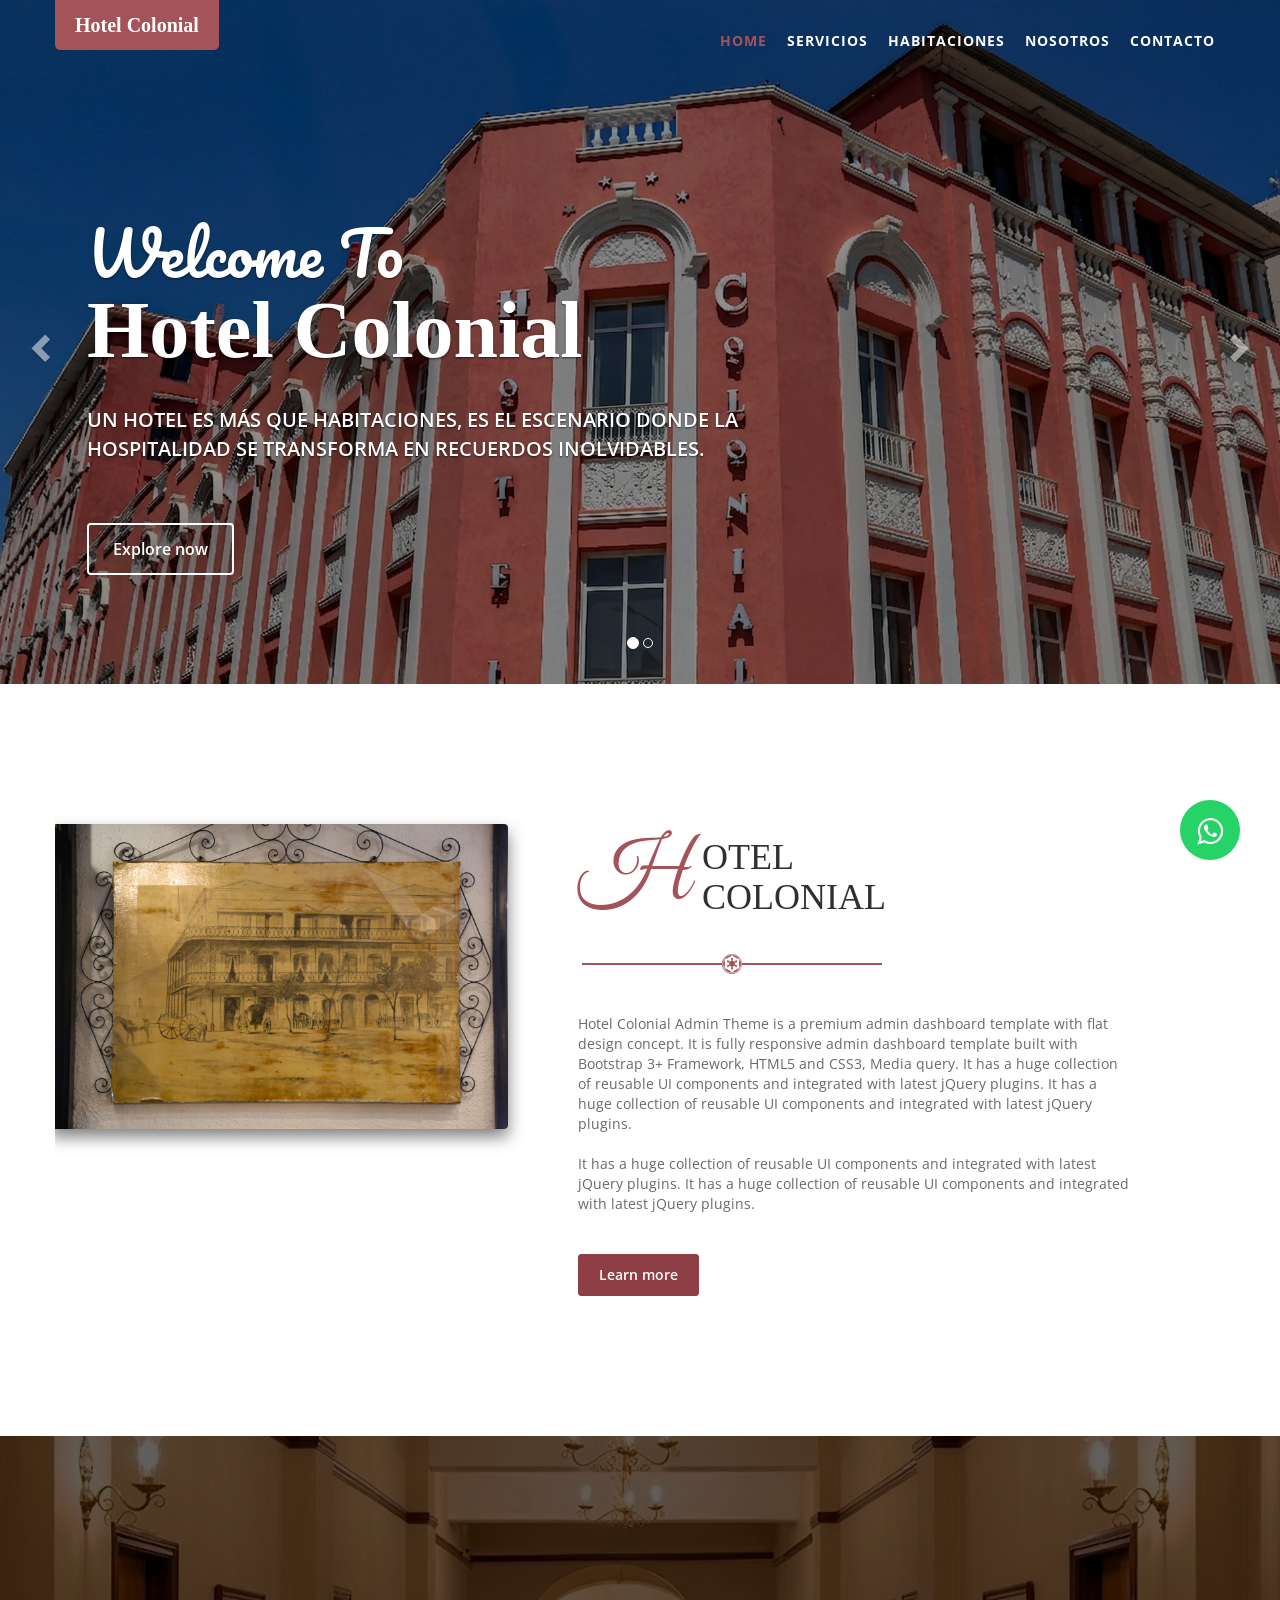
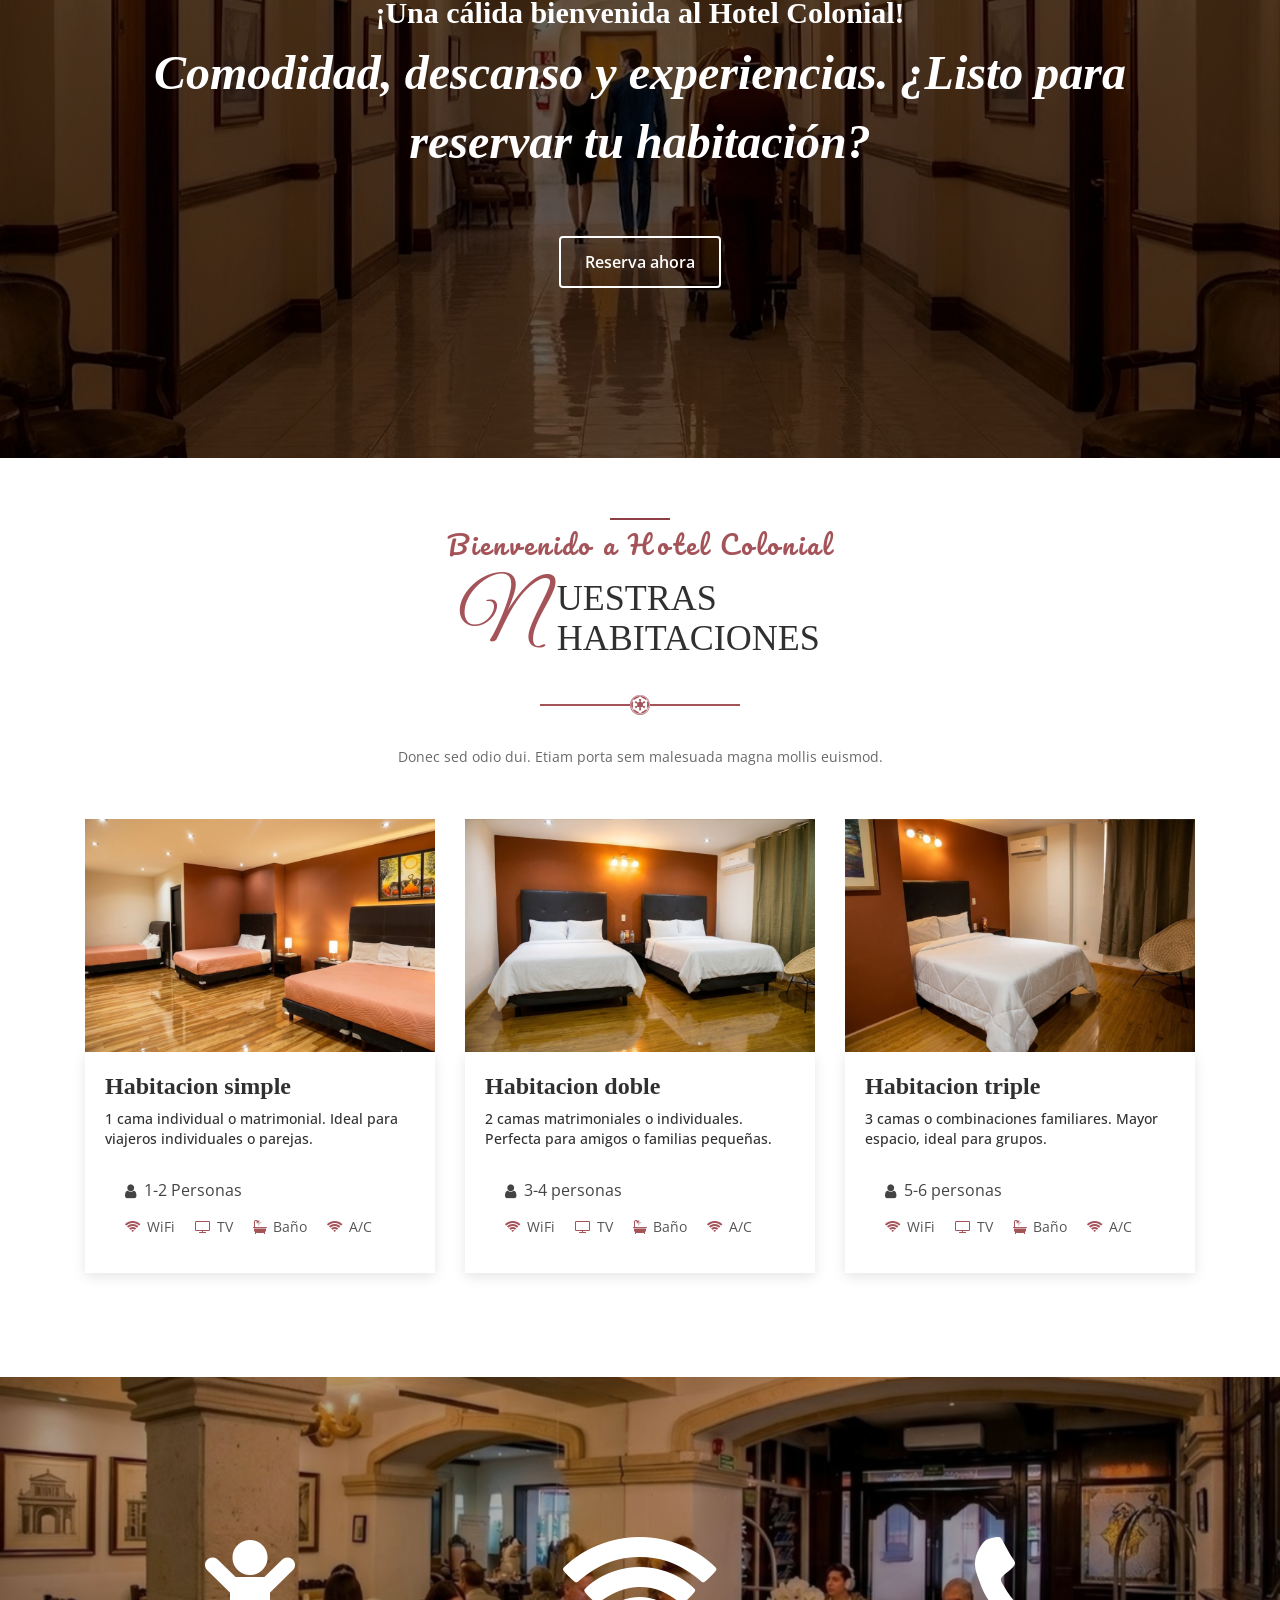
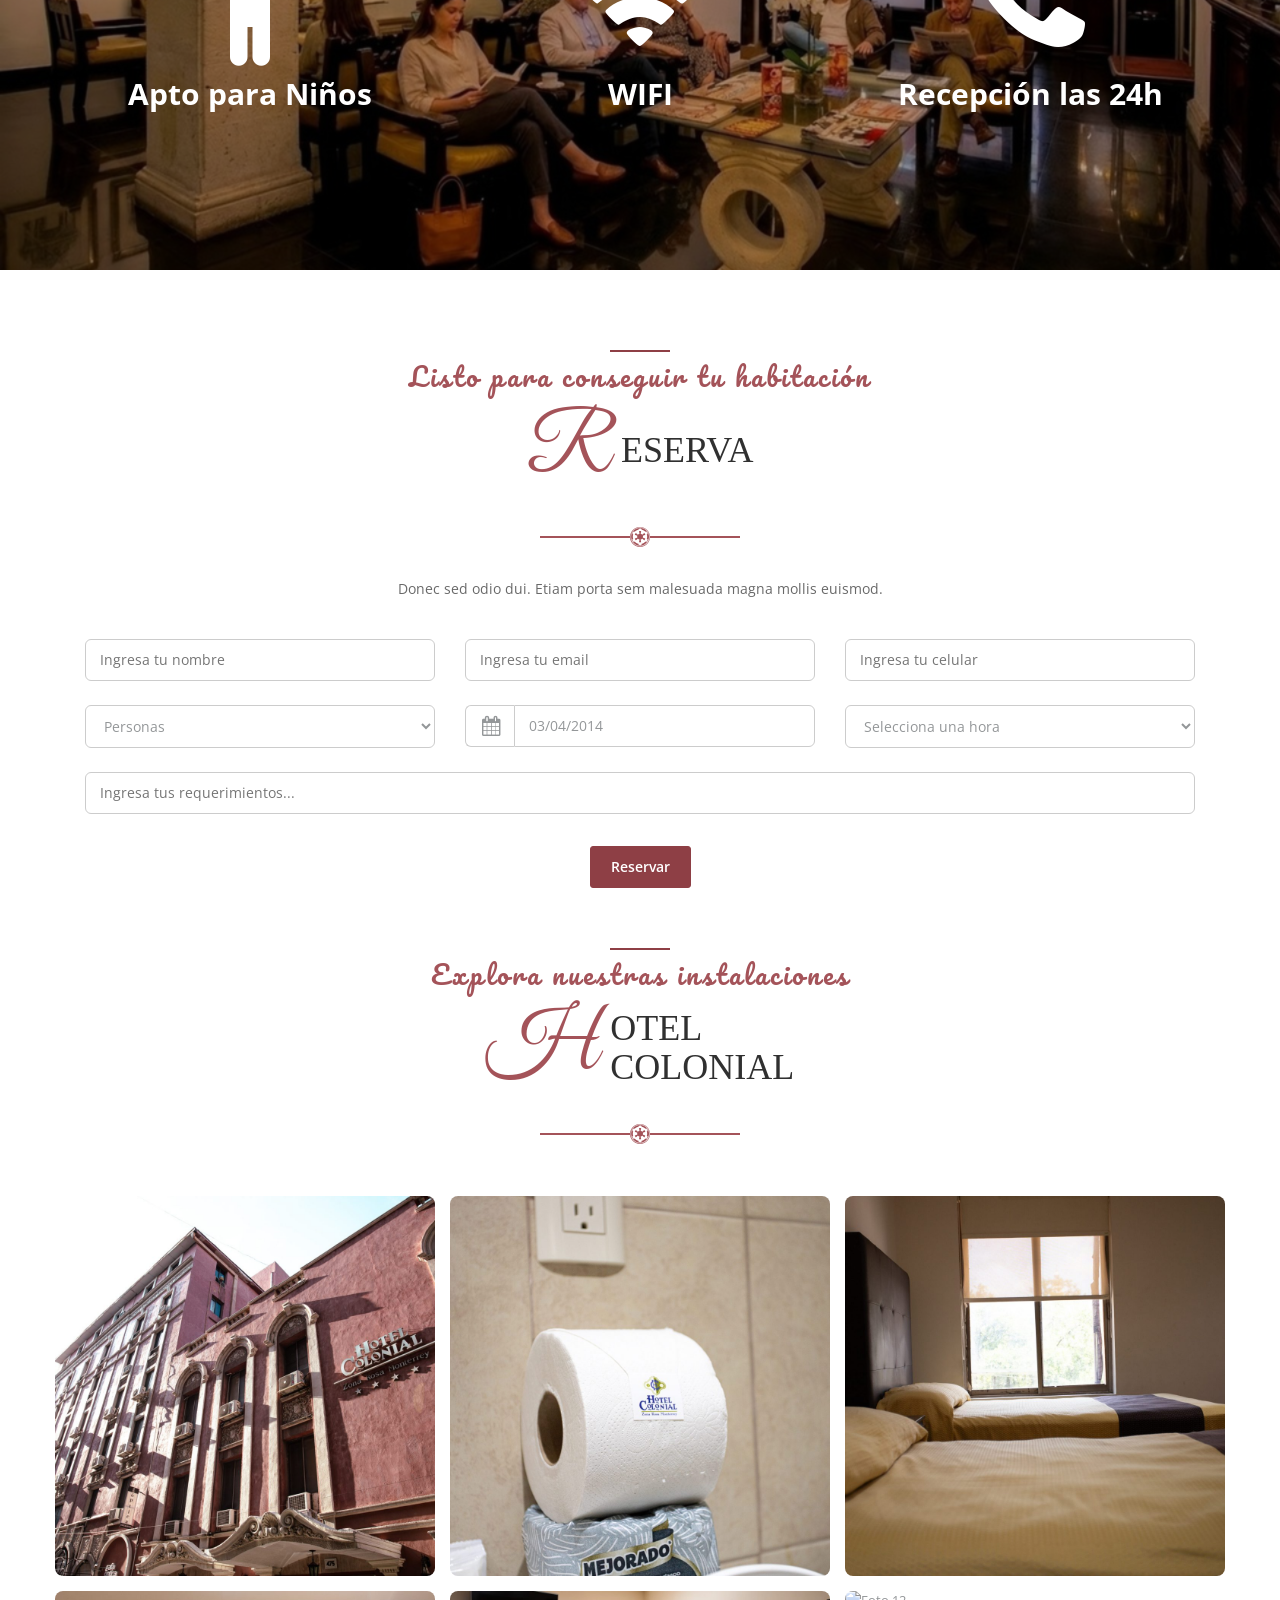
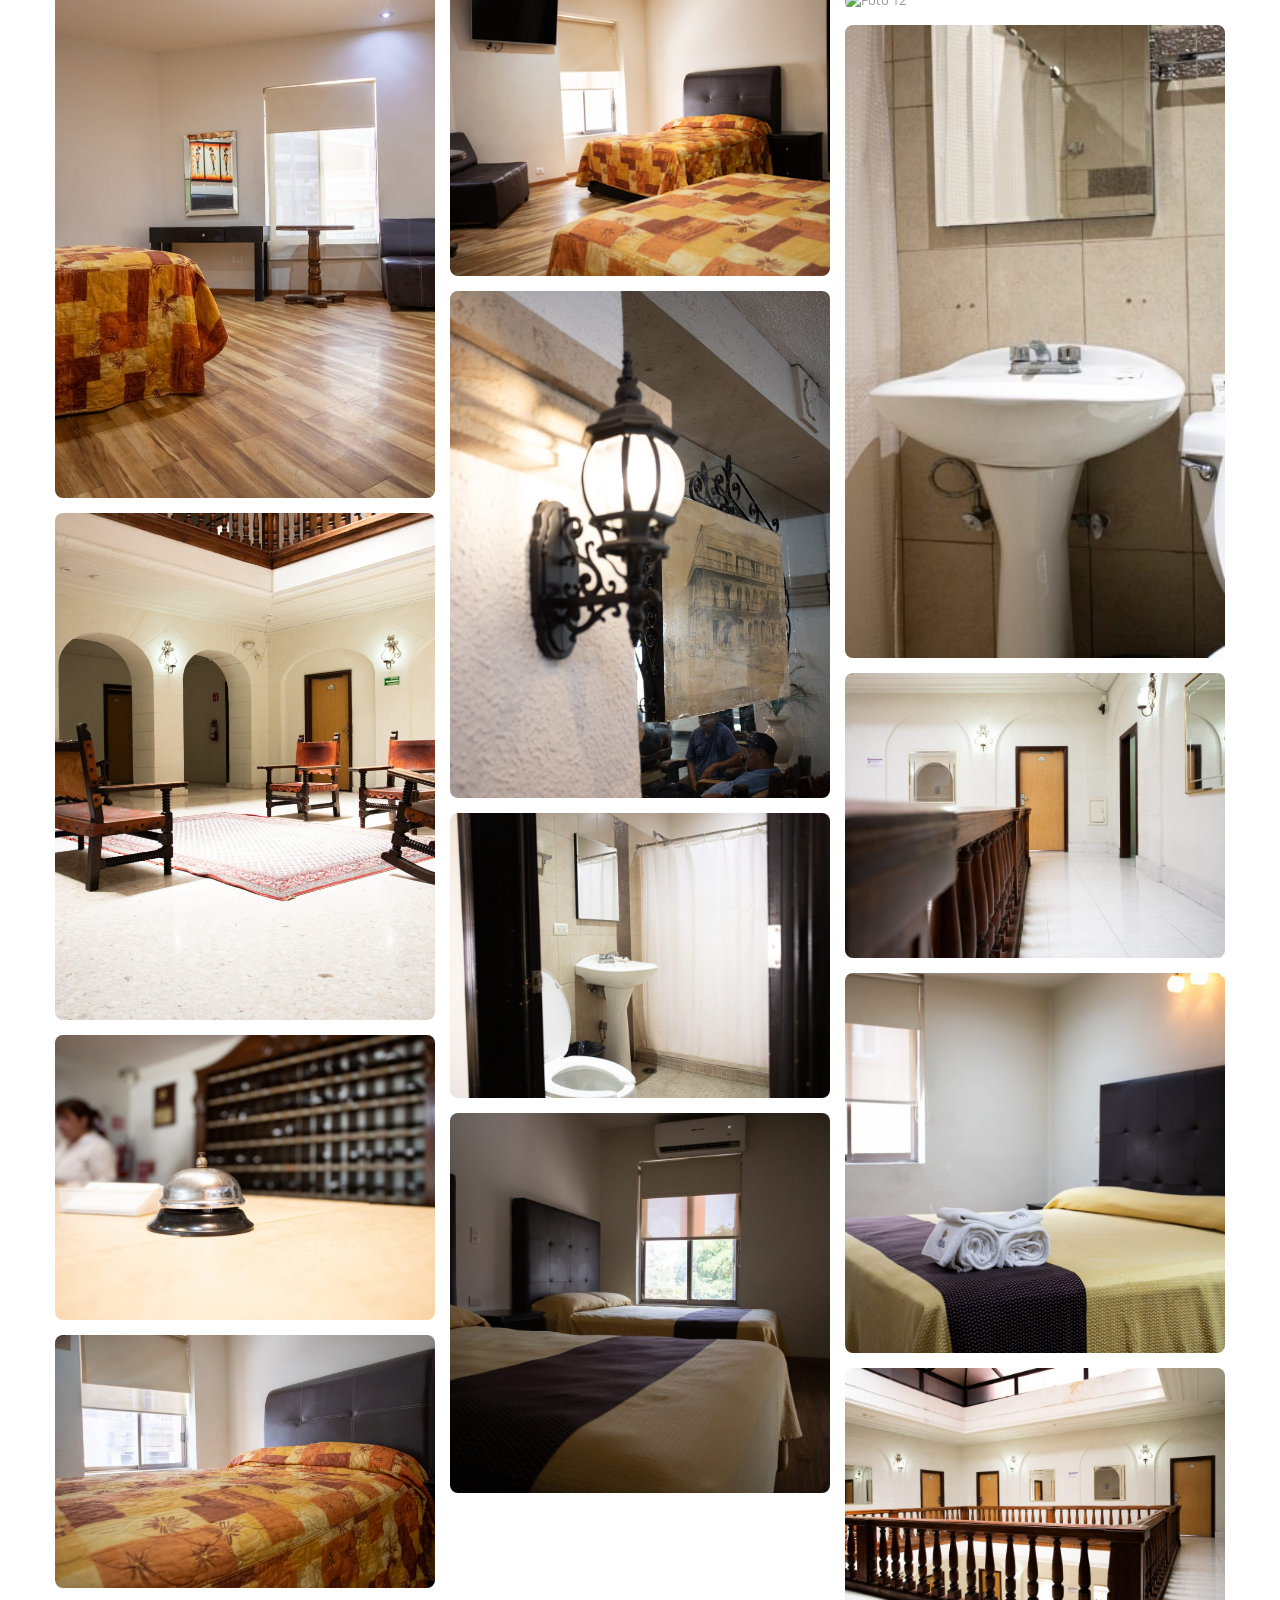
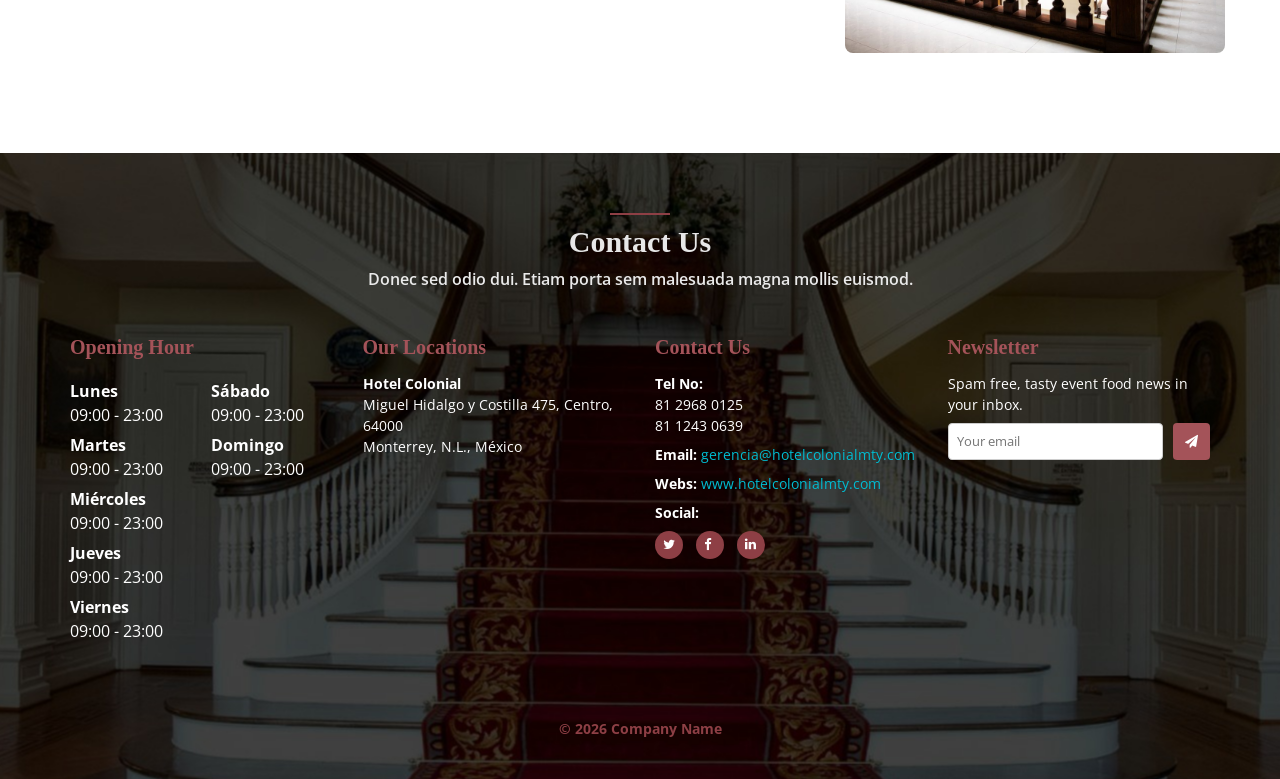
==== index.html @ d2ed483d "Update index.html" ====
<!doctype html>
<html lang="en">

<head>
  <meta charset="utf-8" />
  <meta http-equiv="X-UA-Compatible" content="IE=edge" />
  <meta name="viewport" content="width=device-width, initial-scale=1" />
  <meta name="description" content="" />
  <meta name="author" content="" />

  <title>Hotel Colonial</title>

  <!-- Bootstrap core CSS -->
  <link href="css/bootstrap.min.css" rel="stylesheet" />
  <link rel="stylesheet" href="https://cdnjs.cloudflare.com/ajax/libs/font-awesome/6.5.0/css/all.min.css" />

  <!-- Animation CSS -->
  <link href="css/animate.css" rel="stylesheet" />
  <link href="font-awesome/css/font-awesome.min.css" rel="stylesheet" />

  <!-- Custom styles for this template -->
  <link href="css/style.css" rel="stylesheet" />
  <link rel="stylesheet" type="text/css" href="//fonts.googleapis.com/css?family=Pacifico" />

  <link rel="preconnect" href="https://fonts.googleapis.com">
  <link rel="preconnect" href="https://fonts.gstatic.com" crossorigin>
  <link href="https://fonts.googleapis.com/css2?family=Great+Vibes&display=swap" rel="stylesheet">


  <!-- #DATA PICKER -->
  <link href="font-awesome/css/font-awesome.css" rel="stylesheet" />

  <link href="css/plugins/iCheck/custom.css" rel="stylesheet" />

  <link href="css/plugins/chosen/bootstrap-chosen.css" rel="stylesheet" />

  <link href="css/plugins/bootstrap-tagsinput/bootstrap-tagsinput.css" rel="stylesheet" />

  <link href="css/plugins/colorpicker/bootstrap-colorpicker.min.css" rel="stylesheet" />

  <link href="css/plugins/cropper/cropper.min.css" rel="stylesheet" />

  <link href="css/plugins/switchery/switchery.css" rel="stylesheet" />

  <link href="css/plugins/jasny/jasny-bootstrap.min.css" rel="stylesheet" />

  <link href="css/plugins/nouslider/jquery.nouislider.css" rel="stylesheet" />

  <link href="css/plugins/datapicker/datepicker3.css" rel="stylesheet" />

  <link href="css/plugins/ionRangeSlider/ion.rangeSlider.css" rel="stylesheet" />
  <link href="css/plugins/ionRangeSlider/ion.rangeSlider.skinFlat.css" rel="stylesheet" />

  <link href="css/plugins/awesome-bootstrap-checkbox/awesome-bootstrap-checkbox.css" rel="stylesheet" />

  <link href="css/plugins/clockpicker/clockpicker.css" rel="stylesheet" />

  <link href="css/plugins/daterangepicker/daterangepicker-bs3.css" rel="stylesheet" />

  <link href="css/plugins/select2/select2.min.css" rel="stylesheet" />

  <link href="css/plugins/touchspin/jquery.bootstrap-touchspin.min.css" rel="stylesheet" />

  <link href="css/plugins/dualListbox/bootstrap-duallistbox.min.css" rel="stylesheet" />
  <!-- #endregion -->

  <link href="font-awesome/css/font-awesome.css" rel="stylesheet" />
  <link href="css/plugins/slick/slick.css" rel="stylesheet" />
  <link href="css/plugins/slick/slick-theme.css" rel="stylesheet" />
</head>

<body id="page-top" class="landing-page no-skin-config">
  <div class="navbar-wrapper">
    <nav class="navbar navbar-default navbar-fixed-top" role="navigation">
      <div class="container">
        <div class="navbar-header page-scroll">
          <button type="button" class="navbar-toggle collapsed" data-toggle="collapse" data-target="#navbar"
            aria-expanded="false" aria-controls="navbar">
            <span class="sr-only">Toggle navigation</span>
            <span class="icon-bar"></span>
            <span class="icon-bar"></span>
            <span class="icon-bar"></span>
          </button>
          <a class="navbar-brand font-icon" href="index.html">Hotel Colonial</a>
        </div>
        <div id="navbar" class="navbar-collapse collapse">
          <ul class="nav navbar-nav navbar-right">
            <li><a class="page-scroll actual" href="index.html">Home</a></li>
            <li>
              <a class="page-scroll" href="servicios.html">Servicios</a>
            </li>
            <li>
              <a class="page-scroll" href="habitaciones.html">Habitaciones</a>
            </li>
            <li><a class="page-scroll" href="nosotros.html">Nosotros</a></li>
            <li><a class="page-scroll" href="contacto.html">Contacto</a></li>
          </ul>
        </div>
      </div>
    </nav>
  </div>

  <div id="inSlider" class="carousel carousel-fade" data-ride="carousel">
    <ol class="carousel-indicators">
      <li data-target="#inSlider" data-slide-to="0" class="active"></li>
      <li data-target="#inSlider" data-slide-to="1"></li>
    </ol>
    <div class="carousel-inner" role="listbox">
      <div class="item active">
        <div class="container">
          <div class="carousel-caption">
            <h1>
              Welcome To<br />
              <span class="font-icon-big">Hotel Colonial</span>
            </h1>
            <p>
              Un hotel es más que habitaciones, es el escenario donde la
              hospitalidad se transforma en recuerdos inolvidables.
            </p>
            <a href="#" class="btn btn-xs btn-reserva">Explore now</a>
          </div>
        </div>
        <!-- Set background for slide in css -->
        <div class="header-back one"></div>
      </div>
      <div class="item">
        <div class="container">
          <div class="carousel-caption blank">
            <h1>
              Welcome To<br />
              <span class="font-icon-big">Hotel Colonial</span>
            </h1>
            <p>
              Un hotel es más que habitaciones, es el escenario donde la
              hospitalidad se transforma en recuerdos inolvidables.
            </p>
            <a href="#" class="btn btn-xs btn-reserva">Explore now</a>
          </div>
        </div>
        <!-- Set background for slide in css -->
        <div class="header-back two"></div>
      </div>
    </div>
    <a class="left carousel-control" href="#inSlider" role="button" data-slide="prev">
      <span class="glyphicon glyphicon-chevron-left" aria-hidden="true"></span>
      <span class="sr-only">Previous</span>
    </a>
    <a class="right carousel-control" href="#inSlider" role="button" data-slide="next">
      <span class="glyphicon glyphicon-chevron-right" aria-hidden="true"></span>
      <span class="sr-only">Next</span>
    </a>
  </div>

  <section class="container features">
    <div class="row features-block-landing">
      <div class="col-lg-5 text-right wow fadeInLeft">
        <img src="img/hotel/colonial-landing-section-1.jpeg" alt="dashboard"
          class="img-responsive pull-right img-landing" />
      </div>
      <div class="col-lg-6 features-text-landing wow fadeInRight">
        <h1 class="h1-contenido font-icon">
          <span class="font-vibes-tittle">H</span>
          <span class="titulo-resto">OTEL </br>COLONIAL</span>
        </h1>
        <div class="divider-landing">
          <i class="fa fa-empire"></i>
        </div>
        <p class="actual-p">
          Hotel Colonial Admin Theme is a premium admin dashboard template
          with flat design concept. It is fully responsive admin dashboard
          template built with Bootstrap 3+ Framework, HTML5 and CSS3, Media
          query. It has a huge collection of reusable UI components and
          integrated with latest jQuery plugins. It has a huge collection of
          reusable UI components and integrated with latest jQuery plugins.
          <br /><br />
          It has a huge collection of reusable UI components and integrated
          with latest jQuery plugins. It has a huge collection of reusable UI
          components and integrated with latest jQuery plugins.
        </p>
        <a href="" class="btn btn-primary">Learn more</a>
      </div>
    </div>
  </section>

  <section class="navy-section testimonials" style="margin-top: 0">
    <div class="container">
      <div class="row">
        <div class="col-lg-12 text-center wow zoomIn">
          <h1 class="font-icon">
            <strong>¡Una cálida bienvenida al Hotel Colonial!</strong>
          </h1>
          <div>
            <i class="testimonials-text font-icon">Comodidad, descanso y experiencias. ¿Listo para reservar tu
              habitación?</i>
          </div>
          <a href="#" class="btn btn-xs btn-reserva"> Reserva ahora</a>
        </div>
      </div>
    </div>
  </section>

  <section class="container features">
    <div class="row">
      <div class="col-lg-12 text-center">
        <div class="navy-line"></div>

        <h1 class="title-landing font-pacifico">
          Bienvenido a Hotel Colonial
        </h1>

        <h1 class="h1-contenido font-icon">
          <span class="font-vibes-tittle">N</span>
          <span class="titulo-resto">UESTRAS </br>HABITACIONES</span>
        </h1>

        <div class="divider">
          <i class="fa fa-empire"></i>
        </div>

        <p class="p-text-landing">
          Donec sed odio dui. Etiam porta sem malesuada magna mollis euismod.
        </p>

        <div class="card col-lg-4">
          <img class="img-responsive" src="img/hotel/colonial-habitacion-1.png" alt="Habitacion simple" />
          <div class="card-body" onclick="
                openModal({
                  titulo: 'Habitación Simple',
                  precio: '$210 / Noche',
                  descripcion:
                    '1 cama individual o matrimonial. Ideal para viajeros individuales o parejas.',
                  detalles: [
                    {
                      icon: 'fa-solid fa-ruler-combined',
                      texto: 'Tamaño: 20 m²',
                    },
                    { icon: 'fa-solid fa-bed', texto: '1 cama King' },
                    { icon: 'fa-solid fa-user', texto: '2 adultos' },
                    {
                      icon: 'fa-solid fa-building',
                      texto: 'Vista a la ciudad',
                    },
                    { icon: 'fa-solid fa-smoking-ban', texto: 'No fumadores' },
                    {
                      icon: 'fa-solid fa-mug-saucer',
                      texto: 'Desayuno incluido',
                    },
                  ],
                  imagen: 'img/hotel/habitacion-1.png',
                })
              ">
            <h2><strong>Habitacion simple</strong></h2>
            <p>
              1 cama individual o matrimonial. Ideal para viajeros
              individuales o parejas.
            </p>
            <div class="info-habitacion">
              <div class="capacidad">
                <i class="fa fa-user"></i> 1-2 Personas
              </div>
              <div class="servicios-hotel">
                <div class="servicio-hotel">
                  <i class="fa fa-wifi"></i> WiFi
                </div>
                <div class="servicio-hotel"><i class="fa fa-tv"></i> TV</div>
                <div class="servicio-hotel">
                  <i class="fa fa-bath"></i> Baño
                </div>
                <div class="servicio-hotel">
                  <i class="fa fa-wifi"></i> A/C
                </div>
              </div>
            </div>
          </div>
        </div>

        <div class="card col-lg-4">
          <img class="img-responsive" src="img/hotel/colonial-habitacion-2.png" alt="Habitacion doble" />
          <div class="card-body" onclick="
                openModal({
                  titulo: 'Habitación Doble',
                  precio: '$320 / Noche',
                  descripcion:
                    '2 camas matrimoniales o individuales. Perfecta para amigos o familias pequeñas.',
                  detalles: [
                    {
                      icon: 'fa-solid fa-ruler-combined',
                      texto: 'Tamaño: 28 m²',
                    },
                    { icon: 'fa-solid fa-bed', texto: '2 camas Queen' },
                    { icon: 'fa-solid fa-user', texto: 'Hasta 4 personas' },
                    { icon: 'fa-solid fa-building', texto: 'Vista al jardín' },
                    { icon: 'fa-solid fa-smoking-ban', texto: 'No fumadores' },
                    {
                      icon: 'fa-solid fa-mug-saucer',
                      texto: 'Desayuno incluido',
                    },
                  ],
                  imagen: 'img/hotel/habitacion-1.png',
                })
              ">
            <h2><strong>Habitacion doble</strong></h2>
            <p>
              2 camas matrimoniales o individuales. Perfecta para amigos o
              familias pequeñas.
            </p>
            <div class="info-habitacion">
              <div class="capacidad">
                <i class="fa fa-user"></i> 3-4 personas
              </div>
              <div class="servicios-hotel">
                <div class="servicio-hotel">
                  <i class="fa fa-wifi"></i> WiFi
                </div>
                <div class="servicio-hotel"><i class="fa fa-tv"></i> TV</div>
                <div class="servicio-hotel">
                  <i class="fa fa-bath"></i> Baño
                </div>
                <div class="servicio-hotel">
                  <i class="fa fa-wifi"></i> A/C
                </div>
              </div>
            </div>
          </div>
        </div>

        <div class="card col-lg-4">
          <img class="img-responsive" src="img/hotel/colonial-habitacion-3.png" alt="Habitacion triple" />
          <div class="card-body" onclick="
                openModal({
                  titulo: 'Habitación Triple',
                  precio: '$420 / Noche',
                  descripcion:
                    '3 camas o combinaciones familiares. Mayor espacio, ideal para grupos.',
                  detalles: [
                    {
                      icon: 'fa-solid fa-ruler-combined',
                      texto: 'Tamaño: 35 m²',
                    },
                    {
                      icon: 'fa-solid fa-bed',
                      texto: '3 camas individuales o 1 King + 1 Queen',
                    },
                    { icon: 'fa-solid fa-user', texto: 'Hasta 5 personas' },
                    { icon: 'fa-solid fa-building', texto: 'Vista panorámica' },
                    { icon: 'fa-solid fa-smoking-ban', texto: 'No fumadores' },
                    {
                      icon: 'fa-solid fa-mug-saucer',
                      texto: 'Desayuno incluido',
                    },
                  ],
                  imagen: 'img/hotel/habitacion-1.png',
                })
              ">
            <h2><strong>Habitacion triple</strong></h2>
            <p>
              3 camas o combinaciones familiares. Mayor espacio, ideal para
              grupos.
            </p>
            <div class="info-habitacion">
              <div class="capacidad">
                <i class="fa fa-user"></i> 5-6 personas
              </div>
              <div class="servicios-hotel">
                <div class="servicio-hotel">
                  <i class="fa fa-wifi"></i> WiFi
                </div>
                <div class="servicio-hotel"><i class="fa fa-tv"></i> TV</div>
                <div class="servicio-hotel">
                  <i class="fa fa-bath"></i> Baño
                </div>
                <div class="servicio-hotel">
                  <i class="fa fa-wifi"></i> A/C
                </div>
              </div>
            </div>
          </div>
        </div>

        <!-- Modal -->
        <div id="myModal" class="modal-habitacion">
          <div class="modal-habitacion-content">
            <span class="close-habitacion" onclick="closeModal()">&times;</span>
            <div class="modal-body-habitacion">
              <!-- Columna izquierda: información -->
              <div class="modal-info-habitacion">
                <p class="precio-habitacion">Desde: $210 / Noche</p>
                <h2 class="titulo-habitacion font-icon">
                  Habitación Standard
                </h2>
                <p class="descripcion-habitacion">
                  Acogedora y moderna, esta habitación ofrece servicios
                  esenciales para una estancia cómoda. Perfecta para viajeros
                  solos o parejas que buscan relajación.
                </p>
                <div class="detalles-habitacion">
                  <div class="detalle-item">
                    <i class="fa-solid fa-ruler-combined"></i>
                    <span>Tamaño: 20 m²</span>
                  </div>
                  <div class="detalle-item">
                    <i class="fa-solid fa-bed"></i>
                    <span>1 cama King</span>
                  </div>
                  <div class="detalle-item">
                    <i class="fa-solid fa-user"></i>
                    <span>2 adultos</span>
                  </div>
                  <div class="detalle-item">
                    <i class="fa-solid fa-building"></i>
                    <span>Vista a la ciudad</span>
                  </div>
                  <div class="detalle-item">
                    <i class="fa-solid fa-smoking-ban"></i>
                    <span>No fumadores</span>
                  </div>
                  <div class="detalle-item">
                    <i class="fa-solid fa-mug-saucer"></i>
                    <span>Desayuno incluido</span>
                  </div>
                </div>
                <button class="btn-reservar-habitacion">
                  Reservar ahora
                </button>
              </div>
              <!-- Columna derecha: imagen -->
              <div class="modal-img-habitacion">
                <img src="img/hotel/habitacion-1.png" alt="Habitación Standard" />
              </div>
            </div>
          </div>
        </div>
      </div>
    </div>
  </section>

  <section class="navy-section services-coffe">
    <div class="container">
      <div class="row">
        <div class="col-lg-4 text-center wow zoomIn servicios-landing">
          <i class="fa fa-child icon-size"></i>
          <h1><strong>Apto para Niños</strong></h1>
        </div>
        <div class="col-lg-4 text-center wow zoomIn servicios-landing">
          <i class="fa fa-wifi icon-size"></i>
          <h1><strong>WIFI</strong></h1>
        </div>
        <div class="col-lg-4 text-center wow zoomIn servicios-landing">
          <i class="fa fa-phone icon-size"></i>
          <h1><strong>Recepción las 24h</strong></h1>
        </div>
      </div>
    </div>
  </section>

  <section class="container features">
    <div class="row">
      <div class="col-lg-12 text-center">
        <div class="navy-line"></div>
        <h1 class="title-landing font-pacifico">
          Listo para conseguir tu habitación
        </h1>
        <h1 class="h1-contenido font-icon">
          <span class="font-vibes-tittle">R</span>
          <span class="titulo-resto">ESERVA</span>
        </h1>
        <div class="divider">
          <i class="fa fa-empire"></i>
        </div>
        <p class="p-text-landing">
          Donec sed odio dui. Etiam porta sem malesuada magna mollis euismod.
        </p>
      </div>

      <div class="col-lg-12 text-center">
        <div class="col-sm-4 campo">
          <input type="text" id="nombre" placeholder="Ingresa tu nombre" />
        </div>

        <div class="col-sm-4 campo">
          <input type="email" id="correo" placeholder="Ingresa tu email" />
        </div>

        <div class="col-sm-4 campo">
          <input type="tel" id="celular" placeholder="Ingresa tu celular" />
        </div>

        <div class="col-sm-4 campo">
          <select id="opciones" class="mi-select">
            <option value="" disabled selected>Personas</option>
            <option value="1">1</option>
            <option value="2">2</option>
            <option value="3">3</option>
            <option value="4">4</option>
            <option value="5">5</option>
            <option value="6">6</option>
            <option value="7">7</option>
            <option value="8">8</option>
          </select>
        </div>

        <div class="col-sm-4 campo" id="data_1">
          <div class="input-group date">
            <span class="input-group-addon"><i class="fa fa-calendar"></i></span><input type="text"
              class="form-control parchesito-fecha" value="03/04/2014" />
          </div>
        </div>

        <div class="col-sm-4 campo">
          <select id="hora" class="mi-select">
            <option value="" disabled selected>Selecciona una hora</option>
            <option value="08:00">08:00 am</option>
            <option value="08:30">08:30 am</option>
            <option value="09:00">09:00 am</option>
            <option value="09:30">09:30 am</option>
            <option value="10:00">10:00 am</option>
            <option value="10:30">10:30 am</option>
            <option value="11:00">11:00 am</option>
            <option value="11:30">11:30 am</option>
            <option value="12:00">12:00 pm</option>
            <option value="12:30">12:30 pm</option>
            <option value="13:00">01:00 pm</option>
            <option value="13:30">01:30 pm</option>
            <option value="14:00">02:00 pm</option>
            <option value="14:30">02:30 pm</option>
            <option value="15:00">03:00 pm</option>
            <option value="15:30">03:30 pm</option>
            <option value="16:00">04:00 pm</option>
            <option value="16:30">04:30 pm</option>
            <option value="17:00">05:00 pm</option>
            <option value="17:30">05:30 pm</option>
            <option value="18:00">06:00 pm</option>
            <option value="18:30">06:30 pm</option>
            <option value="19:00">07:00 pm</option>
            <option value="19:30">07:30 pm</option>
            <option value="20:00">08:00 pm</option>
            <option value="20:30">08:30 pm</option>
            <option value="21:00">09:00 pm</option>
            <option value="21:30">09:30 pm</option>
            <option value="22:00">10:00 pm</option>
            <option value="22:30">10:30 pm</option>
            <option value="23:00">11:00 pm</option>
            <option value="23:30">11:30 pm</option>
            <option value="00:00">12:00 am</option>
          </select>
        </div>

        <div class="col-lg-12 campo campo-grande">
          <input type="text" id="mensaje" placeholder="Ingresa tus requerimientos..." />
        </div>

        <a href="" class="btn btn-primary" style="margin-top: 20px">Reservar</a>
      </div>
    </div>
  </section>

  <section class="features">
    <div class="col-lg-12 text-center">
      <div class="navy-line"></div>
      <h1 class="title-landing font-pacifico">
        Explora nuestras instalaciones
      </h1>
      <h1 class="h1-contenido font-icon">
        <span class="font-vibes-tittle">H</span>
        <span class="titulo-resto"> OTEL</br> COLONIAL</span>
      </h1>
      <div class="divider">
        <i class="fa fa-empire"></i>
      </div>
    </div>
    <div class="container">
      <div class="row">
        <div class="galeria">
          <img src="img/hotel/colonial-1.png" alt="Foto 1" />
          <img src="img/hotel/colonial-2.png" alt="Foto 2" />
          <img src="img/hotel/colonial-3.png" alt="Foto 3" />
          <img src="img/hotel/colonial-4.png" alt="Foto 4" />
          <img src="img/hotel/colonial-5.png" alt="Foto 5" />
          <img src="img/hotel/colonial-6.png" alt="Foto 6" />
          <img src="img/hotel/colonial-7.png" alt="Foto 7" />
          <img src="img/hotel/colonial-8.png" alt="Foto 8" />
          <img src="img/hotel/colonial-9.png" alt="Foto 9" />
          <img src="img/hotel/colonial-10.png" alt="Foto 10" />
          <img src="img/hotel/colonial-11.png" alt="Foto 11" />
          <img src="img/hotel/colonial-12.png" alt="Foto 12" />
          <img src="img/hotel/colonial-13.png" alt="Foto 13" />
          <img src="img/hotel/colonial-14.png" alt="Foto 14" />
          <img src="img/hotel/colonial-15.png" alt="Foto 15" />
          <img src="img/hotel/colonial-16.png" alt="Foto 16" />
        </div>
      </div>
    </div>
  </section>

  <section class="gray-section contact">
    <div class="container">
      <div class="row m-b-lg">
        <div class="col-lg-12 text-center">
          <div class="navy-line"></div>
          <h1 class="title-contacto font-icon">
            <strong>Contact Us</strong>
          </h1>
          <p class="p-servicios">
            Donec sed odio dui. Etiam porta sem malesuada magna mollis
            euismod.
          </p>
        </div>
      </div>

      <div class="footer-info">
        <div class="contenedor">
          <div class="columna horarios">
            <h4 class="font-icon"><strong>Opening Hour</strong></h4>
            <div class="horarios-grid">
              <div>
                <p><strong>Lunes</strong><br />09:00 - 23:00</p>
                <p><strong>Martes</strong><br />09:00 - 23:00</p>
                <p><strong>Miércoles</strong><br />09:00 - 23:00</p>
                <p><strong>Jueves</strong><br />09:00 - 23:00</p>
                <p><strong>Viernes</strong><br />09:00 - 23:00</p>
              </div>
              <div>
                <p><strong>Sábado</strong><br />09:00 - 23:00</p>
                <p><strong>Domingo</strong><br />09:00 - 23:00</p>
              </div>
            </div>
          </div>

          <div class="columna">
            <h4 class="font-icon"><strong>Our Locations</strong></h4>
            <p>
              <strong>Hotel Colonial</strong><br />Miguel Hidalgo y Costilla
              475, Centro, 64000 <br />Monterrey, N.L., México
            </p>
          </div>

          <div class="columna">
            <h4 class="font-icon"><strong>Contact Us</strong></h4>
            <p>
              <strong>Tel No:</strong><br />81 2968 0125<br />81 1243 0639
            </p>
            <p>
              <strong>Email: </strong><span class="navy-clean">gerencia@hotelcolonialmty.com</span>
            </p>
            <p>
              <strong>Webs: </strong><span class="navy-clean">www.hotelcolonialmty.com</span>
            </p>
            <p><strong>Social:</strong></p>
            <ul class="list-inline social-icon">
              <li>
                <a href="#"><i class="fa fa-twitter"></i></a>
              </li>
              <li>
                <a href="#"><i class="fa fa-facebook"></i></a>
              </li>
              <li>
                <a href="#"><i class="fa fa-linkedin"></i></a>
              </li>
            </ul>
          </div>

          <div class="columna">
            <h4 class="font-icon"><strong>Newsletter</strong></h4>
            <p>Spam free, tasty event food news in your inbox.</p>
            <form>
              <input type="email" placeholder="Your email" />
              <button type="submit">
                <spa class="fa fa-paper-plane"></spa>
              </button>
            </form>
          </div>
        </div>
      </div>

      <div class="row">
        <div class="col-lg-8 col-lg-offset-2 text-center m-t-lg m-b-lg">
          <p>
            <strong><span class="navy">&copy; 2026 Company Name</span></strong>
          </p>
        </div>
      </div>
    </div>
  </section>

  <a href="https://wa.me/12345678900?text=Hola" class="float-wa" target="_blank">
    <i class="fa fa-whatsapp" style="margin-top:16px;"></i>
  </a>




  
  <!-- Mainly scripts -->
  <script src="js/jquery-3.1.1.min.js"></script>
  <script src="js/bootstrap.min.js"></script>
  <script src="js/plugins/metisMenu/jquery.metisMenu.js"></script>
  <script src="js/plugins/slimscroll/jquery.slimscroll.min.js"></script>

  <!-- Custom and plugin javascript -->
  <script src="js/inspinia.js"></script>
  <script src="js/plugins/pace/pace.min.js"></script>
  <script src="js/plugins/wow/wow.min.js"></script>

  <!-- #SCRIPT -->
  <script src="js/plugins/chosen/chosen.jquery.js"></script>
  <script src="js/plugins/jsKnob/jquery.knob.js"></script>
  <script src="js/plugins/jasny/jasny-bootstrap.min.js"></script>
  <script src="js/plugins/datapicker/bootstrap-datepicker.js"></script>
  <script src="js/plugins/nouslider/jquery.nouislider.min.js"></script>
  <script src="js/plugins/switchery/switchery.js"></script>
  <script src="js/plugins/ionRangeSlider/ion.rangeSlider.min.js"></script>
  <script src="js/plugins/iCheck/icheck.min.js"></script>
  <script src="js/plugins/colorpicker/bootstrap-colorpicker.min.js"></script>
  <script src="js/plugins/clockpicker/clockpicker.js"></script>
  <script src="js/plugins/cropper/cropper.min.js"></script>
  <script src="js/plugins/fullcalendar/moment.min.js"></script>
  <script src="js/plugins/daterangepicker/daterangepicker.js"></script>
  <script src="js/plugins/select2/select2.full.min.js"></script>
  <script src="js/plugins/touchspin/jquery.bootstrap-touchspin.min.js"></script>
  <script src="js/plugins/bootstrap-tagsinput/bootstrap-tagsinput.js"></script>
  <script src="js/plugins/dualListbox/jquery.bootstrap-duallistbox.js"></script>

  <!-- #endregion -->

  <!-- slick carousel-->
  <script src="js/plugins/slick/slick.min.js"></script>

  <!-- Additional style only for demo purpose -->
  <style>
    .slick_demo_2 .ibox-content {
      margin: 0 10px;
    }
  </style>

  <script>
    function openModal(data) {
      document.querySelector(".titulo-habitacion").innerText = data.titulo;
      document.querySelector(".precio-habitacion").innerText =
        "Desde: " + data.precio;
      document.querySelector(".descripcion-habitacion").innerText =
        data.descripcion;

      // Rellenar lista de detalles
      const detallesList = document.querySelector(".detalles-habitacion");
      detallesList.innerHTML = "";
      data.detalles.forEach((det) => {
        const item = document.createElement("div");
        item.classList.add("detalle-item");

        // det es un objeto con icono y texto
        const icon = document.createElement("i");
        icon.className = det.icon; // ej: "fa-solid fa-bed"

        const span = document.createElement("span");
        span.innerText = det.texto;

        item.appendChild(icon);
        item.appendChild(span);
        detallesList.appendChild(item);
      });

      // Cambiar imagen
      document.querySelector(".modal-img-habitacion img").src = data.imagen;

      // Mostrar modal
      document.getElementById("myModal").style.display = "block";
    }

    function closeModal() {
      document.getElementById("myModal").style.display = "none";
    }

    window.onclick = function (event) {
      const modal = document.getElementById("myModal");
      if (event.target === modal) {
        modal.style.display = "none";
      }
    };
  </script>

  <script>
    $(document).ready(function () {
      $(".slick_demo_1").slick({
        dots: true,
      });

      $(".slick_demo_2").slick({
        infinite: true,
        slidesToShow: 3,
        slidesToScroll: 1,
        centerMode: true,
        responsive: [
          {
            breakpoint: 1024,
            settings: {
              slidesToShow: 3,
              slidesToScroll: 3,
              infinite: true,
              dots: true,
            },
          },
          {
            breakpoint: 600,
            settings: {
              slidesToShow: 2,
              slidesToScroll: 2,
            },
          },
          {
            breakpoint: 480,
            settings: {
              slidesToShow: 1,
              slidesToScroll: 1,
            },
          },
        ],
      });

      $(".slick_demo_3").slick({
        infinite: true,
        speed: 500,
        fade: true,
        cssEase: "linear",
        adaptiveHeight: true,
      });
    });
  </script>

  <script>
    $(document).ready(function () {
      $(".tagsinput").tagsinput({
        tagClass: "label label-primary",
      });

      var $image = $(".image-crop > img");
      $($image).cropper({
        aspectRatio: 1.618,
        preview: ".img-preview",
        done: function (data) {
          // Output the result data for cropping image.
        },
      });

      var $inputImage = $("#inputImage");
      if (window.FileReader) {
        $inputImage.change(function () {
          var fileReader = new FileReader(),
            files = this.files,
            file;

          if (!files.length) {
            return;
          }

          file = files[0];

          if (/^image\/\w+$/.test(file.type)) {
            fileReader.readAsDataURL(file);
            fileReader.onload = function () {
              $inputImage.val("");
              $image.cropper("reset", true).cropper("replace", this.result);
            };
          } else {
            showMessage("Please choose an image file.");
          }
        });
      } else {
        $inputImage.addClass("hide");
      }

      $("#download").click(function () {
        window.open($image.cropper("getDataURL"));
      });

      $("#zoomIn").click(function () {
        $image.cropper("zoom", 0.1);
      });

      $("#zoomOut").click(function () {
        $image.cropper("zoom", -0.1);
      });

      $("#rotateLeft").click(function () {
        $image.cropper("rotate", 45);
      });

      $("#rotateRight").click(function () {
        $image.cropper("rotate", -45);
      });

      $("#setDrag").click(function () {
        $image.cropper("setDragMode", "crop");
      });

      $("#data_1 .input-group.date").datepicker({
        todayBtn: "linked",
        keyboardNavigation: false,
        forceParse: false,
        calendarWeeks: true,
        autoclose: true,
      });

      $("#data_2 .input-group.date").datepicker({
        startView: 1,
        todayBtn: "linked",
        keyboardNavigation: false,
        forceParse: false,
        autoclose: true,
        format: "dd/mm/yyyy",
      });

      $("#data_3 .input-group.date").datepicker({
        startView: 2,
        todayBtn: "linked",
        keyboardNavigation: false,
        forceParse: false,
        autoclose: true,
      });

      $("#data_4 .input-group.date").datepicker({
        minViewMode: 1,
        keyboardNavigation: false,
        forceParse: false,
        forceParse: false,
        autoclose: true,
        todayHighlight: true,
      });

      $("#data_5 .input-daterange").datepicker({
        keyboardNavigation: false,
        forceParse: false,
        autoclose: true,
      });

      var elem = document.querySelector(".js-switch");
      var switchery = new Switchery(elem, { color: "#1AB394" });

      var elem_2 = document.querySelector(".js-switch_2");
      var switchery_2 = new Switchery(elem_2, { color: "#ED5565" });

      var elem_3 = document.querySelector(".js-switch_3");
      var switchery_3 = new Switchery(elem_3, { color: "#1AB394" });

      var elem_4 = document.querySelector(".js-switch_4");
      var switchery_4 = new Switchery(elem_4, { color: "#f8ac59" });
      switchery_4.disable();

      $(".i-checks").iCheck({
        checkboxClass: "icheckbox_square-green",
        radioClass: "iradio_square-green",
      });

      $(".demo1").colorpicker();

      var divStyle = $(".back-change")[0].style;
      $("#demo_apidemo")
        .colorpicker({
          color: divStyle.backgroundColor,
        })
        .on("changeColor", function (ev) {
          divStyle.backgroundColor = ev.color.toHex();
        });

      $(".clockpicker").clockpicker();

      $('input[name="daterange"]').daterangepicker();

      $("#reportrange span").html(
        moment().subtract(29, "days").format("MMMM D, YYYY") +
        " - " +
        moment().format("MMMM D, YYYY"),
      );

      $("#reportrange").daterangepicker(
        {
          format: "MM/DD/YYYY",
          startDate: moment().subtract(29, "days"),
          endDate: moment(),
          minDate: "01/01/2012",
          maxDate: "12/31/2015",
          dateLimit: { days: 60 },
          showDropdowns: true,
          showWeekNumbers: true,
          timePicker: false,
          timePickerIncrement: 1,
          timePicker12Hour: true,
          ranges: {
            Today: [moment(), moment()],
            Yesterday: [
              moment().subtract(1, "days"),
              moment().subtract(1, "days"),
            ],
            "Last 7 Days": [moment().subtract(6, "days"), moment()],
            "Last 30 Days": [moment().subtract(29, "days"), moment()],
            "This Month": [
              moment().startOf("month"),
              moment().endOf("month"),
            ],
            "Last Month": [
              moment().subtract(1, "month").startOf("month"),
              moment().subtract(1, "month").endOf("month"),
            ],
          },
          opens: "right",
          drops: "down",
          buttonClasses: ["btn", "btn-sm"],
          applyClass: "btn-primary",
          cancelClass: "btn-default",
          separator: " to ",
          locale: {
            applyLabel: "Submit",
            cancelLabel: "Cancel",
            fromLabel: "From",
            toLabel: "To",
            customRangeLabel: "Custom",
            daysOfWeek: ["Su", "Mo", "Tu", "We", "Th", "Fr", "Sa"],
            monthNames: [
              "January",
              "February",
              "March",
              "April",
              "May",
              "June",
              "July",
              "August",
              "September",
              "October",
              "November",
              "December",
            ],
            firstDay: 1,
          },
        },
        function (start, end, label) {
          console.log(start.toISOString(), end.toISOString(), label);
          $("#reportrange span").html(
            start.format("MMMM D, YYYY") + " - " + end.format("MMMM D, YYYY"),
          );
        },
      );

      $(".select2_demo_1").select2();
      $(".select2_demo_2").select2();
      $(".select2_demo_3").select2({
        placeholder: "Select a state",
        allowClear: true,
      });

      $(".touchspin1").TouchSpin({
        buttondown_class: "btn btn-white",
        buttonup_class: "btn btn-white",
      });

      $(".touchspin2").TouchSpin({
        min: 0,
        max: 100,
        step: 0.1,
        decimals: 2,
        boostat: 5,
        maxboostedstep: 10,
        postfix: "%",
        buttondown_class: "btn btn-white",
        buttonup_class: "btn btn-white",
      });

      $(".touchspin3").TouchSpin({
        verticalbuttons: true,
        buttondown_class: "btn btn-white",
        buttonup_class: "btn btn-white",
      });

      $(".dual_select").bootstrapDualListbox({
        selectorMinimalHeight: 160,
      });
    });

    $(".chosen-select").chosen({ width: "100%" });

    $("#ionrange_1").ionRangeSlider({
      min: 0,
      max: 5000,
      type: "double",
      prefix: "$",
      maxPostfix: "+",
      prettify: false,
      hasGrid: true,
    });

    $("#ionrange_2").ionRangeSlider({
      min: 0,
      max: 10,
      type: "single",
      step: 0.1,
      postfix: " carats",
      prettify: false,
      hasGrid: true,
    });

    $("#ionrange_3").ionRangeSlider({
      min: -50,
      max: 50,
      from: 0,
      postfix: "°",
      prettify: false,
      hasGrid: true,
    });

    $("#ionrange_4").ionRangeSlider({
      values: [
        "January",
        "February",
        "March",
        "April",
        "May",
        "June",
        "July",
        "August",
        "September",
        "October",
        "November",
        "December",
      ],
      type: "single",
      hasGrid: true,
    });

    $("#ionrange_5").ionRangeSlider({
      min: 10000,
      max: 100000,
      step: 100,
      postfix: " km",
      from: 55000,
      hideMinMax: true,
      hideFromTo: false,
    });

    $(".dial").knob();

    var basic_slider = document.getElementById("basic_slider");

    noUiSlider.create(basic_slider, {
      start: 40,
      behaviour: "tap",
      connect: "upper",
      range: {
        min: 20,
        max: 80,
      },
    });

    var range_slider = document.getElementById("range_slider");

    noUiSlider.create(range_slider, {
      start: [40, 60],
      behaviour: "drag",
      connect: true,
      range: {
        min: 20,
        max: 80,
      },
    });

    var drag_fixed = document.getElementById("drag-fixed");

    noUiSlider.create(drag_fixed, {
      start: [40, 60],
      behaviour: "drag-fixed",
      connect: true,
      range: {
        min: 20,
        max: 80,
      },
    });
  </script>

  <script>
    $(document).ready(function () {
      $("body").scrollspy({
        target: ".navbar-fixed-top",
        offset: 80,
      });

      // Page scrolling feature
      $("a.page-scroll").bind("click", function (event) {
        var link = $(this);
        $("html, body")
          .stop()
          .animate(
            {
              scrollTop: $(link.attr("href")).offset().top - 50,
            },
            500,
          );
        event.preventDefault();
        $("#navbar").collapse("hide");
      });
    });

    var cbpAnimatedHeader = (function () {
      var docElem = document.documentElement,
        header = document.querySelector(".navbar-default"),
        didScroll = false,
        changeHeaderOn = 1; // scroll detected height
      function init() {
        window.addEventListener(
          "scroll",
          function (event) {
            if (!didScroll) {
              didScroll = true;
              setTimeout(scrollPage, 250);
            }
          },
          false,
        );
      }
      function scrollPage() {
        var sy = scrollY();
        if (sy >= changeHeaderOn) {
          $(header).addClass("navbar-scroll");
        } else {
          $(header).removeClass("navbar-scroll");
        }
        didScroll = false;
      }
      function scrollY() {
        return window.pageYOffset || docElem.scrollTop;
      }
      init();
    })();

    // Activate WOW.js plugin for animation on scrol
    new WOW().init();
  </script>

  <script>
    $(document).ready(function () {
      $(".contenido").hide();
      $("#contenido1").show();
      $(".btn-dinamico").first().addClass("btn-activo");

      $(".btn-dinamico").each(function (index) {
        $(this).click(function () {
          $(".contenido").hide();

          $("#contenido" + (index + 1)).fadeIn(400);

          $(".btn-dinamico").removeClass("btn-activo");

          $(this).addClass("btn-activo");
        });
      });
    });
  </script>
</body>

</html>
---- css/style.css ----
@import url("https://fonts.googleapis.com/css?family=Open+Sans:300,400,600,700");
@import url("https://fonts.googleapis.com/css?family=Roboto:400,300,500,700");

/*
 *
 *   INSPINIA - Responsive Admin Theme
 *   version 2.7
 *
*/
h1,
h2,
h3,
h4,
h5,
h6 {
  font-weight: 100;
}

h1 {
  font-size: 30px;
}

h2 {
  font-size: 24px;
}

h3 {
  font-size: 16px;
}

h4 {
  font-size: 14px;
}

h5 {
  font-size: 12px;
}

h6 {
  font-size: 10px;
}

h3,
h4,
h5 {
  margin-top: 5px;
  font-weight: 600;
}

.nav>li>a {
  color: #a7b1c2;
  font-weight: 600;
  padding: 14px 20px 14px 25px;
}

.nav.navbar-right>li>a {
  color: #999c9e;
}

.nav>li.active>a {
  color: #ffffff;
}

.navbar-default .nav>li>a:hover,
.navbar-default .nav>li>a:focus {
  background-color: #293846;
  color: white;
}

.nav .open>a,
.nav .open>a:hover,
.nav .open>a:focus {
  background: #fff;
}

.nav.navbar-top-links>li>a:hover,
.nav.navbar-top-links>li>a:focus {
  background-color: transparent;
}

.nav>li>a i {
  margin-right: 6px;
}

.navbar {
  border: 0;
}

.navbar-default {
  background-color: transparent;
  border-color: #2f4050;
}

.navbar-top-links li {
  display: inline-block;
}

.navbar-top-links li:last-child {
  margin-right: 40px;
}

.body-small .navbar-top-links li:last-child {
  margin-right: 0;
}

.navbar-top-links li a {
  padding: 20px 10px;
  min-height: 50px;
}

.dropdown-menu {
  border: medium none;
  border-radius: 3px;
  box-shadow: 0 0 3px rgba(86, 96, 117, 0.7);
  display: none;
  float: left;
  font-size: 12px;
  left: 0;
  list-style: none outside none;
  padding: 0;
  position: absolute;
  text-shadow: none;
  top: 100%;
  z-index: 1000;
}

.dropdown-menu>li>a {
  border-radius: 3px;
  color: inherit;
  line-height: 25px;
  margin: 4px;
  text-align: left;
  font-weight: normal;
}

.dropdown-menu>.active>a,
.dropdown-menu>.active>a:focus,
.dropdown-menu>.active>a:hover {
  color: #fff;
  text-decoration: none;
  background-color: #8E3F45;
  outline: 0;
}

.dropdown-menu>li>a.font-bold {
  font-weight: 600;
}

.navbar-top-links .dropdown-menu li {
  display: block;
}

.navbar-top-links .dropdown-menu li:last-child {
  margin-right: 0;
}

.navbar-top-links .dropdown-menu li a {
  padding: 3px 20px;
  min-height: 0;
}

.navbar-top-links .dropdown-menu li a div {
  white-space: normal;
}

.navbar-top-links .dropdown-messages,
.navbar-top-links .dropdown-tasks,
.navbar-top-links .dropdown-alerts {
  width: 310px;
  min-width: 0;
}

.navbar-top-links .dropdown-messages {
  margin-left: 5px;
}

.navbar-top-links .dropdown-tasks {
  margin-left: -59px;
}

.navbar-top-links .dropdown-alerts {
  margin-left: -123px;
}

.navbar-top-links .dropdown-user {
  right: 0;
  left: auto;
}

.dropdown-messages,
.dropdown-alerts {
  padding: 10px 10px 10px 10px;
}

.dropdown-messages li a,
.dropdown-alerts li a {
  font-size: 12px;
}

.dropdown-messages li em,
.dropdown-alerts li em {
  font-size: 10px;
}

.nav.navbar-top-links .dropdown-alerts a {
  font-size: 12px;
}

.nav-header {
  padding: 33px 25px;
  background-color: #2f4050;
  background-image: url("patterns/header-profile.png");
}

.pace-done .nav-header {
  transition: all 0.4s;
}

ul.nav-second-level {
  background: #293846;
}

.nav>li.active {
  border-left: 4px solid #19aa8d;
  background: #293846;
}

.nav.nav-second-level>li.active {
  border: none;
}

.nav.nav-second-level.collapse[style] {
  height: auto !important;
}

.nav-header a {
  color: #dfe4ed;
}

.nav-header .text-muted {
  color: #8095a8;
}

.minimalize-styl-2 {
  padding: 4px 12px;
  margin: 14px 5px 5px 20px;
  font-size: 14px;
  float: left;
}

.navbar-form-custom {
  float: left;
  height: 50px;
  padding: 0;
  width: 200px;
  display: block;
}

.navbar-form-custom .form-group {
  margin-bottom: 0;
}

.nav.navbar-top-links a {
  font-size: 14px;
}

.navbar-form-custom .form-control {
  background: none repeat scroll 0 0 rgba(0, 0, 0, 0);
  border: medium none;
  font-size: 14px;
  height: 60px;
  margin: 0;
  z-index: 2000;
}

.count-info .label {
  line-height: 12px;
  padding: 2px 5px;
  position: absolute;
  right: 6px;
  top: 12px;
}

.arrow {
  float: right;
}

.fa.arrow:before {
  content: "\f104";
}

.active>a>.fa.arrow:before {
  content: "\f107";
}

.nav-second-level li,
.nav-third-level li {
  border-bottom: none !important;
}

.nav-second-level li a {
  padding: 7px 10px 7px 10px;
  padding-left: 52px;
}

.nav-third-level li a {
  padding-left: 62px;
}

.nav-second-level li:last-child {
  margin-bottom: 10px;
}

body:not(.fixed-sidebar):not(.canvas-menu).mini-navbar .nav li:hover>.nav-second-level,
.mini-navbar .nav li:focus>.nav-second-level {
  display: block;
  border-radius: 0 2px 2px 0;
  min-width: 140px;
  height: auto;
}

body.mini-navbar .navbar-default .nav>li>.nav-second-level li a {
  font-size: 12px;
  border-radius: 3px;
}

.fixed-nav .slimScrollDiv #side-menu {
  padding-bottom: 60px;
}

.mini-navbar .nav-second-level li a {
  padding: 10px 10px 10px 15px;
}

.mini-navbar .nav .nav-second-level {
  position: absolute;
  left: 70px;
  top: 0;
  background-color: #2f4050;
  padding: 10px 10px 10px 10px;
  font-size: 12px;
}

.canvas-menu.mini-navbar .nav-second-level {
  background: #293846;
}

.mini-navbar li.active .nav-second-level {
  left: 65px;
}

.navbar-default .special_link a {
  background: #8E3F45;
  color: white;
}

.navbar-default .special_link a:hover {
  background: #17987e !important;
  color: white;
}

.navbar-default .special_link a span.label {
  background: #fff;
  color: #8E3F45;
}

.navbar-default .landing_link a {
  background: #1cc09f;
  color: white;
}

.navbar-default .landing_link a:hover {
  background: #8E3F45 !important;
  color: white;
}

.navbar-default .landing_link a span.label {
  background: #fff;
  color: #1cc09f;
}

.logo-element {
  text-align: center;
  font-size: 18px;
  font-weight: 600;
  color: white;
  display: none;
  padding: 18px 0;
}

.pace-done .navbar-static-side,
.pace-done .nav-header,
.pace-done li.active,
.pace-done #page-wrapper,
.pace-done .footer {
  -webkit-transition: all 0.4s;
  -moz-transition: all 0.4s;
  -o-transition: all 0.4s;
  transition: all 0.4s;
}

.navbar-fixed-top {
  background: #fff;
  transition-duration: 0.4s;
  border-bottom: 1px solid #e7eaec !important;
  z-index: 2030;
}

.navbar-fixed-top,
.navbar-static-top {
  background: #f3f3f4;
}

.fixed-nav #wrapper {
  margin-top: 0;
}

.nav-tabs>li.active>a,
.nav-tabs>li.active>a:hover,
.nav-tabs>li.active>a:focus {
  -moz-border-bottom-colors: none;
  -moz-border-left-colors: none;
  -moz-border-right-colors: none;
  -moz-border-top-colors: none;
  background: none;
  border-color: #dddddd #dddddd rgba(0, 0, 0, 0);
  border-bottom: #f3f3f4;
  border-image: none;
  border-style: solid;
  border-width: 1px;
  color: #555555;
  cursor: default;
}

.nav.nav-tabs li {
  background: none;
  border: none;
}

body.fixed-nav #wrapper .navbar-static-side,
body.fixed-nav #wrapper #page-wrapper {
  margin-top: 60px;
}

body.top-navigation.fixed-nav #wrapper #page-wrapper {
  margin-top: 0;
}

body.fixed-nav.fixed-nav-basic .navbar-fixed-top {
  left: 220px;
}

body.fixed-nav.fixed-nav-basic.mini-navbar .navbar-fixed-top {
  left: 70px;
}

body.fixed-nav.fixed-nav-basic.fixed-sidebar.mini-navbar .navbar-fixed-top {
  left: 0;
}

body.fixed-nav.fixed-nav-basic #wrapper .navbar-static-side {
  margin-top: 0;
}

body.fixed-nav.fixed-nav-basic.body-small .navbar-fixed-top {
  left: 0;
}

body.fixed-nav.fixed-nav-basic.fixed-sidebar.mini-navbar.body-small .navbar-fixed-top {
  left: 220px;
}

.fixed-nav .minimalize-styl-2 {
  margin: 14px 5px 5px 15px;
}

.body-small .navbar-fixed-top {
  margin-left: 0;
}

body.mini-navbar .navbar-static-side {
  width: 70px;
}

body.mini-navbar .profile-element,
body.mini-navbar .nav-label,
body.mini-navbar .navbar-default .nav li a span {
  display: none;
}

body.canvas-menu .profile-element {
  display: block;
}

body:not(.fixed-sidebar):not(.canvas-menu).mini-navbar .nav-second-level {
  display: none;
}

body.mini-navbar .navbar-default .nav>li>a {
  font-size: 16px;
}

body.mini-navbar .logo-element {
  display: block;
}

body.canvas-menu .logo-element {
  display: none;
}

body.mini-navbar .nav-header {
  padding: 0;
  background-color: #8E3F45;
}

body.canvas-menu .nav-header {
  padding: 33px 25px;
}

body.mini-navbar #page-wrapper {
  margin: 0 0 0 70px;
}

body.fixed-sidebar.mini-navbar .footer,
body.canvas-menu.mini-navbar .footer {
  margin: 0 0 0 0 !important;
}

body.canvas-menu.mini-navbar #page-wrapper,
body.canvas-menu.mini-navbar .footer {
  margin: 0 0 0 0;
}

body.fixed-sidebar .navbar-static-side,
body.canvas-menu .navbar-static-side {
  position: fixed;
  width: 220px;
  z-index: 2001;
  height: 100%;
}

body.fixed-sidebar.mini-navbar .navbar-static-side {
  width: 0;
}

body.fixed-sidebar.mini-navbar #page-wrapper {
  margin: 0 0 0 0;
}

body.body-small.fixed-sidebar.mini-navbar #page-wrapper {
  margin: 0 0 0 220px;
}

body.body-small.fixed-sidebar.mini-navbar .navbar-static-side {
  width: 220px;
}

.fixed-sidebar.mini-navbar .nav li:focus>.nav-second-level,
.canvas-menu.mini-navbar .nav li:focus>.nav-second-level {
  display: block;
  height: auto;
}

body.fixed-sidebar.mini-navbar .navbar-default .nav>li>.nav-second-level li a {
  font-size: 12px;
  border-radius: 3px;
}

body.canvas-menu.mini-navbar .navbar-default .nav>li>.nav-second-level li a {
  font-size: 13px;
  border-radius: 3px;
}

.fixed-sidebar.mini-navbar .nav-second-level li a,
.canvas-menu.mini-navbar .nav-second-level li a {
  padding: 10px 10px 10px 15px;
}

.fixed-sidebar.mini-navbar .nav-second-level,
.canvas-menu.mini-navbar .nav-second-level {
  position: relative;
  padding: 0;
  font-size: 13px;
}

.fixed-sidebar.mini-navbar li.active .nav-second-level,
.canvas-menu.mini-navbar li.active .nav-second-level {
  left: 0;
}

body.fixed-sidebar.mini-navbar .navbar-default .nav>li>a,
body.canvas-menu.mini-navbar .navbar-default .nav>li>a {
  font-size: 13px;
}

body.fixed-sidebar.mini-navbar .nav-label,
body.fixed-sidebar.mini-navbar .navbar-default .nav li a span,
body.canvas-menu.mini-navbar .nav-label,
body.canvas-menu.mini-navbar .navbar-default .nav li a span {
  display: inline;
}

body.canvas-menu.mini-navbar .navbar-default .nav li .profile-element a span {
  display: block;
}

.canvas-menu.mini-navbar .nav-second-level li a,
.fixed-sidebar.mini-navbar .nav-second-level li a {
  padding: 7px 10px 7px 52px;
}

.fixed-sidebar.mini-navbar .nav-second-level,
.canvas-menu.mini-navbar .nav-second-level {
  left: 0;
}

body.canvas-menu nav.navbar-static-side {
  z-index: 2001;
  background: #2f4050;
  height: 100%;
  position: fixed;
  display: none;
}

body.canvas-menu.mini-navbar nav.navbar-static-side {
  display: block;
  width: 220px;
}

.top-navigation #page-wrapper {
  margin-left: 0;
}

.top-navigation .navbar-nav .dropdown-menu>.active>a {
  background: white;
  color: #8E3F45;
  font-weight: bold;
}

.white-bg .navbar-fixed-top,
.white-bg .navbar-static-top {
  background: #fff;
}

.top-navigation .navbar {
  margin-bottom: 0;
}

.top-navigation .nav>li>a {
  padding: 15px 20px;
  color: #949799;
}

.top-navigation .nav>li a:hover,
.top-navigation .nav>li a:focus {
  background: #fff;
  color: #8E3F45;
}

.top-navigation .nav>li.active {
  background: #fff;
  border: none;
}

.top-navigation .nav>li.active>a {
  color: #8E3F45;
}

.top-navigation .navbar-right {
  margin-right: 10px;
}

.top-navigation .navbar-nav .dropdown-menu {
  box-shadow: none;
  border: 1px solid #e7eaec;
}

.top-navigation .dropdown-menu>li>a {
  margin: 0;
  padding: 7px 20px;
}

.navbar .dropdown-menu {
  margin-top: 0;
}

.top-navigation .navbar-brand {
  background: #8E3F45;
  color: #fff;
  padding: 15px 25px;
}

.font-icon {
  font-family: Georgia, "Times New Roman", Times, serif;
}

.top-navigation .navbar-top-links li:last-child {
  margin-right: 0;
}

.top-navigation.mini-navbar #page-wrapper,
.top-navigation.body-small.fixed-sidebar.mini-navbar #page-wrapper,
.mini-navbar .top-navigation #page-wrapper,
.body-small.fixed-sidebar.mini-navbar .top-navigation #page-wrapper,
.canvas-menu #page-wrapper {
  margin: 0;
}

.top-navigation.fixed-nav #wrapper,
.fixed-nav #wrapper.top-navigation {
  margin-top: 50px;
}

.top-navigation .footer.fixed {
  margin-left: 0 !important;
}

.top-navigation .wrapper.wrapper-content {
  padding: 40px;
}

.top-navigation.body-small .wrapper.wrapper-content,
.body-small .top-navigation .wrapper.wrapper-content {
  padding: 40px 0 40px 0;
}

.navbar-toggle {
  background-color: #8E3F45;
  color: #fff;
  padding: 6px 12px;
  font-size: 14px;
}

.top-navigation .navbar-nav .open .dropdown-menu>li>a,
.top-navigation .navbar-nav .open .dropdown-menu .dropdown-header {
  padding: 10px 15px 10px 20px;
}

@media (max-width: 768px) {
  .top-navigation .navbar-header {
    display: block;
    float: none;
  }
}

.menu-visible-lg,
.menu-visible-md {
  display: none !important;
}

@media (min-width: 1200px) {
  .menu-visible-lg {
    display: block !important;
  }
}

@media (min-width: 992px) {
  .menu-visible-md {
    display: block !important;
  }
}

@media (max-width: 767px) {
  .menu-visible-md {
    display: block !important;
  }

  .menu-visible-lg {
    display: block !important;
  }
}

.btn {
  border-radius: 3px;
}

.float-e-margins .btn {
  margin-bottom: 5px;
}

.btn-w-m {
  min-width: 120px;
}

.btn-primary.btn-outline {
  color: #8E3F45;
}

.btn-success.btn-outline {
  color: #1c84c6;
}

.btn-info.btn-outline {
  color: #23c6c8;
}

.btn-warning.btn-outline {
  color: #f8ac59;
}

.btn-danger.btn-outline {
  color: #ed5565;
}

.btn-primary.btn-outline:hover,
.btn-success.btn-outline:hover,
.btn-info.btn-outline:hover,
.btn-warning.btn-outline:hover,
.btn-danger.btn-outline:hover {
  color: #fff;
}

.btn-primary {
  background-color: #8E3F45;
  border-color: #8E3F45;
  color: #ffffff;
}

.btn-primary:hover,
.btn-primary:focus,
.btn-primary:active,
.btn-primary.active,
.open .dropdown-toggle.btn-primary,
.btn-primary:active:focus,
.btn-primary:active:hover,
.btn-primary.active:hover,
.btn-primary.active:focus {
  background-color: #8E3F45;
  border-color: #8E3F45;
  color: #ffffff;
}

.btn-primary:active,
.btn-primary.active,
.open .dropdown-toggle.btn-primary {
  background-image: none;
}

.btn-primary.disabled,
.btn-primary.disabled:hover,
.btn-primary.disabled:focus,
.btn-primary.disabled:active,
.btn-primary.disabled.active,
.btn-primary[disabled],
.btn-primary[disabled]:hover,
.btn-primary[disabled]:focus,
.btn-primary[disabled]:active,
.btn-primary.active[disabled],
fieldset[disabled] .btn-primary,
fieldset[disabled] .btn-primary:hover,
fieldset[disabled] .btn-primary:focus,
fieldset[disabled] .btn-primary:active,
fieldset[disabled] .btn-primary.active {
  background-color: #1dc5a3;
  border-color: #1dc5a3;
}

.btn-success {
  background-color: #1c84c6;
  border-color: #1c84c6;
  color: #ffffff;
}

.btn-success:hover,
.btn-success:focus,
.btn-success:active,
.btn-success.active,
.open .dropdown-toggle.btn-success,
.btn-success:active:focus,
.btn-success:active:hover,
.btn-success.active:hover,
.btn-success.active:focus {
  background-color: #1a7bb9;
  border-color: #1a7bb9;
  color: #ffffff;
}

.btn-success:active,
.btn-success.active,
.open .dropdown-toggle.btn-success {
  background-image: none;
}

.btn-success.disabled,
.btn-success.disabled:hover,
.btn-success.disabled:focus,
.btn-success.disabled:active,
.btn-success.disabled.active,
.btn-success[disabled],
.btn-success[disabled]:hover,
.btn-success[disabled]:focus,
.btn-success[disabled]:active,
.btn-success.active[disabled],
fieldset[disabled] .btn-success,
fieldset[disabled] .btn-success:hover,
fieldset[disabled] .btn-success:focus,
fieldset[disabled] .btn-success:active,
fieldset[disabled] .btn-success.active {
  background-color: #1f90d8;
  border-color: #1f90d8;
}

.btn-info {
  background-color: #23c6c8;
  border-color: #23c6c8;
  color: #ffffff;
}

.btn-info:hover,
.btn-info:focus,
.btn-info:active,
.btn-info.active,
.open .dropdown-toggle.btn-info,
.btn-info:active:focus,
.btn-info:active:hover,
.btn-info.active:hover,
.btn-info.active:focus {
  background-color: #21b9bb;
  border-color: #21b9bb;
  color: #ffffff;
}

.btn-info:active,
.btn-info.active,
.open .dropdown-toggle.btn-info {
  background-image: none;
}

.btn-info.disabled,
.btn-info.disabled:hover,
.btn-info.disabled:focus,
.btn-info.disabled:active,
.btn-info.disabled.active,
.btn-info[disabled],
.btn-info[disabled]:hover,
.btn-info[disabled]:focus,
.btn-info[disabled]:active,
.btn-info.active[disabled],
fieldset[disabled] .btn-info,
fieldset[disabled] .btn-info:hover,
fieldset[disabled] .btn-info:focus,
fieldset[disabled] .btn-info:active,
fieldset[disabled] .btn-info.active {
  background-color: #26d7d9;
  border-color: #26d7d9;
}

.btn-default {
  color: inherit;
  background: white;
  border: 1px solid #e7eaec;
}

.btn-default:hover,
.btn-default:focus,
.btn-default:active,
.btn-default.active,
.open .dropdown-toggle.btn-default,
.btn-default:active:focus,
.btn-default:active:hover,
.btn-default.active:hover,
.btn-default.active:focus {
  color: inherit;
  border: 1px solid #d2d2d2;
}

.btn-default:active,
.btn-default.active,
.open .dropdown-toggle.btn-default {
  box-shadow: 0 2px 5px rgba(0, 0, 0, 0.15) inset;
}

.btn-default.disabled,
.btn-default.disabled:hover,
.btn-default.disabled:focus,
.btn-default.disabled:active,
.btn-default.disabled.active,
.btn-default[disabled],
.btn-default[disabled]:hover,
.btn-default[disabled]:focus,
.btn-default[disabled]:active,
.btn-default.active[disabled],
fieldset[disabled] .btn-default,
fieldset[disabled] .btn-default:hover,
fieldset[disabled] .btn-default:focus,
fieldset[disabled] .btn-default:active,
fieldset[disabled] .btn-default.active {
  color: #cacaca;
}

.btn-warning {
  background-color: #f8ac59;
  border-color: #f8ac59;
  color: #ffffff;
}

.btn-warning:hover,
.btn-warning:focus,
.btn-warning:active,
.btn-warning.active,
.open .dropdown-toggle.btn-warning,
.btn-warning:active:focus,
.btn-warning:active:hover,
.btn-warning.active:hover,
.btn-warning.active:focus {
  background-color: #f7a54a;
  border-color: #f7a54a;
  color: #ffffff;
}

.btn-warning:active,
.btn-warning.active,
.open .dropdown-toggle.btn-warning {
  background-image: none;
}

.btn-warning.disabled,
.btn-warning.disabled:hover,
.btn-warning.disabled:focus,
.btn-warning.disabled:active,
.btn-warning.disabled.active,
.btn-warning[disabled],
.btn-warning[disabled]:hover,
.btn-warning[disabled]:focus,
.btn-warning[disabled]:active,
.btn-warning.active[disabled],
fieldset[disabled] .btn-warning,
fieldset[disabled] .btn-warning:hover,
fieldset[disabled] .btn-warning:focus,
fieldset[disabled] .btn-warning:active,
fieldset[disabled] .btn-warning.active {
  background-color: #f9b66d;
  border-color: #f9b66d;
}

.btn-danger {
  background-color: #ed5565;
  border-color: #ed5565;
  color: #ffffff;
}

.btn-danger:hover,
.btn-danger:focus,
.btn-danger:active,
.btn-danger.active,
.open .dropdown-toggle.btn-danger,
.btn-danger:active:focus,
.btn-danger:active:hover,
.btn-danger.active:hover,
.btn-danger.active:focus {
  background-color: #ec4758;
  border-color: #ec4758;
  color: #ffffff;
}

.btn-danger:active,
.btn-danger.active,
.open .dropdown-toggle.btn-danger {
  background-image: none;
}

.btn-danger.disabled,
.btn-danger.disabled:hover,
.btn-danger.disabled:focus,
.btn-danger.disabled:active,
.btn-danger.disabled.active,
.btn-danger[disabled],
.btn-danger[disabled]:hover,
.btn-danger[disabled]:focus,
.btn-danger[disabled]:active,
.btn-danger.active[disabled],
fieldset[disabled] .btn-danger,
fieldset[disabled] .btn-danger:hover,
fieldset[disabled] .btn-danger:focus,
fieldset[disabled] .btn-danger:active,
fieldset[disabled] .btn-danger.active {
  background-color: #ef6776;
  border-color: #ef6776;
}

.btn-link {
  color: inherit;
}

.btn-link:hover,
.btn-link:focus,
.btn-link:active,
.btn-link.active,
.open .dropdown-toggle.btn-link {
  color: #8E3F45;
  text-decoration: none;
}

.btn-link:active,
.btn-link.active,
.open .dropdown-toggle.btn-link {
  background-image: none;
}

.btn-link.disabled,
.btn-link.disabled:hover,
.btn-link.disabled:focus,
.btn-link.disabled:active,
.btn-link.disabled.active,
.btn-link[disabled],
.btn-link[disabled]:hover,
.btn-link[disabled]:focus,
.btn-link[disabled]:active,
.btn-link.active[disabled],
fieldset[disabled] .btn-link,
fieldset[disabled] .btn-link:hover,
fieldset[disabled] .btn-link:focus,
fieldset[disabled] .btn-link:active,
fieldset[disabled] .btn-link.active {
  color: #cacaca;
}

.btn-white {
  color: inherit;
  background: white;
  border: 1px solid #e7eaec;
}

.btn-white:hover,
.btn-white:focus,
.btn-white:active,
.btn-white.active,
.open .dropdown-toggle.btn-white,
.btn-white:active:focus,
.btn-white:active:hover,
.btn-white.active:hover,
.btn-white.active:focus {
  color: inherit;
  border: 1px solid #d2d2d2;
}

.btn-white:active,
.btn-white.active {
  box-shadow: 0 2px 5px rgba(0, 0, 0, 0.15) inset;
}

.btn-white:active,
.btn-white.active,
.open .dropdown-toggle.btn-white {
  background-image: none;
}

.btn-white.disabled,
.btn-white.disabled:hover,
.btn-white.disabled:focus,
.btn-white.disabled:active,
.btn-white.disabled.active,
.btn-white[disabled],
.btn-white[disabled]:hover,
.btn-white[disabled]:focus,
.btn-white[disabled]:active,
.btn-white.active[disabled],
fieldset[disabled] .btn-white,
fieldset[disabled] .btn-white:hover,
fieldset[disabled] .btn-white:focus,
fieldset[disabled] .btn-white:active,
fieldset[disabled] .btn-white.active {
  color: #cacaca;
}

.form-control,
.form-control:focus,
.has-error .form-control:focus,
.has-success .form-control:focus,
.has-warning .form-control:focus,
.navbar-collapse,
.navbar-form,
.navbar-form-custom .form-control:focus,
.navbar-form-custom .form-control:hover,
.open .btn.dropdown-toggle,
.panel,
.popover,
.progress,
.progress-bar {
  box-shadow: none;
}

.btn-outline {
  color: inherit;
  background-color: transparent;
  transition: all 0.5s;
}

.btn-rounded {
  border-radius: 50px;
}

.btn-large-dim {
  width: 90px;
  height: 90px;
  font-size: 42px;
}

button.dim {
  display: inline-block;
  text-decoration: none;
  text-transform: uppercase;
  text-align: center;
  padding-top: 6px;
  margin-right: 10px;
  position: relative;
  cursor: pointer;
  border-radius: 5px;
  font-weight: 600;
  margin-bottom: 20px !important;
}

button.dim:active {
  top: 3px;
}

button.btn-primary.dim {
  box-shadow:
    inset 0 0 0 #16987e,
    0 5px 0 0 #16987e,
    0 10px 5px #999999;
}

button.btn-primary.dim:active {
  box-shadow:
    inset 0 0 0 #16987e,
    0 2px 0 0 #16987e,
    0 5px 3px #999999;
}

button.btn-default.dim {
  box-shadow:
    inset 0 0 0 #b3b3b3,
    0 5px 0 0 #b3b3b3,
    0 10px 5px #999999;
}

button.btn-default.dim:active {
  box-shadow:
    inset 0 0 0 #b3b3b3,
    0 2px 0 0 #b3b3b3,
    0 5px 3px #999999;
}

button.btn-warning.dim {
  box-shadow:
    inset 0 0 0 #f79d3c,
    0 5px 0 0 #f79d3c,
    0 10px 5px #999999;
}

button.btn-warning.dim:active {
  box-shadow:
    inset 0 0 0 #f79d3c,
    0 2px 0 0 #f79d3c,
    0 5px 3px #999999;
}

button.btn-info.dim {
  box-shadow:
    inset 0 0 0 #1eacae,
    0 5px 0 0 #1eacae,
    0 10px 5px #999999;
}

button.btn-info.dim:active {
  box-shadow:
    inset 0 0 0 #1eacae,
    0 2px 0 0 #1eacae,
    0 5px 3px #999999;
}

button.btn-success.dim {
  box-shadow:
    inset 0 0 0 #1872ab,
    0 5px 0 0 #1872ab,
    0 10px 5px #999999;
}

button.btn-success.dim:active {
  box-shadow:
    inset 0 0 0 #1872ab,
    0 2px 0 0 #1872ab,
    0 5px 3px #999999;
}

button.btn-danger.dim {
  box-shadow:
    inset 0 0 0 #ea394c,
    0 5px 0 0 #ea394c,
    0 10px 5px #999999;
}

button.btn-danger.dim:active {
  box-shadow:
    inset 0 0 0 #ea394c,
    0 2px 0 0 #ea394c,
    0 5px 3px #999999;
}

button.dim:before {
  font-size: 50px;
  line-height: 1em;
  font-weight: normal;
  color: #fff;
  display: block;
  padding-top: 10px;
}

button.dim:active:before {
  top: 7px;
  font-size: 50px;
}

.btn:focus {
  outline: none !important;
}

.label {
  background-color: #d1dade;
  color: #5e5e5e;
  font-family: "Open Sans", "Helvetica Neue", Helvetica, Arial, sans-serif;
  font-size: 10px;
  font-weight: 600;
  padding: 3px 8px;
  text-shadow: none;
}

.badge {
  background-color: #d1dade;
  color: #5e5e5e;
  font-family: "Open Sans", "Helvetica Neue", Helvetica, Arial, sans-serif;
  font-size: 11px;
  font-weight: 600;
  padding-bottom: 4px;
  padding-left: 6px;
  padding-right: 6px;
  text-shadow: none;
}

.label-primary,
.badge-primary {
  background-color: #8E3F45;
  color: #ffffff;
}

.label-success,
.badge-success {
  background-color: #1c84c6;
  color: #ffffff;
}

.label-warning,
.badge-warning {
  background-color: #f8ac59;
  color: #ffffff;
}

.label-warning-light,
.badge-warning-light {
  background-color: #f8ac59;
  color: #ffffff;
}

.label-danger,
.badge-danger {
  background-color: #ed5565;
  color: #ffffff;
}

.label-info,
.badge-info {
  background-color: #23c6c8;
  color: #ffffff;
}

.label-inverse,
.badge-inverse {
  background-color: #262626;
  color: #ffffff;
}

.label-white,
.badge-white {
  background-color: #ffffff;
  color: #5e5e5e;
}

.label-white,
.badge-disable {
  background-color: #2a2e36;
  color: #8b91a0;
}

/* TOOGLE SWICH */
.onoffswitch {
  position: relative;
  width: 64px;
  -webkit-user-select: none;
  -moz-user-select: none;
  -ms-user-select: none;
}

.onoffswitch-checkbox {
  display: none;
}

.onoffswitch-label {
  display: block;
  overflow: hidden;
  cursor: pointer;
  border: 2px solid #8E3F45;
  border-radius: 2px;
}

.onoffswitch-inner {
  width: 200%;
  margin-left: -100%;
  -moz-transition: margin 0.3s ease-in 0s;
  -webkit-transition: margin 0.3s ease-in 0s;
  -o-transition: margin 0.3s ease-in 0s;
  transition: margin 0.3s ease-in 0s;
}

.onoffswitch-inner:before,
.onoffswitch-inner:after {
  float: left;
  width: 50%;
  height: 20px;
  padding: 0;
  line-height: 20px;
  font-size: 12px;
  color: white;
  font-family: Trebuchet, Arial, sans-serif;
  font-weight: bold;
  -moz-box-sizing: border-box;
  -webkit-box-sizing: border-box;
  box-sizing: border-box;
}

.onoffswitch-inner:before {
  content: "ON";
  padding-left: 10px;
  background-color: #8E3F45;
  color: #ffffff;
}

.onoffswitch-inner:after {
  content: "OFF";
  padding-right: 10px;
  background-color: #ffffff;
  color: #999999;
  text-align: right;
}

.onoffswitch-switch {
  width: 20px;
  margin: 0;
  background: #ffffff;
  border: 2px solid #8E3F45;
  border-radius: 2px;
  position: absolute;
  top: 0;
  bottom: 0;
  right: 44px;
  -moz-transition: all 0.3s ease-in 0s;
  -webkit-transition: all 0.3s ease-in 0s;
  -o-transition: all 0.3s ease-in 0s;
  transition: all 0.3s ease-in 0s;
}

.onoffswitch-checkbox:checked+.onoffswitch-label .onoffswitch-inner {
  margin-left: 0;
}

.onoffswitch-checkbox:checked+.onoffswitch-label .onoffswitch-switch {
  right: 0;
}

.onoffswitch-checkbox:disabled+.onoffswitch-label .onoffswitch-inner:before {
  background-color: #919191;
}

.onoffswitch-checkbox:disabled+.onoffswitch-label,
.onoffswitch-checkbox:disabled+.onoffswitch-label .onoffswitch-switch {
  border-color: #919191;
}

/* CHOSEN PLUGIN */
.chosen-container-single .chosen-single {
  background: #ffffff;
  box-shadow: none;
  -moz-box-sizing: border-box;
  border-radius: 2px;
  cursor: text;
  height: auto !important;
  margin: 0;
  min-height: 30px;
  overflow: hidden;
  padding: 4px 12px;
  position: relative;
  width: 100%;
}

.chosen-container-multi .chosen-choices li.search-choice {
  background: #f1f1f1;
  border: 1px solid #e5e6e7;
  border-radius: 2px;
  box-shadow: none;
  color: #333333;
  cursor: default;
  line-height: 13px;
  margin: 3px 0 3px 5px;
  padding: 3px 20px 3px 5px;
  position: relative;
}

/* Tags Input Plugin */
.bootstrap-tagsinput {
  border: 1px solid #e5e6e7;
  box-shadow: none;
}

/* PAGINATIN */
.pagination>.active>a,
.pagination>.active>span,
.pagination>.active>a:hover,
.pagination>.active>span:hover,
.pagination>.active>a:focus,
.pagination>.active>span:focus {
  background-color: #f4f4f4;
  border-color: #dddddd;
  color: inherit;
  cursor: default;
  z-index: 2;
}

.pagination>li>a,
.pagination>li>span {
  background-color: #ffffff;
  border: 1px solid #dddddd;
  color: inherit;
  float: left;
  line-height: 1.42857;
  margin-left: -1px;
  padding: 4px 10px;
  position: relative;
  text-decoration: none;
}

/* TOOLTIPS */
.tooltip-inner {
  background-color: #2f4050;
}

.tooltip.top .tooltip-arrow {
  border-top-color: #2f4050;
}

.tooltip.right .tooltip-arrow {
  border-right-color: #2f4050;
}

.tooltip.bottom .tooltip-arrow {
  border-bottom-color: #2f4050;
}

.tooltip.left .tooltip-arrow {
  border-left-color: #2f4050;
}

/* EASY PIE CHART*/
.easypiechart {
  position: relative;
  text-align: center;
}

.easypiechart .h2 {
  margin-left: 10px;
  margin-top: 10px;
  display: inline-block;
}

.easypiechart canvas {
  top: 0;
  left: 0;
}

.easypiechart .easypie-text {
  line-height: 1;
  position: absolute;
  top: 33px;
  width: 100%;
  z-index: 1;
}

.easypiechart img {
  margin-top: -4px;
}

.jqstooltip {
  -webkit-box-sizing: content-box;
  -moz-box-sizing: content-box;
  box-sizing: content-box;
}

/* FULLCALENDAR */
.fc-state-default {
  background-color: #ffffff;
  background-image: none;
  background-repeat: repeat-x;
  box-shadow: none;
  color: #333333;
  text-shadow: none;
}

.fc-state-default {
  border: 1px solid;
}

.fc-button {
  color: inherit;
  border: 1px solid #e7eaec;
  cursor: pointer;
  display: inline-block;
  height: 1.9em;
  line-height: 1.9em;
  overflow: hidden;
  padding: 0 0.6em;
  position: relative;
  white-space: nowrap;
}

.fc-state-active {
  background-color: #8E3F45;
  border-color: #8E3F45;
  color: #ffffff;
}

.fc-header-title h2 {
  font-size: 16px;
  font-weight: 600;
  color: inherit;
}

.fc-content .fc-widget-header,
.fc-content .fc-widget-content {
  border-color: #e7eaec;
  font-weight: normal;
}

.fc-border-separate tbody {
  background-color: #f8f8f8;
}

.fc-state-highlight {
  background: none repeat scroll 0 0 #fcf8e3;
}

.external-event {
  padding: 5px 10px;
  border-radius: 2px;
  cursor: pointer;
  margin-bottom: 5px;
}

.fc-ltr .fc-event-hori.fc-event-end,
.fc-rtl .fc-event-hori.fc-event-start {
  border-radius: 2px;
}

.fc-event,
.fc-agenda .fc-event-time,
.fc-event a {
  padding: 4px 6px;
  background-color: #8E3F45;
  /* background color */
  border-color: #8E3F45;
  /* border color */
}

.fc-event-time,
.fc-event-title {
  color: #717171;
  padding: 0 1px;
}

.ui-calendar .fc-event-time,
.ui-calendar .fc-event-title {
  color: #fff;
}

/* Chat */
.chat-activity-list .chat-element {
  border-bottom: 1px solid #e7eaec;
}

.chat-element:first-child {
  margin-top: 0;
}

.chat-element {
  padding-bottom: 15px;
}

.chat-element,
.chat-element .media {
  margin-top: 15px;
}

.chat-element,
.media-body {
  overflow: hidden;
}

.chat-element .media-body {
  display: block;
  width: auto;
}

.chat-element>.pull-left {
  margin-right: 10px;
}

.chat-element img.img-circle,
.dropdown-messages-box img.img-circle {
  width: 38px;
  height: 38px;
}

.chat-element .well {
  border: 1px solid #e7eaec;
  box-shadow: none;
  margin-top: 10px;
  margin-bottom: 5px;
  padding: 10px 20px;
  font-size: 11px;
  line-height: 16px;
}

.chat-element .actions {
  margin-top: 10px;
}

.chat-element .photos {
  margin: 10px 0;
}

.right.chat-element>.pull-right {
  margin-left: 10px;
}

.chat-photo {
  max-height: 180px;
  border-radius: 4px;
  overflow: hidden;
  margin-right: 10px;
  margin-bottom: 10px;
}

.chat {
  margin: 0;
  padding: 0;
  list-style: none;
}

.chat li {
  margin-bottom: 10px;
  padding-bottom: 5px;
  border-bottom: 1px dotted #b3a9a9;
}

.chat li.left .chat-body {
  margin-left: 60px;
}

.chat li.right .chat-body {
  margin-right: 60px;
}

.chat li .chat-body p {
  margin: 0;
  color: #777777;
}

.panel .slidedown .glyphicon,
.chat .glyphicon {
  margin-right: 5px;
}

.chat-panel .panel-body {
  height: 350px;
  overflow-y: scroll;
}

/* LIST GROUP */
a.list-group-item.active,
a.list-group-item.active:hover,
a.list-group-item.active:focus {
  background-color: #8E3F45;
  border-color: #8E3F45;
  color: #ffffff;
  z-index: 2;
}

.list-group-item-heading {
  margin-top: 10px;
}

.list-group-item-text {
  margin: 0 0 10px;
  color: inherit;
  font-size: 12px;
  line-height: inherit;
}

.no-padding .list-group-item {
  border-left: none;
  border-right: none;
  border-bottom: none;
}

.no-padding .list-group-item:first-child {
  border-left: none;
  border-right: none;
  border-bottom: none;
  border-top: none;
}

.no-padding .list-group {
  margin-bottom: 0;
}

.list-group-item {
  background-color: inherit;
  border: 1px solid #e7eaec;
  display: block;
  margin-bottom: -1px;
  padding: 10px 15px;
  position: relative;
}

.elements-list .list-group-item {
  border-left: none;
  border-right: none;
  padding: 15px 25px;
}

.elements-list .list-group-item:first-child {
  border-left: none;
  border-right: none;
  border-top: none !important;
}

.elements-list .list-group {
  margin-bottom: 0;
}

.elements-list a {
  color: inherit;
}

.elements-list .list-group-item.active,
.elements-list .list-group-item:hover {
  background: #f3f3f4;
  color: inherit;
  border-color: #e7eaec;
  border-radius: 0;
}

.elements-list li.active {
  transition: none;
}

.element-detail-box {
  padding: 25px;
}

/* FLOT CHART  */
.flot-chart {
  display: block;
  height: 200px;
}

.widget .flot-chart.dashboard-chart {
  display: block;
  height: 120px;
  margin-top: 40px;
}

.flot-chart.dashboard-chart {
  display: block;
  height: 180px;
  margin-top: 40px;
}

.flot-chart-content {
  width: 100%;
  height: 100%;
}

.flot-chart-pie-content {
  width: 200px;
  height: 200px;
  margin: auto;
}

.jqstooltip {
  position: absolute;
  display: block;
  left: 0;
  top: 0;
  visibility: hidden;
  background: #2b303a;
  background-color: rgba(43, 48, 58, 0.8);
  color: white;
  text-align: left;
  white-space: nowrap;
  z-index: 10000;
  padding: 5px 5px 5px 5px;
  min-height: 22px;
  border-radius: 3px;
}

.jqsfield {
  color: white;
  text-align: left;
}

.fh-150 {
  height: 150px;
}

.fh-200 {
  height: 200px;
}

.h-150 {
  min-height: 150px;
}

.h-200 {
  min-height: 200px;
}

.h-300 {
  min-height: 300px;
}

.w-150 {
  min-width: 150px;
}

.w-200 {
  min-width: 200px;
}

.w-300 {
  min-width: 300px;
}

.legendLabel {
  padding-left: 5px;
}

.stat-list li:first-child {
  margin-top: 0;
}

.stat-list {
  list-style: none;
  padding: 0;
  margin: 0;
}

.stat-percent {
  float: right;
}

.stat-list li {
  margin-top: 15px;
  position: relative;
}

/* DATATABLES */
table.dataTable thead .sorting,
table.dataTable thead .sorting_asc:after,
table.dataTable thead .sorting_desc,
table.dataTable thead .sorting_asc_disabled,
table.dataTable thead .sorting_desc_disabled {
  background: transparent;
}

.dataTables_wrapper {
  padding-bottom: 30px;
}

.dataTables_length {
  float: left;
}

.dataTables_filter label {
  margin-right: 5px;
}

.html5buttons {
  float: right;
}

.html5buttons a {
  border: 1px solid #e7eaec;
  background: #fff;
  color: #949799;
  box-shadow: none;
  padding: 6px 8px;
  font-size: 12px;
}

.html5buttons a:hover,
.html5buttons a:focus:active {
  background-color: #eee;
  color: inherit;
  border-color: #d2d2d2;
}

div.dt-button-info {
  z-index: 100;
}

@media (max-width: 768px) {
  .html5buttons {
    float: none;
    margin-top: 10px;
  }

  .dataTables_length {
    float: none;
  }
}

/* CIRCLE */
.img-circle {
  border-radius: 50%;
}

.btn-circle {
  width: 30px;
  height: 30px;
  padding: 6px 0;
  border-radius: 15px;
  text-align: center;
  font-size: 12px;
  line-height: 1.428571429;
}

.btn-circle.btn-lg {
  width: 50px;
  height: 50px;
  padding: 10px 16px;
  border-radius: 25px;
  font-size: 18px;
  line-height: 1.33;
}

.btn-circle.btn-xl {
  width: 70px;
  height: 70px;
  padding: 10px 16px;
  border-radius: 35px;
  font-size: 24px;
  line-height: 1.33;
}

.show-grid [class^="col-"] {
  padding-top: 10px;
  padding-bottom: 10px;
  border: 1px solid #ddd;
  background-color: #eee !important;
}

.show-grid {
  margin: 15px 0;
}

/* ANIMATION */
.css-animation-box h1 {
  font-size: 44px;
}

.animation-efect-links a {
  padding: 4px 6px;
  font-size: 12px;
}

#animation_box {
  background-color: #f9f8f8;
  border-radius: 16px;
  width: 80%;
  margin: 0 auto;
  padding-top: 80px;
}

.animation-text-box {
  position: absolute;
  margin-top: 40px;
  left: 50%;
  margin-left: -100px;
  width: 200px;
}

.animation-text-info {
  position: absolute;
  margin-top: -60px;
  left: 50%;
  margin-left: -100px;
  width: 200px;
  font-size: 10px;
}

.animation-text-box h2 {
  font-size: 54px;
  font-weight: 600;
  margin-bottom: 5px;
}

.animation-text-box p {
  font-size: 12px;
  text-transform: uppercase;
}

/* PEACE */
.pace {
  -webkit-pointer-events: none;
  pointer-events: none;
  -webkit-user-select: none;
  -moz-user-select: none;
  user-select: none;
}

.pace-inactive {
  display: none;
}

.pace .pace-progress {
  background: #8E3F45;
  position: fixed;
  z-index: 2040;
  top: 0;
  right: 100%;
  width: 100%;
  height: 2px;
}

.pace-inactive {
  display: none;
}

/* WIDGETS */
.widget {
  border-radius: 5px;
  padding: 15px 20px;
  margin-bottom: 10px;
  margin-top: 10px;
}

.widget.style1 h2 {
  font-size: 30px;
}

.widget h2,
.widget h3 {
  margin-top: 5px;
  margin-bottom: 0;
}

.widget-text-box {
  padding: 20px;
  border: 1px solid #e7eaec;
  background: #ffffff;
}

.widget-head-color-box {
  border-radius: 5px 5px 0 0;
  margin-top: 10px;
}

.widget .flot-chart {
  height: 100px;
}

.vertical-align div {
  display: inline-block;
  vertical-align: middle;
}

.vertical-align h2,
.vertical-align h3 {
  margin: 0;
}

.todo-list {
  list-style: none outside none;
  margin: 0;
  padding: 0;
  font-size: 14px;
}

.todo-list.small-list {
  font-size: 12px;
}

.todo-list.small-list>li {
  background: #f3f3f4;
  border-left: none;
  border-right: none;
  border-radius: 4px;
  color: inherit;
  margin-bottom: 2px;
  padding: 6px 6px 6px 12px;
}

.todo-list.small-list .btn-xs,
.todo-list.small-list .btn-group-xs>.btn {
  border-radius: 5px;
  font-size: 10px;
  line-height: 1.5;
  padding: 1px 2px 1px 5px;
}

.todo-list>li {
  background: #f3f3f4;
  border-left: 6px solid #e7eaec;
  border-right: 6px solid #e7eaec;
  border-radius: 4px;
  color: inherit;
  margin-bottom: 2px;
  padding: 10px;
}

.todo-list .handle {
  cursor: move;
  display: inline-block;
  font-size: 16px;
  margin: 0 5px;
}

.todo-list>li .label {
  font-size: 9px;
  margin-left: 10px;
}

.check-link {
  font-size: 16px;
}

.todo-completed {
  text-decoration: line-through;
}

.geo-statistic h1 {
  font-size: 36px;
  margin-bottom: 0;
}

.glyphicon.fa {
  font-family: "FontAwesome";
}

/* INPUTS */
.inline {
  display: inline-block !important;
}

.input-s-sm {
  width: 120px;
}

.input-s {
  width: 200px;
}

.input-s-lg {
  width: 250px;
}

.i-checks {
  padding-left: 0;
}

.form-control,
.single-line {
  background-color: #ffffff;
  background-image: none;
  border: 1px solid #ccc;
  border-radius: 6px;
  color: inherit;
  display: block;
  padding: 20px 16px;
  transition:
    border-color 0.15s ease-in-out 0s,
    box-shadow 0.15s ease-in-out 0s;
  width: 100%;
  font-size: 16px;
}

.form-control:focus,
.single-line:focus {
  border-color: #8E3F45;
}

.has-success .form-control,
.has-success .form-control:focus {
  border-color: #8E3F45;
}

.has-warning .form-control,
.has-warning .form-control:focus {
  border-color: #f8ac59;
}

.has-error .form-control,
.has-error .form-control:focus {
  border-color: #ed5565;
}

.has-success .control-label {
  color: #8E3F45;
}

.has-warning .control-label {
  color: #f8ac59;
}

.has-error .control-label {
  color: #ed5565;
}

.input-group-addon {
  background-color: #fff;
  border: 1px solid #ccc;
  border-radius: 6px;
  color: inherit;
  font-size: 20px;
  font-weight: 400;
  line-height: 1;
  padding: 10px 16px;
  text-align: center;
}

.spinner-buttons.input-group-btn .btn-xs {
  line-height: 1.13;
}

.spinner-buttons.input-group-btn {
  width: 20%;
}

.noUi-connect {
  background: none repeat scroll 0 0 #8E3F45;
  box-shadow: none;
}

.slider_red .noUi-connect {
  background: none repeat scroll 0 0 #ed5565;
  box-shadow: none;
}

/* UI Sortable */
.ui-sortable .ibox-title {
  cursor: move;
}

.ui-sortable-placeholder {
  border: 1px dashed #cecece !important;
  visibility: visible !important;
  background: #e7eaec;
}

.ibox.ui-sortable-placeholder {
  margin: 0 0 23px !important;
}

/* SWITCHES */
.onoffswitch {
  position: relative;
  width: 54px;
  -webkit-user-select: none;
  -moz-user-select: none;
  -ms-user-select: none;
}

.onoffswitch-checkbox {
  display: none;
}

.onoffswitch-label {
  display: block;
  overflow: hidden;
  cursor: pointer;
  border: 2px solid #8E3F45;
  border-radius: 3px;
}

.onoffswitch-inner {
  display: block;
  width: 200%;
  margin-left: -100%;
  -moz-transition: margin 0.3s ease-in 0s;
  -webkit-transition: margin 0.3s ease-in 0s;
  -o-transition: margin 0.3s ease-in 0s;
  transition: margin 0.3s ease-in 0s;
}

.onoffswitch-inner:before,
.onoffswitch-inner:after {
  display: block;
  float: left;
  width: 50%;
  height: 16px;
  padding: 0;
  line-height: 16px;
  font-size: 10px;
  color: white;
  font-family: Trebuchet, Arial, sans-serif;
  font-weight: bold;
  -moz-box-sizing: border-box;
  -webkit-box-sizing: border-box;
  box-sizing: border-box;
}

.onoffswitch-inner:before {
  content: "ON";
  padding-left: 7px;
  background-color: #8E3F45;
  color: #ffffff;
}

.onoffswitch-inner:after {
  content: "OFF";
  padding-right: 7px;
  background-color: #ffffff;
  color: #919191;
  text-align: right;
}

.onoffswitch-switch {
  display: block;
  width: 18px;
  margin: 0;
  background: #ffffff;
  border: 2px solid #8E3F45;
  border-radius: 3px;
  position: absolute;
  top: 0;
  bottom: 0;
  right: 36px;
  -moz-transition: all 0.3s ease-in 0s;
  -webkit-transition: all 0.3s ease-in 0s;
  -o-transition: all 0.3s ease-in 0s;
  transition: all 0.3s ease-in 0s;
}

.onoffswitch-checkbox:checked+.onoffswitch-label .onoffswitch-inner {
  margin-left: 0;
}

.onoffswitch-checkbox:checked+.onoffswitch-label .onoffswitch-switch {
  right: 0;
}

/* jqGrid */
.ui-jqgrid {
  -moz-box-sizing: content-box;
}

.ui-jqgrid-btable {
  border-collapse: separate;
}

.ui-jqgrid-htable {
  border-collapse: separate;
}

.ui-jqgrid-titlebar {
  height: 40px;
  line-height: 15px;
  color: #949799;
  background-color: #f9f9f9;
  text-shadow: 0 1px 0 rgba(255, 255, 255, 0.5);
}

.ui-jqgrid .ui-jqgrid-title {
  float: left;
  margin: 1.1em 1em 0.2em;
}

.ui-jqgrid .ui-jqgrid-titlebar {
  position: relative;
  border-left: 0 solid;
  border-right: 0 solid;
  border-top: 0 solid;
}

.ui-widget-header {
  background: none;
  background-image: none;
  background-color: #f5f5f6;
  text-transform: uppercase;
  border-top-left-radius: 0;
  border-top-right-radius: 0;
}

.ui-jqgrid tr.ui-row-ltr td {
  border-right-color: inherit;
  border-right-style: solid;
  border-right-width: 1px;
  text-align: left;
  border-color: #dddddd;
  background-color: inherit;
}

.ui-search-toolbar input[type="text"] {
  font-size: 12px;
  height: 15px;
  border: 1px solid #cccccc;
  border-radius: 0;
}

.ui-state-default,
.ui-widget-content .ui-state-default,
.ui-widget-header .ui-state-default {
  background: #f9f9f9;
  border: 1px solid #dddddd;
  line-height: 15px;
  font-weight: bold;
  color: #949799;
  text-shadow: 0 1px 0 rgba(255, 255, 255, 0.5);
}

.ui-widget-content {
  box-sizing: content-box;
}

.ui-icon-triangle-1-n {
  background-position: 1px -16px;
}

.ui-jqgrid tr.ui-search-toolbar th {
  border-top-width: 0 !important;
  border-top-color: inherit !important;
  border-top-style: ridge !important;
}

.ui-state-hover,
.ui-widget-content .ui-state-hover,
.ui-state-focus,
.ui-widget-content .ui-state-focus,
.ui-widget-header .ui-state-focus {
  background: #f5f5f5;
  border-collapse: separate;
}

.ui-state-highlight,
.ui-widget-content .ui-state-highlight,
.ui-widget-header .ui-state-highlight {
  background: #f2fbff;
}

.ui-state-active,
.ui-widget-content .ui-state-active,
.ui-widget-header .ui-state-active {
  border: 1px solid #dddddd;
  background: #ffffff;
  font-weight: normal;
  color: #212121;
}

.ui-jqgrid .ui-pg-input {
  font-size: inherit;
  width: 50px;
  border: 1px solid #cccccc;
  height: 15px;
}

.ui-jqgrid .ui-pg-selbox {
  display: block;
  font-size: 1em;
  height: 25px;
  line-height: 18px;
  margin: 0;
  width: auto;
}

.ui-jqgrid .ui-pager-control {
  position: relative;
}

.ui-jqgrid .ui-jqgrid-pager {
  height: 32px;
  position: relative;
}

.ui-pg-table .navtable .ui-corner-all {
  border-radius: 0;
}

.ui-jqgrid .ui-pg-button:hover {
  padding: 1px;
  border: 0;
}

.ui-jqgrid .loading {
  position: absolute;
  top: 45%;
  left: 45%;
  width: auto;
  height: auto;
  z-index: 101;
  padding: 6px;
  margin: 5px;
  text-align: center;
  font-weight: bold;
  display: none;
  border-width: 2px !important;
  font-size: 11px;
}

.ui-jqgrid .form-control {
  height: 10px;
  width: auto;
  display: inline;
  padding: 10px 12px;
}

.ui-jqgrid-pager {
  height: 32px;
}

.ui-corner-all,
.ui-corner-top,
.ui-corner-left,
.ui-corner-tl {
  border-top-left-radius: 0;
}

.ui-corner-all,
.ui-corner-top,
.ui-corner-right,
.ui-corner-tr {
  border-top-right-radius: 0;
}

.ui-corner-all,
.ui-corner-bottom,
.ui-corner-left,
.ui-corner-bl {
  border-bottom-left-radius: 0;
}

.ui-corner-all,
.ui-corner-bottom,
.ui-corner-right,
.ui-corner-br {
  border-bottom-right-radius: 0;
}

.ui-widget-content {
  border: 1px solid #ddd;
}

.ui-jqgrid .ui-jqgrid-titlebar {
  padding: 0;
}

.ui-jqgrid .ui-jqgrid-titlebar {
  border-bottom: 1px solid #ddd;
}

.ui-jqgrid tr.jqgrow td {
  padding: 6px;
}

.ui-jqdialog .ui-jqdialog-titlebar {
  padding: 10px 10px;
}

.ui-jqdialog .ui-jqdialog-title {
  float: none !important;
}

.ui-jqdialog>.ui-resizable-se {
  position: absolute;
}

/* Nestable list */
.dd {
  position: relative;
  display: block;
  margin: 0;
  padding: 0;
  list-style: none;
  font-size: 13px;
  line-height: 20px;
}

.dd-list {
  display: block;
  position: relative;
  margin: 0;
  padding: 0;
  list-style: none;
}

.dd-list .dd-list {
  padding-left: 30px;
}

.dd-collapsed .dd-list {
  display: none;
}

.dd-item,
.dd-empty,
.dd-placeholder {
  display: block;
  position: relative;
  margin: 0;
  padding: 0;
  min-height: 20px;
  font-size: 13px;
  line-height: 20px;
}

.dd-handle {
  display: block;
  margin: 5px 0;
  padding: 5px 10px;
  color: #333;
  text-decoration: none;
  border: 1px solid #e7eaec;
  background: #f5f5f5;
  -webkit-border-radius: 3px;
  border-radius: 3px;
  box-sizing: border-box;
  -moz-box-sizing: border-box;
}

.dd-handle span {
  font-weight: bold;
}

.dd-handle:hover {
  background: #f0f0f0;
  cursor: pointer;
  font-weight: bold;
}

.dd-item>button {
  display: block;
  position: relative;
  cursor: pointer;
  float: left;
  width: 25px;
  height: 20px;
  margin: 5px 0;
  padding: 0;
  text-indent: 100%;
  white-space: nowrap;
  overflow: hidden;
  border: 0;
  background: transparent;
  font-size: 12px;
  line-height: 1;
  text-align: center;
  font-weight: bold;
}

.dd-item>button:before {
  content: "+";
  display: block;
  position: absolute;
  width: 100%;
  text-align: center;
  text-indent: 0;
}

.dd-item>button[data-action="collapse"]:before {
  content: "-";
}

#nestable2 .dd-item>button {
  font-family: FontAwesome;
  height: 34px;
  width: 33px;
  color: #c1c1c1;
}

#nestable2 .dd-item>button:before {
  content: "\f067";
}

#nestable2 .dd-item>button[data-action="collapse"]:before {
  content: "\f068";
}

.dd-placeholder,
.dd-empty {
  margin: 5px 0;
  padding: 0;
  min-height: 30px;
  background: #f2fbff;
  border: 1px dashed #b6bcbf;
  box-sizing: border-box;
  -moz-box-sizing: border-box;
}

.dd-empty {
  border: 1px dashed #bbb;
  min-height: 100px;
  background-color: #e5e5e5;
  background-image:
    -webkit-linear-gradient(45deg,
      #ffffff 25%,
      transparent 25%,
      transparent 75%,
      #ffffff 75%,
      #ffffff),
    -webkit-linear-gradient(45deg,
      #ffffff 25%,
      transparent 25%,
      transparent 75%,
      #ffffff 75%,
      #ffffff);
  background-image:
    -moz-linear-gradient(45deg,
      #ffffff 25%,
      transparent 25%,
      transparent 75%,
      #ffffff 75%,
      #ffffff),
    -moz-linear-gradient(45deg,
      #ffffff 25%,
      transparent 25%,
      transparent 75%,
      #ffffff 75%,
      #ffffff);
  background-image:
    linear-gradient(45deg,
      #ffffff 25%,
      transparent 25%,
      transparent 75%,
      #ffffff 75%,
      #ffffff),
    linear-gradient(45deg,
      #ffffff 25%,
      transparent 25%,
      transparent 75%,
      #ffffff 75%,
      #ffffff);
  background-size: 60px 60px;
  background-position:
    0 0,
    30px 30px;
}

.dd-dragel {
  position: absolute;
  z-index: 9999;
  pointer-events: none;
}

.dd-dragel>.dd-item .dd-handle {
  margin-top: 0;
}

.dd-dragel .dd-handle {
  -webkit-box-shadow: 2px 4px 6px 0 rgba(0, 0, 0, 0.1);
  box-shadow: 2px 4px 6px 0 rgba(0, 0, 0, 0.1);
}

/**
* Nestable Extras
*/
.nestable-lists {
  display: block;
  clear: both;
  padding: 30px 0;
  width: 100%;
  border: 0;
  border-top: 2px solid #ddd;
  border-bottom: 2px solid #ddd;
}

#nestable-menu {
  padding: 0;
  margin: 10px 0 20px 0;
}

#nestable-output,
#nestable2-output {
  width: 100%;
  font-size: 0.75em;
  line-height: 1.333333em;
  font-family:
    open sans,
    lucida grande,
    lucida sans unicode,
    helvetica,
    arial,
    sans-serif;
  padding: 5px;
  box-sizing: border-box;
  -moz-box-sizing: border-box;
}

#nestable2 .dd-handle {
  color: inherit;
  border: 1px dashed #e7eaec;
  background: #f3f3f4;
  padding: 10px;
}

#nestable2 span.label {
  margin-right: 10px;
}

#nestable-output,
#nestable2-output {
  font-size: 12px;
  padding: 25px;
  box-sizing: border-box;
  -moz-box-sizing: border-box;
}

/* CodeMirror */
.CodeMirror {
  border: 1px solid #eee;
  height: auto;
}

.CodeMirror-scroll {
  overflow-y: hidden;
  overflow-x: auto;
}

/* Google Maps */
.google-map {
  height: 300px;
}

/* Validation */
label.error {
  color: #cc5965;
  display: inline-block;
  margin-left: 5px;
}

.form-control.error {
  border: 1px dotted #cc5965;
}

/* ngGrid */
.gridStyle {
  border: 1px solid #d4d4d4;
  width: 100%;
  height: 400px;
}

.gridStyle2 {
  border: 1px solid #d4d4d4;
  width: 500px;
  height: 300px;
}

.ngH eaderCell {
  border-right: none;
  border-bottom: 1px solid #e7eaec;
}

.ngCell {
  border-right: none;
}

.ngTopPanel {
  background: #f5f5f6;
}

.ngRow.even {
  background: #f9f9f9;
}

.ngRow.selected {
  background: #ebf2f1;
}

.ngRow {
  border-bottom: 1px solid #e7eaec;
}

.ngCell {
  background-color: transparent;
}

.ngHeaderCell {
  border-right: none;
}

/* Toastr custom style */
#toast-container>.toast {
  background-image: none !important;
}

#toast-container>.toast:before {
  position: fixed;
  font-family: FontAwesome;
  font-size: 24px;
  line-height: 24px;
  float: left;
  color: #fff;
  padding-right: 0.5em;
  margin: auto 0.5em auto -1.5em;
}

#toast-container>.toast-warning:before {
  content: "\f0e7";
}

#toast-container>.toast-error:before {
  content: "\f071";
}

#toast-container>.toast-info:before {
  content: "\f005";
}

#toast-container>.toast-success:before {
  content: "\f00C";
}

#toast-container>div {
  -moz-box-shadow: 0 0 3px #999;
  -webkit-box-shadow: 0 0 3px #999;
  box-shadow: 0 0 3px #999;
  opacity: 0.9;
  -ms-filter: alpha(opacity=90);
  filter: alpha(opacity=90);
}

#toast-container> :hover {
  -moz-box-shadow: 0 0 4px #999;
  -webkit-box-shadow: 0 0 4px #999;
  box-shadow: 0 0 4px #999;
  opacity: 1;
  -ms-filter: alpha(opacity=100);
  filter: alpha(opacity=100);
  cursor: pointer;
}

.toast {
  background-color: #8E3F45;
}

.toast-success {
  background-color: #8E3F45;
}

.toast-error {
  background-color: #ed5565;
}

.toast-info {
  background-color: #23c6c8;
}

.toast-warning {
  background-color: #f8ac59;
}

.toast-top-full-width {
  margin-top: 20px;
}

.toast-bottom-full-width {
  margin-bottom: 20px;
}

/* Notifie */
.cg-notify-message.inspinia-notify {
  background: #fff;
  padding: 0;
  box-shadow:
    0 0 1px rgba(0, 0, 0, 0.1),
    0 2px 4px rgba(0, 0, 0, 0.2);
  -webkit-box-shadow:
    0 0 1px rgba(0, 0, 0, 0.1),
    0 2px 4px rgba(0, 0, 0, 0.2);
  -moz-box-shadow:
    0 0 1px rgba(0, 0, 0, 0.1),
    0 2px 4px rgba(0, 0, 0, 0.2);
  border: none;
  margin-top: 30px;
  color: inherit;
}

.inspinia-notify.alert-warning {
  border-left: 6px solid #f8ac59;
}

.inspinia-notify.alert-success {
  border-left: 6px solid #1c84c6;
}

.inspinia-notify.alert-danger {
  border-left: 6px solid #ed5565;
}

.inspinia-notify.alert-info {
  border-left: 6px solid #8E3F45;
}

/* Image cropper style */
.img-container,
.img-preview {
  overflow: hidden;
  text-align: center;
  width: 100%;
}

.img-preview-sm {
  height: 130px;
  width: 200px;
}

/* Forum styles  */
.forum-post-container .media {
  margin: 10px 10px 10px 10px;
  padding: 20px 10px 20px 10px;
  border-bottom: 1px solid #f1f1f1;
}

.forum-avatar {
  float: left;
  margin-right: 20px;
  text-align: center;
  width: 110px;
}

.forum-avatar .img-circle {
  height: 48px;
  width: 48px;
}

.author-info {
  color: #949799;
  font-size: 11px;
  margin-top: 5px;
  text-align: center;
}

.forum-post-info {
  padding: 9px 12px 6px 12px;
  background: #f9f9f9;
  border: 1px solid #f1f1f1;
}

.media-body>.media {
  background: #f9f9f9;
  border-radius: 3px;
  border: 1px solid #f1f1f1;
}

.forum-post-container .media-body .photos {
  margin: 10px 0;
}

.forum-photo {
  max-width: 140px;
  border-radius: 3px;
}

.media-body>.media .forum-avatar {
  width: 70px;
  margin-right: 10px;
}

.media-body>.media .forum-avatar .img-circle {
  height: 38px;
  width: 38px;
}

.mid-icon {
  font-size: 66px;
}

.forum-item {
  margin: 10px 0;
  padding: 10px 0 20px;
  border-bottom: 1px solid #f1f1f1;
}

.views-number {
  font-size: 24px;
  line-height: 18px;
  font-weight: 400;
}

.forum-container,
.forum-post-container {
  padding: 30px !important;
}

.forum-item small {
  color: #999;
}

.forum-item .forum-sub-title {
  color: #999;
  margin-left: 50px;
}

.forum-title {
  margin: 15px 0 15px 0;
}

.forum-info {
  text-align: center;
}

.forum-desc {
  color: #999;
}

.forum-icon {
  float: left;
  width: 30px;
  margin-right: 20px;
  text-align: center;
}

a.forum-item-title {
  color: inherit;
  display: block;
  font-size: 18px;
  font-weight: 600;
}

a.forum-item-title:hover {
  color: inherit;
}

.forum-icon .fa {
  font-size: 30px;
  margin-top: 8px;
  color: #9b9b9b;
}

.forum-item.active .fa {
  color: #8E3F45;
}

.forum-item.active a.forum-item-title {
  color: #8E3F45;
}

@media (max-width: 992px) {
  .forum-info {
    margin: 15px 0 10px 0;
    /* Comment this is you want to show forum info in small devices */
    display: none;
  }

  .forum-desc {
    float: none !important;
  }
}

/* New Timeline style */
.vertical-container {
  /* this class is used to give a max-width to the element it is applied to, and center it horizontally when it reaches that max-width */
  width: 90%;
  max-width: 1170px;
  margin: 0 auto;
}

.vertical-container::after {
  /* clearfix */
  content: "";
  display: table;
  clear: both;
}

#vertical-timeline {
  position: relative;
  padding: 0;
  margin-top: 2em;
  margin-bottom: 2em;
}

#vertical-timeline::before {
  content: "";
  position: absolute;
  top: 0;
  left: 18px;
  height: 100%;
  width: 4px;
  background: #f1f1f1;
}

.vertical-timeline-content .btn {
  float: right;
}

#vertical-timeline.light-timeline:before {
  background: #e7eaec;
}

.dark-timeline .vertical-timeline-content:before {
  border-color: transparent #f5f5f5 transparent transparent;
}

.dark-timeline.center-orientation .vertical-timeline-content:before {
  border-color: transparent transparent transparent #f5f5f5;
}

.dark-timeline .vertical-timeline-block:nth-child(2n) .vertical-timeline-content:before,
.dark-timeline.center-orientation .vertical-timeline-block:nth-child(2n) .vertical-timeline-content:before {
  border-color: transparent #f5f5f5 transparent transparent;
}

.dark-timeline .vertical-timeline-content,
.dark-timeline.center-orientation .vertical-timeline-content {
  background: #f5f5f5;
}

@media only screen and (min-width: 1170px) {
  #vertical-timeline.center-orientation {
    margin-top: 3em;
    margin-bottom: 3em;
  }

  #vertical-timeline.center-orientation:before {
    left: 50%;
    margin-left: -2px;
  }
}

@media only screen and (max-width: 1170px) {
  .center-orientation.dark-timeline .vertical-timeline-content:before {
    border-color: transparent #f5f5f5 transparent transparent;
  }
}

.vertical-timeline-block {
  position: relative;
  margin: 2em 0;
}

.vertical-timeline-block:after {
  content: "";
  display: table;
  clear: both;
}

.vertical-timeline-block:first-child {
  margin-top: 0;
}

.vertical-timeline-block:last-child {
  margin-bottom: 0;
}

@media only screen and (min-width: 1170px) {
  .center-orientation .vertical-timeline-block {
    margin: 4em 0;
  }

  .center-orientation .vertical-timeline-block:first-child {
    margin-top: 0;
  }

  .center-orientation .vertical-timeline-block:last-child {
    margin-bottom: 0;
  }
}

.vertical-timeline-icon {
  position: absolute;
  top: 0;
  left: 0;
  width: 40px;
  height: 40px;
  border-radius: 50%;
  font-size: 16px;
  border: 3px solid #f1f1f1;
  text-align: center;
}

.vertical-timeline-icon i {
  display: block;
  width: 24px;
  height: 24px;
  position: relative;
  left: 50%;
  top: 50%;
  margin-left: -12px;
  margin-top: -9px;
}

@media only screen and (min-width: 1170px) {
  .center-orientation .vertical-timeline-icon {
    width: 50px;
    height: 50px;
    left: 50%;
    margin-left: -25px;
    -webkit-transform: translateZ(0);
    -webkit-backface-visibility: hidden;
    font-size: 19px;
  }

  .center-orientation .vertical-timeline-icon i {
    margin-left: -12px;
    margin-top: -10px;
  }

  .center-orientation .cssanimations .vertical-timeline-icon.is-hidden {
    visibility: hidden;
  }
}

.vertical-timeline-content {
  position: relative;
  margin-left: 60px;
  background: white;
  border-radius: 0.25em;
  padding: 1em;
}

.vertical-timeline-content:after {
  content: "";
  display: table;
  clear: both;
}

.vertical-timeline-content h2 {
  font-weight: 400;
  margin-top: 4px;
}

.vertical-timeline-content p {
  margin: 1em 0;
  line-height: 1.6;
}

.vertical-timeline-content .vertical-date {
  float: left;
  font-weight: 500;
}

.vertical-date small {
  color: #8E3F45;
  font-weight: 400;
}

.vertical-timeline-content::before {
  content: "";
  position: absolute;
  top: 16px;
  right: 100%;
  height: 0;
  width: 0;
  border: 7px solid transparent;
  border-right: 7px solid white;
}

@media only screen and (min-width: 768px) {
  .vertical-timeline-content h2 {
    font-size: 18px;
  }

  .vertical-timeline-content p {
    font-size: 13px;
  }
}

@media only screen and (min-width: 1170px) {
  .center-orientation .vertical-timeline-content {
    margin-left: 0;
    padding: 1.6em;
    width: 45%;
  }

  .center-orientation .vertical-timeline-content::before {
    top: 24px;
    left: 100%;
    border-color: transparent;
    border-left-color: white;
  }

  .center-orientation .vertical-timeline-content .btn {
    float: left;
  }

  .center-orientation .vertical-timeline-content .vertical-date {
    position: absolute;
    width: 100%;
    left: 122%;
    top: 2px;
    font-size: 14px;
  }

  .center-orientation .vertical-timeline-block:nth-child(even) .vertical-timeline-content {
    float: right;
  }

  .center-orientation .vertical-timeline-block:nth-child(even) .vertical-timeline-content::before {
    top: 24px;
    left: auto;
    right: 100%;
    border-color: transparent;
    border-right-color: white;
  }

  .center-orientation .vertical-timeline-block:nth-child(even) .vertical-timeline-content .btn {
    float: right;
  }

  .center-orientation .vertical-timeline-block:nth-child(even) .vertical-timeline-content .vertical-date {
    left: auto;
    right: 122%;
    text-align: right;
  }

  .center-orientation .cssanimations .vertical-timeline-content.is-hidden {
    visibility: hidden;
  }
}

/* Tabs */
.tabs-container .panel-body {
  background: #fff;
  border: 1px solid #e7eaec;
  border-radius: 2px;
  padding: 20px;
  position: relative;
}

.tabs-container .nav-tabs>li.active>a,
.tabs-container .nav-tabs>li.active>a:hover,
.tabs-container .nav-tabs>li.active>a:focus {
  border: 1px solid #e7eaec;
  border-bottom-color: transparent;
  background-color: #fff;
}

.tabs-container .nav-tabs>li {
  float: left;
  margin-bottom: -1px;
}

.tabs-container .tab-pane .panel-body {
  border-top: none;
}

.tabs-container .nav-tabs>li.active>a,
.tabs-container .nav-tabs>li.active>a:hover,
.tabs-container .nav-tabs>li.active>a:focus {
  border: 1px solid #e7eaec;
  border-bottom-color: transparent;
}

.tabs-container .nav-tabs {
  border-bottom: 1px solid #e7eaec;
}

.tabs-container .tab-pane .panel-body {
  border-top: none;
}

.tabs-container .tabs-left .tab-pane .panel-body,
.tabs-container .tabs-right .tab-pane .panel-body {
  border-top: 1px solid #e7eaec;
}

.tabs-container .nav-tabs>li a:hover {
  background: transparent;
  border-color: transparent;
}

.tabs-container .tabs-below>.nav-tabs,
.tabs-container .tabs-right>.nav-tabs,
.tabs-container .tabs-left>.nav-tabs {
  border-bottom: 0;
}

.tabs-container .tabs-left .panel-body {
  position: static;
}

.tabs-container .tabs-left>.nav-tabs,
.tabs-container .tabs-right>.nav-tabs {
  width: 20%;
}

.tabs-container .tabs-left .panel-body {
  width: 80%;
  margin-left: 20%;
}

.tabs-container .tabs-right .panel-body {
  width: 80%;
  margin-right: 20%;
}

.tabs-container .tab-content>.tab-pane,
.tabs-container .pill-content>.pill-pane {
  display: none;
}

.tabs-container .tab-content>.active,
.tabs-container .pill-content>.active {
  display: block;
}

.tabs-container .tabs-below>.nav-tabs {
  border-top: 1px solid #e7eaec;
}

.tabs-container .tabs-below>.nav-tabs>li {
  margin-top: -1px;
  margin-bottom: 0;
}

.tabs-container .tabs-below>.nav-tabs>li>a {
  -webkit-border-radius: 0 0 4px 4px;
  -moz-border-radius: 0 0 4px 4px;
  border-radius: 0 0 4px 4px;
}

.tabs-container .tabs-below>.nav-tabs>li>a:hover,
.tabs-container .tabs-below>.nav-tabs>li>a:focus {
  border-top-color: #e7eaec;
  border-bottom-color: transparent;
}

.tabs-container .tabs-left>.nav-tabs>li,
.tabs-container .tabs-right>.nav-tabs>li {
  float: none;
}

.tabs-container .tabs-left>.nav-tabs>li>a,
.tabs-container .tabs-right>.nav-tabs>li>a {
  min-width: 74px;
  margin-right: 0;
  margin-bottom: 3px;
}

.tabs-container .tabs-left>.nav-tabs {
  float: left;
  margin-right: 19px;
}

.tabs-container .tabs-left>.nav-tabs>li>a {
  margin-right: -1px;
  -webkit-border-radius: 4px 0 0 4px;
  -moz-border-radius: 4px 0 0 4px;
  border-radius: 4px 0 0 4px;
}

.tabs-container .tabs-left>.nav-tabs .active>a,
.tabs-container .tabs-left>.nav-tabs .active>a:hover,
.tabs-container .tabs-left>.nav-tabs .active>a:focus {
  border-color: #e7eaec transparent #e7eaec #e7eaec;
}

.tabs-container .tabs-right>.nav-tabs {
  float: right;
  margin-left: 19px;
}

.tabs-container .tabs-right>.nav-tabs>li>a {
  margin-left: -1px;
  -webkit-border-radius: 0 4px 4px 0;
  -moz-border-radius: 0 4px 4px 0;
  border-radius: 0 4px 4px 0;
}

.tabs-container .tabs-right>.nav-tabs .active>a,
.tabs-container .tabs-right>.nav-tabs .active>a:hover,
.tabs-container .tabs-right>.nav-tabs .active>a:focus {
  border-color: #e7eaec #e7eaec #e7eaec transparent;
  z-index: 1;
}

@media (max-width: 767px) {
  .tabs-container .nav-tabs>li {
    float: none !important;
  }

  .tabs-container .nav-tabs>li.active>a {
    border-bottom: 1px solid #e7eaec !important;
    margin: 0;
  }
}

/* jsvectormap */
.jvectormap-container {
  width: 100%;
  height: 100%;
  position: relative;
  overflow: hidden;
}

.jvectormap-tip {
  position: absolute;
  display: none;
  border: solid 1px #cdcdcd;
  border-radius: 3px;
  background: #292929;
  color: white;
  font-family: sans-serif, Verdana;
  font-size: smaller;
  padding: 5px;
}

.jvectormap-zoomin,
.jvectormap-zoomout,
.jvectormap-goback {
  position: absolute;
  left: 10px;
  border-radius: 3px;
  background: #8E3F45;
  padding: 3px;
  color: white;
  cursor: pointer;
  line-height: 10px;
  text-align: center;
  box-sizing: content-box;
}

.jvectormap-zoomin,
.jvectormap-zoomout {
  width: 10px;
  height: 10px;
}

.jvectormap-zoomin {
  top: 10px;
}

.jvectormap-zoomout {
  top: 30px;
}

.jvectormap-goback {
  bottom: 10px;
  z-index: 1000;
  padding: 6px;
}

.jvectormap-spinner {
  position: absolute;
  left: 0;
  top: 0;
  right: 0;
  bottom: 0;
  background: center no-repeat url([data-uri]);
}

.jvectormap-legend-title {
  font-weight: bold;
  font-size: 14px;
  text-align: center;
}

.jvectormap-legend-cnt {
  position: absolute;
}

.jvectormap-legend-cnt-h {
  bottom: 0;
  right: 0;
}

.jvectormap-legend-cnt-v {
  top: 0;
  right: 0;
}

.jvectormap-legend {
  background: black;
  color: white;
  border-radius: 3px;
}

.jvectormap-legend-cnt-h .jvectormap-legend {
  float: left;
  margin: 0 10px 10px 0;
  padding: 3px 3px 1px 3px;
}

.jvectormap-legend-cnt-h .jvectormap-legend .jvectormap-legend-tick {
  float: left;
}

.jvectormap-legend-cnt-v .jvectormap-legend {
  margin: 10px 10px 0 0;
  padding: 3px;
}

.jvectormap-legend-cnt-h .jvectormap-legend-tick {
  width: 40px;
}

.jvectormap-legend-cnt-h .jvectormap-legend-tick-sample {
  height: 15px;
}

.jvectormap-legend-cnt-v .jvectormap-legend-tick-sample {
  height: 20px;
  width: 20px;
  display: inline-block;
  vertical-align: middle;
}

.jvectormap-legend-tick-text {
  font-size: 12px;
}

.jvectormap-legend-cnt-h .jvectormap-legend-tick-text {
  text-align: center;
}

.jvectormap-legend-cnt-v .jvectormap-legend-tick-text {
  display: inline-block;
  vertical-align: middle;
  line-height: 20px;
  padding-left: 3px;
}

/*Slick Carousel */
.slick-prev:before,
.slick-next:before {
  color: #8E3F45 !important;
}

/* Payments */
.payment-card {
  background: #ffffff;
  padding: 20px;
  margin-bottom: 25px;
  border: 1px solid #e7eaec;
}

.payment-icon-big {
  font-size: 60px;
  color: #d1dade;
}

.payments-method.panel-group .panel+.panel {
  margin-top: -1px;
}

.payments-method .panel-heading {
  padding: 15px;
}

.payments-method .panel {
  border-radius: 0;
}

.payments-method .panel-heading h5 {
  margin-bottom: 5px;
}

.payments-method .panel-heading i {
  font-size: 26px;
}

/* Select2 custom styles */
.select2-container--default .select2-selection--single,
.select2-container--default .select2-selection--multiple {
  border-color: #e7eaec;
}

.select2-container--default.select2-container--focus .select2-selection--single,
.select2-container--default.select2-container--focus .select2-selection--multiple {
  border-color: #8E3F45;
}

.select2-container--default .select2-results__option--highlighted[aria-selected] {
  background-color: #8E3F45;
}

.select2-container--default .select2-search--dropdown .select2-search__field {
  border-color: #e7eaec;
}

.select2-dropdown {
  border-color: #e7eaec;
}

.select2-dropdown input:focus {
  outline: none;
}

.select2-selection {
  outline: none;
}

.ui-select-container.ui-select-bootstrap .ui-select-choices-row.active>a {
  background-color: #8E3F45;
}

/* Tour */
.tour-tour .btn.btn-default {
  background-color: #ffffff;
  border: 1px solid #d2d2d2;
  color: inherit;
}

.tour-step-backdrop {
  z-index: 2101;
}

.tour-backdrop {
  z-index: 2100;
  opacity: 0.7;
}

.popover[class*="tour-"] {
  z-index: 2100;
}

body.tour-open .animated {
  animation-fill-mode: initial;
}

/* Resizable */
.resizable-panels .ibox {
  clear: none;
  margin: 10px;
  float: left;
  overflow: hidden;
  min-height: 150px;
  min-width: 150px;
}

.resizable-panels .ibox .ibox-content {
  height: calc(100% - 49px);
}

.ui-resizable-helper {
  background: rgba(211, 211, 211, 0.4);
}

/* Wizard step fix */
.wizard>.content>.body {
  position: relative;
}

/* PDF js style */
.pdf-toolbar {
  max-width: 600px;
  margin: 0 auto;
}

/* Dropzone */
.dropzone {
  min-height: 140px;
  border: 1px dashed #8E3F45;
  background: white;
  padding: 20px 20px;
}

.dropzone .dz-message {
  font-size: 16px;
}

/* Activity stream */
.stream {
  position: relative;
  padding: 10px 0;
}

.stream:first-child .stream-badge:before {
  top: 10px;
}

.stream:last-child .stream-badge:before {
  height: 30px;
}

.stream .stream-badge {
  width: 50px;
}

.stream .stream-badge i {
  border: 1px solid #e7eaec;
  border-radius: 50%;
  padding: 6px;
  color: #808486;
  position: absolute;
  background-color: #ffffff;
  left: 8px;
}

.stream .stream-badge i.fa-circle {
  color: #ced0d1;
}

.stream .stream-badge i.bg-success {
  color: #ffffff;
  background-color: #1c84c6;
  border-color: #1c84c6;
}

.stream .stream-badge i.bg-primary {
  color: #ffffff;
  background-color: #8E3F45;
  border-color: #8E3F45;
}

.stream .stream-badge i.bg-warning {
  color: #ffffff;
  background-color: #f8ac59;
  border-color: #f8ac59;
}

.stream .stream-badge i.bg-info {
  color: #ffffff;
  background-color: #23c6c8;
  border-color: #23c6c8;
}

.stream .stream-badge i.bg-danger {
  color: #ffffff;
  background-color: #ed5565;
  border-color: #ed5565;
}

.stream .stream-badge:before {
  content: "";
  width: 1px;
  background-color: #e7eaec;
  position: absolute;
  top: 0;
  bottom: 0;
  left: 20px;
}

.stream .stream-info {
  font-size: 12px;
  margin-bottom: 5px;
}

.stream .stream-info img {
  border-radius: 50%;
  width: 18px;
  height: 18px;
  margin-right: 2px;
  margin-top: -4px;
}

.stream .stream-info .date {
  color: #9a9d9f;
  font-size: 80%;
}

.stream .stream-panel {
  margin-left: 55px;
}

.stream-small {
  margin: 10px 0;
}

.stream-small .label {
  padding: 2px 6px;
  margin-right: 2px;
}

.sidebar-panel {
  width: 220px;
  background: #ebebed;
  padding: 10px 20px;
  position: absolute;
  right: 0;
}

.sidebar-panel .feed-element img.img-circle {
  width: 32px;
  height: 32px;
}

.sidebar-panel .feed-element,
.media-body,
.sidebar-panel p {
  font-size: 12px;
}

.sidebar-panel .feed-element {
  margin-top: 20px;
  padding-bottom: 0;
}

.sidebar-panel .list-group {
  margin-bottom: 10px;
}

.sidebar-panel .list-group .list-group-item {
  padding: 5px 0;
  font-size: 12px;
  border: 0;
}

.sidebar-content .wrapper,
.wrapper.sidebar-content {
  padding-right: 230px !important;
}

.body-small .sidebar-content .wrapper,
.body-small .wrapper.sidebar-content {
  padding-right: 20px !important;
}

#right-sidebar {
  background-color: #fff;
  border-left: 1px solid #e7eaec;
  border-top: 1px solid #e7eaec;
  overflow: hidden;
  position: fixed;
  top: 60px;
  width: 260px !important;
  z-index: 1009;
  bottom: 0;
  right: -260px;
}

#right-sidebar.sidebar-open {
  right: 0;
}

#right-sidebar.sidebar-open.sidebar-top {
  top: 0;
  border-top: none;
}

.sidebar-container ul.nav-tabs {
  border: none;
}

.sidebar-container ul.nav-tabs.navs-4 li {
  width: 25%;
}

.sidebar-container ul.nav-tabs.navs-3 li {
  width: 33.3333%;
}

.sidebar-container ul.nav-tabs.navs-2 li {
  width: 50%;
}

.sidebar-container ul.nav-tabs li {
  border: none;
}

.sidebar-container ul.nav-tabs li a {
  border: none;
  padding: 12px 10px;
  margin: 0;
  border-radius: 0;
  background: #2f4050;
  color: #fff;
  text-align: center;
  border-right: 1px solid #334556;
}

.sidebar-container ul.nav-tabs li.active a {
  border: none;
  background: #f9f9f9;
  color: #949799;
  font-weight: bold;
}

.sidebar-container .nav-tabs>li.active>a:hover,
.sidebar-container .nav-tabs>li.active>a:focus {
  border: none;
}

.sidebar-container ul.sidebar-list {
  margin: 0;
  padding: 0;
}

.sidebar-container ul.sidebar-list li {
  border-bottom: 1px solid #e7eaec;
  padding: 15px 20px;
  list-style: none;
  font-size: 12px;
}

.sidebar-container .sidebar-message:nth-child(2n + 2) {
  background: #f9f9f9;
}

.sidebar-container ul.sidebar-list li a {
  text-decoration: none;
  color: inherit;
}

.sidebar-container .sidebar-content {
  padding: 15px 20px;
  font-size: 12px;
}

.sidebar-container .sidebar-title {
  background: #f9f9f9;
  padding: 20px;
  border-bottom: 1px solid #e7eaec;
}

.sidebar-container .sidebar-title h3 {
  margin-bottom: 3px;
  padding-left: 2px;
}

.sidebar-container .tab-content h4 {
  margin-bottom: 5px;
}

.sidebar-container .sidebar-message>a>.pull-left {
  margin-right: 10px;
}

.sidebar-container .sidebar-message>a {
  text-decoration: none;
  color: inherit;
}

.sidebar-container .sidebar-message {
  padding: 15px 20px;
}

.sidebar-container .sidebar-message .message-avatar {
  height: 38px;
  width: 38px;
  border-radius: 50%;
}

.sidebar-container .setings-item {
  padding: 15px 20px;
  border-bottom: 1px solid #e7eaec;
}

body {
  font-family: "open sans", "Helvetica Neue", Helvetica, Arial, sans-serif;
  background-color: #2f4050;
  font-size: 13px;
  color: #949799;
  overflow-x: hidden;
}

html,
body {
  height: 100%;
}

body.full-height-layout #wrapper,
body.full-height-layout #page-wrapper {
  height: 100%;
}

#page-wrapper {
  min-height: auto;
}

body.boxed-layout {
  background: url("patterns/shattered.png");
}

body.boxed-layout #wrapper {
  background-color: #2f4050;
  max-width: 1200px;
  margin: 0 auto;
  -webkit-box-shadow: 0 0 5px 0 rgba(0, 0, 0, 0.75);
  -moz-box-shadow: 0 0 5px 0 rgba(0, 0, 0, 0.75);
  box-shadow: 0 0 5px 0 rgba(0, 0, 0, 0.75);
}

.top-navigation.boxed-layout #wrapper,
.boxed-layout #wrapper.top-navigation {
  max-width: 1300px !important;
}

.block {
  display: block;
}

.clear {
  display: block;
  overflow: hidden;
}

a {
  cursor: pointer;
}

a:hover,
a:focus {
  text-decoration: none;
}

.border-bottom {
  border-bottom: 1px solid #e7eaec !important;
}

.font-bold {
  font-weight: 600;
}

.font-normal {
  font-weight: 400;
}

.text-uppercase {
  text-transform: uppercase;
}

.font-italic {
  font-style: italic;
}

.b-r {
  border-right: 1px solid #e7eaec;
}

.hr-line-dashed {
  border-top: 1px dashed #e7eaec;
  color: #ffffff;
  background-color: #ffffff;
  height: 1px;
  margin: 20px 0;
}

.hr-line-solid {
  border-bottom: 1px solid #e7eaec;
  background-color: rgba(0, 0, 0, 0);
  border-style: solid !important;
  margin-top: 15px;
  margin-bottom: 15px;
}

video {
  width: 100% !important;
  height: auto !important;
}

/* GALLERY */
.gallery>.row>div {
  margin-bottom: 15px;
}

.fancybox img {
  margin-bottom: 5px;
  /* Only for demo */
  width: 24%;
}

/* Summernote text editor  */
.note-editor {
  height: auto !important;
}

.note-editor.fullscreen {
  z-index: 2050;
}

.note-editor.note-frame.fullscreen {
  z-index: 2020;
}

.note-editor.note-frame .note-editing-area .note-editable {
  color: #949799;
  padding: 15px;
}

.note-editor.note-frame {
  border: none;
}

.note-editor.panel {
  margin-bottom: 0;
}

/* MODAL */
.modal-content {
  background-clip: padding-box;
  background-color: #ffffff;
  border: 1px solid rgba(0, 0, 0, 0);
  border-radius: 4px;
  box-shadow: 0 1px 3px rgba(0, 0, 0, 0.3);
  outline: 0 none;
  position: relative;
}

.modal-dialog {
  z-index: 2200;
}

.modal-body {
  padding: 20px 30px 30px 30px;
}

.inmodal .modal-body {
  background: #f8fafb;
}

.inmodal .modal-header {
  padding: 30px 15px;
  text-align: center;
}

.animated.modal.fade .modal-dialog {
  -webkit-transform: none;
  -ms-transform: none;
  -o-transform: none;
  transform: none;
}

.inmodal .modal-title {
  font-size: 26px;
}

.inmodal .modal-icon {
  font-size: 84px;
  color: #e2e3e3;
}

.modal-footer {
  margin-top: 0;
}

/* WRAPPERS */
#wrapper {
  width: 100%;
  overflow-x: hidden;
}

.wrapper {
  padding: 0 20px;
}

.wrapper-content {
  padding: 20px 10px 40px;
}

#page-wrapper {
  padding: 0 15px;
  min-height: 568px;
  position: relative !important;
}

@media (min-width: 768px) {
  #page-wrapper {
    position: inherit;
    margin: 0 0 0 240px;
    min-height: 2002px;
  }
}

.title-action {
  text-align: right;
  padding-top: 30px;
}

.ibox-content h1,
.ibox-content h2,
.ibox-content h3,
.ibox-content h4,
.ibox-content h5,
.ibox-title h1,
.ibox-title h2,
.ibox-title h3,
.ibox-title h4,
.ibox-title h5 {
  margin-top: 5px;
}

ul.unstyled,
ol.unstyled {
  list-style: none outside none;
  margin-left: 0;
}

.big-icon {
  font-size: 160px !important;
  color: #e5e6e7;
}

/* FOOTER */
.footer {
  background: none repeat scroll 0 0 white;
  border-top: 1px solid #e7eaec;
  bottom: 0;
  left: 0;
  padding: 10px 20px;
  position: absolute;
  right: 0;
}

.footer.fixed_full {
  position: fixed;
  bottom: 0;
  left: 0;
  right: 0;
  z-index: 1000;
  padding: 10px 20px;
  background: white;
  border-top: 1px solid #e7eaec;
}

.footer.fixed {
  position: fixed;
  bottom: 0;
  left: 0;
  right: 0;
  z-index: 1000;
  padding: 10px 20px;
  background: white;
  border-top: 1px solid #e7eaec;
  margin-left: 220px;
}

body.mini-navbar .footer.fixed,
body.body-small.mini-navbar .footer.fixed {
  margin: 0 0 0 70px;
}

body.mini-navbar.canvas-menu .footer.fixed,
body.canvas-menu .footer.fixed {
  margin: 0 !important;
}

body.fixed-sidebar.body-small.mini-navbar .footer.fixed {
  margin: 0 0 0 220px;
}

body.body-small .footer.fixed {
  margin-left: 0;
}

/* PANELS */
.page-heading {
  border-top: 0;
  padding: 0 10px 20px 10px;
}

.panel-heading h1,
.panel-heading h2 {
  margin-bottom: 5px;
}

/* TABLES */
.table-bordered {
  border: 1px solid #ebebeb;
}

.table-bordered>thead>tr>th,
.table-bordered>thead>tr>td {
  background-color: #f5f5f6;
  border-bottom-width: 1px;
}

.table-bordered>thead>tr>th,
.table-bordered>tbody>tr>th,
.table-bordered>tfoot>tr>th,
.table-bordered>thead>tr>td,
.table-bordered>tbody>tr>td,
.table-bordered>tfoot>tr>td {
  border: 1px solid #e7e7e7;
}

.table>thead>tr>th {
  border-bottom: 1px solid #dddddd;
  vertical-align: bottom;
}

.table>thead>tr>th,
.table>tbody>tr>th,
.table>tfoot>tr>th,
.table>thead>tr>td,
.table>tbody>tr>td,
.table>tfoot>tr>td {
  border-top: 1px solid #e7eaec;
  line-height: 1.42857;
  padding: 8px;
  vertical-align: top;
}

/* PANELS */
.panel.blank-panel {
  background: none;
  margin: 0;
}

.blank-panel .panel-heading {
  padding-bottom: 0;
}

.nav-tabs>li>a {
  color: #a7b1c2;
  font-weight: 600;
  padding: 10px 20px 10px 25px;
}

.nav-tabs>li>a:hover,
.nav-tabs>li>a:focus {
  background-color: #e6e6e6;
  color: #949799;
}

.ui-tab .tab-content {
  padding: 20px 0;
}

/* GLOBAL  */
.no-padding {
  padding: 0 !important;
}

.no-borders {
  border: none !important;
}

.no-margins {
  margin: 0 !important;
}

.no-top-border {
  border-top: 0 !important;
}

.ibox-content.text-box {
  padding-bottom: 0;
  padding-top: 15px;
}

.border-left-right {
  border-left: 1px solid #e7eaec;
  border-right: 1px solid #e7eaec;
}

.border-top-bottom {
  border-top: 1px solid #e7eaec;
  border-bottom: 1px solid #e7eaec;
}

.border-left {
  border-left: 1px solid #e7eaec;
}

.border-right {
  border-right: 1px solid #e7eaec;
}

.border-top {
  border-top: 1px solid #e7eaec;
}

.border-bottom {
  border-bottom: 1px solid #e7eaec;
}

.border-size-sm {
  border-width: 3px;
}

.border-size-md {
  border-width: 6px;
}

.border-size-lg {
  border-width: 9px;
}

.border-size-xl {
  border-width: 12px;
}

.full-width {
  width: 100% !important;
}

.link-block {
  font-size: 12px;
  padding: 10px;
}

.nav.navbar-top-links .link-block a {
  font-size: 12px;
}

.link-block a {
  font-size: 10px;
  color: inherit;
}

body.mini-navbar .branding {
  display: none;
}

img.circle-border {
  border: 6px solid #ffffff;
  border-radius: 50%;
}

.branding {
  float: left;
  color: #ffffff;
  font-size: 18px;
  font-weight: 600;
  padding: 17px 20px;
  text-align: center;
  background-color: #8E3F45;
}

.login-panel {
  margin-top: 25%;
}

.icons-box h3 {
  margin-top: 10px;
  margin-bottom: 10px;
}

.icons-box .infont a i {
  font-size: 25px;
  display: block;
  color: #949799;
}

.icons-box .infont a {
  color: #a6a8a9;
}

.icons-box .infont a {
  padding: 10px;
  margin: 1px;
  display: block;
}

.ui-draggable .ibox-title {
  cursor: move;
}

.breadcrumb {
  background-color: #ffffff;
  padding: 0;
  margin-bottom: 0;
}

.breadcrumb>li a {
  color: inherit;
}

.breadcrumb>.active {
  color: inherit;
}

code {
  background-color: #f9f2f4;
  border-radius: 4px;
  color: #ca4440;
  font-size: 90%;
  padding: 2px 4px;
  white-space: nowrap;
}

.ibox {
  clear: both;
  margin-bottom: 25px;
  margin-top: 0;
  padding: 0;
}

.ibox.collapsed .ibox-content {
  display: none;
}

.ibox.collapsed .fa.fa-chevron-up:before {
  content: "\f078";
}

.ibox.collapsed .fa.fa-chevron-down:before {
  content: "\f077";
}

.ibox:after,
.ibox:before {
  display: table;
}

.ibox-title {
  -moz-border-bottom-colors: none;
  -moz-border-left-colors: none;
  -moz-border-right-colors: none;
  -moz-border-top-colors: none;
  background-color: #ffffff;
  border-color: #e7eaec;
  border-image: none;
  border-style: solid solid none;
  border-width: 2px 0 0;
  color: inherit;
  margin-bottom: 0;
  padding: 15px 15px 7px;
  min-height: 48px;
}

.ibox-content {
  background-color: #ffffff;
  color: inherit;
  border-color: transparent;
  border-image: none;
  border-style: solid solid none;
  border-width: 1px 0;
}

.ibox-footer {
  color: inherit;
  border-top: 1px solid #e7eaec;
  font-size: 90%;
  background: #ffffff;
  padding: 10px 15px;
}

table.table-mail tr td {
  padding: 12px;
}

.table-mail .check-mail {
  padding-left: 20px;
}

.table-mail .mail-date {
  padding-right: 20px;
}

.star-mail,
.check-mail {
  width: 40px;
}

.unread td a,
.unread td {
  font-weight: 600;
  color: inherit;
}

.read td a,
.read td {
  font-weight: normal;
  color: inherit;
}

.unread td {
  background-color: #f9f8f8;
}

.ibox-content {
  clear: both;
}

.ibox-heading {
  background-color: #f3f6fb;
  border-bottom: none;
}

.ibox-heading h3 {
  font-weight: 200;
  font-size: 24px;
}

.ibox-title h5 {
  display: inline-block;
  font-size: 14px;
  margin: 0 0 7px;
  padding: 0;
  text-overflow: ellipsis;
  float: left;
}

.ibox-title .label {
  float: left;
  margin-left: 4px;
}

.ibox-tools {
  display: block;
  float: none;
  margin-top: 0;
  position: relative;
  padding: 0;
  text-align: right;
}

.ibox-tools a {
  cursor: pointer;
  margin-left: 5px;
  color: #c4c4c4;
}

.ibox-tools a.btn-primary {
  color: #fff;
}

.ibox-tools .dropdown-menu>li>a {
  padding: 4px 10px;
  font-size: 12px;
}

.ibox .ibox-tools.open>.dropdown-menu {
  left: auto;
  right: 0;
}

/* BACKGROUNDS */
.gray-bg,
.bg-muted {
  background-color: #f3f3f4;
}

.white-bg {
  background-color: #ffffff;
}

.blue-bg,
.bg-success {
  background-color: #1c84c6;
  color: #ffffff;
}

.navy-bg,
.bg-primary {
  background-color: #8E3F45;
  color: #ffffff;
}

.lazur-bg,
.bg-info {
  background-color: #23c6c8;
  color: #ffffff;
}

.yellow-bg,
.bg-warning {
  background-color: #f8ac59;
  color: #ffffff;
}

.red-bg,
.bg-danger {
  background-color: #ed5565;
  color: #ffffff;
}

.black-bg {
  background-color: #262626;
}

.panel-primary {
  border-color: #8E3F45;
}

.panel-primary>.panel-heading {
  background-color: #8E3F45;
  border-color: #8E3F45;
}

.panel-success {
  border-color: #1c84c6;
}

.panel-success>.panel-heading {
  background-color: #1c84c6;
  border-color: #1c84c6;
  color: #ffffff;
}

.panel-info {
  border-color: #23c6c8;
}

.panel-info>.panel-heading {
  background-color: #23c6c8;
  border-color: #23c6c8;
  color: #ffffff;
}

.panel-warning {
  border-color: #f8ac59;
}

.panel-warning>.panel-heading {
  background-color: #f8ac59;
  border-color: #f8ac59;
  color: #ffffff;
}

.panel-danger {
  border-color: #ed5565;
}

.panel-danger>.panel-heading {
  background-color: #ed5565;
  border-color: #ed5565;
  color: #ffffff;
}

.progress-bar {
  background-color: #8E3F45;
}

.progress-small,
.progress-small .progress-bar {
  height: 10px;
}

.progress-small,
.progress-mini {
  margin-top: 5px;
}

.progress-mini,
.progress-mini .progress-bar {
  height: 5px;
  margin-bottom: 0;
}

.progress-bar-navy-light {
  background-color: #3dc7ab;
}

.progress-bar-success {
  background-color: #1c84c6;
}

.progress-bar-info {
  background-color: #23c6c8;
}

.progress-bar-warning {
  background-color: #f8ac59;
}

.progress-bar-danger {
  background-color: #ed5565;
}

.panel-title {
  font-size: inherit;
}

.jumbotron {
  border-radius: 6px;
  padding: 40px;
}

.jumbotron h1 {
  margin-top: 0;
}

/* COLORS */
.text-navy {
  color: #8E3F45;
}

.text-primary {
  color: inherit;
}

.text-success {
  color: #1c84c6;
}

.text-info {
  color: #23c6c8;
}

.text-warning {
  color: #f8ac59;
}

.text-danger {
  color: #ed5565;
}

.text-muted {
  color: #888888;
}

.text-white {
  color: #ffffff;
}

.simple_tag {
  background-color: #f3f3f4;
  border: 1px solid #e7eaec;
  border-radius: 2px;
  color: inherit;
  font-size: 10px;
  margin-right: 5px;
  margin-top: 5px;
  padding: 5px 12px;
  display: inline-block;
}

.img-shadow {
  -webkit-box-shadow: 0 0 3px 0 #919191;
  -moz-box-shadow: 0 0 3px 0 #919191;
  box-shadow: 0 0 3px 0 #919191;
}

/* For handle diferent bg color in AngularJS version */
.dashboards\.dashboard_2 nav.navbar,
.dashboards\.dashboard_3 nav.navbar,
.mailbox\.inbox nav.navbar,
.mailbox\.email_view nav.navbar,
.mailbox\.email_compose nav.navbar,
.dashboards\.dashboard_4_1 nav.navbar,
.metrics nav.navbar,
.metrics\.index nav.navbar,
.dashboards\.dashboard_5 nav.navbar {
  background: #fff;
}

/* For handle diferent bg color in MVC version */
.Dashboard_2 .navbar.navbar-static-top,
.Dashboard_3 .navbar.navbar-static-top,
.Dashboard_4_1 .navbar.navbar-static-top,
.ComposeEmail .navbar.navbar-static-top,
.EmailView .navbar.navbar-static-top,
.Inbox .navbar.navbar-static-top,
.Metrics .navbar.navbar-static-top,
.Dashboard_5 .navbar.navbar-static-top {
  background: #fff;
}

a.close-canvas-menu {
  position: absolute;
  top: 10px;
  right: 15px;
  z-index: 1011;
  color: #a7b1c2;
}

a.close-canvas-menu:hover {
  color: #fff;
}

.close-canvas-menu {
  display: none;
}

.canvas-menu .close-canvas-menu {
  display: block;
}

.light-navbar .navbar.navbar-static-top {
  background-color: #ffffff;
}

/* FULL HEIGHT */
.full-height {
  height: 100%;
}

.fh-breadcrumb {
  height: calc(100% - 196px);
  margin: 0 -15px;
  position: relative;
}

.fh-no-breadcrumb {
  height: calc(100% - 99px);
  margin: 0 -15px;
  position: relative;
}

.fh-column {
  background: #fff;
  height: 100%;
  width: 240px;
  float: left;
}

.modal-backdrop {
  z-index: 2040 !important;
}

.modal {
  z-index: 2050 !important;
}

.spiner-example {
  height: 200px;
  padding-top: 70px;
}

/* MARGINS & PADDINGS */
.p-xxs {
  padding: 5px;
}

.p-xs {
  padding: 10px;
}

.p-sm {
  padding: 15px;
}

.p-m {
  padding: 20px;
}

.p-md {
  padding: 25px;
}

.p-lg {
  padding: 30px;
}

.p-xl {
  padding: 40px;
}

.p-w-xs {
  padding: 0 10px;
}

.p-w-sm {
  padding: 0 15px;
}

.p-w-m {
  padding: 0 20px;
}

.p-w-md {
  padding: 0 25px;
}

.p-w-lg {
  padding: 0 30px;
}

.p-w-xl {
  padding: 0 40px;
}

.p-h-xs {
  padding: 10px 0;
}

.p-h-sm {
  padding: 15px 0;
}

.p-h-m {
  padding: 20px 0;
}

.p-h-md {
  padding: 25px 0;
}

.p-h-lg {
  padding: 30px 0;
}

.p-h-xl {
  padding: 40px 0;
}

.m-xxs {
  margin: 2px 4px;
}

.m {
  margin: 15px;
}

.m-xs {
  margin: 5px;
}

.m-sm {
  margin: 10px;
}

.m-md {
  margin: 20px;
}

.m-lg {
  margin: 30px;
}

.m-xl {
  margin: 50px;
}

.m-n {
  margin: 0 !important;
}

.m-l-none {
  margin-left: 0;
}

.m-l-xs {
  margin-left: 5px;
}

.m-l-sm {
  margin-left: 10px;
}

.m-l {
  margin-left: 15px;
}

.m-l-md {
  margin-left: 20px;
}

.m-l-lg {
  margin-left: 30px;
}

.m-l-xl {
  margin-left: 40px;
}

.m-l-n-xxs {
  margin-left: -1px;
}

.m-l-n-xs {
  margin-left: -5px;
}

.m-l-n-sm {
  margin-left: -10px;
}

.m-l-n {
  margin-left: -15px;
}

.m-l-n-md {
  margin-left: -20px;
}

.m-l-n-lg {
  margin-left: -30px;
}

.m-l-n-xl {
  margin-left: -40px;
}

.m-t-none {
  margin-top: 0;
}

.m-t-xxs {
  margin-top: 1px;
}

.m-t-xs {
  margin-top: 5px;
}

.m-t-sm {
  margin-top: 10px;
}

.m-t {
  margin-top: 15px;
}

.m-t-md {
  margin-top: 20px;
}

.m-t-lg {
  margin-top: 30px;
}

.m-t-xl {
  margin-top: 40px;
}

.m-t-n-xxs {
  margin-top: -1px;
}

.m-t-n-xs {
  margin-top: -5px;
}

.m-t-n-sm {
  margin-top: -10px;
}

.m-t-n {
  margin-top: -15px;
}

.m-t-n-md {
  margin-top: -20px;
}

.m-t-n-lg {
  margin-top: -30px;
}

.m-t-n-xl {
  margin-top: -40px;
}

.m-r-none {
  margin-right: 0;
}

.m-r-xxs {
  margin-right: 1px;
}

.m-r-xs {
  margin-right: 5px;
}

.m-r-sm {
  margin-right: 10px;
}

.m-r {
  margin-right: 15px;
}

.m-r-md {
  margin-right: 20px;
}

.m-r-lg {
  margin-right: 30px;
}

.m-r-xl {
  margin-right: 40px;
}

.m-r-n-xxs {
  margin-right: -1px;
}

.m-r-n-xs {
  margin-right: -5px;
}

.m-r-n-sm {
  margin-right: -10px;
}

.m-r-n {
  margin-right: -15px;
}

.m-r-n-md {
  margin-right: -20px;
}

.m-r-n-lg {
  margin-right: -30px;
}

.m-r-n-xl {
  margin-right: -40px;
}

.m-b-none {
  margin-bottom: 0;
}

.m-b-xxs {
  margin-bottom: 1px;
}

.m-b-xs {
  margin-bottom: 5px;
}

.m-b-sm {
  margin-bottom: 10px;
}

.m-b {
  margin-bottom: 15px;
}

.m-b-md {
  margin-bottom: 20px;
}

.m-b-lg {
  margin-bottom: 30px;
}

.m-b-xl {
  margin-bottom: 40px;
}

.m-b-n-xxs {
  margin-bottom: -1px;
}

.m-b-n-xs {
  margin-bottom: -5px;
}

.m-b-n-sm {
  margin-bottom: -10px;
}

.m-b-n {
  margin-bottom: -15px;
}

.m-b-n-md {
  margin-bottom: -20px;
}

.m-b-n-lg {
  margin-bottom: -30px;
}

.m-b-n-xl {
  margin-bottom: -40px;
}

.space-15 {
  margin: 15px 0;
}

.space-20 {
  margin: 20px 0;
}

.space-25 {
  margin: 25px 0;
}

.space-30 {
  margin: 30px 0;
}

.img-sm {
  width: 32px;
  height: 32px;
}

.img-md {
  width: 64px;
  height: 64px;
}

.img-lg {
  width: 96px;
  height: 96px;
}

.b-r-xs {
  -webkit-border-radius: 1px;
  -moz-border-radius: 1px;
  border-radius: 1px;
}

.b-r-sm {
  -webkit-border-radius: 3px;
  -moz-border-radius: 3px;
  border-radius: 3px;
}

.b-r-md {
  -webkit-border-radius: 6px;
  -moz-border-radius: 6px;
  border-radius: 6px;
}

.b-r-lg {
  -webkit-border-radius: 12px;
  -moz-border-radius: 12px;
  border-radius: 12px;
}

.b-r-xl {
  -webkit-border-radius: 24px;
  -moz-border-radius: 24px;
  border-radius: 24px;
}

.fullscreen-ibox-mode .animated {
  animation: none;
}

body.fullscreen-ibox-mode {
  overflow-y: hidden;
}

.ibox.fullscreen {
  z-index: 2030;
  position: fixed;
  top: 0;
  left: 0;
  right: 0;
  bottom: 0;
  overflow: auto;
  margin-bottom: 0;
}

.ibox.fullscreen .collapse-link {
  display: none;
}

.ibox.fullscreen .ibox-content {
  min-height: calc(100% - 48px);
}

body.modal-open {
  padding-right: inherit !important;
}

body.modal-open .wrapper-content.animated {
  -webkit-animation: none;
  -ms-animation-nam: none;
  animation: none;
}

body.modal-open .animated {
  animation-fill-mode: initial;
  z-index: inherit;
}

/* Show profile dropdown on fixed sidebar */
body.mini-navbar.fixed-sidebar .profile-element,
.block {
  display: block !important;
}

body.mini-navbar.fixed-sidebar .nav-header {
  padding: 33px 25px;
}

body.mini-navbar.fixed-sidebar .logo-element {
  display: none;
}

.fullscreen-video .animated {
  animation: none;
}

/* SEARCH PAGE */
.search-form {
  margin-top: 10px;
}

.search-result h3 {
  margin-bottom: 0;
  color: #1e0fbe;
}

.search-result .search-link {
  color: #006621;
}

.search-result p {
  font-size: 12px;
  margin-top: 5px;
}

/* CONTACTS */
.contact-box {
  background-color: #ffffff;
  border: 1px solid #e7eaec;
  padding: 20px;
  margin-bottom: 20px;
}

.contact-box>a {
  color: inherit;
}

.contact-box.center-version {
  border: 1px solid #e7eaec;
  padding: 0;
}

.contact-box.center-version>a {
  display: block;
  background-color: #ffffff;
  padding: 20px;
  text-align: center;
}

.contact-box.center-version>a img {
  width: 80px;
  height: 80px;
  margin-top: 10px;
  margin-bottom: 10px;
}

.contact-box.center-version address {
  margin-bottom: 0;
}

.contact-box .contact-box-footer {
  text-align: center;
  background-color: #ffffff;
  border-top: 1px solid #e7eaec;
  padding: 15px 20px;
}

/* INVOICE */
.invoice-table tbody>tr>td:last-child,
.invoice-table tbody>tr>td:nth-child(4),
.invoice-table tbody>tr>td:nth-child(3),
.invoice-table tbody>tr>td:nth-child(2) {
  text-align: right;
}

.invoice-table thead>tr>th:last-child,
.invoice-table thead>tr>th:nth-child(4),
.invoice-table thead>tr>th:nth-child(3),
.invoice-table thead>tr>th:nth-child(2) {
  text-align: right;
}

.invoice-total>tbody>tr>td:first-child {
  text-align: right;
}

.invoice-total>tbody>tr>td {
  border: 0 none;
}

.invoice-total>tbody>tr>td:last-child {
  border-bottom: 1px solid #dddddd;
  text-align: right;
  width: 15%;
}

/* ERROR & LOGIN & LOCKSCREEN*/
.middle-box {
  max-width: 400px;
  z-index: 100;
  margin: 0 auto;
  padding-top: 40px;
}

.lockscreen.middle-box {
  width: 200px;
  padding-top: 110px;
}

.loginscreen.middle-box {
  width: 300px;
}

.loginColumns {
  max-width: 800px;
  margin: 0 auto;
  padding: 100px 20px 20px 20px;
}

.passwordBox {
  max-width: 460px;
  margin: 0 auto;
  padding: 100px 20px 20px 20px;
}

.logo-name {
  color: #e6e6e6;
  font-size: 180px;
  font-weight: 800;
  letter-spacing: -10px;
  margin-bottom: 0;
}

.middle-box h1 {
  font-size: 170px;
}

.wrapper .middle-box {
  margin-top: 140px;
}

.lock-word {
  z-index: 10;
  position: absolute;
  top: 110px;
  left: 50%;
  margin-left: -470px;
}

.lock-word span {
  font-size: 100px;
  font-weight: 600;
  color: #e9e9e9;
  display: inline-block;
}

.lock-word .first-word {
  margin-right: 160px;
}

/* DASBOARD */
.dashboard-header {
  border-top: 0;
  padding: 20px 20px 20px 20px;
}

.dashboard-header h2 {
  margin-top: 10px;
  font-size: 26px;
}

.fist-item {
  border-top: none !important;
}

.statistic-box {
  margin-top: 40px;
}

.dashboard-header .list-group-item span.label {
  margin-right: 10px;
}

.list-group.clear-list .list-group-item {
  border-top: 1px solid #e7eaec;
  border-bottom: 0;
  border-right: 0;
  border-left: 0;
  padding: 10px 0;
}

ul.clear-list:first-child {
  border-top: none !important;
}

/* Intimeline */
.timeline-item .date i {
  position: absolute;
  top: 0;
  right: 0;
  padding: 5px;
  width: 30px;
  text-align: center;
  border-top: 1px solid #e7eaec;
  border-bottom: 1px solid #e7eaec;
  border-left: 1px solid #e7eaec;
  background: #f8f8f8;
}

.timeline-item .date {
  text-align: right;
  width: 110px;
  position: relative;
  padding-top: 30px;
}

.timeline-item .content {
  border-left: 1px solid #e7eaec;
  border-top: 1px solid #e7eaec;
  padding-top: 10px;
  min-height: 100px;
}

.timeline-item .content:hover {
  background: #f6f6f6;
}

/* PIN BOARD */
ul.notes li,
ul.tag-list li {
  list-style: none;
}

ul.notes li h4 {
  margin-top: 20px;
  font-size: 16px;
}

ul.notes li div {
  text-decoration: none;
  color: #000;
  background: #ffc;
  display: block;
  height: 140px;
  width: 140px;
  padding: 1em;
  position: relative;
}

ul.notes li div small {
  position: absolute;
  top: 5px;
  right: 5px;
  font-size: 10px;
}

ul.notes li div a {
  position: absolute;
  right: 10px;
  bottom: 10px;
  color: inherit;
}

ul.notes li {
  margin: 10px 40px 50px 0;
  float: left;
}

ul.notes li div p {
  font-size: 12px;
}

ul.notes li div {
  text-decoration: none;
  color: #000;
  background: #ffc;
  display: block;
  height: 140px;
  width: 140px;
  padding: 1em;
  /* Firefox */
  -moz-box-shadow: 5px 5px 2px #212121;
  /* Safari+Chrome */
  -webkit-box-shadow: 5px 5px 2px rgba(33, 33, 33, 0.7);
  /* Opera */
  box-shadow: 5px 5px 2px rgba(33, 33, 33, 0.7);
}

ul.notes li div {
  -webkit-transform: rotate(-6deg);
  -o-transform: rotate(-6deg);
  -moz-transform: rotate(-6deg);
  -ms-transform: rotate(-6deg);
}

ul.notes li:nth-child(even) div {
  -o-transform: rotate(4deg);
  -webkit-transform: rotate(4deg);
  -moz-transform: rotate(4deg);
  -ms-transform: rotate(4deg);
  position: relative;
  top: 5px;
}

ul.notes li:nth-child(3n) div {
  -o-transform: rotate(-3deg);
  -webkit-transform: rotate(-3deg);
  -moz-transform: rotate(-3deg);
  -ms-transform: rotate(-3deg);
  position: relative;
  top: -5px;
}

ul.notes li:nth-child(5n) div {
  -o-transform: rotate(5deg);
  -webkit-transform: rotate(5deg);
  -moz-transform: rotate(5deg);
  -ms-transform: rotate(5deg);
  position: relative;
  top: -10px;
}

ul.notes li div:hover,
ul.notes li div:focus {
  -webkit-transform: scale(1.1);
  -moz-transform: scale(1.1);
  -o-transform: scale(1.1);
  -ms-transform: scale(1.1);
  position: relative;
  z-index: 5;
}

ul.notes li div {
  text-decoration: none;
  color: #000;
  background: #ffc;
  display: block;
  height: 210px;
  width: 210px;
  padding: 1em;
  -moz-box-shadow: 5px 5px 7px #212121;
  -webkit-box-shadow: 5px 5px 7px rgba(33, 33, 33, 0.7);
  box-shadow: 5px 5px 7px rgba(33, 33, 33, 0.7);
  -moz-transition: -moz-transform 0.15s linear;
  -o-transition: -o-transform 0.15s linear;
  -webkit-transition: -webkit-transform 0.15s linear;
}

/* FILE MANAGER */
.file-box {
  float: left;
  width: 220px;
}

.file-manager h5 {
  text-transform: uppercase;
}

.file-manager {
  list-style: none outside none;
  margin: 0;
  padding: 0;
}

.folder-list li a {
  color: #666666;
  display: block;
  padding: 5px 0;
}

.folder-list li {
  border-bottom: 1px solid #e7eaec;
  display: block;
}

.folder-list li i {
  margin-right: 8px;
  color: #3d4d5d;
}

.category-list li a {
  color: #666666;
  display: block;
  padding: 5px 0;
}

.category-list li {
  display: block;
}

.category-list li i {
  margin-right: 8px;
  color: #3d4d5d;
}

.category-list li a .text-navy {
  color: #8E3F45;
}

.category-list li a .text-primary {
  color: #1c84c6;
}

.category-list li a .text-info {
  color: #23c6c8;
}

.category-list li a .text-danger {
  color: #ef5352;
}

.category-list li a .text-warning {
  color: #f8ac59;
}

.file-manager h5.tag-title {
  margin-top: 20px;
}

.tag-list li {
  float: left;
}

.tag-list li a {
  font-size: 10px;
  background-color: #f3f3f4;
  padding: 5px 12px;
  color: inherit;
  border-radius: 2px;
  border: 1px solid #e7eaec;
  margin-right: 5px;
  margin-top: 5px;
  display: block;
}

.file {
  border: 1px solid #e7eaec;
  padding: 0;
  background-color: #ffffff;
  position: relative;
  margin-bottom: 20px;
  margin-right: 20px;
}

.file-manager .hr-line-dashed {
  margin: 15px 0;
}

.file .icon,
.file .image {
  height: 100px;
  overflow: hidden;
}

.file .icon {
  padding: 15px 10px;
  text-align: center;
}

.file-control {
  color: inherit;
  font-size: 11px;
  margin-right: 10px;
}

.file-control.active {
  text-decoration: underline;
}

.file .icon i {
  font-size: 70px;
  color: #dadada;
}

.file .file-name {
  padding: 10px;
  background-color: #f8f8f8;
  border-top: 1px solid #e7eaec;
}

.file-name small {
  color: #949799;
}

.corner {
  position: absolute;
  display: inline-block;
  width: 0;
  height: 0;
  line-height: 0;
  border: 0.6em solid transparent;
  border-right: 0.6em solid #f1f1f1;
  border-bottom: 0.6em solid #f1f1f1;
  right: 0em;
  bottom: 0em;
}

a.compose-mail {
  padding: 8px 10px;
}

.mail-search {
  max-width: 300px;
}

/* PROFILE */
.profile-content {
  border-top: none !important;
}

.profile-stats {
  margin-right: 10px;
}

.profile-image {
  width: 120px;
  float: left;
}

.profile-image img {
  width: 96px;
  height: 96px;
}

.profile-info {
  margin-left: 120px;
}

.feed-activity-list .feed-element {
  border-bottom: 1px solid #e7eaec;
}

.feed-element:first-child {
  margin-top: 0;
}

.feed-element {
  padding-bottom: 15px;
}

.feed-element,
.feed-element .media {
  margin-top: 15px;
}

.feed-element,
.media-body {
  overflow: hidden;
}

.feed-element>.pull-left {
  margin-right: 10px;
}

.feed-element img.img-circle,
.dropdown-messages-box img.img-circle {
  width: 38px;
  height: 38px;
}

.feed-element .well {
  border: 1px solid #e7eaec;
  box-shadow: none;
  margin-top: 10px;
  margin-bottom: 5px;
  padding: 10px 20px;
  font-size: 11px;
  line-height: 16px;
}

.feed-element .actions {
  margin-top: 10px;
}

.feed-element .photos {
  margin: 10px 0;
}

.feed-photo {
  max-height: 180px;
  border-radius: 4px;
  overflow: hidden;
  margin-right: 10px;
  margin-bottom: 10px;
}

.file-list li {
  padding: 5px 10px;
  font-size: 11px;
  border-radius: 2px;
  border: 1px solid #e7eaec;
  margin-bottom: 5px;
}

.file-list li a {
  color: inherit;
}

.file-list li a:hover {
  color: #8E3F45;
}

.user-friends img {
  width: 42px;
  height: 42px;
  margin-bottom: 5px;
  margin-right: 5px;
}

/* MAILBOX */
.mail-box {
  background-color: #ffffff;
  border: 1px solid #e7eaec;
  border-top: 0;
  padding: 0;
  margin-bottom: 20px;
}

.mail-box-header {
  background-color: #ffffff;
  border: 1px solid #e7eaec;
  border-bottom: 0;
  padding: 30px 20px 20px 20px;
}

.mail-box-header h2 {
  margin-top: 0;
}

.mailbox-content .tag-list li a {
  background: #ffffff;
}

.mail-body {
  border-top: 1px solid #e7eaec;
  padding: 20px;
}

.mail-text {
  border-top: 1px solid #e7eaec;
}

.mail-text .note-toolbar {
  padding: 10px 15px;
}

.mail-body .form-group {
  margin-bottom: 5px;
}

.mail-text .note-editor .note-toolbar {
  background-color: #f9f8f8;
}

.mail-attachment {
  border-top: 1px solid #e7eaec;
  padding: 20px;
  font-size: 12px;
}

.mailbox-content {
  background: none;
  border: none;
  padding: 10px;
}

.mail-ontact {
  width: 23%;
}

/* PROJECTS */
.project-people,
.project-actions {
  text-align: right;
  vertical-align: middle;
}

dd.project-people {
  text-align: left;
  margin-top: 5px;
}

.project-people img {
  width: 32px;
  height: 32px;
}

.project-title a {
  font-size: 14px;
  color: #949799;
  font-weight: 600;
}

.project-list table tr td {
  border-top: none;
  border-bottom: 1px solid #e7eaec;
  padding: 15px 10px;
  vertical-align: middle;
}

.project-manager .tag-list li a {
  font-size: 10px;
  background-color: white;
  padding: 5px 12px;
  color: inherit;
  border-radius: 2px;
  border: 1px solid #e7eaec;
  margin-right: 5px;
  margin-top: 5px;
  display: block;
}

.project-files li a {
  font-size: 11px;
  color: #949799;
  margin-left: 10px;
  line-height: 22px;
}

/* FAQ */
.faq-item {
  padding: 20px;
  margin-bottom: 2px;
  background: #fff;
}

.faq-question {
  font-size: 18px;
  font-weight: 600;
  color: #8E3F45;
  display: block;
}

.faq-question:hover {
  color: #8E3F45;
}

.faq-answer {
  margin-top: 10px;
  background: #f3f3f4;
  border: 1px solid #e7eaec;
  border-radius: 3px;
  padding: 15px;
}

.faq-item .tag-item {
  background: #f3f3f4;
  padding: 2px 6px;
  font-size: 10px;
  text-transform: uppercase;
}

/* Chat view */
.message-input {
  height: 90px !important;
}

.chat-avatar {
  width: 36px;
  height: 36px;
  float: left;
  margin-right: 10px;
}

.chat-user-name {
  padding: 10px;
}

.chat-user {
  padding: 8px 10px;
  border-bottom: 1px solid #e7eaec;
}

.chat-user a {
  color: inherit;
}

.chat-view {
  z-index: 20012;
}

.chat-users,
.chat-statistic {
  margin-left: -30px;
}

@media (max-width: 992px) {

  .chat-users,
  .chat-statistic {
    margin-left: 0;
  }
}

.chat-view .ibox-content {
  padding: 0;
}

.chat-message {
  padding: 10px 20px;
}

.message-avatar {
  height: 48px;
  width: 48px;
  border: 1px solid #e7eaec;
  border-radius: 4px;
  margin-top: 1px;
}

.chat-discussion .chat-message.left .message-avatar {
  float: left;
  margin-right: 10px;
}

.chat-discussion .chat-message.right .message-avatar {
  float: right;
  margin-left: 10px;
}

.message {
  background-color: #fff;
  border: 1px solid #e7eaec;
  text-align: left;
  display: block;
  padding: 10px 20px;
  position: relative;
  border-radius: 4px;
}

.chat-discussion .chat-message.left .message-date {
  float: right;
}

.chat-discussion .chat-message.right .message-date {
  float: left;
}

.chat-discussion .chat-message.left .message {
  text-align: left;
  margin-left: 55px;
}

.chat-discussion .chat-message.right .message {
  text-align: right;
  margin-right: 55px;
}

.message-date {
  font-size: 10px;
  color: #888888;
}

.message-content {
  display: block;
}

.chat-discussion {
  background: #eee;
  padding: 15px;
  height: 400px;
  overflow-y: auto;
}

.chat-users {
  overflow-y: auto;
  height: 400px;
}

.chat-message-form .form-group {
  margin-bottom: 0;
}

/* jsTree */
.jstree-open>.jstree-anchor>.fa-folder:before {
  content: "\f07c";
}

.jstree-default .jstree-icon.none {
  width: 0;
}

/* CLIENTS */
.clients-list {
  margin-top: 20px;
}

.clients-list .tab-pane {
  position: relative;
  height: 600px;
}

.client-detail {
  position: relative;
  height: 620px;
}

.clients-list table tr td {
  height: 46px;
  vertical-align: middle;
  border: none;
}

.client-link {
  font-weight: 600;
  color: inherit;
}

.client-link:hover {
  color: inherit;
}

.client-avatar {
  width: 42px;
}

.client-avatar img {
  width: 28px;
  height: 28px;
  border-radius: 50%;
}

.contact-type {
  width: 20px;
  color: #c1c3c4;
}

.client-status {
  text-align: left;
}

.client-detail .vertical-timeline-content p {
  margin: 0;
}

.client-detail .vertical-timeline-icon.gray-bg {
  color: #a7aaab;
}

.clients-list .nav-tabs>li.active>a,
.clients-list .nav-tabs>li.active>a:hover,
.clients-list .nav-tabs>li.active>a:focus {
  border-bottom: 1px solid #fff;
}

/* BLOG ARTICLE */
.blog h2 {
  font-weight: 700;
}

.blog h5 {
  margin: 0 0 5px 0;
}

.blog .btn {
  margin: 0 0 5px 0;
}

.article h1 {
  font-size: 48px;
  font-weight: 700;
  color: #2f4050;
}

.article p {
  font-size: 15px;
  line-height: 26px;
}

.article-title {
  text-align: center;
  margin: 40px 0 100px 0;
}

.article .ibox-content {
  padding: 40px;
}

/* ISSUE TRACKER */
.issue-tracker .btn-link {
  color: #8E3F45;
}

table.issue-tracker tbody tr td {
  vertical-align: middle;
  height: 50px;
}

.issue-info {
  width: 50%;
}

.issue-info a {
  font-weight: 600;
  color: #949799;
}

.issue-info small {
  display: block;
}

/* TEAMS */
.team-members {
  margin: 10px 0;
}

.team-members img.img-circle {
  width: 42px;
  height: 42px;
  margin-bottom: 5px;
}

/* AGILE BOARD */
.sortable-list {
  padding: 10px 0;
}

.agile-list {
  list-style: none;
  margin: 0;
}

.agile-list li {
  background: #fafafb;
  border: 1px solid #e7eaec;
  margin: 0 0 10px 0;
  padding: 10px;
  border-radius: 2px;
}

.agile-list li:hover {
  cursor: pointer;
  background: #fff;
}

.agile-list li.warning-element {
  border-left: 3px solid #f8ac59;
}

.agile-list li.danger-element {
  border-left: 3px solid #ed5565;
}

.agile-list li.info-element {
  border-left: 3px solid #1c84c6;
}

.agile-list li.success-element {
  border-left: 3px solid #8E3F45;
}

.agile-detail {
  margin-top: 5px;
  font-size: 12px;
}

/* DIFF */
ins {
  background-color: #c6ffc6;
  text-decoration: none;
}

del {
  background-color: #ffc6c6;
}

/* E-commerce */
.product-box {
  padding: 0;
  border: 1px solid #e7eaec;
}

.product-box:hover,
.product-box.active {
  border: 1px solid transparent;
  -webkit-box-shadow: 0 3px 7px 0 #a8a8a8;
  -moz-box-shadow: 0 3px 7px 0 #a8a8a8;
  box-shadow: 0 3px 7px 0 #a8a8a8;
}

.product-imitation {
  text-align: center;
  padding: 90px 0;
  background-color: #f8f8f9;
  color: #bebec3;
  font-weight: 600;
}

.cart-product-imitation {
  text-align: center;
  padding-top: 30px;
  height: 80px;
  width: 80px;
  background-color: #f8f8f9;
}

.product-imitation.xl {
  padding: 120px 0;
}

.product-desc {
  padding: 20px;
  position: relative;
}

.ecommerce .tag-list {
  padding: 0;
}

.ecommerce .fa-star {
  color: #d1dade;
}

.ecommerce .fa-star.active {
  color: #f8ac59;
}

.ecommerce .note-editor {
  border: 1px solid #e7eaec;
}

table.shoping-cart-table {
  margin-bottom: 0;
}

table.shoping-cart-table tr td {
  border: none;
  text-align: right;
}

table.shoping-cart-table tr td.desc,
table.shoping-cart-table tr td:first-child {
  text-align: left;
}

table.shoping-cart-table tr td:last-child {
  width: 80px;
}

.product-name {
  font-size: 16px;
  font-weight: 600;
  color: #949799;
  display: block;
  margin: 2px 0 5px 0;
}

.product-name:hover,
.product-name:focus {
  color: #8E3F45;
}

.product-price {
  font-size: 14px;
  font-weight: 600;
  color: #ffffff;
  background-color: #8E3F45;
  padding: 6px 12px;
  position: absolute;
  top: -32px;
  right: 0;
}

.product-detail .ibox-content {
  padding: 30px 30px 50px 30px;
}

.image-imitation {
  background-color: #f8f8f9;
  text-align: center;
  padding: 200px 0;
}

.product-main-price small {
  font-size: 10px;
}

.product-images {
  margin: 0 20px;
}

/* Social feed */
.social-feed-separated .social-feed-box {
  margin-left: 62px;
}

.social-feed-separated .social-avatar {
  float: left;
  padding: 0;
}

.social-feed-separated .social-avatar img {
  width: 52px;
  height: 52px;
  border: 1px solid #e7eaec;
}

.social-feed-separated .social-feed-box .social-avatar {
  padding: 15px 15px 0 15px;
  float: none;
}

.social-feed-box {
  /*padding: 15px;*/
  border: 1px solid #e7eaec;
  background: #fff;
  margin-bottom: 15px;
}

.article .social-feed-box {
  margin-bottom: 0;
  border-bottom: none;
}

.article .social-feed-box:last-child {
  margin-bottom: 0;
  border-bottom: 1px solid #e7eaec;
}

.article .social-feed-box p {
  font-size: 13px;
  line-height: 18px;
}

.social-action {
  margin: 15px;
}

.social-avatar {
  padding: 15px 15px 0 15px;
}

.social-comment .social-comment {
  margin-left: 45px;
}

.social-avatar img {
  height: 40px;
  width: 40px;
  margin-right: 10px;
}

.social-avatar .media-body a {
  font-size: 14px;
  display: block;
}

.social-body {
  padding: 15px;
}

.social-body img {
  margin-bottom: 10px;
}

.social-footer {
  border-top: 1px solid #e7eaec;
  padding: 10px 15px;
  background: #f9f9f9;
}

.social-footer .social-comment img {
  width: 32px;
  margin-right: 10px;
}

.social-comment:first-child {
  margin-top: 0;
}

.social-comment {
  margin-top: 15px;
}

.social-comment textarea {
  font-size: 12px;
}

/* Vote list */
.vote-item {
  padding: 20px 25px;
  background: #ffffff;
  border-top: 1px solid #e7eaec;
}

.vote-item:last-child {
  border-bottom: 1px solid #e7eaec;
}

.vote-item:hover {
  background: #fbfbfb;
}

.vote-actions {
  float: left;
  width: 30px;
  margin-right: 15px;
  text-align: center;
}

.vote-actions a {
  color: #8E3F45;
  font-weight: 600;
}

.vote-actions {
  font-weight: 600;
}

.vote-title {
  display: block;
  color: inherit;
  font-size: 18px;
  font-weight: 600;
  margin-top: 5px;
  margin-bottom: 2px;
}

.vote-title:hover,
.vote-title:focus {
  color: inherit;
}

.vote-info,
.vote-title {
  margin-left: 45px;
}

.vote-info,
.vote-info a {
  color: #b4b6b8;
  font-size: 12px;
}

.vote-info a {
  margin-right: 10px;
}

.vote-info a:hover {
  color: #8E3F45;
}

.vote-icon {
  text-align: right;
  font-size: 38px;
  display: block;
  color: #e8e9ea;
}

.vote-icon.active {
  color: #8E3F45;
}

body.body-small .vote-icon {
  display: none;
}

.lightBoxGallery {
  text-align: center;
}

.lightBoxGallery img {
  margin: 5px;
}

#small-chat {
  position: fixed;
  bottom: 20px;
  right: 20px;
  z-index: 100;
}

#small-chat .badge {
  position: absolute;
  top: -3px;
  right: -4px;
}

.open-small-chat {
  height: 38px;
  width: 38px;
  display: block;
  background: #8E3F45;
  padding: 9px 8px;
  text-align: center;
  color: #fff;
  border-radius: 50%;
}

.open-small-chat:hover {
  color: white;
  background: #8E3F45;
}

.small-chat-box {
  display: none;
  position: fixed;
  bottom: 20px;
  right: 75px;
  background: #fff;
  border: 1px solid #e7eaec;
  width: 230px;
  height: 320px;
  border-radius: 4px;
}

.small-chat-box.ng-small-chat {
  display: block;
}

.body-small .small-chat-box {
  bottom: 70px;
  right: 20px;
}

.small-chat-box.active {
  display: block;
}

.small-chat-box .heading {
  background: #2f4050;
  padding: 8px 15px;
  font-weight: bold;
  color: #fff;
}

.small-chat-box .chat-date {
  opacity: 0.6;
  font-size: 10px;
  font-weight: normal;
}

.small-chat-box .content {
  padding: 15px 15px;
}

.small-chat-box .content .author-name {
  font-weight: bold;
  margin-bottom: 3px;
  font-size: 11px;
}

.small-chat-box .content>div {
  padding-bottom: 20px;
}

.small-chat-box .content .chat-message {
  padding: 5px 10px;
  border-radius: 6px;
  font-size: 11px;
  line-height: 14px;
  max-width: 80%;
  background: #f3f3f4;
  margin-bottom: 10px;
}

.small-chat-box .content .chat-message.active {
  background: #8E3F45;
  color: #fff;
}

.small-chat-box .content .left {
  text-align: left;
  clear: both;
}

.small-chat-box .content .left .chat-message {
  float: left;
}

.small-chat-box .content .right {
  text-align: right;
  clear: both;
}

.small-chat-box .content .right .chat-message {
  float: right;
}

.small-chat-box .form-chat {
  padding: 10px 10px;
}

/*
 * metismenu - v2.0.2
 * A jQuery menu plugin
 * https://github.com/onokumus/metisMenu
 *
 * Made by Osman Nuri Okumus
 * Under MIT License
 */
.metismenu .plus-minus,
.metismenu .plus-times {
  float: right;
}

.metismenu .arrow {
  float: right;
  line-height: 1.42857;
}

.metismenu .glyphicon.arrow:before {
  content: "\e079";
}

.metismenu .active>a>.glyphicon.arrow:before {
  content: "\e114";
}

.metismenu .fa.arrow:before {
  content: "\f104";
}

.metismenu .active>a>.fa.arrow:before {
  content: "\f107";
}

.metismenu .ion.arrow:before {
  content: "\f3d2";
}

.metismenu .active>a>.ion.arrow:before {
  content: "\f3d0";
}

.metismenu .fa.plus-minus:before,
.metismenu .fa.plus-times:before {
  content: "\f067";
}

.metismenu .active>a>.fa.plus-times {
  -webkit-transform: rotate(45deg);
  -ms-transform: rotate(45deg);
  transform: rotate(45deg);
}

.metismenu .active>a>.fa.plus-minus:before {
  content: "\f068";
}

.metismenu .collapse {
  display: none;
}

.metismenu .collapse.in {
  display: block;
}

/*.metismenu .collapsing {
  position: relative;
  height: 0;
  overflow: hidden;
  -webkit-transition-timing-function: ease;
  transition-timing-function: ease;
  -webkit-transition-duration: .35s;
  transition-duration: .35s;
  -webkit-transition-property: height, visibility;
  transition-property: height, visibility;
}*/
.mini-navbar .metismenu .collapse {
  opacity: 0;
}

.mini-navbar .metismenu .collapse.in {
  opacity: 1;
}

.mini-navbar .metismenu .collapse a {
  display: none;
}

.mini-navbar .metismenu .collapse.in a {
  display: block;
}

/*
 *  Usage:
 *
 *    <div class="sk-spinner sk-spinner-rotating-plane"></div>
 *
 */
.sk-spinner-rotating-plane.sk-spinner {
  width: 30px;
  height: 30px;
  background-color: #8E3F45;
  margin: 0 auto;
  -webkit-animation: sk-rotatePlane 1.2s infinite ease-in-out;
  animation: sk-rotatePlane 1.2s infinite ease-in-out;
}

@-webkit-keyframes sk-rotatePlane {
  0% {
    -webkit-transform: perspective(120px) rotateX(0deg) rotateY(0deg);
    transform: perspective(120px) rotateX(0deg) rotateY(0deg);
  }

  50% {
    -webkit-transform: perspective(120px) rotateX(-180.1deg) rotateY(0deg);
    transform: perspective(120px) rotateX(-180.1deg) rotateY(0deg);
  }

  100% {
    -webkit-transform: perspective(120px) rotateX(-180deg) rotateY(-179.9deg);
    transform: perspective(120px) rotateX(-180deg) rotateY(-179.9deg);
  }
}

@keyframes sk-rotatePlane {
  0% {
    -webkit-transform: perspective(120px) rotateX(0deg) rotateY(0deg);
    transform: perspective(120px) rotateX(0deg) rotateY(0deg);
  }

  50% {
    -webkit-transform: perspective(120px) rotateX(-180.1deg) rotateY(0deg);
    transform: perspective(120px) rotateX(-180.1deg) rotateY(0deg);
  }

  100% {
    -webkit-transform: perspective(120px) rotateX(-180deg) rotateY(-179.9deg);
    transform: perspective(120px) rotateX(-180deg) rotateY(-179.9deg);
  }
}

/*
 *  Usage:
 *
 *    <div class="sk-spinner sk-spinner-double-bounce">
 *      <div class="sk-double-bounce1"></div>
 *      <div class="sk-double-bounce2"></div>
 *    </div>
 *
 */
.sk-spinner-double-bounce.sk-spinner {
  width: 40px;
  height: 40px;
  position: relative;
  margin: 0 auto;
}

.sk-spinner-double-bounce .sk-double-bounce1,
.sk-spinner-double-bounce .sk-double-bounce2 {
  width: 100%;
  height: 100%;
  border-radius: 50%;
  background-color: #8E3F45;
  opacity: 0.6;
  position: absolute;
  top: 0;
  left: 0;
  -webkit-animation: sk-doubleBounce 2s infinite ease-in-out;
  animation: sk-doubleBounce 2s infinite ease-in-out;
}

.sk-spinner-double-bounce .sk-double-bounce2 {
  -webkit-animation-delay: -1s;
  animation-delay: -1s;
}

@-webkit-keyframes sk-doubleBounce {

  0%,
  100% {
    -webkit-transform: scale(0);
    transform: scale(0);
  }

  50% {
    -webkit-transform: scale(1);
    transform: scale(1);
  }
}

@keyframes sk-doubleBounce {

  0%,
  100% {
    -webkit-transform: scale(0);
    transform: scale(0);
  }

  50% {
    -webkit-transform: scale(1);
    transform: scale(1);
  }
}

/*
 *  Usage:
 *
 *    <div class="sk-spinner sk-spinner-wave">
 *      <div class="sk-rect1"></div>
 *      <div class="sk-rect2"></div>
 *      <div class="sk-rect3"></div>
 *      <div class="sk-rect4"></div>
 *      <div class="sk-rect5"></div>
 *    </div>
 *
 */
.sk-spinner-wave.sk-spinner {
  margin: 0 auto;
  width: 50px;
  height: 30px;
  text-align: center;
  font-size: 10px;
}

.sk-spinner-wave div {
  background-color: #8E3F45;
  height: 100%;
  width: 6px;
  display: inline-block;
  -webkit-animation: sk-waveStretchDelay 1.2s infinite ease-in-out;
  animation: sk-waveStretchDelay 1.2s infinite ease-in-out;
}

.sk-spinner-wave .sk-rect2 {
  -webkit-animation-delay: -1.1s;
  animation-delay: -1.1s;
}

.sk-spinner-wave .sk-rect3 {
  -webkit-animation-delay: -1s;
  animation-delay: -1s;
}

.sk-spinner-wave .sk-rect4 {
  -webkit-animation-delay: -0.9s;
  animation-delay: -0.9s;
}

.sk-spinner-wave .sk-rect5 {
  -webkit-animation-delay: -0.8s;
  animation-delay: -0.8s;
}

@-webkit-keyframes sk-waveStretchDelay {

  0%,
  40%,
  100% {
    -webkit-transform: scaleY(0.4);
    transform: scaleY(0.4);
  }

  20% {
    -webkit-transform: scaleY(1);
    transform: scaleY(1);
  }
}

@keyframes sk-waveStretchDelay {

  0%,
  40%,
  100% {
    -webkit-transform: scaleY(0.4);
    transform: scaleY(0.4);
  }

  20% {
    -webkit-transform: scaleY(1);
    transform: scaleY(1);
  }
}

/*
 *  Usage:
 *
 *    <div class="sk-spinner sk-spinner-wandering-cubes">
 *      <div class="sk-cube1"></div>
 *      <div class="sk-cube2"></div>
 *    </div>
 *
 */
.sk-spinner-wandering-cubes.sk-spinner {
  margin: 0 auto;
  width: 32px;
  height: 32px;
  position: relative;
}

.sk-spinner-wandering-cubes .sk-cube1,
.sk-spinner-wandering-cubes .sk-cube2 {
  background-color: #8E3F45;
  width: 10px;
  height: 10px;
  position: absolute;
  top: 0;
  left: 0;
  -webkit-animation: sk-wanderingCubeMove 1.8s infinite ease-in-out;
  animation: sk-wanderingCubeMove 1.8s infinite ease-in-out;
}

.sk-spinner-wandering-cubes .sk-cube2 {
  -webkit-animation-delay: -0.9s;
  animation-delay: -0.9s;
}

@-webkit-keyframes sk-wanderingCubeMove {
  25% {
    -webkit-transform: translateX(42px) rotate(-90deg) scale(0.5);
    transform: translateX(42px) rotate(-90deg) scale(0.5);
  }

  50% {
    /* Hack to make FF rotate in the right direction */
    -webkit-transform: translateX(42px) translateY(42px) rotate(-179deg);
    transform: translateX(42px) translateY(42px) rotate(-179deg);
  }

  50.1% {
    -webkit-transform: translateX(42px) translateY(42px) rotate(-180deg);
    transform: translateX(42px) translateY(42px) rotate(-180deg);
  }

  75% {
    -webkit-transform: translateX(0px) translateY(42px) rotate(-270deg) scale(0.5);
    transform: translateX(0px) translateY(42px) rotate(-270deg) scale(0.5);
  }

  100% {
    -webkit-transform: rotate(-360deg);
    transform: rotate(-360deg);
  }
}

@keyframes sk-wanderingCubeMove {
  25% {
    -webkit-transform: translateX(42px) rotate(-90deg) scale(0.5);
    transform: translateX(42px) rotate(-90deg) scale(0.5);
  }

  50% {
    /* Hack to make FF rotate in the right direction */
    -webkit-transform: translateX(42px) translateY(42px) rotate(-179deg);
    transform: translateX(42px) translateY(42px) rotate(-179deg);
  }

  50.1% {
    -webkit-transform: translateX(42px) translateY(42px) rotate(-180deg);
    transform: translateX(42px) translateY(42px) rotate(-180deg);
  }

  75% {
    -webkit-transform: translateX(0px) translateY(42px) rotate(-270deg) scale(0.5);
    transform: translateX(0px) translateY(42px) rotate(-270deg) scale(0.5);
  }

  100% {
    -webkit-transform: rotate(-360deg);
    transform: rotate(-360deg);
  }
}

/*
 *  Usage:
 *
 *    <div class="sk-spinner sk-spinner-pulse"></div>
 *
 */
.sk-spinner-pulse.sk-spinner {
  width: 40px;
  height: 40px;
  margin: 0 auto;
  background-color: #8E3F45;
  border-radius: 100%;
  -webkit-animation: sk-pulseScaleOut 1s infinite ease-in-out;
  animation: sk-pulseScaleOut 1s infinite ease-in-out;
}

@-webkit-keyframes sk-pulseScaleOut {
  0% {
    -webkit-transform: scale(0);
    transform: scale(0);
  }

  100% {
    -webkit-transform: scale(1);
    transform: scale(1);
    opacity: 0;
  }
}

@keyframes sk-pulseScaleOut {
  0% {
    -webkit-transform: scale(0);
    transform: scale(0);
  }

  100% {
    -webkit-transform: scale(1);
    transform: scale(1);
    opacity: 0;
  }
}

/*
 *  Usage:
 *
 *    <div class="sk-spinner sk-spinner-chasing-dots">
 *      <div class="sk-dot1"></div>
 *      <div class="sk-dot2"></div>
 *    </div>
 *
 */
.sk-spinner-chasing-dots.sk-spinner {
  margin: 0 auto;
  width: 40px;
  height: 40px;
  position: relative;
  text-align: center;
  -webkit-animation: sk-chasingDotsRotate 2s infinite linear;
  animation: sk-chasingDotsRotate 2s infinite linear;
}

.sk-spinner-chasing-dots .sk-dot1,
.sk-spinner-chasing-dots .sk-dot2 {
  width: 60%;
  height: 60%;
  display: inline-block;
  position: absolute;
  top: 0;
  background-color: #8E3F45;
  border-radius: 100%;
  -webkit-animation: sk-chasingDotsBounce 2s infinite ease-in-out;
  animation: sk-chasingDotsBounce 2s infinite ease-in-out;
}

.sk-spinner-chasing-dots .sk-dot2 {
  top: auto;
  bottom: 0;
  -webkit-animation-delay: -1s;
  animation-delay: -1s;
}

@-webkit-keyframes sk-chasingDotsRotate {
  100% {
    -webkit-transform: rotate(360deg);
    transform: rotate(360deg);
  }
}

@keyframes sk-chasingDotsRotate {
  100% {
    -webkit-transform: rotate(360deg);
    transform: rotate(360deg);
  }
}

@-webkit-keyframes sk-chasingDotsBounce {

  0%,
  100% {
    -webkit-transform: scale(0);
    transform: scale(0);
  }

  50% {
    -webkit-transform: scale(1);
    transform: scale(1);
  }
}

@keyframes sk-chasingDotsBounce {

  0%,
  100% {
    -webkit-transform: scale(0);
    transform: scale(0);
  }

  50% {
    -webkit-transform: scale(1);
    transform: scale(1);
  }
}

/*
 *  Usage:
 *
 *    <div class="sk-spinner sk-spinner-three-bounce">
 *      <div class="sk-bounce1"></div>
 *      <div class="sk-bounce2"></div>
 *      <div class="sk-bounce3"></div>
 *    </div>
 *
 */
.sk-spinner-three-bounce.sk-spinner {
  margin: 0 auto;
  width: 70px;
  text-align: center;
}

.sk-spinner-three-bounce div {
  width: 18px;
  height: 18px;
  background-color: #8E3F45;
  border-radius: 100%;
  display: inline-block;
  -webkit-animation: sk-threeBounceDelay 1.4s infinite ease-in-out;
  animation: sk-threeBounceDelay 1.4s infinite ease-in-out;
  /* Prevent first frame from flickering when animation starts */
  -webkit-animation-fill-mode: both;
  animation-fill-mode: both;
}

.sk-spinner-three-bounce .sk-bounce1 {
  -webkit-animation-delay: -0.32s;
  animation-delay: -0.32s;
}

.sk-spinner-three-bounce .sk-bounce2 {
  -webkit-animation-delay: -0.16s;
  animation-delay: -0.16s;
}

@-webkit-keyframes sk-threeBounceDelay {

  0%,
  80%,
  100% {
    -webkit-transform: scale(0);
    transform: scale(0);
  }

  40% {
    -webkit-transform: scale(1);
    transform: scale(1);
  }
}

@keyframes sk-threeBounceDelay {

  0%,
  80%,
  100% {
    -webkit-transform: scale(0);
    transform: scale(0);
  }

  40% {
    -webkit-transform: scale(1);
    transform: scale(1);
  }
}

/*
 *  Usage:
 *
 *    <div class="sk-spinner sk-spinner-circle">
 *      <div class="sk-circle1 sk-circle"></div>
 *      <div class="sk-circle2 sk-circle"></div>
 *      <div class="sk-circle3 sk-circle"></div>
 *      <div class="sk-circle4 sk-circle"></div>
 *      <div class="sk-circle5 sk-circle"></div>
 *      <div class="sk-circle6 sk-circle"></div>
 *      <div class="sk-circle7 sk-circle"></div>
 *      <div class="sk-circle8 sk-circle"></div>
 *      <div class="sk-circle9 sk-circle"></div>
 *      <div class="sk-circle10 sk-circle"></div>
 *      <div class="sk-circle11 sk-circle"></div>
 *      <div class="sk-circle12 sk-circle"></div>
 *    </div>
 *
 */
.sk-spinner-circle.sk-spinner {
  margin: 0 auto;
  width: 22px;
  height: 22px;
  position: relative;
}

.sk-spinner-circle .sk-circle {
  width: 100%;
  height: 100%;
  position: absolute;
  left: 0;
  top: 0;
}

.sk-spinner-circle .sk-circle:before {
  content: "";
  display: block;
  margin: 0 auto;
  width: 20%;
  height: 20%;
  background-color: #8E3F45;
  border-radius: 100%;
  -webkit-animation: sk-circleBounceDelay 1.2s infinite ease-in-out;
  animation: sk-circleBounceDelay 1.2s infinite ease-in-out;
  /* Prevent first frame from flickering when animation starts */
  -webkit-animation-fill-mode: both;
  animation-fill-mode: both;
}

.sk-spinner-circle .sk-circle2 {
  -webkit-transform: rotate(30deg);
  -ms-transform: rotate(30deg);
  transform: rotate(30deg);
}

.sk-spinner-circle .sk-circle3 {
  -webkit-transform: rotate(60deg);
  -ms-transform: rotate(60deg);
  transform: rotate(60deg);
}

.sk-spinner-circle .sk-circle4 {
  -webkit-transform: rotate(90deg);
  -ms-transform: rotate(90deg);
  transform: rotate(90deg);
}

.sk-spinner-circle .sk-circle5 {
  -webkit-transform: rotate(120deg);
  -ms-transform: rotate(120deg);
  transform: rotate(120deg);
}

.sk-spinner-circle .sk-circle6 {
  -webkit-transform: rotate(150deg);
  -ms-transform: rotate(150deg);
  transform: rotate(150deg);
}

.sk-spinner-circle .sk-circle7 {
  -webkit-transform: rotate(180deg);
  -ms-transform: rotate(180deg);
  transform: rotate(180deg);
}

.sk-spinner-circle .sk-circle8 {
  -webkit-transform: rotate(210deg);
  -ms-transform: rotate(210deg);
  transform: rotate(210deg);
}

.sk-spinner-circle .sk-circle9 {
  -webkit-transform: rotate(240deg);
  -ms-transform: rotate(240deg);
  transform: rotate(240deg);
}

.sk-spinner-circle .sk-circle10 {
  -webkit-transform: rotate(270deg);
  -ms-transform: rotate(270deg);
  transform: rotate(270deg);
}

.sk-spinner-circle .sk-circle11 {
  -webkit-transform: rotate(300deg);
  -ms-transform: rotate(300deg);
  transform: rotate(300deg);
}

.sk-spinner-circle .sk-circle12 {
  -webkit-transform: rotate(330deg);
  -ms-transform: rotate(330deg);
  transform: rotate(330deg);
}

.sk-spinner-circle .sk-circle2:before {
  -webkit-animation-delay: -1.1s;
  animation-delay: -1.1s;
}

.sk-spinner-circle .sk-circle3:before {
  -webkit-animation-delay: -1s;
  animation-delay: -1s;
}

.sk-spinner-circle .sk-circle4:before {
  -webkit-animation-delay: -0.9s;
  animation-delay: -0.9s;
}

.sk-spinner-circle .sk-circle5:before {
  -webkit-animation-delay: -0.8s;
  animation-delay: -0.8s;
}

.sk-spinner-circle .sk-circle6:before {
  -webkit-animation-delay: -0.7s;
  animation-delay: -0.7s;
}

.sk-spinner-circle .sk-circle7:before {
  -webkit-animation-delay: -0.6s;
  animation-delay: -0.6s;
}

.sk-spinner-circle .sk-circle8:before {
  -webkit-animation-delay: -0.5s;
  animation-delay: -0.5s;
}

.sk-spinner-circle .sk-circle9:before {
  -webkit-animation-delay: -0.4s;
  animation-delay: -0.4s;
}

.sk-spinner-circle .sk-circle10:before {
  -webkit-animation-delay: -0.3s;
  animation-delay: -0.3s;
}

.sk-spinner-circle .sk-circle11:before {
  -webkit-animation-delay: -0.2s;
  animation-delay: -0.2s;
}

.sk-spinner-circle .sk-circle12:before {
  -webkit-animation-delay: -0.1s;
  animation-delay: -0.1s;
}

@-webkit-keyframes sk-circleBounceDelay {

  0%,
  80%,
  100% {
    -webkit-transform: scale(0);
    transform: scale(0);
  }

  40% {
    -webkit-transform: scale(1);
    transform: scale(1);
  }
}

@keyframes sk-circleBounceDelay {

  0%,
  80%,
  100% {
    -webkit-transform: scale(0);
    transform: scale(0);
  }

  40% {
    -webkit-transform: scale(1);
    transform: scale(1);
  }
}

/*
 *  Usage:
 *
 *    <div class="sk-spinner sk-spinner-cube-grid">
 *      <div class="sk-cube"></div>
 *      <div class="sk-cube"></div>
 *      <div class="sk-cube"></div>
 *      <div class="sk-cube"></div>
 *      <div class="sk-cube"></div>
 *      <div class="sk-cube"></div>
 *      <div class="sk-cube"></div>
 *      <div class="sk-cube"></div>
 *      <div class="sk-cube"></div>
 *    </div>
 *
 */
.sk-spinner-cube-grid {
  /*
   * Spinner positions
   * 1 2 3
   * 4 5 6
   * 7 8 9
   */
}

.sk-spinner-cube-grid.sk-spinner {
  width: 30px;
  height: 30px;
  margin: 0 auto;
}

.sk-spinner-cube-grid .sk-cube {
  width: 33%;
  height: 33%;
  background-color: #8E3F45;
  float: left;
  -webkit-animation: sk-cubeGridScaleDelay 1.3s infinite ease-in-out;
  animation: sk-cubeGridScaleDelay 1.3s infinite ease-in-out;
}

.sk-spinner-cube-grid .sk-cube:nth-child(1) {
  -webkit-animation-delay: 0.2s;
  animation-delay: 0.2s;
}

.sk-spinner-cube-grid .sk-cube:nth-child(2) {
  -webkit-animation-delay: 0.3s;
  animation-delay: 0.3s;
}

.sk-spinner-cube-grid .sk-cube:nth-child(3) {
  -webkit-animation-delay: 0.4s;
  animation-delay: 0.4s;
}

.sk-spinner-cube-grid .sk-cube:nth-child(4) {
  -webkit-animation-delay: 0.1s;
  animation-delay: 0.1s;
}

.sk-spinner-cube-grid .sk-cube:nth-child(5) {
  -webkit-animation-delay: 0.2s;
  animation-delay: 0.2s;
}

.sk-spinner-cube-grid .sk-cube:nth-child(6) {
  -webkit-animation-delay: 0.3s;
  animation-delay: 0.3s;
}

.sk-spinner-cube-grid .sk-cube:nth-child(7) {
  -webkit-animation-delay: 0s;
  animation-delay: 0s;
}

.sk-spinner-cube-grid .sk-cube:nth-child(8) {
  -webkit-animation-delay: 0.1s;
  animation-delay: 0.1s;
}

.sk-spinner-cube-grid .sk-cube:nth-child(9) {
  -webkit-animation-delay: 0.2s;
  animation-delay: 0.2s;
}

@-webkit-keyframes sk-cubeGridScaleDelay {

  0%,
  70%,
  100% {
    -webkit-transform: scale3D(1, 1, 1);
    transform: scale3D(1, 1, 1);
  }

  35% {
    -webkit-transform: scale3D(0, 0, 1);
    transform: scale3D(0, 0, 1);
  }
}

@keyframes sk-cubeGridScaleDelay {

  0%,
  70%,
  100% {
    -webkit-transform: scale3D(1, 1, 1);
    transform: scale3D(1, 1, 1);
  }

  35% {
    -webkit-transform: scale3D(0, 0, 1);
    transform: scale3D(0, 0, 1);
  }
}

/*
 *  Usage:
 *
 *    <div class="sk-spinner sk-spinner-wordpress">
 *      <span class="sk-inner-circle"></span>
 *    </div>
 *
 */
.sk-spinner-wordpress.sk-spinner {
  background-color: #8E3F45;
  width: 30px;
  height: 30px;
  border-radius: 30px;
  position: relative;
  margin: 0 auto;
  -webkit-animation: sk-innerCircle 1s linear infinite;
  animation: sk-innerCircle 1s linear infinite;
}

.sk-spinner-wordpress .sk-inner-circle {
  display: block;
  background-color: #fff;
  width: 8px;
  height: 8px;
  position: absolute;
  border-radius: 8px;
  top: 5px;
  left: 5px;
}

@-webkit-keyframes sk-innerCircle {
  0% {
    -webkit-transform: rotate(0);
    transform: rotate(0);
  }

  100% {
    -webkit-transform: rotate(360deg);
    transform: rotate(360deg);
  }
}

@keyframes sk-innerCircle {
  0% {
    -webkit-transform: rotate(0);
    transform: rotate(0);
  }

  100% {
    -webkit-transform: rotate(360deg);
    transform: rotate(360deg);
  }
}

/*
 *  Usage:
 *
 *    <div class="sk-spinner sk-spinner-fading-circle">
 *      <div class="sk-circle1 sk-circle"></div>
 *      <div class="sk-circle2 sk-circle"></div>
 *      <div class="sk-circle3 sk-circle"></div>
 *      <div class="sk-circle4 sk-circle"></div>
 *      <div class="sk-circle5 sk-circle"></div>
 *      <div class="sk-circle6 sk-circle"></div>
 *      <div class="sk-circle7 sk-circle"></div>
 *      <div class="sk-circle8 sk-circle"></div>
 *      <div class="sk-circle9 sk-circle"></div>
 *      <div class="sk-circle10 sk-circle"></div>
 *      <div class="sk-circle11 sk-circle"></div>
 *      <div class="sk-circle12 sk-circle"></div>
 *    </div>
 *
 */
.sk-spinner-fading-circle.sk-spinner {
  margin: 0 auto;
  width: 22px;
  height: 22px;
  position: relative;
}

.sk-spinner-fading-circle .sk-circle {
  width: 100%;
  height: 100%;
  position: absolute;
  left: 0;
  top: 0;
}

.sk-spinner-fading-circle .sk-circle:before {
  content: "";
  display: block;
  margin: 0 auto;
  width: 18%;
  height: 18%;
  background-color: #8E3F45;
  border-radius: 100%;
  -webkit-animation: sk-circleFadeDelay 1.2s infinite ease-in-out;
  animation: sk-circleFadeDelay 1.2s infinite ease-in-out;
  /* Prevent first frame from flickering when animation starts */
  -webkit-animation-fill-mode: both;
  animation-fill-mode: both;
}

.sk-spinner-fading-circle .sk-circle2 {
  -webkit-transform: rotate(30deg);
  -ms-transform: rotate(30deg);
  transform: rotate(30deg);
}

.sk-spinner-fading-circle .sk-circle3 {
  -webkit-transform: rotate(60deg);
  -ms-transform: rotate(60deg);
  transform: rotate(60deg);
}

.sk-spinner-fading-circle .sk-circle4 {
  -webkit-transform: rotate(90deg);
  -ms-transform: rotate(90deg);
  transform: rotate(90deg);
}

.sk-spinner-fading-circle .sk-circle5 {
  -webkit-transform: rotate(120deg);
  -ms-transform: rotate(120deg);
  transform: rotate(120deg);
}

.sk-spinner-fading-circle .sk-circle6 {
  -webkit-transform: rotate(150deg);
  -ms-transform: rotate(150deg);
  transform: rotate(150deg);
}

.sk-spinner-fading-circle .sk-circle7 {
  -webkit-transform: rotate(180deg);
  -ms-transform: rotate(180deg);
  transform: rotate(180deg);
}

.sk-spinner-fading-circle .sk-circle8 {
  -webkit-transform: rotate(210deg);
  -ms-transform: rotate(210deg);
  transform: rotate(210deg);
}

.sk-spinner-fading-circle .sk-circle9 {
  -webkit-transform: rotate(240deg);
  -ms-transform: rotate(240deg);
  transform: rotate(240deg);
}

.sk-spinner-fading-circle .sk-circle10 {
  -webkit-transform: rotate(270deg);
  -ms-transform: rotate(270deg);
  transform: rotate(270deg);
}

.sk-spinner-fading-circle .sk-circle11 {
  -webkit-transform: rotate(300deg);
  -ms-transform: rotate(300deg);
  transform: rotate(300deg);
}

.sk-spinner-fading-circle .sk-circle12 {
  -webkit-transform: rotate(330deg);
  -ms-transform: rotate(330deg);
  transform: rotate(330deg);
}

.sk-spinner-fading-circle .sk-circle2:before {
  -webkit-animation-delay: -1.1s;
  animation-delay: -1.1s;
}

.sk-spinner-fading-circle .sk-circle3:before {
  -webkit-animation-delay: -1s;
  animation-delay: -1s;
}

.sk-spinner-fading-circle .sk-circle4:before {
  -webkit-animation-delay: -0.9s;
  animation-delay: -0.9s;
}

.sk-spinner-fading-circle .sk-circle5:before {
  -webkit-animation-delay: -0.8s;
  animation-delay: -0.8s;
}

.sk-spinner-fading-circle .sk-circle6:before {
  -webkit-animation-delay: -0.7s;
  animation-delay: -0.7s;
}

.sk-spinner-fading-circle .sk-circle7:before {
  -webkit-animation-delay: -0.6s;
  animation-delay: -0.6s;
}

.sk-spinner-fading-circle .sk-circle8:before {
  -webkit-animation-delay: -0.5s;
  animation-delay: -0.5s;
}

.sk-spinner-fading-circle .sk-circle9:before {
  -webkit-animation-delay: -0.4s;
  animation-delay: -0.4s;
}

.sk-spinner-fading-circle .sk-circle10:before {
  -webkit-animation-delay: -0.3s;
  animation-delay: -0.3s;
}

.sk-spinner-fading-circle .sk-circle11:before {
  -webkit-animation-delay: -0.2s;
  animation-delay: -0.2s;
}

.sk-spinner-fading-circle .sk-circle12:before {
  -webkit-animation-delay: -0.1s;
  animation-delay: -0.1s;
}

@-webkit-keyframes sk-circleFadeDelay {

  0%,
  39%,
  100% {
    opacity: 0;
  }

  40% {
    opacity: 1;
  }
}

@keyframes sk-circleFadeDelay {

  0%,
  39%,
  100% {
    opacity: 0;
  }

  40% {
    opacity: 1;
  }
}

.ibox-content>.sk-spinner {
  display: none;
}

.ibox-content.sk-loading {
  position: relative;
}

.ibox-content.sk-loading:after {
  content: "";
  background-color: rgba(255, 255, 255, 0.7);
  position: absolute;
  top: 0;
  left: 0;
  right: 0;
  bottom: 0;
}

.ibox-content.sk-loading>.sk-spinner {
  display: block;
  position: absolute;
  top: 40%;
  left: 0;
  right: 0;
  z-index: 2000;
}

/*
 *
 *   INSPINIA Landing Page - Responsive Admin Theme
 *   Copyright 2014 Webapplayers.com
 *
*/
/* GLOBAL STYLES
-------------------------------------------------- */
/* PACE PLUGIN
-------------------------------------------------- */
.landing-page.pace .pace-progress {
  background: #fff;
  position: fixed;
  z-index: 2000;
  top: 0;
  left: 0;
  height: 2px;
  -webkit-transition: width 1s;
  -moz-transition: width 1s;
  -o-transition: width 1s;
  transition: width 1s;
}

.pace-inactive {
  display: none;
}

body.landing-page {
  color: #949799;
  font-family: "Open Sans", helvetica, arial, sans-serif;
  background-color: #fff;
}

.landing-page {
  /* CUSTOMIZE THE NAVBAR
  -------------------------------------------------- */
  /* Flip around the padding for proper display in narrow viewports */
  /* BACKGROUNDS SLIDER
  -------------------------------------------------- */
  /* CUSTOMIZE THE CAROUSEL
  -------------------------------------------------- */
  /* Carousel base class */
  /* Since positioning the image, we need to help out the caption */
  /* Declare heights because of positioning of img element */
  /* Sections
  ------------------------- */
  /* Buttons - only primary custom button
  ------------------------- */
  /* RESPONSIVE CSS
  -------------------------------------------------- */
}

.landing-page .container {
  overflow: hidden;
}

.landing-page span.navy {
  color: #8E3F45;
}

.landing-page span.navy-clean {
  color: #00bcd1;
}

.landing-page p.text-color {
  color: #949799;
}

.landing-page a.navy-link {
  color: #8E3F45;
  text-decoration: none;
}

.landing-page a.navy-link:hover {
  color: #8E3F45;
}

.landing-page section p {
  color: #696969;
  font-size: 14px;
}

.landing-page address {
  font-size: 13px;
}

.landing-page h1 {
  margin-top: 10px;
  font-size: 30px;
  font-weight: 200;
}

.title-landing {
  color: #A45359;
}

.h1-contenido {
  color: #303030 !important;
  font-family: 'Georgia', serif;
  font-size: 36px;
  font-weight: bold;
}

.titulo-resto {
  font-family: 'Roboto Slab', serif;
  font-size: 36px;
  display: inline-block;
  vertical-align: middle;
  text-align: start;
  color: #303030;
}

.landing-page .navy-line {
  width: 60px;
  height: 1px;
  margin: 60px auto 0;
  border-bottom: 2px solid #8E3F45;
}

.landing-page .navbar-wrapper {
  position: fixed;
  top: 0;
  right: 0;
  left: 0;
  z-index: 200;
}

.landing-page .navbar-wrapper>.container {
  padding-right: 0;
  padding-left: 0;
}

.landing-page .navbar-wrapper .navbar {
  padding-right: 15px;
  padding-left: 15px;
}

.landing-page .navbar-default.navbar-scroll {
  background-color: rgba(13, 13, 13, 0.9);
  border-color: #000;
  padding: 15px 0;
}

.landing-page .navbar-default {
  background-color: transparent;
  border-color: transparent;
  transition: all 0.3s ease-in-out 0s;
}

.landing-page .navbar-default .nav li a {
  color: #fff;
  font-family: "Open Sans", helvetica, arial, sans-serif;
  font-weight: 700;
  letter-spacing: 1px;
  text-transform: uppercase;
  font-size: 14px;
}

.landing-page .navbar-nav>li>a {
  padding-top: 25px;
  border-top: 6px solid transparent;
}

.landing-page .navbar-default .navbar-nav>.active>a,
.landing-page .navbar-default .navbar-nav>.active>a:hover {
  background: transparent;
}

.landing-page .navbar-default .navbar-nav>li>a:hover,
.landing-page .navbar-default .navbar-nav>li>a:focus {
  color: #8E3F45;
  background: inherit;
}

.landing-page .navbar-default .navbar-nav>.active>a:focus {
  background: transparent;
  color: #fff;
}

.landing-page .navbar-default .navbar-nav>.active>a:focus {
  background: transparent;
  color: #ffffff;
}

.landing-page .navbar-default.navbar-scroll .navbar-nav>.active>a:focus {
  background: transparent;
  color: inherit;
}

.landing-page .navbar-default .navbar-brand:hover,
.landing-page .navbar-default .navbar-brand:focus {
  background: #8E3F45;
  color: #fff;
}

.landing-page .navbar-default .navbar-brand {
  color: #fff;
  height: auto;
  display: block;
  font-size: 20px;
  background: #A45359;
  padding: 15px 20px 15px 20px;
  border-radius: 0 0 5px 5px;
  font-weight: 700;
  transition: all 0.3s ease-in-out 0s;
}

.landing-page .navbar-scroll.navbar-default .nav li a {
  color: #fff;
}

.landing-page .navbar-scroll.navbar-default .nav li a:hover {
  color: #8E3F45;
}

.landing-page .navbar-wrapper .navbar.navbar-scroll {
  padding-top: 0;
  padding-bottom: 5px;
  border-bottom: 1px solid #e7eaec;
  border-radius: 0;
}

.landing-page .nav>li.active {
  border: none;
  background: inherit;
}

.landing-page .nav>li>a {
  padding: 25px 10px 15px 10px;
}

.landing-page .navbar-scroll .navbar-nav>li>a {
  padding: 20px 10px;
}

.landing-page .navbar-default .navbar-nav>.active>a,
.landing-page .navbar-default .navbar-nav>.active>a:hover {
  border-top: 6px solid transparent;
}

.landing-page .navbar-fixed-top {
  border: none !important;
}

.landing-page .navbar-fixed-top.navbar-scroll {
  border-bottom: 0 solid #181818 !important;
}

.landing-page .navbar.navbar-scroll .navbar-brand {
  margin-top: 15px;
  border-radius: 5px;
  font-size: 24px;
  padding: 10px;
  height: auto;
  background-color: transparent;
}

.landing-page .header-back {
  position: relative;
  height: 684px;
  width: 100%;
}

.landing-page .header-back.one {
  background: url("../img/hotel/colonial-hotel-landing-1.png") 50% 0 no-repeat;
}

.landing-page .header-back.two {
  background: url("../img/hotel/colonial-hotel-landing-2.jpg") 50% 0 no-repeat;
}

/* Overlay semitransparente */
.landing-page .header-back::before {
  content: "";
  position: absolute;
  top: 0;
  left: 0;
  right: 0;
  bottom: 0;
  background: rgba(0, 0, 0, 0.4);
  z-index: 1;
}

/* Asegurar que el contenido del carrusel quede encima */
.landing-page .carousel-caption {
  position: relative;
  z-index: 2;
}

.landing-page .carousel {
  height: 684px;
}

.landing-page .carousel-caption {
  z-index: 10;
}

.landing-page .carousel .item {
  height: 684px;
  background-color: #777;
}

.landing-page .carousel-inner>.item>img {
  position: absolute;
  top: 0;
  left: 0;
  min-width: 100%;
  height: 684px;
}

.landing-page .carousel-fade .carousel-inner .item {
  opacity: 0;
  -webkit-transition-property: opacity;
  transition-property: opacity;
}

.landing-page .carousel-fade .carousel-inner .active {
  opacity: 1;
}

.landing-page .carousel-fade .carousel-inner .active.left,
.landing-page .carousel-fade .carousel-inner .active.right {
  left: 0;
  opacity: 0;
  z-index: 1;
}

.landing-page .carousel-fade .carousel-inner .next.left,
.landing-page .carousel-fade .carousel-inner .prev.right {
  opacity: 1;
}

.landing-page .carousel-fade .carousel-control {
  z-index: 2;
}

.landing-page .carousel-control.left,
.landing-page .carousel-control.right {
  background: none;
}

.landing-page .carousel-control {
  width: 6%;
}

.landing-page .carousel-inner .container {
  position: relative;
  overflow: visible;
}

.landing-page .carousel-inner {
  overflow: visible;
}

.landing-page .carousel-caption {
  position: absolute;
  top: 190px;
  left: 32px;
  bottom: auto;
  right: auto;
  text-align: left;
}

.landing-page .carousel-caption.blank {
  top: 190px;
}

.landing-page .carousel-image {
  position: absolute;
  right: 10px;
  top: 150px;
}

.landing-page .carousel-indicators {
  padding-right: 0;
}

.landing-page .carousel-caption h1 {
  font-family: "Pacifico", italic;
  font-weight: 400;
  font-size: 60px;
  margin-bottom: 32px;
}

.font-pacifico {
  font-family: "Pacifico", italic;
  font-size: 26px !important;
  letter-spacing: 3px;
  margin-bottom: 16px;
}

.servicios .font-pacifico-tittle {
  font-size: 48px;
  color: #f5f5f5;
  margin-bottom: 16px;
}

.font-icon-big {
  font-family: Georgia, "Times New Roman", Times, serif;
  font-weight: bold;
  font-size: 80px;
}

.font-vibes-tittle {
  font-family: 'Great Vibes', cursive;
  /* fuente decorativa */
  font-size: 80px;
  /* más grande para destacar la inicial */
  display: inline-block;
  vertical-align: middle;
  margin-right: 5px;
  color: #A45359;
  /* tu color base */
}

.landing-page .carousel-caption p {
  font-size: 20px;
  text-transform: uppercase;
  max-width: 700px;
  font-weight: 600;
  margin-bottom: 0;
}

.landing-page .caption-link {
  color: #fff;
  margin-left: 10px;
  text-transform: capitalize;
  font-weight: 400;
}

.landing-page .caption-link:hover {
  text-decoration: none;
  color: inherit;
}

.landing-page .services {
  padding-top: 60px;
}

.landing-page .services h2 {
  font-size: 20px;
  letter-spacing: -1px;
  font-weight: 600;
  text-transform: uppercase;
}

.landing-page .features-block {
  margin-top: 80px;
}

.landing-page .features-block-landing {
  margin-top: 60px;
  margin-bottom: 60px;
}

.landing-page .features-text {
  margin-top: 60px;
}

.landing-page .features-text-landing {
  margin: 80px 20px;
}

.landing-page .features small {
  color: #8E3F45;
}

.landing-page .features h2 {
  font-size: 18px;
  margin-top: 5px;
}

.landing-page .features-text-alone {
  margin: 40px 0;
}

.landing-page .features-text-alone h1 {
  font-weight: 200;
}

.landing-page .features-icon {
  color: #8E3F45;
  font-size: 40px;
}

.landing-page .navy-section {
  margin-top: 60px;
  background: #8E3F45;
  color: #fff;
  padding: 20px 0;
}

.landing-page .gray-section {
  background: #f4f4f4;
  margin-top: 60px;
}

.landing-page .team-member {
  text-align: center;
}

.landing-page .team-member img {
  margin: auto;
}

.landing-page .social-icon a {
  background: #8E3F45;
  color: #fff;
  padding: 4px 8px;
  height: 28px;
  width: 28px;
  display: block;
  border-radius: 50px;
}

.landing-page .social-icon a:hover {
  background: #8E3F45;
}

.landing-page .img-small {
  height: 88px;
  width: 88px;
}

.landing-page .pricing-plan {
  margin: 20px 30px 0 30px;
  border-radius: 4px;
}

.landing-page .pricing-plan.selected {
  transform: scale(1.1);
  background: #f4f4f4;
}

.landing-page .pricing-plan li {
  padding: 10px 16px;
  border-top: 1px solid #e7eaec;
  text-align: center;
  color: #696969;
}

.landing-page .pricing-plan .pricing-price span {
  font-weight: 700;
  color: #8E3F45;
}

.landing-page li.pricing-desc {
  font-size: 13px;
  border-top: none;
  padding: 20px 16px;
}

.landing-page li.pricing-title {
  background: #8E3F45;
  color: #fff;
  padding: 10px;
  border-radius: 4px 4px 0 0;
  font-size: 22px;
  font-weight: 600;
}

.landing-page .testimonials {
  padding-top: 150px;
  padding-bottom: 170px;
  background-color: #454545;
  background-image: linear-gradient(rgba(0, 0, 0, 0.35), rgba(0, 0, 0, 0.35)), url("../img/hotel/colonial-landing-section-2.png");
  background-blend-mode: overlay;
  background-position: center center;
  background-size: cover;
}

.landing-page .servicios {
  padding-top: 190px;
  padding-bottom: 150px;
  background-color: #8E3F45;
  background-image: url("../img/hotel/hotel-6.png");
  width: 100%;
}

.landing-page .services-coffe {
  padding-top: 150px;
  padding-bottom: 150px;
  margin-top: 80px;
  margin-bottom: 20px;
  background-color: #8E3F45;
  background-image: url("../img/hotel/colonial-landing-section-3.png");

}

f .landing-page .big-icon {
  font-size: 56px !important;
}

.landing-page .features .big-icon {
  color: #8E3F45 !important;
}

.landing-page .contact {
  background-image: url("../img/hotel/hotel-5.JPG");
  background-position: 50% 50%;
  background-repeat: no-repeat;
  margin-top: 60px;
}

.landing-page section.timeline {
  padding-bottom: 30px;
}

.landing-page section.comments {
  padding-bottom: 80px;
}

.landing-page .comments-avatar {
  margin-top: 25px;
  margin-left: 22px;
  margin-bottom: 25px;
}

.landing-page .comments-avatar .commens-name {
  font-weight: 600;
  font-size: 14px;
}

.landing-page .comments-avatar img {
  width: 42px;
  height: 42px;
  border-radius: 50%;
  margin-right: 10px;
}

.landing-page .bubble {
  position: relative;
  height: 120px;
  padding: 20px;
  background: #ffffff;
  -webkit-border-radius: 10px;
  -moz-border-radius: 10px;
  border-radius: 10px;
  font-style: italic;
  font-size: 14px;
}

.landing-page .bubble:after {
  content: "";
  position: absolute;
  border-style: solid;
  border-width: 15px 14px 0;
  border-color: #ffffff transparent;
  display: block;
  width: 0;
  z-index: 1;
  bottom: -15px;
  left: 30px;
}

.landing-page .btn-primary.btn-outline:hover,
.landing-page .btn-success.btn-outline:hover,
.landing-page .btn-info.btn-outline:hover,
.landing-page .btn-warning.btn-outline:hover,
.landing-page .btn-danger.btn-outline:hover {
  color: #fff;
}

.landing-page .btn-primary {
  background-color: #8E3F45;
  border-color: #8E3F45;
  color: #ffffff;
  font-size: 14px;
  padding: 10px 20px;
  font-weight: 600;
}

.landing-page .btn-primary:hover,
.landing-page .btn-primary:focus,
.landing-page .btn-primary:active,
.landing-page .btn-primary.active,
.landing-page .open .dropdown-toggle.btn-primary {
  background-color: #8E3F45;
  border-color: #8E3F45;
  color: #ffffff;
}

.landing-page .btn-primary:active,
.landing-page .btn-primary.active,
.landing-page .open .dropdown-toggle.btn-primary {
  background-image: none;
}

.landing-page .btn-primary.disabled,
.landing-page .btn-primary.disabled:hover,
.landing-page .btn-primary.disabled:focus,
.landing-page .btn-primary.disabled:active,
.landing-page .btn-primary.disabled.active,
.landing-page .btn-primary[disabled],
.landing-page .btn-primary[disabled]:hover,
.landing-page .btn-primary[disabled]:focus,
.landing-page .btn-primary[disabled]:active,
.landing-page .btn-primary.active[disabled],
.landing-page fieldset[disabled] .btn-primary,
.landing-page fieldset[disabled] .btn-primary:hover,
.landing-page fieldset[disabled] .btn-primary:focus,
.landing-page fieldset[disabled] .btn-primary:active,
.landing-page fieldset[disabled] .btn-primary.active {
  background-color: #1dc5a3;
  border-color: #1dc5a3;
}

@media (min-width: 768px) {
  .landing-page {
    /* Navbar positioning foo */
    /* The navbar becomes detached from the top, so we round the corners */
    /* Bump up size of carousel content */
  }

  .landing-page .navbar-wrapper {
    margin-top: 20px;
  }

  .landing-page .navbar-wrapper .container {
    padding-right: 15px;
    padding-left: 15px;
  }

  .landing-page .navbar-wrapper .navbar {
    padding-right: 0;
    padding-left: 0;
  }

  .landing-page .navbar-wrapper .navbar {
    border-radius: 4px;
  }

  .landing-page .featurette-heading {
    font-size: 50px;
  }
}

@media (max-width: 992px) {
  .landing-page .carousel-image {
    display: none;
  }
}

@media (max-width: 768px) {
  /*responsive landing celular*/

  .landing-page .carousel-caption,
  .landing-page .carousel-caption.blank {
    left: 5%;
    top: 80px;
  }

  .landing-page .carousel-caption h1 {
    font-size: 28px;
    margin-bottom: 16px;
  }

  .landing-page .header-back {
    position: relative;
    height: 500px;
    width: 100%;
  }

  .landing-page .carousel {
    height: 500px;
  }

  .landing-page .carousel .item {
    height: 500px;
    background-color: #777;
  }

  .landing-page .carousel-inner>.item>img {
    position: absolute;
    top: 0;
    left: 0;
    min-width: 100%;
    height: 500px;
  }

  .font-icon-big {
    font-size: 56px;
    margin-bottom: 4px;
  }

  .features-text-landing .h1-contenido {
    font-size: 28px;
    display: inline;
    text-align: center;
  }

  .font-vibes-tittle {
    font-size: 72px;
  }

  .titulo-resto {
    font-size: 28px;
    padding-bottom: 20px;
  }


  .landing-page .carousel-caption p {
    margin-bottom: 20px;
    text-transform: none;
    font-weight: 600;
    max-width: 320px;
    font-size: 14px;
    line-height: 1.4;
  }

  .landing-page .btn-reserva {
    margin-top: 32px;
    padding: 8px 18px;
    font-size: 14px;
  }

  .features-block-landing .img-landing {
    max-width: 300px;
    align-items: center;
    float: none !important;
    margin: 0 auto;
  }

  .landing-page .features-text-landing {
    margin: 60px 20px 20px 20px;
  }

  .landing-page .testimonials {
    padding-top: 100px;
    padding-bottom: 120px;
  }

  .landing-page .testimonials h1 {
    margin-bottom: 24px;
    font-size: 32px;
  }

  .testimonials .testimonials-text {
    font-size: 22px;
    font-weight: bold;
  }

  .landing-page .services-coffe {
    padding-top: 60px;
    padding-bottom: 60px;
  }

  .servicios-landing {
    margin: 48px 0;
  }

  .servicios-landing .icon-size {
    font-size: 60px !important;
  }

  .servicios-landing h1 {
    font-size: 26px;
  }

  .features .galeria {
    column-gap: 10px;
    margin: 20px 15px 0 15px;
  }

  .features .galeria img {
    margin-bottom: 10px;
    border-radius: 4px;
  }

  .contact .footer-info .contenedor {
    grid-template-columns: 1fr;
    gap: 20px;
    margin: 0;
  }

  /*Servicios Responsive*/

  .landing-page .servicios {
    padding-top: 150px;
    padding-bottom: 110px;
  }

  .landing-page .servicios .p-servicios {
    font-size: 14px;
  }

  .landing-page .features-block-landing {
    margin-top: 40px;
    margin-bottom: 40px;
  }

  .features-block-landing .contenedor-caracteristicas .tarjeta-caracteristicas {
    text-align: center;
  }

  .landing-page .navbar.navbar-scroll .navbar-brand {
    margin-top: 6px;
  }

  .landing-page .navbar-default {
    background-color: #fff;
    border-color: #fff;
    padding: 15px 0;
  }

  .landing-page .navbar-default .navbar-nav>.active>a:focus {
    background: transparent;
    color: inherit;
  }

  .landing-page .navbar-default .nav li a {
    color: #949799;
  }

  .landing-page .navbar-default .nav li a:hover {
    color: #8E3F45;
  }

  .landing-page .navbar-wrapper .navbar {
    padding-top: 0;
    padding-bottom: 5px;
    border-bottom: 1px solid #e7eaec;
    border-radius: 0;
  }

  .landing-page .nav>li>a {
    padding: 25px 10px 15px 10px;
  }

  .landing-page .navbar-nav>li>a {
    padding: 20px 10px;
  }

  .landing-page .navbar .navbar-brand {
    margin-top: 6px;
    border-radius: 5px;
    font-size: 12px;
    padding: 10px;
    height: auto;
  }

  .landing-page .navbar-wrapper .navbar {
    padding-left: 15px;
    padding-right: 5px;
  }

  .landing-page .navbar-default .navbar-nav>.active>a,
  .landing-page .navbar-default .navbar-nav>.active>a:hover {
    color: inherit;
  }

  .landing-page .carousel-control {
    display: none;
  }


  .landing-page .float-wa {
    bottom: 24px;
    right: 24px;
  }
}

@media (min-width: 992px) {
  .landing-page .featurette-heading {
    margin-top: 120px;
  }
}

@media (max-width: 768px) {
  .landing-page .navbar .navbar-header {
    display: block;
    float: none;
  }

  .landing-page .navbar .navbar-header .navbar-toggle {
    background-color: #ffffff;
    padding: 9px 10px;
    border: none;
  }
}

body.rtls {
  /* Theme config */
}

body.rtls #page-wrapper {
  margin: 0 220px 0 0;
}

body.rtls .nav-second-level li a {
  padding: 7px 35px 7px 10px;
}

body.rtls .ibox-title h5 {
  float: right;
}

body.rtls .pull-right {
  float: left !important;
}

body.rtls .pull-left {
  float: right !important;
}

body.rtls .ibox-tools {
  float: left;
}

body.rtls .stat-percent {
  float: left;
}

body.rtls .navbar-right {
  float: left !important;
}

body.rtls .navbar-top-links li:last-child {
  margin-left: 40px;
  margin-right: 0;
}

body.rtls .minimalize-styl-2 {
  float: right;
  margin: 14px 20px 5px 5px;
}

body.rtls .feed-element>.pull-left {
  margin-left: 10px;
  margin-right: 0;
}

body.rtls .timeline-item .date {
  text-align: left;
}

body.rtls .timeline-item .date i {
  left: 0;
  right: auto;
}

body.rtls .timeline-item .content {
  border-right: 1px solid #e7eaec;
  border-left: none;
}

body.rtls .theme-config {
  left: 0;
  right: auto;
}

body.rtls .spin-icon {
  border-radius: 0 20px 20px 0;
}

body.rtls .toast-close-button {
  float: left;
}

body.rtls #toast-container>.toast:before {
  margin: auto -1.5em auto 0.5em;
}

body.rtls #toast-container>div {
  padding: 15px 50px 15px 15px;
}

body.rtls .center-orientation .vertical-timeline-icon i {
  margin-left: 0;
  margin-right: -12px;
}

body.rtls .vertical-timeline-icon i {
  right: 50%;
  left: auto;
  margin-left: auto;
  margin-right: -12px;
}

body.rtls .file-box {
  float: right;
}

body.rtls ul.notes li {
  float: right;
}

body.rtls .chat-users,
body.rtls .chat-statistic {
  margin-right: -30px;
  margin-left: auto;
}

body.rtls .dropdown-menu>li>a {
  text-align: right;
}

body.rtls .b-r {
  border-left: 1px solid #e7eaec;
  border-right: none;
}

body.rtls .dd-list .dd-list {
  padding-right: 30px;
  padding-left: 0;
}

body.rtls .dd-item>button {
  float: right;
}

body.rtls .theme-config-box {
  margin-left: -220px;
  margin-right: 0;
}

body.rtls .theme-config-box.show {
  margin-left: 0;
  margin-right: 0;
}

body.rtls .spin-icon {
  right: 0;
  left: auto;
}

body.rtls .skin-settings {
  margin-right: 40px;
  margin-left: 0;
}

body.rtls .skin-settings {
  direction: ltr;
}

body.rtls .footer.fixed {
  margin-right: 220px;
  margin-left: 0;
}

@media (max-width: 992px) {

  body.rtls .chat-users,
  body.rtls .chat-statistic {
    margin-right: 0;
  }
}

body.rtls.mini-navbar .footer.fixed,
body.body-small.mini-navbar .footer.fixed {
  margin: 0 70px 0 0;
}

body.rtls.mini-navbar.fixed-sidebar .footer.fixed,
body.body-small.mini-navbar .footer.fixed {
  margin: 0 0 0 0;
}

body.rtls.top-navigation .navbar-toggle {
  float: right;
  margin-left: 15px;
  margin-right: 15px;
}

.body-small.rtls.top-navigation .navbar-header {
  float: none;
}

body.rtls.top-navigation #page-wrapper {
  margin: 0;
}

body.rtls.mini-navbar #page-wrapper {
  margin: 0 70px 0 0;
}

body.rtls.mini-navbar.fixed-sidebar #page-wrapper {
  margin: 0 0 0 0;
}

body.rtls.body-small.fixed-sidebar.mini-navbar #page-wrapper {
  margin: 0 220px 0 0;
}

body.rtls.body-small.fixed-sidebar.mini-navbar .navbar-static-side {
  width: 220px;
}

.body-small.rtls .navbar-fixed-top {
  margin-right: 0;
}

.body-small.rtls .navbar-header {
  float: right;
}

body.rtls .navbar-top-links li:last-child {
  margin-left: 20px;
}

body.rtls .top-navigation #page-wrapper,
body.rtls.mini-navbar .top-navigation #page-wrapper,
body.rtls.mini-navbar.top-navigation #page-wrapper {
  margin: 0;
}

body.rtls .top-navigation .footer.fixed,
body.rtls.top-navigation .footer.fixed {
  margin: 0;
}

@media (max-width: 768px) {
  body.rtls .navbar-top-links li:last-child {
    margin-left: 20px;
  }

  .body-small.rtls #page-wrapper {
    position: inherit;
    margin: 0 0 0 0;
    min-height: 1000px;
  }

  .body-small.rtls .navbar-static-side {
    display: none;
    z-index: 2001;
    position: absolute;
    width: 70px;
  }

  .body-small.rtls.mini-navbar .navbar-static-side {
    display: block;
  }

  .rtls.fixed-sidebar.body-small .navbar-static-side {
    display: none;
    z-index: 2001;
    position: fixed;
    width: 220px;
  }

  .rtls.fixed-sidebar.body-small.mini-navbar .navbar-static-side {
    display: block;
  }
}

.rtls .ltr-support {
  direction: ltr;
}

.rtls.mini-navbar .nav-second-level,
.rtls.mini-navbar li.active .nav-second-level {
  left: auto;
  right: 70px;
}

.rtls #right-sidebar {
  left: -260px;
  right: auto;
}

.rtls #right-sidebar.sidebar-open {
  left: 0;
}

/*
 *
 *   This is style for skin config
 *   Use only in demo theme
 *
*/
.theme-config {
  position: absolute;
  top: 90px;
  right: 0;
  overflow: hidden;
}

.theme-config-box {
  margin-right: -220px;
  position: relative;
  z-index: 2000;
  transition-duration: 0.8s;
}

.theme-config-box.show {
  margin-right: 0;
}

.spin-icon {
  background: #8E3F45;
  position: absolute;
  padding: 7px 10px 7px 13px;
  border-radius: 20px 0 0 20px;
  font-size: 16px;
  top: 0;
  left: 0;
  width: 40px;
  color: #fff;
  cursor: pointer;
}

.skin-settings {
  width: 220px;
  margin-left: 40px;
  background: #f3f3f4;
}

.skin-settings .title {
  background: #efefef;
  text-align: center;
  text-transform: uppercase;
  font-weight: 600;
  display: block;
  padding: 10px 15px;
  font-size: 12px;
}

.setings-item {
  padding: 10px 30px;
}

.setings-item.skin {
  text-align: center;
}

.setings-item .switch {
  float: right;
}

.skin-name a {
  text-transform: uppercase;
}

.setings-item a {
  color: #fff;
}

.default-skin,
.blue-skin,
.ultra-skin,
.yellow-skin {
  text-align: center;
}

.default-skin {
  font-weight: 600;
  background: #283a49;
}

.default-skin:hover {
  background: #1e2e3d;
}

.blue-skin {
  font-weight: 600;
  background: url("patterns/header-profile-skin-1.png") repeat scroll 0 0;
}

.blue-skin:hover {
  background: #0d8ddb;
}

.yellow-skin {
  font-weight: 600;
  background: url("patterns/header-profile-skin-3.png") repeat scroll 0 100%;
}

.yellow-skin:hover {
  background: #ce8735;
}

.ultra-skin {
  padding: 20px 10px;
  font-weight: 600;
  background: url("patterns/3.png") repeat scroll 0 0;
}

.ultra-skin:hover {
  background: url("patterns/4.png") repeat scroll 0 0;
}

/*
 *
 *   SKIN 1 - INSPINIA - Responsive Admin Theme
 *   NAME - Blue light
 *
*/
.skin-1 .minimalize-styl-2 {
  margin: 14px 5px 5px 30px;
}

.skin-1 .navbar-top-links li:last-child {
  margin-right: 30px;
}

.skin-1.fixed-nav .minimalize-styl-2 {
  margin: 14px 5px 5px 15px;
}

.skin-1 .spin-icon {
  background: #0e9aef !important;
}

.skin-1 .nav-header {
  background-color: #0e9aef;
  background-image: url("patterns/header-profile-skin-1.png");
}

.skin-1.mini-navbar .nav-second-level {
  background: #3e495f;
}

.skin-1 .breadcrumb {
  background: transparent;
}

.skin-1 .page-heading {
  border: none;
}

.skin-1 .nav>li.active {
  background: #3a4459;
}

.skin-1 .nav>li>a {
  color: #9ea6b9;
}

.skin-1 ul.nav-second-level {
  background-color: inherit;
}

.skin-1 .nav>li.active>a {
  color: #fff;
}

.skin-1 .navbar-minimalize {
  background: #0e9aef;
  border-color: #0e9aef;
}

body.skin-1 {
  background: #3e495f;
}

.skin-1 .navbar-static-top {
  background: #ffffff;
}

.skin-1 .dashboard-header {
  background: transparent;
  border-bottom: none !important;
  border-top: none;
  padding: 20px 30px 10px 30px;
}

.fixed-nav.skin-1 .navbar-fixed-top {
  background: #fff;
}

.skin-1 .wrapper-content {
  padding: 30px 15px;
}

.skin-1 #page-wrapper {
  background: #f4f6fa;
}

.skin-1 .ibox-title,
.skin-1 .ibox-content {
  border-width: 1px;
}

.skin-1 .ibox-content:last-child {
  border-style: solid solid solid solid;
}

.skin-1 .nav>li.active {
  border: none;
}

.skin-1 .nav-header {
  padding: 35px 25px 25px 25px;
}

.skin-1 .nav-header a.dropdown-toggle {
  color: #fff;
  margin-top: 10px;
}

.skin-1 .nav-header a.dropdown-toggle .text-muted {
  color: #fff;
  opacity: 0.8;
}

.skin-1 .profile-element {
  text-align: center;
}

.skin-1 .img-circle {
  border-radius: 5px;
}

.skin-1 .navbar-default .nav>li>a:hover,
.skin-1 .navbar-default .nav>li>a:focus {
  background: #3a4459;
  color: #fff;
}

.skin-1 .nav.nav-tabs>li.active>a {
  color: #555;
}

.skin-1 .nav.nav-tabs>li.active {
  background: transparent;
}

/*
 *
 *   SKIN 2 - INSPINIA - Responsive Admin Theme
 *   NAME - Inspinia Ultra
 *
*/
body.skin-2 {
  color: #565758 !important;
}

.skin-2 .minimalize-styl-2 {
  margin: 14px 5px 5px 25px;
}

.skin-2 .navbar-top-links li:last-child {
  margin-right: 25px;
}

.skin-2 .spin-icon {
  background: #23c6c8 !important;
}

.skin-2 .nav-header {
  background-color: #23c6c8;
  background-image: url("patterns/header-profile-skin-2.png");
}

.skin-2.mini-navbar .nav-second-level {
  background: #ededed;
}

.skin-2 .breadcrumb {
  background: transparent;
}

.skin-2.fixed-nav .minimalize-styl-2 {
  margin: 14px 5px 5px 15px;
}

.skin-2 .page-heading {
  border: none;
  background: rgba(255, 255, 255, 0.7);
}

.skin-2 ul.nav-second-level {
  background-color: inherit;
}

.skin-2 .nav>li.active {
  background: #e0e0e0;
}

.skin-2 .logo-element {
  padding: 17px 0;
}

.skin-2 .nav>li>a,
.skin-2 .welcome-message {
  color: #edf6ff;
}

.skin-2 #top-search::-moz-placeholder {
  color: #edf6ff;
  opacity: 0.5;
}

.skin-2 #side-menu>li>a,
.skin-2 .nav.nav-second-level>li>a {
  color: #586b7d;
}

.skin-2 .nav>li.active>a {
  color: #213a53;
}

.skin-2.mini-navbar .nav-header {
  background: #213a53;
}

.skin-2 .navbar-minimalize {
  background: #23c6c8;
  border-color: #23c6c8;
}

.skin-2 .border-bottom {
  border-bottom: none !important;
}

.skin-2 #top-search {
  color: #fff;
}

body.skin-2 #wrapper {
  background-color: #ededed;
}

.skin-2 .navbar-static-top {
  background: #213a53;
}

.fixed-nav.skin-2 .navbar-fixed-top {
  background: #213a53;
  border-bottom: none !important;
}

.skin-2 .nav-header {
  padding: 30px 25px 30px 25px;
}

.skin-2 .dashboard-header {
  background: rgba(255, 255, 255, 0.4);
  border-bottom: none !important;
  border-top: none;
  padding: 20px 30px 20px 30px;
}

.skin-2 .wrapper-content {
  padding: 30px 15px;
}

.skin-2 .dashoard-1 .wrapper-content {
  padding: 0 30px 25px 30px;
}

.skin-2 .ibox-title {
  background: rgba(255, 255, 255, 0.7);
  border: none;
  margin-bottom: 1px;
}

.skin-2 .ibox-content {
  background: rgba(255, 255, 255, 0.4);
  border: none !important;
}

.skin-2 #page-wrapper {
  background: #f6f6f6;
  background: -webkit-radial-gradient(center,
      ellipse cover,
      #f6f6f6 20%,
      #d5d5d5 100%);
  background: -o-radial-gradient(center,
      ellipse cover,
      #f6f6f6 20%,
      #d5d5d5 100%);
  background: -ms-radial-gradient(center,
      ellipse cover,
      #f6f6f6 20%,
      #d5d5d5 100%);
  background: radial-gradient(ellipse at center, #f6f6f6 20%, #d5d5d5 100%);
  -ms-filter: "progid:DXImageTransform.Microsoft.gradient(startColorstr=#f6f6f6, endColorstr=#d5d5d5)";
}

.skin-2 .ibox-title,
.skin-2 .ibox-content {
  border-width: 1px;
}

.skin-2 .ibox-content:last-child {
  border-style: solid solid solid solid;
}

.skin-2 .nav>li.active {
  border: none;
}

.skin-2 .nav-header a.dropdown-toggle {
  color: #edf6ff;
  margin-top: 10px;
}

.skin-2 .nav-header a.dropdown-toggle .text-muted {
  color: #edf6ff;
  opacity: 0.8;
}

.skin-2 .img-circle {
  border-radius: 10px;
}

.skin-2 .nav.navbar-top-links>li>a:hover,
.skin-2 .nav.navbar-top-links>li>a:focus {
  background: #1a2d41;
}

.skin-2 .navbar-default .nav>li>a:hover,
.skin-2 .navbar-default .nav>li>a:focus {
  background: #e0e0e0;
  color: #213a53;
}

.skin-2 .nav.nav-tabs>li.active>a {
  color: #555;
}

.skin-2 .nav.nav-tabs>li.active {
  background: transparent;
}

/*
 *
 *   SKIN 3 - INSPINIA - Responsive Admin Theme
 *   NAME - Yellow/purple
 *
*/
.skin-3 .minimalize-styl-2 {
  margin: 14px 5px 5px 30px;
}

.skin-3 .navbar-top-links li:last-child {
  margin-right: 30px;
}

.skin-3.fixed-nav .minimalize-styl-2 {
  margin: 14px 5px 5px 15px;
}

.skin-3 .spin-icon {
  background: #ecba52 !important;
}

body.boxed-layout.skin-3 #wrapper {
  background: #3e2c42;
}

.skin-3 .nav-header {
  background-color: #ecba52;
  background-image: url("patterns/header-profile-skin-3.png");
}

.skin-3.mini-navbar .nav-second-level {
  background: #3e2c42;
}

.skin-3 .breadcrumb {
  background: transparent;
}

.skin-3 .page-heading {
  border: none;
}

.skin-3 ul.nav-second-level {
  background-color: inherit;
}

.skin-3 .nav>li.active {
  background: #38283c;
}

.fixed-nav.skin-3 .navbar-fixed-top {
  background: #fff;
}

.skin-3 .nav>li>a {
  color: #948b96;
}

.skin-3 .nav>li.active>a {
  color: #fff;
}

.skin-3 .navbar-minimalize {
  background: #ecba52;
  border-color: #ecba52;
}

body.skin-3 {
  background: #3e2c42;
}

.skin-3 .navbar-static-top {
  background: #ffffff;
}

.skin-3 .dashboard-header {
  background: transparent;
  border-bottom: none !important;
  border-top: none;
  padding: 20px 30px 10px 30px;
}

.skin-3 .wrapper-content {
  padding: 30px 15px;
}

.skin-3 #page-wrapper {
  background: #f4f6fa;
}

.skin-3 .ibox-title,
.skin-3 .ibox-content {
  border-width: 1px;
}

.skin-3 .ibox-content:last-child {
  border-style: solid solid solid solid;
}

.skin-3 .nav>li.active {
  border: none;
}

.skin-3 .nav-header {
  padding: 35px 25px 25px 25px;
}

.skin-3 .nav-header a.dropdown-toggle {
  color: #fff;
  margin-top: 10px;
}

.skin-3 .nav-header a.dropdown-toggle .text-muted {
  color: #fff;
  opacity: 0.8;
}

.skin-3 .profile-element {
  text-align: center;
}

.skin-3 .img-circle {
  border-radius: 5px;
}

.skin-3 .navbar-default .nav>li>a:hover,
.skin-3 .navbar-default .nav>li>a:focus {
  background: #38283c;
  color: #fff;
}

.skin-3 .nav.nav-tabs>li.active>a {
  color: #555;
}

.skin-3 .nav.nav-tabs>li.active {
  background: transparent;
}

body.md-skin {
  font-family: "Roboto", "Helvetica Neue", Helvetica, Arial, sans-serif;
  background-color: #ffffff;
}

.md-skin .nav-header {
  background: url("patterns/4.png") no-repeat;
}

.md-skin .label,
.md-skin .badge {
  font-family: "Roboto";
}

.md-skin ul.nav-second-level {
  background-color: inherit;
}

.md-skin .font-bold {
  font-weight: 500;
}

.md-skin .wrapper-content {
  padding: 30px 20px 40px;
}

@media (max-width: 768px) {
  .md-skin .wrapper-content {
    padding: 30px 0 40px;
  }
}

.md-skin .page-heading {
  border-bottom: none !important;
  border-top: 0;
  padding: 0 10px 20px 10px;
  box-shadow:
    0 1px 1px -1px rgba(0, 0, 0, 0.34),
    0 0 6px 0 rgba(0, 0, 0, 0.14);
}

.md-skin .full-height-layout .page-heading {
  border-bottom: 1px solid #e7eaec !important;
}

.md-skin .ibox {
  clear: both;
  margin-bottom: 25px;
  margin-top: 0;
  padding: 0;
  box-shadow:
    0 2px 2px 0 rgba(0, 0, 0, 0.14),
    0 3px 1px -2px rgba(0, 0, 0, 0.2),
    0 1px 5px 0 rgba(0, 0, 0, 0.12);
}

.md-skin .ibox.border-bottom {
  border-bottom: none !important;
}

.md-skin .ibox-title,
.md-skin .ibox-content {
  border-style: none;
}

.md-skin .ibox-title h5 {
  font-size: 16px;
  font-weight: 400;
}

.md-skin a.close-canvas-menu {
  color: #ffffff;
}

.md-skin .welcome-message {
  color: #ffffff;
  font-weight: 300;
}

.md-skin #top-search::-moz-placeholder {
  color: #ffffff;
}

.md-skin #top-search::-webkit-input-placeholder {
  color: #ffffff;
}

.md-skin #nestable-output,
.md-skin #nestable2-output {
  font-family:
    "Roboto",
    lucida grande,
    lucida sans unicode,
    helvetica,
    arial,
    sans-serif;
}

.md-skin .landing-page {
  font-family: "Roboto", helvetica, arial, sans-serif;
}

.md-skin .landing-page.navbar-default.navbar-scroll {
  background-color: #fff !important;
}

.md-skin .landing-page.navbar-default {
  background-color: transparent !important;
  box-shadow: none;
}

.md-skin .landing-page.navbar-default .nav li a {
  font-family: "Roboto", helvetica, arial, sans-serif;
}

.md-skin .nav>li>a {
  color: #949799;
  padding: 14px 20px 14px 25px;
}

.md-skin .nav.navbar-right>li>a {
  color: #ffffff;
}

.md-skin .nav>li.active>a {
  color: #5b5d5f;
  font-weight: 700;
}

.md-skin .navbar-default .nav>li>a:hover,
.md-skin .navbar-default .nav>li>a:focus {
  font-weight: 700;
  color: #5b5d5f;
}

.md-skin .nav .open>a,
.md-skin .nav .open>a:hover,
.md-skin .nav .open>a:focus {
  background: #8E3F45;
}

.md-skin .navbar-top-links li {
  display: inline-table;
}

.md-skin .navbar-top-links .dropdown-menu li {
  display: block;
}

.md-skin .pace-done .nav-header {
  transition: all 0.4s;
}

.md-skin .nav>li.active {
  background: #f8f8f9;
}

.md-skin .nav-second-level li a {
  padding: 7px 10px 7px 52px;
}

.md-skin .nav-third-level li a {
  padding-left: 62px;
}

.md-skin .navbar-top-links li a {
  padding: 20px 10px;
  min-height: 50px;
}

.md-skin .nav>li>a {
  font-weight: 400;
}

.md-skin .navbar-static-side .nav>li>a:focus,
.md-skin .navbar-static-side .nav>li>a:hover {
  background-color: inherit;
}

.md-skin .navbar-top-links .dropdown-menu li a {
  padding: 3px 20px;
  min-height: inherit;
}

.md-skin .nav-header .navbar-fixed-top a {
  color: #ffffff;
}

.md-skin .nav-header .text-muted {
  color: #ffffff;
}

.md-skin .navbar-form-custom .form-control {
  font-weight: 300;
}

.md-skin .mini-navbar .nav-second-level {
  background-color: inherit;
}

.md-skin .mini-navbar li.active .nav-second-level {
  left: 65px;
}

.md-skin .canvas-menu.mini-navbar .nav-second-level {
  background: inherit;
}

.md-skin .pace-done .navbar-static-side,
.md-skin .pace-done .nav-header,
.md-skin .pace-done li.active,
.md-skin .pace-done #page-wrapper,
.md-skin .pace-done .footer {
  -webkit-transition: all 0.4s;
  -moz-transition: all 0.4s;
  -o-transition: all 0.4s;
  transition: all 0.4s;
}

.md-skin .navbar-fixed-top {
  background: #fff;
  transition-duration: 0.4s;
  z-index: 2030;
  border-bottom: none !important;
}

.md-skin .navbar-fixed-top,
.md-skin .navbar-static-top {
  background-color: #8E3F45 !important;
  box-shadow:
    0 2px 2px 0 rgba(0, 0, 0, 0.14),
    0 3px 1px -2px rgba(0, 0, 0, 0.2),
    0 1px 5px 0 rgba(0, 0, 0, 0.12);
}

.md-skin .navbar-static-side {
  box-shadow:
    0 2px 2px 0 rgba(0, 0, 0, 0.14),
    0 3px 1px -2px rgba(0, 0, 0, 0.2),
    0 1px 5px 0 rgba(0, 0, 0, 0.12);
}

.md-skin #right-sidebar {
  box-shadow:
    0 2px 2px 0 rgba(0, 0, 0, 0.14),
    0 3px 1px -2px rgba(0, 0, 0, 0.2),
    0 1px 5px 0 rgba(0, 0, 0, 0.12);
  border: none;
  z-index: 900;
}

.md-skin .white-bg .navbar-fixed-top,
.md-skin .white-bg .navbar-static-top {
  background: #fff !important;
}

.md-skin .contact-box {
  box-shadow:
    0 2px 2px 0 rgba(0, 0, 0, 0.14),
    0 3px 1px -2px rgba(0, 0, 0, 0.2),
    0 1px 5px 0 rgba(0, 0, 0, 0.12);
  border: none;
}

.md-skin .dashboard-header {
  border-bottom: none !important;
  border-top: 0;
  padding: 20px 20px 20px 20px;
  margin: 30px 20px 0 20px;
  box-shadow:
    0 2px 2px 0 rgba(0, 0, 0, 0.14),
    0 3px 1px -2px rgba(0, 0, 0, 0.2),
    0 1px 5px 0 rgba(0, 0, 0, 0.12);
}

@media (max-width: 768px) {
  .md-skin .dashboard-header {
    margin: 20px 0 0 0;
  }
}

.md-skin ul.notes li div {
  box-shadow:
    0 2px 2px 0 rgba(0, 0, 0, 0.14),
    0 3px 1px -2px rgba(0, 0, 0, 0.2),
    0 1px 5px 0 rgba(0, 0, 0, 0.12);
}

.md-skin .file {
  border: none;
  box-shadow:
    0 2px 2px 0 rgba(0, 0, 0, 0.14),
    0 3px 1px -2px rgba(0, 0, 0, 0.2),
    0 1px 5px 0 rgba(0, 0, 0, 0.12);
}

.md-skin .mail-box {
  background-color: #ffffff;
  box-shadow:
    0 2px 2px 0 rgba(0, 0, 0, 0.14),
    0 3px 1px -2px rgba(0, 0, 0, 0.2),
    0 1px 5px 0 rgba(0, 0, 0, 0.12);
  padding: 0;
  margin-bottom: 20px;
  border: none;
}

.md-skin .mail-box-header {
  border: none;
  background-color: #ffffff;
  box-shadow:
    0 2px 2px 0 rgba(0, 0, 0, 0.14),
    0 3px 1px -2px rgba(0, 0, 0, 0.2),
    0 1px 5px 0 rgba(0, 0, 0, 0.12);
  padding: 30px 20px 20px 20px;
}

.md-skin .mailbox-content {
  border: none;
  padding: 20px;
  background: #ffffff;
}

.md-skin .social-feed-box {
  border: none;
  background: #fff;
  margin-bottom: 15px;
  box-shadow:
    0 2px 2px 0 rgba(0, 0, 0, 0.14),
    0 3px 1px -2px rgba(0, 0, 0, 0.2),
    0 1px 5px 0 rgba(0, 0, 0, 0.12);
}

.md-skin.landing-page .navbar-default {
  background-color: transparent !important;
  border-color: transparent;
  transition: all 0.3s ease-in-out 0s;
  box-shadow: none;
}

.md-skin.landing-page .navbar-default.navbar-scroll,
.md-skin.landing-page.body-small .navbar-default {
  background-color: #ffffff !important;
}

.md-skin.landing-page .nav>li.active {
  background: inherit;
}

.md-skin.landing-page .navbar-scroll .navbar-nav>li>a {
  padding: 20px 10px;
}

.md-skin.landing-page .navbar-default .nav li a {
  font-family: "Roboto", helvetica, arial, sans-serif;
}

.md-skin.landing-page .nav>li>a {
  padding: 25px 10px 15px 10px;
}

.md-skin.landing-page .navbar-default .navbar-nav>li>a:hover,
.md-skin.landing-page .navbar-default .navbar-nav>li>a:focus {
  background: inherit;
  color: #A45359;
}

.md-skin.landing-page.body-small .nav.navbar-right>li>a {
  color: #949799;
}

.md-skin .landing_link a,
.md-skin .special_link a {
  color: #ffffff !important;
}

.md-skin.canvas-menu.mini-navbar .nav-second-level {
  background: #f8f8f9;
}

.md-skin.mini-navbar .nav-second-level {
  background-color: #ffffff;
  box-shadow:
    0 2px 2px 0 rgba(0, 0, 0, 0.14),
    0 3px 1px -2px rgba(0, 0, 0, 0.2),
    0 1px 5px 0 rgba(0, 0, 0, 0.12);
}

.md-skin.mini-navbar .nav-second-level li a {
  padding-left: 0;
}

.md-skin.mini-navbar.fixed-sidebar .nav-second-level li a {
  padding-left: 52px;
}

.md-skin.top-navigation .nav.navbar-right>li>a {
  padding: 15px 20px;
  color: #949799;
}

.md-skin.top-navigation .nav>li a:hover,
.md-skin .top-navigation .nav>li a:focus,
.md-skin.top-navigation .nav .open>a,
.md-skin.top-navigation .nav .open>a:hover,
.md-skin.top-navigation .nav .open>a:focus {
  color: #8E3F45;
  background: #ffffff;
}

.md-skin.top-navigation .nav>li.active a {
  color: #8E3F45;
  background: #ffffff;
}

.md-skin.fixed-nav #wrapper.top-navigation #page-wrapper {
  margin-top: 0;
}

.md-skin.fixed-sidebar.mini-navbar .navbar-static-side {
  width: 0;
}

.md-skin.fixed-sidebar.mini-navbar #page-wrapper {
  margin: 0 0 0 0;
}

.md-skin.body-small.fixed-sidebar.mini-navbar #page-wrapper {
  margin: 0 0 0 0;
}

.md-skin.body-small.fixed-sidebar.mini-navbar .navbar-static-side {
  width: 220px;
  background-color: #ffffff;
}

.md-skin.boxed-layout #wrapper {
  background-color: #ffffff;
}

.md-skin.canvas-menu nav.navbar-static-side {
  z-index: 2001;
  background: #ffffff;
  height: 100%;
  position: fixed;
  display: none;
}

@media (min-width: 768px) {
  #page-wrapper {
    position: inherit;
    margin: 0 0 0 220px;
    min-height: 1200px;
  }

  .navbar-static-side {
    z-index: 2001;
    position: absolute;
    width: 220px;
  }

  .navbar-top-links .dropdown-messages,
  .navbar-top-links .dropdown-tasks,
  .navbar-top-links .dropdown-alerts {
    margin-left: auto;
  }
}

@media (max-width: 768px) {
  #page-wrapper {
    position: inherit;
    margin: 0 0 0 0;
    min-height: 1000px;
  }

  .body-small .navbar-static-side {
    display: none;
    z-index: 2001;
    position: absolute;
    width: 70px;
  }

  .body-small.mini-navbar .navbar-static-side {
    display: block;
  }

  .lock-word {
    display: none;
  }

  .navbar-form-custom {
    display: none;
  }

  .navbar-header {
    display: inline;
    float: left;
  }

  .sidebar-panel {
    z-index: 2;
    position: relative;
    width: auto;
    min-height: 100% !important;
  }

  .sidebar-content .wrapper {
    padding-right: 0;
    z-index: 1;
  }

  .fixed-sidebar.body-small .navbar-static-side {
    display: none;
    z-index: 2001;
    position: fixed;
    width: 220px;
  }

  .fixed-sidebar.body-small.mini-navbar .navbar-static-side {
    display: block;
  }

  .ibox-tools {
    float: none;
    text-align: right;
    display: block;
  }

  .navbar-static-side {
    display: none;
  }

  body:not(.mini-navbar) {
    -webkit-transition: background-color 500ms linear;
    -moz-transition: background-color 500ms linear;
    -o-transition: background-color 500ms linear;
    -ms-transition: background-color 500ms linear;
    transition: background-color 500ms linear;
    background-color: #f3f3f4;
  }
}

@media (max-width: 350px) {
  .timeline-item .date {
    text-align: left;
    width: 110px;
    position: relative;
    padding-top: 30px;
  }

  .timeline-item .date i {
    position: absolute;
    top: 0;
    left: 15px;
    padding: 5px;
    width: 30px;
    text-align: center;
    border: 1px solid #e7eaec;
    background: #f8f8f8;
  }

  .timeline-item .content {
    border-left: none;
    border-top: 1px solid #e7eaec;
    padding-top: 10px;
    min-height: 100px;
  }

  .nav.navbar-top-links li.dropdown {
    display: none;
  }

  .ibox-tools {
    float: none;
    text-align: left;
    display: inline-block;
  }
}

/* Only demo */
@media (max-width: 1000px) {
  .welcome-message {
    display: none;
  }
}

@media print {
  nav.navbar-static-side {
    display: none;
  }

  body {
    overflow: visible !important;
  }

  #page-wrapper {
    margin: 0;
  }
}

.actual {
  color: #A45359 !important;
}

.actual-oscuro {
  color: #303030 !important;
  padding-bottom: 12px;
  border-bottom: 2px solid #8E3F45;
  width: 65%;
  margin: 8px 0;
}

.actual-p {
  margin: 4rem 0;
}

.img-landing {
  box-shadow: 0 8px 16px rgba(0, 0, 0, 0.5);
  border-radius: 4px;
  float: left;
  margin: 80px 20px;
}

.testimonials-text {
  font-size: 48px;
  font-weight: bold;

}

.btn-reserva {
  border: 2px solid #fff;
  border-radius: 4px;
  background: transparent;
  color: #fff;
  padding: 12px 24px;
  font-size: 16px;
  font-weight: 600;
  cursor: pointer;
  transition: background-color 0.4s ease;
  margin-top: 60px;
}

.btn-reserva:hover {
  background-color: #8E3F45;
  /* fondo rojo al pasar */
  color: #fff;
  /* mantener texto blanco */
}

.p-text-landing {
  margin-bottom: 28px;
}

.contenedor-botones {
  width: 80%;
  margin: 0 auto 40px auto;
  display: flex;
  gap: 10px;
  overflow-x: auto;
  scroll-behavior: smooth;
}

.contenedor-botones::-webkit-scrollbar {
  display: none;
}

.contenedor-botones {
  -webkit-overflow-scrolling: touch;
  -ms-overflow-style: none;
  scrollbar-width: none;
}

.btn-dinamico {
  flex: 0 0 auto;
  padding: 10px 20px;
  border-radius: 20px;
  font-size: 14px;
  font-weight: 600;
  border: none;
  background: #d8e9ed;
  color: #000;
  cursor: pointer;
}

.btn-dinamico:hover {
  background: #afd2da;
  transform: scale(1.01);
  transition:
    transform 0.3s ease,
    background 0.3s ease;
}

.btn-activo {
  background: #A45359;
  color: #fff;
}

.btn-activo:hover {
  background: #A45359;
  color: #fff;
  transform: none;
}

.card {
  margin: 24px 0;
}

.card-body {
  text-align: start;
  padding: 16px 20px;
  box-shadow: 0 4px 12px rgba(0, 0, 0, 0.1);
  cursor: pointer;
}

.card-body:hover {
  background-color: #f0f0f0;
  transform: scale(1.01);
  transition:
    transform 0.2s ease,
    background 0.3s ease;
}

.card-body h2 {
  font-size: 24px !important;
  font-family: Georgia, "Times New Roman", Times, serif;
  color: #303030;
}

.card-body p {
  font-weight: 500;
  color: #303030 !important;
}

.info-habitacion {
  max-width: 600px;
  margin: auto;
  background: #fff;
  border-radius: 12px;
  padding: 20px;
}

.capacidad {
  font-size: 16px;
  margin-bottom: 15px;
  display: flex;
  align-items: center;
  gap: 8px;
  color: #444;
}

.servicios-hotel {
  display: flex;
  flex-wrap: wrap;
  gap: 20px;
  font-size: 14px;
  color: #555;
}

.servicio-hotel {
  display: flex;
  align-items: center;
  gap: 6px;
}

.servicio-hotel i {
  color: #A45359;
}

.modal-habitacion {
  display: none;
  /* oculto por defecto */
  position: fixed;
  z-index: 1000;
  left: 0;
  top: 0;
  width: 100%;
  height: 100%;
  background: rgba(0, 0, 0, 0.6);

  /* Flexbox para centrar */
  justify-content: center;
  align-items: center;
}

.modal-habitacion-content {
  background: #fff;
  margin: 12% auto;
  border-radius: 2px;
  width: 90%;
  max-width: 1220px;
  box-shadow: 0 4px 12px rgba(0, 0, 0, 0.2);
  position: relative;
  text-align: left;
}

.close-habitacion {
  position: absolute;
  right: 20px;
  top: 10px;
  font-size: 28px;
  cursor: pointer;
  color: #aaa;
}

.close-habitacion:hover {
  color: #000;
}

.modal-body-habitacion {
  display: flex;
  align-items: center;
}

.modal-info-habitacion {
  flex: 0.9;
  padding: 36px;
  align-items: center;
}

.modal-img-habitacion {
  flex: 1.1;
}

.modal-img-habitacion img {
  width: 100%;
  border-radius: 2px;
}

.precio-habitacion {
  font-size: 20px !important;
  font-weight: bold;
  color: #A45359;
  margin-bottom: 10px;
}

.titulo-habitacion {
  font-size: 28px !important;
  font-weight: bold;
  margin: 10px 0;
  color: #303030;
}

.descripcion-habitacion {
  color: #303030 !important;
  margin-bottom: 15px;
  font-weight: 500;
}

.detalles-habitacion {
  display: grid;
  grid-template-columns: 1fr 1fr;
  gap: 20px;
  margin: 16px;
}

.detalle-item {
  display: grid;
  grid-template-columns: 32px auto;
  /* primera columna icono, segunda texto */
  align-items: center;
  gap: 10px;
}

.detalle-item i {
  font-size: 18px;
  color: #A45359;
  text-align: center;
}

.detalle-item span {
  font-size: 16px;
  color: #303030;
  font-weight: 600;
}

.btn-reservar-habitacion {
  padding: 10px 20px;
  border: none;
  border-radius: 4px;
  cursor: pointer;
  margin: 12px 0;
}

.btn-reservar-habitacion {
  background: transparent;
  border: 2px solid #303030;
  color: #303030;
  font-size: 14px;
  font-weight: 600;
  transition: background-color 0.4s ease;
}

.btn-reservar-habitacion:hover {
  border: 2px solid #8E3F45;
  background-color: #8E3F45;
  color: #fff;
}

.servicios-landing .icon-size {
  font-size: 140px;
  margin: 0;
}

.campo {
  margin: 12px 0;
}

.parchesito-fecha {
  height: 42px;
}

.campo input {
  width: 100%;
  padding: 10px 14px;
  border: 1px solid #ccc;
  border-radius: 6px;
  font-size: 14px;
  transition: border-color 0.3s ease;
}

/* Cuando el input está activo (escribiendo) */
.campo input:focus {
  border-color: #8E3F45;
  outline: none;
}

.campo-grande {
  grid-column: span 3;
}

.mi-select {
  width: 100%;
  padding: 10px 14px;
  border: 1px solid #ccc;
  border-radius: 6px;
  font-size: 14px;
  background-color: #fff;
  cursor: pointer;
  transition: border-color 0.3s ease;
}

.mi-select:focus {
  border-color: #8E3F45;
  outline: none;
}

.galeria {
  column-count: 3;
  column-gap: 15px;
  margin: 20px auto 40px auto;
}

.galeria img {
  width: 100%;
  margin-bottom: 15px;
  border-radius: 8px;
  display: block;
}

.galeria img:hover {
  transform: scale(1.0075);
  transition:
    transform 0.3s ease,
    background 0.3s ease;
}

.ubicacion-contenido {
  display: grid;
  grid-template-columns: 1fr 1fr;
  gap: 40px;
  align-items: start;
  margin: 40px 0 60px 0;
}

.mapa iframe {
  border-radius: 8px;
}

.info {
  display: flex;
  flex-direction: column;
  gap: 10px;
}

.fila {
  display: grid;
  grid-template-columns: 40px auto;
  align-items: center;
  gap: 10px;
  margin-top: 12px;
  margin-bottom: 12px;
}

.icono {
  display: flex;
  justify-content: center;
  align-items: center;
}

.icono i {
  font-size: 40px;
  color: #A45359;
}

.texto {
  font-size: 16px;
  line-height: 1.4;
}

.btn-whatsapp i {
  margin-right: 6px;
}

.btn-whatsapp {
  display: inline-block;
  margin-top: 15px;
  padding: 10px 16px;
  background: #25d366;
  color: #fff;
  text-decoration: none;
  border-radius: 6px;
  font-weight: bold;
  transition: background 0.3s ease;
}

.btn-whatsapp:hover {
  background: #1ebe5d;
}

.title-contacto {
  color: #e7e7e7 !important;
}

.footer-info .contenedor {
  display: grid;
  grid-template-columns: repeat(4, 1fr);
  gap: 30px;
  max-width: 1200px;
  margin: 0 auto 40px auto;
  padding: auto;
}

.horarios-grid {
  display: grid;
  grid-template-columns: 1fr 1fr;
  /* dos columnas */
  gap: 20px;
}

.horarios-grid div p {
  margin: 6px 0;
  font-size: 16px;
  color: #fff;
}

.columna h4 {
  margin-bottom: 15px;
  color: #A45359;
  font-size: 20px;
}

.columna p {
  margin: 8px 0;
  font-size: 14px;
  line-height: 1.5;
  color: #fff !important;
}

.columna form {
  display: flex;
  gap: 10px;
}

.columna input {
  flex: 1;
  padding: 8px;
  border: 1px solid #ccc;
  border-radius: 4px;
}

.columna button {
  padding: 8px 12px;
  background: #A45359;
  color: #fff;
  border: none;
  border-radius: 4px;
  cursor: pointer;
}

.columna button:hover {
  transform: scale(1.01);
  transition:
    transform 0.3s ease,
    background 0.3s ease;
}

.h1-servicios {
  letter-spacing: -1.5px;
  margin-bottom: 16px;
}

.servicios .p-servicios {
  font-size: 16px;
  font-weight: 600;
  color: #eaeaea;
}

.contact .p-servicios {
  font-size: 16px;
  font-weight: 600;
  color: #eaeaea;
}

.card-container-servicios {
  display: flex;
  justify-content: center;
  gap: 20px;
  margin: 24px auto;
  flex-wrap: wrap;
}

.tarjeta {
  border-radius: 2px;
  overflow: hidden;
  margin: 20px auto;
}

.tarjeta img {
  width: 100%;
  height: 180px;
  object-fit: cover;
  display: block;
  box-shadow: 0 2px 6px rgba(0, 0, 0, 0.1);
}

.contenido-servicio {
  padding: 20px;
  text-align: center;
  box-shadow: 0 2px 6px rgba(0, 0, 0, 0.1);
  margin-bottom: 6px;
}

.contenido-servicio h4 {
  margin-top: 0;
  font-size: 18px;
  color: #333;
}

.linea {
  width: 100px;
  height: 1px;
  background: #A45359;
  margin: 10px auto;
}

.contenido-servicio p {
  font-size: 14px;
  line-height: 1.5;
  color: #555;
}

.contenedor-caracteristicas {
  margin-top: 20px;
}

.tarjeta-caracteristicas {
  gap: 16px;
  padding: 16px;
  border-radius: 8px;
  transition: transform 0.2s ease;
  margin-bottom: 20px;
}

.tarjeta-caracteristicas-contenido {
  padding: 20px;
  box-shadow: 0 4px 12px rgba(0, 0, 0, 0.1);
}

.tarjeta-caracteristicas i {
  font-size: 28px;
  color: #A45359;
  margin-bottom: 0;
}

.tarjeta-caracteristicas h4 {
  margin: 10px 0;
  font-size: 18px;
  color: #444;
}

.tarjeta-caracteristicas p {
  font-size: 14px;
  color: #666;
  margin: 0;
}

.icono-caracteristicas {
  flex: 0 0 62px;
  width: 62px;
  height: 62px;
  display: flex;
  align-items: center;
  justify-content: center;
  border: 2px solid #A45359;
  border-radius: 50%;
}

.icono-caracteristicas:hover {
  background-color: #d8e9ed;
  transition:
    transform 0.3s ease,
    background 0.3s ease;
}

.icono-caracteristicas i {
  color: #A45359;
  font-size: 38px;
  left: -19px;
  top: -19px;
}

.contenido-caracteristicas {
  text-align: left;
}

.contenido-caracteristicas h4 {
  margin: 0;
  font-size: 18px;
  color: #333;
}

.contenido-caracteristicas .linea {
  width: 40px;
  height: 2px;
  background: #A45359;
  margin: 8px 0;
}

.contenido-caracteristicas p {
  font-size: 14px;
  line-height: 1.5;
  color: #555;
}

.mapa-contenido {
  margin: 40px 0 0 0;
  border-radius: 8px;
  justify-content: center;
}

.divider {
  display: flex;
  align-items: center;
  text-align: center;
  margin: 32px auto;
  width: 100%;
  max-width: 200px;
}

.divider::before,
.divider::after {
  content: "";
  width: 200px;
  border-bottom: 2px solid #A45359;
}

.divider i {
  color: #A45359;
  font-size: 20px;
}



.divider-landing {
  display: flex;
  align-items: center;
  text-align: center;
  margin: 32px 4px;
  width: 100%;
  max-width: 300px;
}

.divider-landing::before,
.divider-landing::after {
  content: "";
  width: 200px;
  border-bottom: 2px solid #A45359;
}

.divider-landing i {
  color: #A45359;
  font-size: 20px;
}

.float-wa {
  position: fixed;
  width: 60px;
  height: 60px;
  bottom: 40px;
  right: 40px;
  background-color: #25d366;
  color: #FFF;
  border-radius: 50px;
  text-align: center;
  font-size: 30px;
  z-index: 100;
}
.float-wa:focus{
  color: #fff;
}
/* azulinho total 009393 : hover 008282 : border 008493 */

/* Colonial 001C55 - 001845 - 002060 */

/* Colonial Rosa A45359 - 8E3F45 - 8E3F45 */
---- css/plugins/iCheck/custom.css ----
/* iCheck plugin Square skin, green
----------------------------------- */
.icheckbox_square-green,
.iradio_square-green {
    display: inline-block;
    *display: inline;
    vertical-align: middle;
    margin: 0;
    padding: 0;
    width: 22px;
    height: 22px;
    background: url(green.png) no-repeat;
    border: none;
    cursor: pointer;
}

.icheckbox_square-green {
    background-position: 0 0;
}
.icheckbox_square-green.hover {
    background-position: -24px 0;
}
.icheckbox_square-green.checked {
    background-position: -48px 0;
}
.icheckbox_square-green.disabled {
    background-position: -72px 0;
    cursor: default;
}
.icheckbox_square-green.checked.disabled {
    background-position: -96px 0;
}

.iradio_square-green {
    background-position: -120px 0;
}
.iradio_square-green.hover {
    background-position: -144px 0;
}
.iradio_square-green.checked {
    background-position: -168px 0;
}
.iradio_square-green.disabled {
    background-position: -192px 0;
    cursor: default;
}
.iradio_square-green.checked.disabled {
    background-position: -216px 0;
}

/* HiDPI support */
@media (-o-min-device-pixel-ratio: 5/4), (-webkit-min-device-pixel-ratio: 1.25), (min-resolution: 120dpi) {
    .icheckbox_square-green,
    .iradio_square-green {
        background-image: url(green@2x.png);
        -webkit-background-size: 240px 24px;
        background-size: 240px 24px;
    }
}
---- css/plugins/cropper/cropper.min.css ----
/*!
 * Cropper v0.7.6-beta
 * https://github.com/fengyuanchen/cropper
 *
 * Copyright 2014 Fengyuan Chen
 * Released under the MIT license
 */

.cropper-container{position:relative;overflow:hidden;-webkit-user-select:none;-moz-user-select:none;-ms-user-select:none;user-select:none;-webkit-tap-highlight-color:transparent;-webkit-touch-callout:none}.cropper-container img{width:100%;height:100%;min-width:0!important;min-height:0!important;max-width:none!important;max-height:none!important}.cropper-modal,.cropper-canvas{position:absolute;top:0;right:0;bottom:0;left:0}.cropper-canvas{background-color:#fff;opacity:0;filter:alpha(opacity=0)}.cropper-modal{background-color:#000;opacity:.5;filter:alpha(opacity=50)}.cropper-dragger{position:absolute;top:10%;left:10%;width:80%;height:80%}.cropper-viewer{display:block;width:100%;height:100%;overflow:hidden;outline-width:1px;outline-style:solid;outline-color:#69f;outline-color:rgba(51,102,255,.75)}.cropper-dashed{position:absolute;display:block;border:0 dashed #fff;opacity:.5;filter:alpha(opacity=50)}.cropper-dashed.dashed-h{top:33.3%;left:0;width:100%;height:33.3%;border-top-width:1px;border-bottom-width:1px}.cropper-dashed.dashed-v{top:0;left:33.3%;width:33.3%;height:100%;border-right-width:1px;border-left-width:1px}.cropper-face,.cropper-line,.cropper-point{position:absolute;display:block;width:100%;height:100%;opacity:.1;filter:alpha(opacity=10)}.cropper-face{top:0;left:0;cursor:move;background-color:#fff}.cropper-line{background-color:#69f}.cropper-line.line-e{top:0;right:-3px;width:5px;cursor:e-resize}.cropper-line.line-n{top:-3px;left:0;height:5px;cursor:n-resize}.cropper-line.line-w{top:0;left:-3px;width:5px;cursor:w-resize}.cropper-line.line-s{bottom:-3px;left:0;height:5px;cursor:s-resize}.cropper-point{width:5px;height:5px;background-color:#69f;opacity:.75;filter:alpha(opacity=75)}.cropper-point.point-e{top:50%;right:-3px;margin-top:-3px;cursor:e-resize}.cropper-point.point-n{top:-3px;left:50%;margin-left:-3px;cursor:n-resize}.cropper-point.point-w{top:50%;left:-3px;margin-top:-3px;cursor:w-resize}.cropper-point.point-s{bottom:-3px;left:50%;margin-left:-3px;cursor:s-resize}.cropper-point.point-ne{top:-3px;right:-3px;cursor:ne-resize}.cropper-point.point-nw{top:-3px;left:-3px;cursor:nw-resize}.cropper-point.point-sw{bottom:-3px;left:-3px;cursor:sw-resize}.cropper-point.point-se{right:-3px;bottom:-3px;width:20px;height:20px;cursor:se-resize;opacity:1;filter:alpha(opacity=100)}.cropper-point.point-se:before{position:absolute;right:-50%;bottom:-50%;display:block;width:200%;height:200%;content:" ";background-color:#69f;opacity:0;filter:alpha(opacity=0)}@media (min-width:768px){.cropper-point.point-se{width:15px;height:15px}}@media (min-width:992px){.cropper-point.point-se{width:10px;height:10px}}@media (min-width:1200px){.cropper-point.point-se{width:5px;height:5px;opacity:.75;filter:alpha(opacity=75)}}.cropper-hidden{display:none!important}.cropper-invisible{position:fixed;top:0;left:0;z-index:-1;width:auto!important;max-width:none!important;height:auto!important;max-height:none!important;opacity:0;filter:alpha(opacity=0)}.cropper-move{cursor:move}.cropper-crop{cursor:crosshair}.cropper-disabled .cropper-canvas,.cropper-disabled .cropper-face,.cropper-disabled .cropper-line,.cropper-disabled .cropper-point{cursor:not-allowed}
---- css/plugins/switchery/switchery.css ----
/*
 *
 * Main stylesheet for Switchery.
 * http://abpetkov.github.io/switchery/
 *
 */

.switchery {
    background-color: #fff;
    border: 1px solid #dfdfdf;
    border-radius: 20px;
    cursor: pointer;
    display: inline-block;
    height: 30px;
    position: relative;
    vertical-align: middle;
    width: 50px;

    -webkit-box-sizing: content-box;
    -moz-box-sizing: content-box;
    box-sizing: content-box;
}

.switchery > small {
    background: #fff;
    border-radius: 100%;
    box-shadow: 0 1px 3px rgba(0, 0, 0, 0.4);
    height: 30px;
    position: absolute;
    top: 0;
    width: 30px;
}
---- css/plugins/datapicker/datepicker3.css ----
/*!
 * Datepicker for Bootstrap
 *
 * Copyright 2012 Stefan Petre
 * Improvements by Andrew Rowls
 * Licensed under the Apache License v2.0
 * http://www.apache.org/licenses/LICENSE-2.0
 *
 */
.datepicker {
  padding: 4px;
  border-radius: 4px;
  direction: ltr;
  /*.dow {
		border-top: 1px solid #ddd !important;
	}*/
}
.datepicker-inline {
  width: 220px;
}
.datepicker.datepicker-rtl {
  direction: rtl;
}
.datepicker.datepicker-rtl table tr td span {
  float: right;
}
.datepicker-dropdown {
  top: 0;
  left: 0;
}
.datepicker-dropdown:before {
  content: '';
  display: inline-block;
  border-left: 7px solid transparent;
  border-right: 7px solid transparent;
  border-bottom: 7px solid #ccc;
  border-top: 0;
  border-bottom-color: rgba(0, 0, 0, 0.2);
  position: absolute;
}
.datepicker-dropdown:after {
  content: '';
  display: inline-block;
  border-left: 6px solid transparent;
  border-right: 6px solid transparent;
  border-bottom: 6px solid #fff;
  border-top: 0;
  position: absolute;
}
.datepicker-dropdown.datepicker-orient-left:before {
  left: 6px;
}
.datepicker-dropdown.datepicker-orient-left:after {
  left: 7px;
}
.datepicker-dropdown.datepicker-orient-right:before {
  right: 6px;
}
.datepicker-dropdown.datepicker-orient-right:after {
  right: 7px;
}
.datepicker-dropdown.datepicker-orient-top:before {
  top: -7px;
}
.datepicker-dropdown.datepicker-orient-top:after {
  top: -6px;
}
.datepicker-dropdown.datepicker-orient-bottom:before {
  bottom: -7px;
  border-bottom: 0;
  border-top: 7px solid #999;
}
.datepicker-dropdown.datepicker-orient-bottom:after {
  bottom: -6px;
  border-bottom: 0;
  border-top: 6px solid #fff;
}
.datepicker > div {
  display: none;
}
.datepicker.days div.datepicker-days {
  display: block;
}
.datepicker.months div.datepicker-months {
  display: block;
}
.datepicker.years div.datepicker-years {
  display: block;
}
.datepicker table {
  margin: 0;
  -webkit-touch-callout: none;
  -webkit-user-select: none;
  -khtml-user-select: none;
  -moz-user-select: none;
  -ms-user-select: none;
  user-select: none;
}
.datepicker table tr td,
.datepicker table tr th {
  text-align: center;
  width: 30px;
  height: 30px;
  border-radius: 4px;
  border: none;
}
.table-striped .datepicker table tr td,
.table-striped .datepicker table tr th {
  background-color: transparent;
}
.datepicker table tr td.day:hover,
.datepicker table tr td.day.focused {
  background: #eeeeee;
  cursor: pointer;
}
.datepicker table tr td.old,
.datepicker table tr td.new {
  color: #999999;
}
.datepicker table tr td.disabled,
.datepicker table tr td.disabled:hover {
  background: none;
  color: #999999;
  cursor: default;
}
.datepicker table tr td.today,
.datepicker table tr td.today:hover,
.datepicker table tr td.today.disabled,
.datepicker table tr td.today.disabled:hover {
  color: #000000;
  background-color: #ffdb99;
  border-color: #ffb733;
}
.datepicker table tr td.today:hover,
.datepicker table tr td.today:hover:hover,
.datepicker table tr td.today.disabled:hover,
.datepicker table tr td.today.disabled:hover:hover,
.datepicker table tr td.today:focus,
.datepicker table tr td.today:hover:focus,
.datepicker table tr td.today.disabled:focus,
.datepicker table tr td.today.disabled:hover:focus,
.datepicker table tr td.today:active,
.datepicker table tr td.today:hover:active,
.datepicker table tr td.today.disabled:active,
.datepicker table tr td.today.disabled:hover:active,
.datepicker table tr td.today.active,
.datepicker table tr td.today:hover.active,
.datepicker table tr td.today.disabled.active,
.datepicker table tr td.today.disabled:hover.active,
.open .dropdown-toggle.datepicker table tr td.today,
.open .dropdown-toggle.datepicker table tr td.today:hover,
.open .dropdown-toggle.datepicker table tr td.today.disabled,
.open .dropdown-toggle.datepicker table tr td.today.disabled:hover {
  color: #000000;
  background-color: #ffcd70;
  border-color: #f59e00;
}
.datepicker table tr td.today:active,
.datepicker table tr td.today:hover:active,
.datepicker table tr td.today.disabled:active,
.datepicker table tr td.today.disabled:hover:active,
.datepicker table tr td.today.active,
.datepicker table tr td.today:hover.active,
.datepicker table tr td.today.disabled.active,
.datepicker table tr td.today.disabled:hover.active,
.open .dropdown-toggle.datepicker table tr td.today,
.open .dropdown-toggle.datepicker table tr td.today:hover,
.open .dropdown-toggle.datepicker table tr td.today.disabled,
.open .dropdown-toggle.datepicker table tr td.today.disabled:hover {
  background-image: none;
}
.datepicker table tr td.today.disabled,
.datepicker table tr td.today:hover.disabled,
.datepicker table tr td.today.disabled.disabled,
.datepicker table tr td.today.disabled:hover.disabled,
.datepicker table tr td.today[disabled],
.datepicker table tr td.today:hover[disabled],
.datepicker table tr td.today.disabled[disabled],
.datepicker table tr td.today.disabled:hover[disabled],
fieldset[disabled] .datepicker table tr td.today,
fieldset[disabled] .datepicker table tr td.today:hover,
fieldset[disabled] .datepicker table tr td.today.disabled,
fieldset[disabled] .datepicker table tr td.today.disabled:hover,
.datepicker table tr td.today.disabled:hover,
.datepicker table tr td.today:hover.disabled:hover,
.datepicker table tr td.today.disabled.disabled:hover,
.datepicker table tr td.today.disabled:hover.disabled:hover,
.datepicker table tr td.today[disabled]:hover,
.datepicker table tr td.today:hover[disabled]:hover,
.datepicker table tr td.today.disabled[disabled]:hover,
.datepicker table tr td.today.disabled:hover[disabled]:hover,
fieldset[disabled] .datepicker table tr td.today:hover,
fieldset[disabled] .datepicker table tr td.today:hover:hover,
fieldset[disabled] .datepicker table tr td.today.disabled:hover,
fieldset[disabled] .datepicker table tr td.today.disabled:hover:hover,
.datepicker table tr td.today.disabled:focus,
.datepicker table tr td.today:hover.disabled:focus,
.datepicker table tr td.today.disabled.disabled:focus,
.datepicker table tr td.today.disabled:hover.disabled:focus,
.datepicker table tr td.today[disabled]:focus,
.datepicker table tr td.today:hover[disabled]:focus,
.datepicker table tr td.today.disabled[disabled]:focus,
.datepicker table tr td.today.disabled:hover[disabled]:focus,
fieldset[disabled] .datepicker table tr td.today:focus,
fieldset[disabled] .datepicker table tr td.today:hover:focus,
fieldset[disabled] .datepicker table tr td.today.disabled:focus,
fieldset[disabled] .datepicker table tr td.today.disabled:hover:focus,
.datepicker table tr td.today.disabled:active,
.datepicker table tr td.today:hover.disabled:active,
.datepicker table tr td.today.disabled.disabled:active,
.datepicker table tr td.today.disabled:hover.disabled:active,
.datepicker table tr td.today[disabled]:active,
.datepicker table tr td.today:hover[disabled]:active,
.datepicker table tr td.today.disabled[disabled]:active,
.datepicker table tr td.today.disabled:hover[disabled]:active,
fieldset[disabled] .datepicker table tr td.today:active,
fieldset[disabled] .datepicker table tr td.today:hover:active,
fieldset[disabled] .datepicker table tr td.today.disabled:active,
fieldset[disabled] .datepicker table tr td.today.disabled:hover:active,
.datepicker table tr td.today.disabled.active,
.datepicker table tr td.today:hover.disabled.active,
.datepicker table tr td.today.disabled.disabled.active,
.datepicker table tr td.today.disabled:hover.disabled.active,
.datepicker table tr td.today[disabled].active,
.datepicker table tr td.today:hover[disabled].active,
.datepicker table tr td.today.disabled[disabled].active,
.datepicker table tr td.today.disabled:hover[disabled].active,
fieldset[disabled] .datepicker table tr td.today.active,
fieldset[disabled] .datepicker table tr td.today:hover.active,
fieldset[disabled] .datepicker table tr td.today.disabled.active,
fieldset[disabled] .datepicker table tr td.today.disabled:hover.active {
  background-color: #ffdb99;
  border-color: #ffb733;
}
.datepicker table tr td.today:hover:hover {
  color: #000;
}
.datepicker table tr td.today.active:hover {
  color: #fff;
}
.datepicker table tr td.range,
.datepicker table tr td.range:hover,
.datepicker table tr td.range.disabled,
.datepicker table tr td.range.disabled:hover {
  background: #eeeeee;
  border-radius: 0;
}
.datepicker table tr td.range.today,
.datepicker table tr td.range.today:hover,
.datepicker table tr td.range.today.disabled,
.datepicker table tr td.range.today.disabled:hover {
  color: #000000;
  background-color: #f7ca77;
  border-color: #f1a417;
  border-radius: 0;
}
.datepicker table tr td.range.today:hover,
.datepicker table tr td.range.today:hover:hover,
.datepicker table tr td.range.today.disabled:hover,
.datepicker table tr td.range.today.disabled:hover:hover,
.datepicker table tr td.range.today:focus,
.datepicker table tr td.range.today:hover:focus,
.datepicker table tr td.range.today.disabled:focus,
.datepicker table tr td.range.today.disabled:hover:focus,
.datepicker table tr td.range.today:active,
.datepicker table tr td.range.today:hover:active,
.datepicker table tr td.range.today.disabled:active,
.datepicker table tr td.range.today.disabled:hover:active,
.datepicker table tr td.range.today.active,
.datepicker table tr td.range.today:hover.active,
.datepicker table tr td.range.today.disabled.active,
.datepicker table tr td.range.today.disabled:hover.active,
.open .dropdown-toggle.datepicker table tr td.range.today,
.open .dropdown-toggle.datepicker table tr td.range.today:hover,
.open .dropdown-toggle.datepicker table tr td.range.today.disabled,
.open .dropdown-toggle.datepicker table tr td.range.today.disabled:hover {
  color: #000000;
  background-color: #f4bb51;
  border-color: #bf800c;
}
.datepicker table tr td.range.today:active,
.datepicker table tr td.range.today:hover:active,
.datepicker table tr td.range.today.disabled:active,
.datepicker table tr td.range.today.disabled:hover:active,
.datepicker table tr td.range.today.active,
.datepicker table tr td.range.today:hover.active,
.datepicker table tr td.range.today.disabled.active,
.datepicker table tr td.range.today.disabled:hover.active,
.open .dropdown-toggle.datepicker table tr td.range.today,
.open .dropdown-toggle.datepicker table tr td.range.today:hover,
.open .dropdown-toggle.datepicker table tr td.range.today.disabled,
.open .dropdown-toggle.datepicker table tr td.range.today.disabled:hover {
  background-image: none;
}
.datepicker table tr td.range.today.disabled,
.datepicker table tr td.range.today:hover.disabled,
.datepicker table tr td.range.today.disabled.disabled,
.datepicker table tr td.range.today.disabled:hover.disabled,
.datepicker table tr td.range.today[disabled],
.datepicker table tr td.range.today:hover[disabled],
.datepicker table tr td.range.today.disabled[disabled],
.datepicker table tr td.range.today.disabled:hover[disabled],
fieldset[disabled] .datepicker table tr td.range.today,
fieldset[disabled] .datepicker table tr td.range.today:hover,
fieldset[disabled] .datepicker table tr td.range.today.disabled,
fieldset[disabled] .datepicker table tr td.range.today.disabled:hover,
.datepicker table tr td.range.today.disabled:hover,
.datepicker table tr td.range.today:hover.disabled:hover,
.datepicker table tr td.range.today.disabled.disabled:hover,
.datepicker table tr td.range.today.disabled:hover.disabled:hover,
.datepicker table tr td.range.today[disabled]:hover,
.datepicker table tr td.range.today:hover[disabled]:hover,
.datepicker table tr td.range.today.disabled[disabled]:hover,
.datepicker table tr td.range.today.disabled:hover[disabled]:hover,
fieldset[disabled] .datepicker table tr td.range.today:hover,
fieldset[disabled] .datepicker table tr td.range.today:hover:hover,
fieldset[disabled] .datepicker table tr td.range.today.disabled:hover,
fieldset[disabled] .datepicker table tr td.range.today.disabled:hover:hover,
.datepicker table tr td.range.today.disabled:focus,
.datepicker table tr td.range.today:hover.disabled:focus,
.datepicker table tr td.range.today.disabled.disabled:focus,
.datepicker table tr td.range.today.disabled:hover.disabled:focus,
.datepicker table tr td.range.today[disabled]:focus,
.datepicker table tr td.range.today:hover[disabled]:focus,
.datepicker table tr td.range.today.disabled[disabled]:focus,
.datepicker table tr td.range.today.disabled:hover[disabled]:focus,
fieldset[disabled] .datepicker table tr td.range.today:focus,
fieldset[disabled] .datepicker table tr td.range.today:hover:focus,
fieldset[disabled] .datepicker table tr td.range.today.disabled:focus,
fieldset[disabled] .datepicker table tr td.range.today.disabled:hover:focus,
.datepicker table tr td.range.today.disabled:active,
.datepicker table tr td.range.today:hover.disabled:active,
.datepicker table tr td.range.today.disabled.disabled:active,
.datepicker table tr td.range.today.disabled:hover.disabled:active,
.datepicker table tr td.range.today[disabled]:active,
.datepicker table tr td.range.today:hover[disabled]:active,
.datepicker table tr td.range.today.disabled[disabled]:active,
.datepicker table tr td.range.today.disabled:hover[disabled]:active,
fieldset[disabled] .datepicker table tr td.range.today:active,
fieldset[disabled] .datepicker table tr td.range.today:hover:active,
fieldset[disabled] .datepicker table tr td.range.today.disabled:active,
fieldset[disabled] .datepicker table tr td.range.today.disabled:hover:active,
.datepicker table tr td.range.today.disabled.active,
.datepicker table tr td.range.today:hover.disabled.active,
.datepicker table tr td.range.today.disabled.disabled.active,
.datepicker table tr td.range.today.disabled:hover.disabled.active,
.datepicker table tr td.range.today[disabled].active,
.datepicker table tr td.range.today:hover[disabled].active,
.datepicker table tr td.range.today.disabled[disabled].active,
.datepicker table tr td.range.today.disabled:hover[disabled].active,
fieldset[disabled] .datepicker table tr td.range.today.active,
fieldset[disabled] .datepicker table tr td.range.today:hover.active,
fieldset[disabled] .datepicker table tr td.range.today.disabled.active,
fieldset[disabled] .datepicker table tr td.range.today.disabled:hover.active {
  background-color: #f7ca77;
  border-color: #f1a417;
}
.datepicker table tr td.selected,
.datepicker table tr td.selected:hover,
.datepicker table tr td.selected.disabled,
.datepicker table tr td.selected.disabled:hover {
  color: #ffffff;
  background-color: #999999;
  border-color: #555555;
  text-shadow: 0 -1px 0 rgba(0, 0, 0, 0.25);
}
.datepicker table tr td.selected:hover,
.datepicker table tr td.selected:hover:hover,
.datepicker table tr td.selected.disabled:hover,
.datepicker table tr td.selected.disabled:hover:hover,
.datepicker table tr td.selected:focus,
.datepicker table tr td.selected:hover:focus,
.datepicker table tr td.selected.disabled:focus,
.datepicker table tr td.selected.disabled:hover:focus,
.datepicker table tr td.selected:active,
.datepicker table tr td.selected:hover:active,
.datepicker table tr td.selected.disabled:active,
.datepicker table tr td.selected.disabled:hover:active,
.datepicker table tr td.selected.active,
.datepicker table tr td.selected:hover.active,
.datepicker table tr td.selected.disabled.active,
.datepicker table tr td.selected.disabled:hover.active,
.open .dropdown-toggle.datepicker table tr td.selected,
.open .dropdown-toggle.datepicker table tr td.selected:hover,
.open .dropdown-toggle.datepicker table tr td.selected.disabled,
.open .dropdown-toggle.datepicker table tr td.selected.disabled:hover {
  color: #ffffff;
  background-color: #858585;
  border-color: #373737;
}
.datepicker table tr td.selected:active,
.datepicker table tr td.selected:hover:active,
.datepicker table tr td.selected.disabled:active,
.datepicker table tr td.selected.disabled:hover:active,
.datepicker table tr td.selected.active,
.datepicker table tr td.selected:hover.active,
.datepicker table tr td.selected.disabled.active,
.datepicker table tr td.selected.disabled:hover.active,
.open .dropdown-toggle.datepicker table tr td.selected,
.open .dropdown-toggle.datepicker table tr td.selected:hover,
.open .dropdown-toggle.datepicker table tr td.selected.disabled,
.open .dropdown-toggle.datepicker table tr td.selected.disabled:hover {
  background-image: none;
}
.datepicker table tr td.selected.disabled,
.datepicker table tr td.selected:hover.disabled,
.datepicker table tr td.selected.disabled.disabled,
.datepicker table tr td.selected.disabled:hover.disabled,
.datepicker table tr td.selected[disabled],
.datepicker table tr td.selected:hover[disabled],
.datepicker table tr td.selected.disabled[disabled],
.datepicker table tr td.selected.disabled:hover[disabled],
fieldset[disabled] .datepicker table tr td.selected,
fieldset[disabled] .datepicker table tr td.selected:hover,
fieldset[disabled] .datepicker table tr td.selected.disabled,
fieldset[disabled] .datepicker table tr td.selected.disabled:hover,
.datepicker table tr td.selected.disabled:hover,
.datepicker table tr td.selected:hover.disabled:hover,
.datepicker table tr td.selected.disabled.disabled:hover,
.datepicker table tr td.selected.disabled:hover.disabled:hover,
.datepicker table tr td.selected[disabled]:hover,
.datepicker table tr td.selected:hover[disabled]:hover,
.datepicker table tr td.selected.disabled[disabled]:hover,
.datepicker table tr td.selected.disabled:hover[disabled]:hover,
fieldset[disabled] .datepicker table tr td.selected:hover,
fieldset[disabled] .datepicker table tr td.selected:hover:hover,
fieldset[disabled] .datepicker table tr td.selected.disabled:hover,
fieldset[disabled] .datepicker table tr td.selected.disabled:hover:hover,
.datepicker table tr td.selected.disabled:focus,
.datepicker table tr td.selected:hover.disabled:focus,
.datepicker table tr td.selected.disabled.disabled:focus,
.datepicker table tr td.selected.disabled:hover.disabled:focus,
.datepicker table tr td.selected[disabled]:focus,
.datepicker table tr td.selected:hover[disabled]:focus,
.datepicker table tr td.selected.disabled[disabled]:focus,
.datepicker table tr td.selected.disabled:hover[disabled]:focus,
fieldset[disabled] .datepicker table tr td.selected:focus,
fieldset[disabled] .datepicker table tr td.selected:hover:focus,
fieldset[disabled] .datepicker table tr td.selected.disabled:focus,
fieldset[disabled] .datepicker table tr td.selected.disabled:hover:focus,
.datepicker table tr td.selected.disabled:active,
.datepicker table tr td.selected:hover.disabled:active,
.datepicker table tr td.selected.disabled.disabled:active,
.datepicker table tr td.selected.disabled:hover.disabled:active,
.datepicker table tr td.selected[disabled]:active,
.datepicker table tr td.selected:hover[disabled]:active,
.datepicker table tr td.selected.disabled[disabled]:active,
.datepicker table tr td.selected.disabled:hover[disabled]:active,
fieldset[disabled] .datepicker table tr td.selected:active,
fieldset[disabled] .datepicker table tr td.selected:hover:active,
fieldset[disabled] .datepicker table tr td.selected.disabled:active,
fieldset[disabled] .datepicker table tr td.selected.disabled:hover:active,
.datepicker table tr td.selected.disabled.active,
.datepicker table tr td.selected:hover.disabled.active,
.datepicker table tr td.selected.disabled.disabled.active,
.datepicker table tr td.selected.disabled:hover.disabled.active,
.datepicker table tr td.selected[disabled].active,
.datepicker table tr td.selected:hover[disabled].active,
.datepicker table tr td.selected.disabled[disabled].active,
.datepicker table tr td.selected.disabled:hover[disabled].active,
fieldset[disabled] .datepicker table tr td.selected.active,
fieldset[disabled] .datepicker table tr td.selected:hover.active,
fieldset[disabled] .datepicker table tr td.selected.disabled.active,
fieldset[disabled] .datepicker table tr td.selected.disabled:hover.active {
  background-color: #999999;
  border-color: #555555;
}
.datepicker table tr td.active,
.datepicker table tr td.active:hover,
.datepicker table tr td.active.disabled,
.datepicker table tr td.active.disabled:hover {
  color: #ffffff;
  background-color: #428bca;
  border-color: #357ebd;
  text-shadow: 0 -1px 0 rgba(0, 0, 0, 0.25);
}
.datepicker table tr td.active:hover,
.datepicker table tr td.active:hover:hover,
.datepicker table tr td.active.disabled:hover,
.datepicker table tr td.active.disabled:hover:hover,
.datepicker table tr td.active:focus,
.datepicker table tr td.active:hover:focus,
.datepicker table tr td.active.disabled:focus,
.datepicker table tr td.active.disabled:hover:focus,
.datepicker table tr td.active:active,
.datepicker table tr td.active:hover:active,
.datepicker table tr td.active.disabled:active,
.datepicker table tr td.active.disabled:hover:active,
.datepicker table tr td.active.active,
.datepicker table tr td.active:hover.active,
.datepicker table tr td.active.disabled.active,
.datepicker table tr td.active.disabled:hover.active,
.open .dropdown-toggle.datepicker table tr td.active,
.open .dropdown-toggle.datepicker table tr td.active:hover,
.open .dropdown-toggle.datepicker table tr td.active.disabled,
.open .dropdown-toggle.datepicker table tr td.active.disabled:hover {
  color: #ffffff;
  background-color: #3276b1;
  border-color: #285e8e;
}
.datepicker table tr td.active:active,
.datepicker table tr td.active:hover:active,
.datepicker table tr td.active.disabled:active,
.datepicker table tr td.active.disabled:hover:active,
.datepicker table tr td.active.active,
.datepicker table tr td.active:hover.active,
.datepicker table tr td.active.disabled.active,
.datepicker table tr td.active.disabled:hover.active,
.open .dropdown-toggle.datepicker table tr td.active,
.open .dropdown-toggle.datepicker table tr td.active:hover,
.open .dropdown-toggle.datepicker table tr td.active.disabled,
.open .dropdown-toggle.datepicker table tr td.active.disabled:hover {
  background-image: none;
}
.datepicker table tr td.active.disabled,
.datepicker table tr td.active:hover.disabled,
.datepicker table tr td.active.disabled.disabled,
.datepicker table tr td.active.disabled:hover.disabled,
.datepicker table tr td.active[disabled],
.datepicker table tr td.active:hover[disabled],
.datepicker table tr td.active.disabled[disabled],
.datepicker table tr td.active.disabled:hover[disabled],
fieldset[disabled] .datepicker table tr td.active,
fieldset[disabled] .datepicker table tr td.active:hover,
fieldset[disabled] .datepicker table tr td.active.disabled,
fieldset[disabled] .datepicker table tr td.active.disabled:hover,
.datepicker table tr td.active.disabled:hover,
.datepicker table tr td.active:hover.disabled:hover,
.datepicker table tr td.active.disabled.disabled:hover,
.datepicker table tr td.active.disabled:hover.disabled:hover,
.datepicker table tr td.active[disabled]:hover,
.datepicker table tr td.active:hover[disabled]:hover,
.datepicker table tr td.active.disabled[disabled]:hover,
.datepicker table tr td.active.disabled:hover[disabled]:hover,
fieldset[disabled] .datepicker table tr td.active:hover,
fieldset[disabled] .datepicker table tr td.active:hover:hover,
fieldset[disabled] .datepicker table tr td.active.disabled:hover,
fieldset[disabled] .datepicker table tr td.active.disabled:hover:hover,
.datepicker table tr td.active.disabled:focus,
.datepicker table tr td.active:hover.disabled:focus,
.datepicker table tr td.active.disabled.disabled:focus,
.datepicker table tr td.active.disabled:hover.disabled:focus,
.datepicker table tr td.active[disabled]:focus,
.datepicker table tr td.active:hover[disabled]:focus,
.datepicker table tr td.active.disabled[disabled]:focus,
.datepicker table tr td.active.disabled:hover[disabled]:focus,
fieldset[disabled] .datepicker table tr td.active:focus,
fieldset[disabled] .datepicker table tr td.active:hover:focus,
fieldset[disabled] .datepicker table tr td.active.disabled:focus,
fieldset[disabled] .datepicker table tr td.active.disabled:hover:focus,
.datepicker table tr td.active.disabled:active,
.datepicker table tr td.active:hover.disabled:active,
.datepicker table tr td.active.disabled.disabled:active,
.datepicker table tr td.active.disabled:hover.disabled:active,
.datepicker table tr td.active[disabled]:active,
.datepicker table tr td.active:hover[disabled]:active,
.datepicker table tr td.active.disabled[disabled]:active,
.datepicker table tr td.active.disabled:hover[disabled]:active,
fieldset[disabled] .datepicker table tr td.active:active,
fieldset[disabled] .datepicker table tr td.active:hover:active,
fieldset[disabled] .datepicker table tr td.active.disabled:active,
fieldset[disabled] .datepicker table tr td.active.disabled:hover:active,
.datepicker table tr td.active.disabled.active,
.datepicker table tr td.active:hover.disabled.active,
.datepicker table tr td.active.disabled.disabled.active,
.datepicker table tr td.active.disabled:hover.disabled.active,
.datepicker table tr td.active[disabled].active,
.datepicker table tr td.active:hover[disabled].active,
.datepicker table tr td.active.disabled[disabled].active,
.datepicker table tr td.active.disabled:hover[disabled].active,
fieldset[disabled] .datepicker table tr td.active.active,
fieldset[disabled] .datepicker table tr td.active:hover.active,
fieldset[disabled] .datepicker table tr td.active.disabled.active,
fieldset[disabled] .datepicker table tr td.active.disabled:hover.active {
  background-color: #428bca;
  border-color: #357ebd;
}
.datepicker table tr td span {
  display: block;
  width: 23%;
  height: 54px;
  line-height: 54px;
  float: left;
  margin: 1%;
  cursor: pointer;
  border-radius: 4px;
}
.datepicker table tr td span:hover {
  background: #eeeeee;
}
.datepicker table tr td span.disabled,
.datepicker table tr td span.disabled:hover {
  background: none;
  color: #999999;
  cursor: default;
}
.datepicker table tr td span.active,
.datepicker table tr td span.active:hover,
.datepicker table tr td span.active.disabled,
.datepicker table tr td span.active.disabled:hover {
  color: #ffffff;
  background-color: #428bca;
  border-color: #357ebd;
  text-shadow: 0 -1px 0 rgba(0, 0, 0, 0.25);
}
.datepicker table tr td span.active:hover,
.datepicker table tr td span.active:hover:hover,
.datepicker table tr td span.active.disabled:hover,
.datepicker table tr td span.active.disabled:hover:hover,
.datepicker table tr td span.active:focus,
.datepicker table tr td span.active:hover:focus,
.datepicker table tr td span.active.disabled:focus,
.datepicker table tr td span.active.disabled:hover:focus,
.datepicker table tr td span.active:active,
.datepicker table tr td span.active:hover:active,
.datepicker table tr td span.active.disabled:active,
.datepicker table tr td span.active.disabled:hover:active,
.datepicker table tr td span.active.active,
.datepicker table tr td span.active:hover.active,
.datepicker table tr td span.active.disabled.active,
.datepicker table tr td span.active.disabled:hover.active,
.open .dropdown-toggle.datepicker table tr td span.active,
.open .dropdown-toggle.datepicker table tr td span.active:hover,
.open .dropdown-toggle.datepicker table tr td span.active.disabled,
.open .dropdown-toggle.datepicker table tr td span.active.disabled:hover {
  color: #ffffff;
  background-color: #3276b1;
  border-color: #285e8e;
}
.datepicker table tr td span.active:active,
.datepicker table tr td span.active:hover:active,
.datepicker table tr td span.active.disabled:active,
.datepicker table tr td span.active.disabled:hover:active,
.datepicker table tr td span.active.active,
.datepicker table tr td span.active:hover.active,
.datepicker table tr td span.active.disabled.active,
.datepicker table tr td span.active.disabled:hover.active,
.open .dropdown-toggle.datepicker table tr td span.active,
.open .dropdown-toggle.datepicker table tr td span.active:hover,
.open .dropdown-toggle.datepicker table tr td span.active.disabled,
.open .dropdown-toggle.datepicker table tr td span.active.disabled:hover {
  background-image: none;
}
.datepicker table tr td span.active.disabled,
.datepicker table tr td span.active:hover.disabled,
.datepicker table tr td span.active.disabled.disabled,
.datepicker table tr td span.active.disabled:hover.disabled,
.datepicker table tr td span.active[disabled],
.datepicker table tr td span.active:hover[disabled],
.datepicker table tr td span.active.disabled[disabled],
.datepicker table tr td span.active.disabled:hover[disabled],
fieldset[disabled] .datepicker table tr td span.active,
fieldset[disabled] .datepicker table tr td span.active:hover,
fieldset[disabled] .datepicker table tr td span.active.disabled,
fieldset[disabled] .datepicker table tr td span.active.disabled:hover,
.datepicker table tr td span.active.disabled:hover,
.datepicker table tr td span.active:hover.disabled:hover,
.datepicker table tr td span.active.disabled.disabled:hover,
.datepicker table tr td span.active.disabled:hover.disabled:hover,
.datepicker table tr td span.active[disabled]:hover,
.datepicker table tr td span.active:hover[disabled]:hover,
.datepicker table tr td span.active.disabled[disabled]:hover,
.datepicker table tr td span.active.disabled:hover[disabled]:hover,
fieldset[disabled] .datepicker table tr td span.active:hover,
fieldset[disabled] .datepicker table tr td span.active:hover:hover,
fieldset[disabled] .datepicker table tr td span.active.disabled:hover,
fieldset[disabled] .datepicker table tr td span.active.disabled:hover:hover,
.datepicker table tr td span.active.disabled:focus,
.datepicker table tr td span.active:hover.disabled:focus,
.datepicker table tr td span.active.disabled.disabled:focus,
.datepicker table tr td span.active.disabled:hover.disabled:focus,
.datepicker table tr td span.active[disabled]:focus,
.datepicker table tr td span.active:hover[disabled]:focus,
.datepicker table tr td span.active.disabled[disabled]:focus,
.datepicker table tr td span.active.disabled:hover[disabled]:focus,
fieldset[disabled] .datepicker table tr td span.active:focus,
fieldset[disabled] .datepicker table tr td span.active:hover:focus,
fieldset[disabled] .datepicker table tr td span.active.disabled:focus,
fieldset[disabled] .datepicker table tr td span.active.disabled:hover:focus,
.datepicker table tr td span.active.disabled:active,
.datepicker table tr td span.active:hover.disabled:active,
.datepicker table tr td span.active.disabled.disabled:active,
.datepicker table tr td span.active.disabled:hover.disabled:active,
.datepicker table tr td span.active[disabled]:active,
.datepicker table tr td span.active:hover[disabled]:active,
.datepicker table tr td span.active.disabled[disabled]:active,
.datepicker table tr td span.active.disabled:hover[disabled]:active,
fieldset[disabled] .datepicker table tr td span.active:active,
fieldset[disabled] .datepicker table tr td span.active:hover:active,
fieldset[disabled] .datepicker table tr td span.active.disabled:active,
fieldset[disabled] .datepicker table tr td span.active.disabled:hover:active,
.datepicker table tr td span.active.disabled.active,
.datepicker table tr td span.active:hover.disabled.active,
.datepicker table tr td span.active.disabled.disabled.active,
.datepicker table tr td span.active.disabled:hover.disabled.active,
.datepicker table tr td span.active[disabled].active,
.datepicker table tr td span.active:hover[disabled].active,
.datepicker table tr td span.active.disabled[disabled].active,
.datepicker table tr td span.active.disabled:hover[disabled].active,
fieldset[disabled] .datepicker table tr td span.active.active,
fieldset[disabled] .datepicker table tr td span.active:hover.active,
fieldset[disabled] .datepicker table tr td span.active.disabled.active,
fieldset[disabled] .datepicker table tr td span.active.disabled:hover.active {
  background-color: #428bca;
  border-color: #357ebd;
}
.datepicker table tr td span.old,
.datepicker table tr td span.new {
  color: #999999;
}
.datepicker th.datepicker-switch {
  width: 145px;
}
.datepicker thead tr:first-child th,
.datepicker tfoot tr th {
  cursor: pointer;
}
.datepicker thead tr:first-child th:hover,
.datepicker tfoot tr th:hover {
  background: #eeeeee;
}
.datepicker .cw {
  font-size: 10px;
  width: 12px;
  padding: 0 2px 0 5px;
  vertical-align: middle;
}
.datepicker thead tr:first-child th.cw {
  cursor: default;
  background-color: transparent;
}
.input-group.date .input-group-addon i {
  cursor: pointer;
  width: 16px;
  height: 16px;
}
.input-daterange input {
  text-align: center;
}
.input-daterange input:first-child {
  border-radius: 3px 0 0 3px;
}
.input-daterange input:last-child {
  border-radius: 0 3px 3px 0;
}
.input-daterange .input-group-addon {
  width: auto;
  min-width: 16px;
  padding: 4px 5px;
  font-weight: normal;
  line-height: 1.428571429;
  text-align: center;
  text-shadow: 0 1px 0 #fff;
  vertical-align: middle;
  background-color: #eeeeee;
  border-width: 1px 0;
  margin-left: -5px;
  margin-right: -5px;
}
.datepicker.dropdown-menu {
  position: absolute;
  top: 100%;
  left: 0;
  z-index: 1000;
  float: left;
  display: none;
  min-width: 160px;
  list-style: none;
  background-color: #ffffff;
  border: 1px solid #ccc;
  border: 1px solid rgba(0, 0, 0, 0.2);
  border-radius: 5px;
  -webkit-box-shadow: 0 5px 10px rgba(0, 0, 0, 0.2);
  -moz-box-shadow: 0 5px 10px rgba(0, 0, 0, 0.2);
  box-shadow: 0 5px 10px rgba(0, 0, 0, 0.2);
  -webkit-background-clip: padding-box;
  -moz-background-clip: padding;
  background-clip: padding-box;
  *border-right-width: 2px;
  *border-bottom-width: 2px;
  color: #333333;
  font-family: "Helvetica Neue", Helvetica, Arial, sans-serif;
  font-size: 13px;
  line-height: 1.428571429;
}
.datepicker.dropdown-menu th,
.datepicker.dropdown-menu td {
  padding: 4px 5px;
}
---- css/plugins/ionRangeSlider/ion.rangeSlider.css ----
/* Ion.RangeSlider
// css version 1.8.5
// by Denis Ineshin | ionden.com
// ===================================================================================================================*/

/* =====================================================================================================================
// RangeSlider */

.irs {
    position: relative; display: block;
}
    .irs-line {
        position: relative; display: block;
        overflow: hidden;
    }
        .irs-line-left, .irs-line-mid, .irs-line-right {
            position: absolute; display: block;
            top: 0;
        }
        .irs-line-left {
            left: 0; width: 10%;
        }
        .irs-line-mid {
            left: 10%; width: 80%;
        }
        .irs-line-right {
            right: 0; width: 10%;
        }

    .irs-diapason {
        position: absolute; display: block;
        left: 0; width: 100%;
    }
    .irs-slider {
        position: absolute; display: block;
        cursor: default;
        z-index: 1;
    }
        .irs-slider.single {
            left: 10px;
        }
            .irs-slider.single:before {
                position: absolute; display: block; content: "";
                top: -30%; left: -30%;
                width: 160%; height: 160%;
                background: rgba(0,0,0,0.0);
            }
        .irs-slider.from {
            left: 100px;
        }
            .irs-slider.from:before {
                position: absolute; display: block; content: "";
                top: -30%; left: -30%;
                width: 130%; height: 160%;
                background: rgba(0,0,0,0.0);
            }
        .irs-slider.to {
            left: 300px;
        }
            .irs-slider.to:before {
                position: absolute; display: block; content: "";
                top: -30%; left: 0;
                width: 130%; height: 160%;
                background: rgba(0,0,0,0.0);
            }
        .irs-slider.last {
            z-index: 2;
        }

    .irs-min {
        position: absolute; display: block;
        left: 0;
        cursor: default;
    }
    .irs-max {
        position: absolute; display: block;
        right: 0;
        cursor: default;
    }

    .irs-from, .irs-to, .irs-single {
        position: absolute; display: block;
        top: 0; left: 0;
        cursor: default;
        white-space: nowrap;
    }


.irs-grid {
    position: absolute; display: none;
    bottom: 0; left: 0;
    width: 100%; height: 20px;
}
.irs-with-grid .irs-grid {
    display: block;
}
    .irs-grid-pol {
        position: absolute;
        top: 0; left: 0;
        width: 1px; height: 8px;
        background: #000;
    }
    .irs-grid-pol.small {
        height: 4px;
    }
    .irs-grid-text {
        position: absolute;
        bottom: 0; left: 0;
        width: 100px;
        white-space: nowrap;
        text-align: center;
        font-size: 9px; line-height: 9px;
        color: #000;
    }

.irs-disable-mask {
    position: absolute; display: block;
    top: 0; left: 0;
    width: 100%; height: 100%;
    cursor: default;
    background: rgba(0,0,0,0.0);
    z-index: 2;
}
.irs-disabled {
    opacity: 0.4;
}
---- css/plugins/ionRangeSlider/ion.rangeSlider.skinFlat.css ----
/* Ion.RangeSlider, Flat UI Skin
// css version 1.8.5
// by Denis Ineshin | ionden.com
// ===================================================================================================================*/

/* =====================================================================================================================
// Skin details */

.irs-line-mid,
.irs-line-left,
.irs-line-right,
.irs-diapason,
.irs-slider {
    background: url(../images/sprite-skin-flat.png) repeat-x;
}

.irs {
    height: 40px;
}
.irs-with-grid {
    height: 60px;
}
.irs-line {
    height: 12px; top: 25px;
}
    .irs-line-left {
        height: 12px;
        background-position: 0 -30px;
    }
    .irs-line-mid {
        height: 12px;
        background-position: 0 0;
    }
    .irs-line-right {
        height: 12px;
        background-position: 100% -30px;
    }

.irs-diapason {
    height: 12px; top: 25px;
    background-position: 0 -60px;
}

.irs-slider {
    width: 16px; height: 18px;
    top: 22px;
    background-position: 0 -90px;
}
#irs-active-slider, .irs-slider:hover {
    background-position: 0 -120px;
}

.irs-min, .irs-max {
    color: #999;
    font-size: 10px; line-height: 1.333;
    text-shadow: none;
    top: 0; padding: 1px 3px;
    background: #e1e4e9;
    border-radius: 4px;
}

.irs-from, .irs-to, .irs-single {
    color: #fff;
    font-size: 10px; line-height: 1.333;
    text-shadow: none;
    padding: 1px 5px;
    background: #ed5565;
    border-radius: 4px;
}
.irs-from:after, .irs-to:after, .irs-single:after {
    position: absolute; display: block; content: "";
    bottom: -6px; left: 50%;
    width: 0; height: 0;
    margin-left: -3px;
    overflow: hidden;
    border: 3px solid transparent;
    border-top-color: #ed5565;
}


.irs-grid-pol {
    background: #e1e4e9;
}
.irs-grid-text {
    color: #999;
}

.irs-disabled {
}
---- css/plugins/clockpicker/clockpicker.css ----
/*!
 * ClockPicker v{package.version} for Bootstrap (http://weareoutman.github.io/clockpicker/)
 * Copyright 2014 Wang Shenwei.
 * Licensed under MIT (https://github.com/weareoutman/clockpicker/blob/gh-pages/LICENSE)
 */

.clockpicker .input-group-addon {
	cursor: pointer;
}
.clockpicker-moving {
	cursor: move;
}
.clockpicker-align-left.popover > .arrow {
	left: 25px;
}
.clockpicker-align-top.popover > .arrow {
	top: 17px;
}
.clockpicker-align-right.popover > .arrow {
	left: auto;
	right: 25px;
}
.clockpicker-align-bottom.popover > .arrow {
	top: auto;
	bottom: 6px;
}
.clockpicker-popover .popover-title {
	background-color: #fff;
	color: #999;
	font-size: 24px;
	font-weight: bold;
	line-height: 30px;
	text-align: center;
}
.clockpicker-popover .popover-title span {
	cursor: pointer;
}
.clockpicker-popover .popover-content {
	background-color: #f8f8f8;
	padding: 12px;
}
.popover-content:last-child {
	border-bottom-left-radius: 5px;
	border-bottom-right-radius: 5px;
}
.clockpicker-plate {
	background-color: #fff;
	border: 1px solid #ccc;
	border-radius: 50%;
	width: 200px;
	height: 200px;
	overflow: visible;
	position: relative;
	/* Disable text selection highlighting. Thanks to Hermanya */
	-webkit-touch-callout: none;
	-webkit-user-select: none;
	-khtml-user-select: none;
	-moz-user-select: none;
	-ms-user-select: none;
	user-select: none;
}
.clockpicker-canvas,
.clockpicker-dial {
	width: 200px;
	height: 200px;
	position: absolute;
	left: -1px;
	top: -1px;
}
.clockpicker-minutes {
	visibility: hidden;
}
.clockpicker-tick {
	border-radius: 50%;
	color: #666;
	line-height: 26px;
	text-align: center;
	width: 26px;
	height: 26px;
	position: absolute;
	cursor: pointer;
}
.clockpicker-tick.active,
.clockpicker-tick:hover {
	background-color: rgb(192, 229, 247);
	background-color: rgba(0, 149, 221, .25);
}
.clockpicker-button {
	background-image: none;
	background-color: #fff;
	border-width: 1px 0 0;
	border-top-left-radius: 0;
	border-top-right-radius: 0;
	margin: 0;
	padding: 10px 0;
}
.clockpicker-button:hover {
	background-image: none;
	background-color: #ebebeb;
}
.clockpicker-button:focus {
	outline: none!important;
}
.clockpicker-dial {
	-webkit-transition: -webkit-transform 350ms, opacity 350ms;
	-moz-transition: -moz-transform 350ms, opacity 350ms;
	-ms-transition: -ms-transform 350ms, opacity 350ms;
	-o-transition: -o-transform 350ms, opacity 350ms;
	transition: transform 350ms, opacity 350ms;
}
.clockpicker-dial-out {
	opacity: 0;
}
.clockpicker-hours.clockpicker-dial-out {
	-webkit-transform: scale(1.2, 1.2);
	-moz-transform: scale(1.2, 1.2);
	-ms-transform: scale(1.2, 1.2);
	-o-transform: scale(1.2, 1.2);
	transform: scale(1.2, 1.2);
}
.clockpicker-minutes.clockpicker-dial-out {
	-webkit-transform: scale(.8, .8);
	-moz-transform: scale(.8, .8);
	-ms-transform: scale(.8, .8);
	-o-transform: scale(.8, .8);
	transform: scale(.8, .8);
}
.clockpicker-canvas {
	-webkit-transition: opacity 175ms;
	-moz-transition: opacity 175ms;
	-ms-transition: opacity 175ms;
	-o-transition: opacity 175ms;
	transition: opacity 175ms;
}
.clockpicker-canvas-out {
	opacity: 0.25;
}
.clockpicker-canvas-bearing,
.clockpicker-canvas-fg {
	stroke: none;
	fill: rgb(0, 149, 221);
}
.clockpicker-canvas-bg {
	stroke: none;
	fill: rgb(192, 229, 247);
}
.clockpicker-canvas-bg-trans {
	fill: rgba(0, 149, 221, .25);
}
.clockpicker-canvas line {
	stroke: rgb(0, 149, 221);
	stroke-width: 1;
	stroke-linecap: round;
	/*shape-rendering: crispEdges;*/
}
.clockpicker-button.am-button {
	margin: 1px;
	padding: 5px;
	border: 1px solid rgba(0, 0, 0, .2);
	border-radius: 4px;
	
}
.clockpicker-button.pm-button {
	margin: 1px 1px 1px 136px;
	padding: 5px;
	border: 1px solid rgba(0, 0, 0, .2);
	border-radius: 4px;
}
---- css/plugins/daterangepicker/daterangepicker-bs3.css ----
/*!
 * Stylesheet for the Date Range Picker, for use with Bootstrap 3.x
 *
 * Copyright 2013-2015 Dan Grossman ( http://www.dangrossman.info )
 * Licensed under the MIT license. See http://www.opensource.org/licenses/mit-license.php
 *
 * Built for http://www.improvely.com
 */

 .daterangepicker.dropdown-menu {
  max-width: none;
  z-index: 3000;
}

.daterangepicker.opensleft .ranges, .daterangepicker.opensleft .calendar {
  float: left;
  margin: 4px;
}

.daterangepicker.opensright .ranges, .daterangepicker.opensright .calendar,
.daterangepicker.openscenter .ranges, .daterangepicker.openscenter .calendar {
  float: right;
  margin: 4px;
}

.daterangepicker.single .ranges, .daterangepicker.single .calendar {
  float: none;
}

.daterangepicker .ranges {
  width: 160px;
  text-align: left;
}

.daterangepicker .ranges .range_inputs>div {
  float: left;
}

.daterangepicker .ranges .range_inputs>div:nth-child(2) {
  padding-left: 11px;
}

.daterangepicker .calendar {
  display: none;
  max-width: 270px;
}

.daterangepicker.show-calendar .calendar {
    display: block;
}

.daterangepicker .calendar.single .calendar-date {
  border: none;
}

.daterangepicker .calendar th, .daterangepicker .calendar td {
  font-family: 'Helvetica Neue', Helvetica, Arial, sans-serif;
  white-space: nowrap;
  text-align: center;
  min-width: 32px;
}

.daterangepicker .daterangepicker_start_input label,
.daterangepicker .daterangepicker_end_input label {
  color: #333;
  display: block;
  font-size: 11px;
  font-weight: normal;
  height: 20px;
  line-height: 20px;
  margin-bottom: 2px;
  text-shadow: #fff 1px 1px 0px;
  text-transform: uppercase;
  width: 74px;
}

.daterangepicker .ranges input {
  font-size: 11px;
}

.daterangepicker .ranges .input-mini {
  border: 1px solid #ccc;
  border-radius: 4px;
  color: #555;
  display: block;
  font-size: 11px;
  height: 30px;
  line-height: 30px;
  vertical-align: middle;
  margin: 0 0 10px 0;
  padding: 0 6px;
  width: 74px;
}

.daterangepicker .ranges ul {
  list-style: none;
  margin: 0;
  padding: 0;
}

.daterangepicker .ranges li {
  font-size: 13px;
  background: #f5f5f5;
  border: 1px solid #f5f5f5;
  color: #08c;
  padding: 3px 12px;
  margin-bottom: 8px;
  -webkit-border-radius: 5px;
  -moz-border-radius: 5px;
  border-radius: 5px;
  cursor: pointer;
}

.daterangepicker .ranges li.active, .daterangepicker .ranges li:hover {
  background: #08c;
  border: 1px solid #08c;
  color: #fff;
}

.daterangepicker .calendar-date {
  border: 1px solid #ddd;
  padding: 4px;
  border-radius: 4px;
  background: #fff;
}

.daterangepicker .calendar-time {
  text-align: center;
  margin: 8px auto 0 auto;
  line-height: 30px;
}

.daterangepicker {
  position: absolute;
  background: #fff;
  top: 100px;
  left: 20px;
  padding: 4px;
  margin-top: 1px;
  -webkit-border-radius: 4px;
  -moz-border-radius: 4px;
  border-radius: 4px;
}

.daterangepicker.opensleft:before {
  position: absolute;
  top: -7px;
  right: 9px;
  display: inline-block;
  border-right: 7px solid transparent;
  border-bottom: 7px solid #ccc;
  border-left: 7px solid transparent;
  border-bottom-color: rgba(0, 0, 0, 0.2);
  content: '';
}

.daterangepicker.opensleft:after {
  position: absolute;
  top: -6px;
  right: 10px;
  display: inline-block;
  border-right: 6px solid transparent;
  border-bottom: 6px solid #fff;
  border-left: 6px solid transparent;
  content: '';
}

.daterangepicker.openscenter:before {
  position: absolute;
  top: -7px;
  left: 0;  
  right: 0;
  width: 0;
  margin-left: auto;
  margin-right: auto;
  display: inline-block;
  border-right: 7px solid transparent;
  border-bottom: 7px solid #ccc;
  border-left: 7px solid transparent;
  border-bottom-color: rgba(0, 0, 0, 0.2);
  content: '';
}

.daterangepicker.openscenter:after {
  position: absolute;
  top: -6px;
  left: 0;  
  right: 0;  
  width: 0;
  margin-left: auto;
  margin-right: auto;
  display: inline-block;
  border-right: 6px solid transparent;
  border-bottom: 6px solid #fff;
  border-left: 6px solid transparent;
  content: '';
}

.daterangepicker.opensright:before {
  position: absolute;
  top: -7px;
  left: 9px;
  display: inline-block;
  border-right: 7px solid transparent;
  border-bottom: 7px solid #ccc;
  border-left: 7px solid transparent;
  border-bottom-color: rgba(0, 0, 0, 0.2);
  content: '';
}

.daterangepicker.opensright:after {
  position: absolute;
  top: -6px;
  left: 10px;
  display: inline-block;
  border-right: 6px solid transparent;
  border-bottom: 6px solid #fff;
  border-left: 6px solid transparent;
  content: '';
}

.daterangepicker.dropup{
  margin-top: -5px;
}
.daterangepicker.dropup:before{
  top: initial;
  bottom:-7px;
  border-bottom: initial;
  border-top: 7px solid #ccc;
}
.daterangepicker.dropup:after{
  top: initial;
  bottom:-6px;
  border-bottom: initial;
  border-top: 6px solid #fff;
}

.daterangepicker table {
  width: 100%;
  margin: 0;
}

.daterangepicker td, .daterangepicker th {
  text-align: center;
  width: 20px;
  height: 20px;
  -webkit-border-radius: 4px;
  -moz-border-radius: 4px;
  border-radius: 4px;
  cursor: pointer;
  white-space: nowrap;
}

.daterangepicker td.off {
  color: #999;
}

.daterangepicker td.disabled, .daterangepicker option.disabled {
  color: #999;
}

.daterangepicker td.available:hover, .daterangepicker th.available:hover {
  background: #eee;
}

.daterangepicker td.in-range {
  background: #ebf4f8;
  -webkit-border-radius: 0;
  -moz-border-radius: 0;
  border-radius: 0;
}

.daterangepicker td.start-date {
  -webkit-border-radius: 4px 0 0 4px;
  -moz-border-radius: 4px 0 0 4px;
  border-radius: 4px 0 0 4px;
}

.daterangepicker td.end-date {
  -webkit-border-radius: 0 4px 4px 0;
  -moz-border-radius: 0 4px 4px 0;
  border-radius: 0 4px 4px 0;
}

.daterangepicker td.start-date.end-date {
  -webkit-border-radius: 4px;
  -moz-border-radius: 4px;
  border-radius: 4px;
}

.daterangepicker td.active, .daterangepicker td.active:hover {
  background-color: #357ebd;
  border-color: #3071a9;
  color: #fff;
}

.daterangepicker td.week, .daterangepicker th.week {
  font-size: 80%;
  color: #ccc;
}

.daterangepicker select.monthselect, .daterangepicker select.yearselect {
  font-size: 12px;
  padding: 1px;
  height: auto;
  margin: 0;
  cursor: default;
}

.daterangepicker select.monthselect {
  margin-right: 2%;
  width: 56%;
}

.daterangepicker select.yearselect {
  width: 40%;
}

.daterangepicker select.hourselect, .daterangepicker select.minuteselect, .daterangepicker select.secondselect, .daterangepicker select.ampmselect {
  width: 50px;
  margin-bottom: 0;
}

.daterangepicker_start_input {
  float: left;
}

.daterangepicker_end_input {
  float: left; 
  padding-left: 11px
}

.daterangepicker th.month {
  width: auto;
}
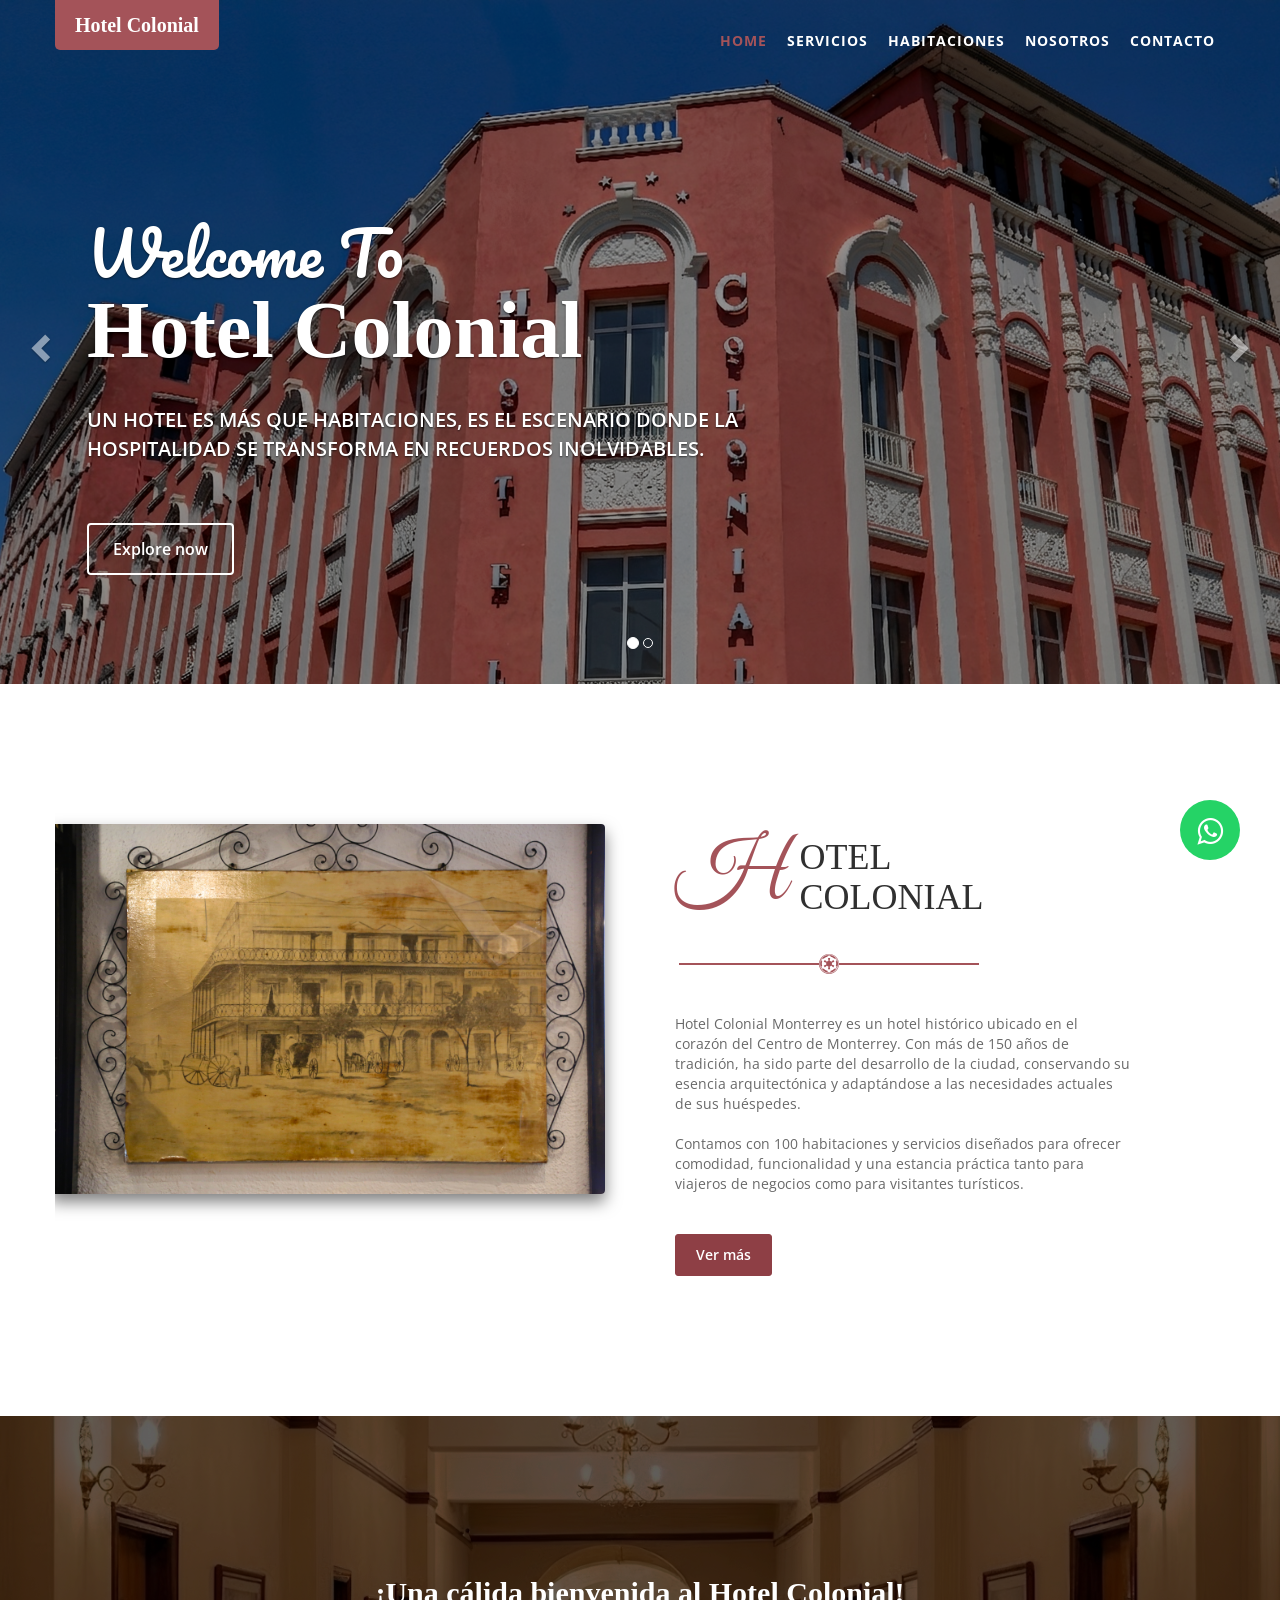
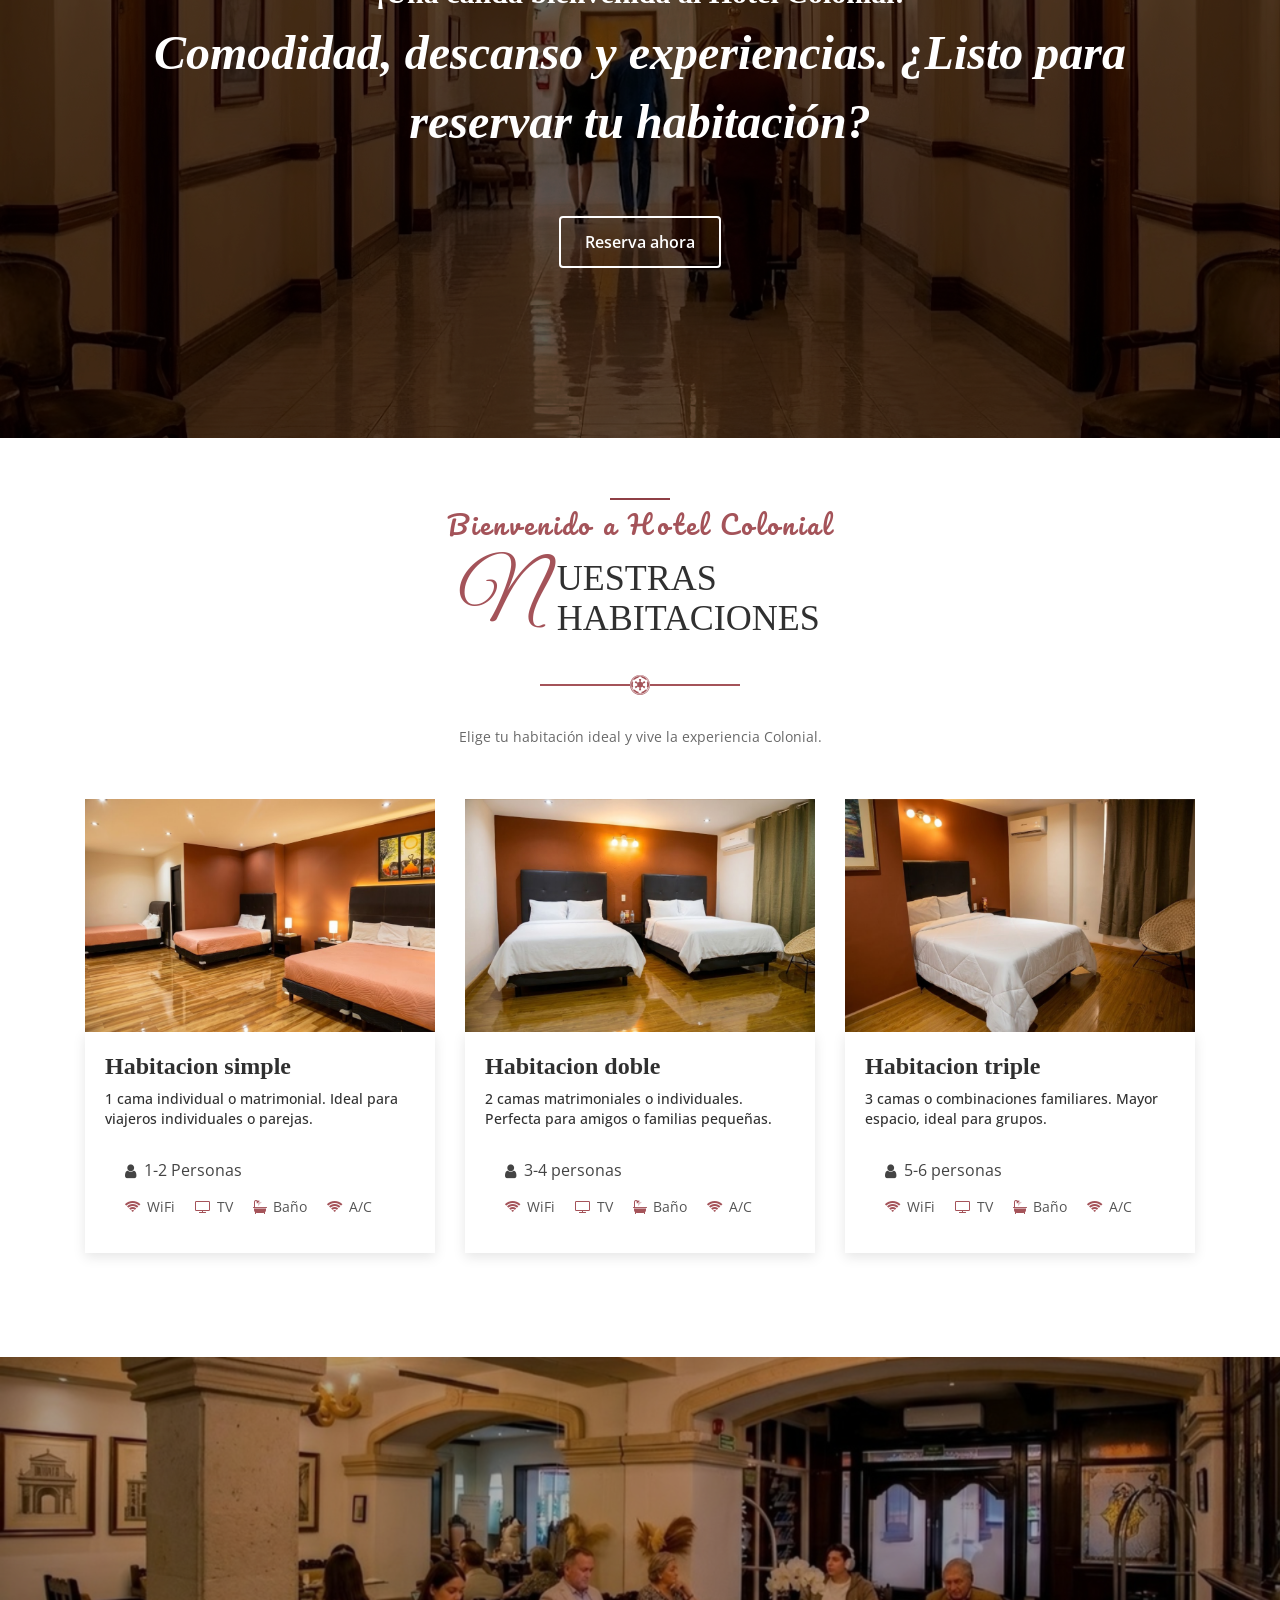
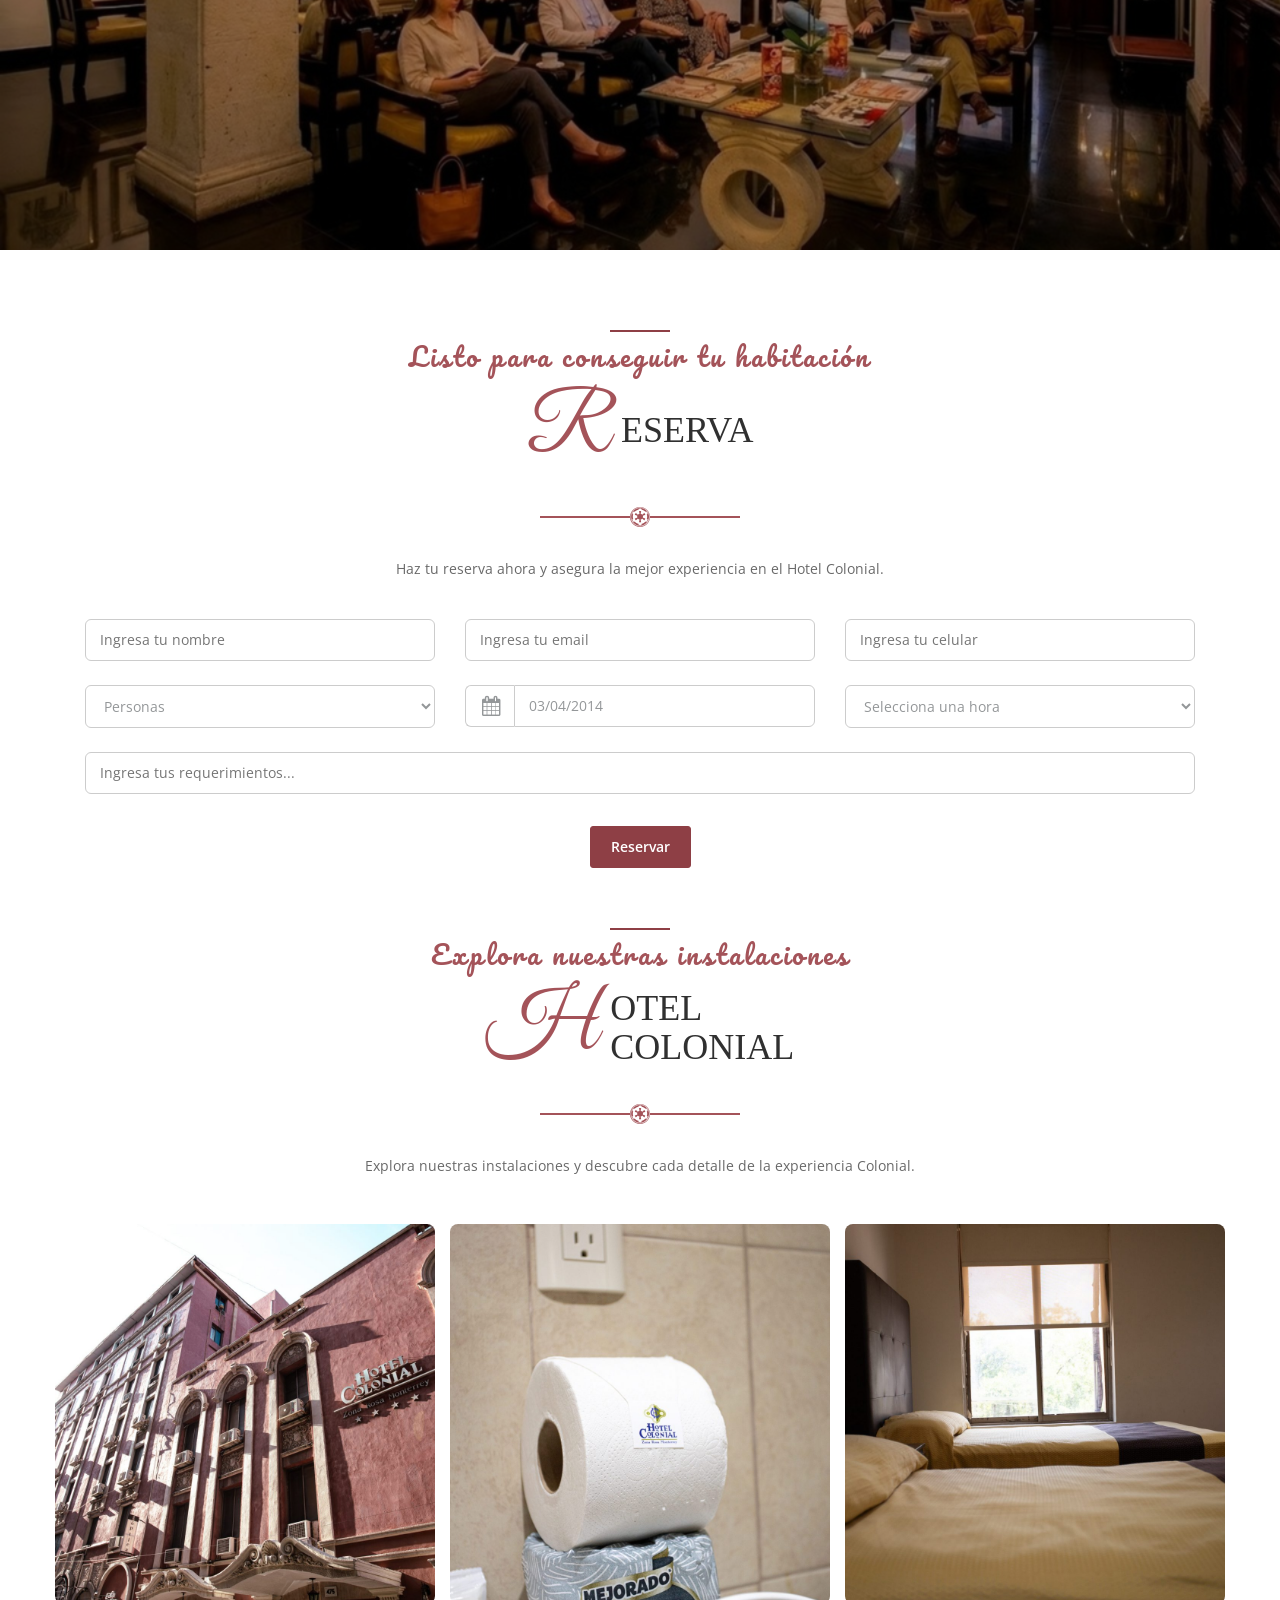
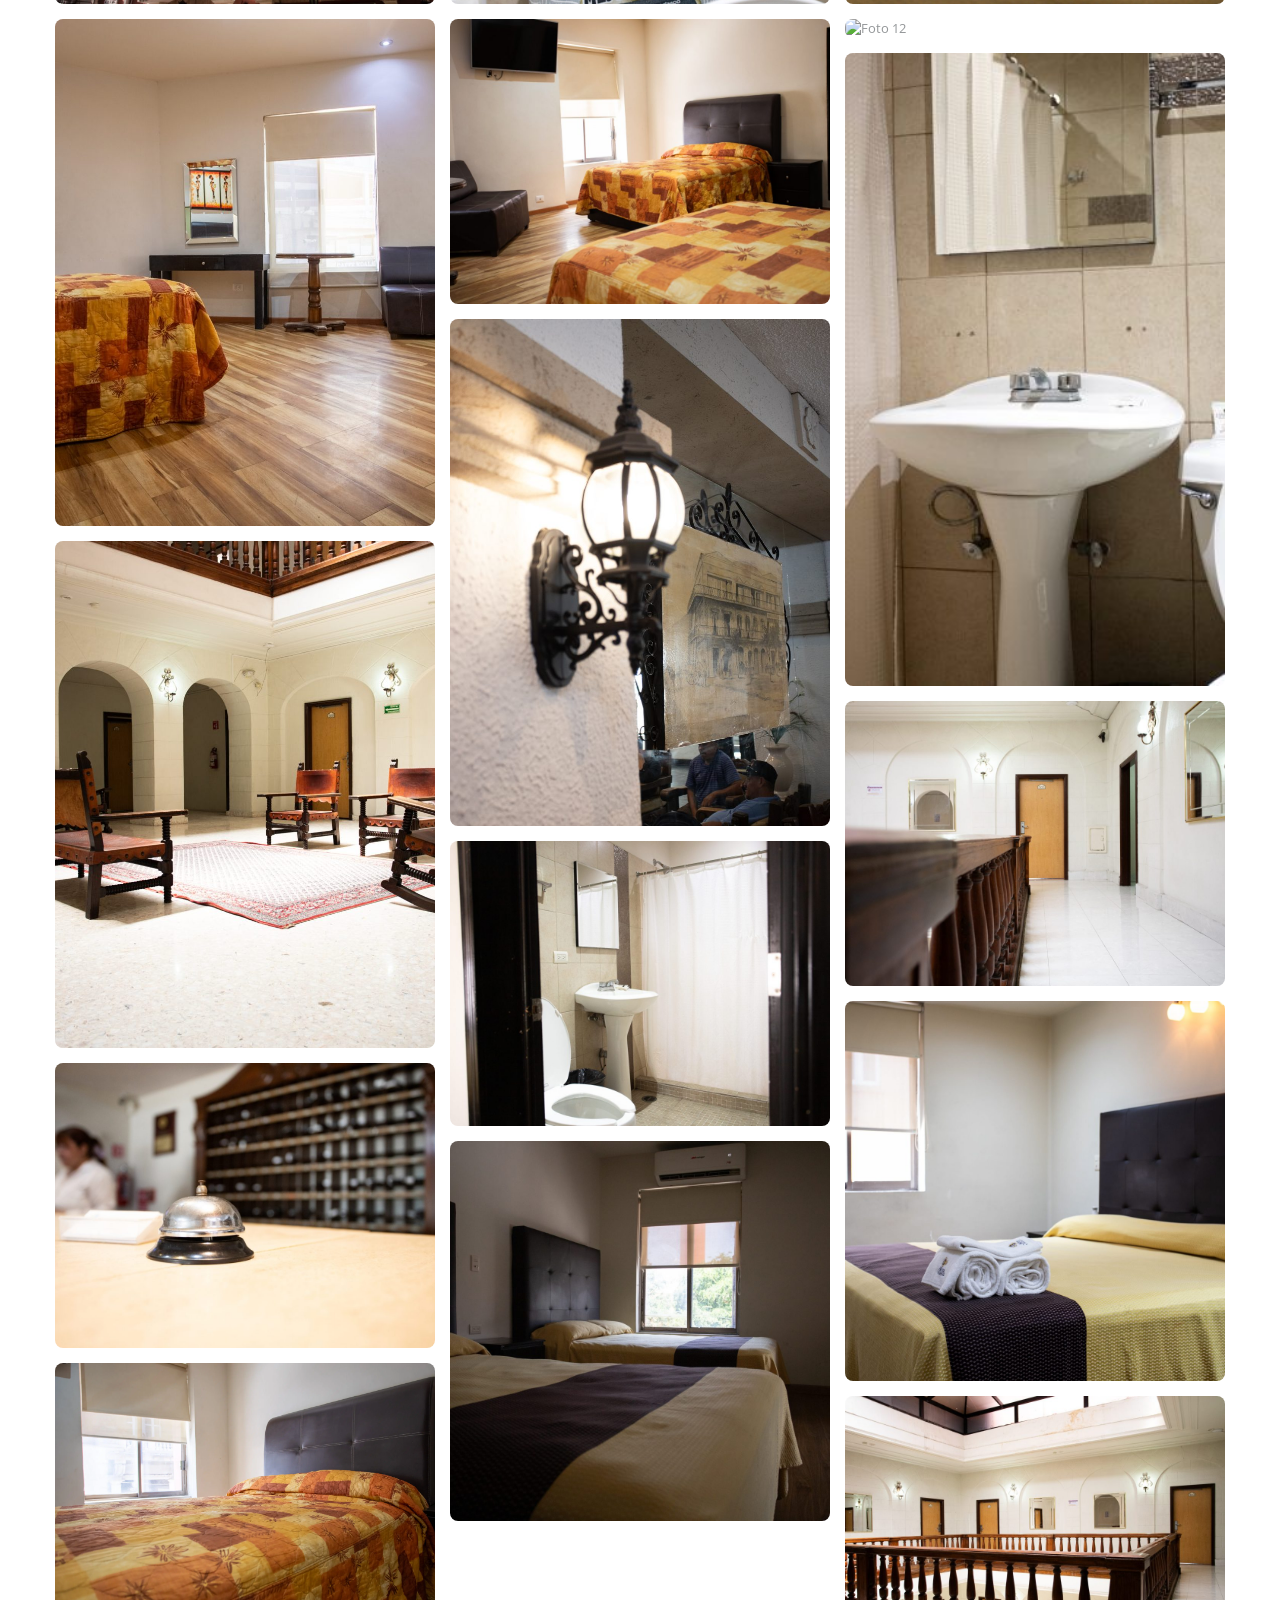
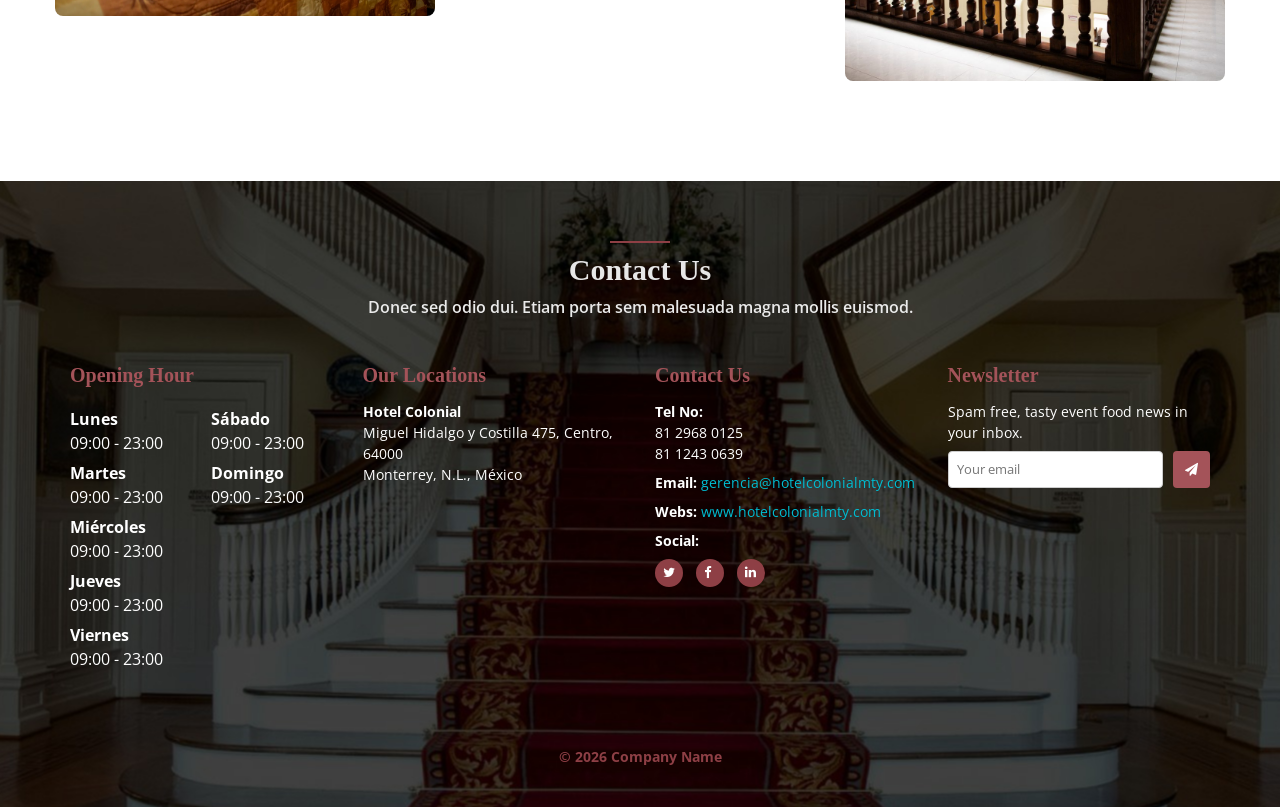
==== commit e3a40251: "Add files via upload" ====
--- a/index.html
+++ b/index.html
@@ -117,7 +117,7 @@
               Un hotel es más que habitaciones, es el escenario donde la
               hospitalidad se transforma en recuerdos inolvidables.
             </p>
-            <a href="#" class="btn btn-xs btn-reserva">Explore now</a>
+            <a href="#landing" class="btn btn-xs btn-reserva">Explore now</a>
           </div>
         </div>
         <!-- Set background for slide in css -->
@@ -134,7 +134,7 @@
               Un hotel es más que habitaciones, es el escenario donde la
               hospitalidad se transforma en recuerdos inolvidables.
             </p>
-            <a href="#" class="btn btn-xs btn-reserva">Explore now</a>
+            <a href="#landing" class="btn btn-xs btn-reserva">Explore now</a>
           </div>
         </div>
         <!-- Set background for slide in css -->
@@ -151,13 +151,13 @@
     </a>
   </div>
 
-  <section class="container features">
+  <section class="container features" id="landing">
     <div class="row features-block-landing">
-      <div class="col-lg-5 text-right wow fadeInLeft">
+      <div class="col-lg-6 text-right wow fadeInLeft">
         <img src="img/hotel/colonial-landing-section-1.jpeg" alt="dashboard"
           class="img-responsive pull-right img-landing" />
       </div>
-      <div class="col-lg-6 features-text-landing wow fadeInRight">
+      <div class="col-lg-5 features-text-landing wow fadeInRight">
         <h1 class="h1-contenido font-icon">
           <span class="font-vibes-tittle">H</span>
           <span class="titulo-resto">OTEL </br>COLONIAL</span>
@@ -166,18 +166,14 @@
           <i class="fa fa-empire"></i>
         </div>
         <p class="actual-p">
-          Hotel Colonial Admin Theme is a premium admin dashboard template
-          with flat design concept. It is fully responsive admin dashboard
-          template built with Bootstrap 3+ Framework, HTML5 and CSS3, Media
-          query. It has a huge collection of reusable UI components and
-          integrated with latest jQuery plugins. It has a huge collection of
-          reusable UI components and integrated with latest jQuery plugins.
+          Hotel Colonial Monterrey es un hotel histórico ubicado en el corazón del Centro de Monterrey.
+          Con más de 150 años de tradición, ha sido parte del desarrollo de la ciudad, conservando su esencia
+          arquitectónica y adaptándose a las necesidades actuales de sus huéspedes.
           <br /><br />
-          It has a huge collection of reusable UI components and integrated
-          with latest jQuery plugins. It has a huge collection of reusable UI
-          components and integrated with latest jQuery plugins.
+          Contamos con 100 habitaciones y servicios diseñados para ofrecer comodidad, funcionalidad y una estancia
+          práctica tanto para viajeros de negocios como para visitantes turísticos.
         </p>
-        <a href="" class="btn btn-primary">Learn more</a>
+        <a href="nosotros.html" class="btn btn-primary">Ver más</a>
       </div>
     </div>
   </section>
@@ -193,7 +189,7 @@
             <i class="testimonials-text font-icon">Comodidad, descanso y experiencias. ¿Listo para reservar tu
               habitación?</i>
           </div>
-          <a href="#" class="btn btn-xs btn-reserva"> Reserva ahora</a>
+          <a href="#reserva" class="btn btn-xs btn-reserva"> Reserva ahora</a>
         </div>
       </div>
     </div>
@@ -218,7 +214,7 @@
         </div>
 
         <p class="p-text-landing">
-          Donec sed odio dui. Etiam porta sem malesuada magna mollis euismod.
+          Elige tu habitación ideal y vive la experiencia Colonial.
         </p>
 
         <div class="card col-lg-4">
@@ -419,7 +415,7 @@
                     <span>Desayuno incluido</span>
                   </div>
                 </div>
-                <button class="btn-reservar-habitacion">
+                <button href="#reserva" class="btn-reservar-habitacion">
                   Reservar ahora
                 </button>
               </div>
@@ -453,7 +449,7 @@
     </div>
   </section>
 
-  <section class="container features">
+  <section id="reserva" class="container features">
     <div class="row">
       <div class="col-lg-12 text-center">
         <div class="navy-line"></div>
@@ -468,7 +464,7 @@
           <i class="fa fa-empire"></i>
         </div>
         <p class="p-text-landing">
-          Donec sed odio dui. Etiam porta sem malesuada magna mollis euismod.
+          Haz tu reserva ahora y asegura la mejor experiencia en el Hotel Colonial.
         </p>
       </div>
 
@@ -567,6 +563,11 @@
       <div class="divider">
         <i class="fa fa-empire"></i>
       </div>
+
+      <p class="p-text-landing">
+        Explora nuestras instalaciones y descubre cada detalle de la experiencia Colonial.
+      </p>
+
     </div>
     <div class="container">
       <div class="row">
@@ -689,7 +690,7 @@
 
 
 
-  
+
   <!-- Mainly scripts -->
   <script src="js/jquery-3.1.1.min.js"></script>
   <script src="js/bootstrap.min.js"></script>
@@ -1253,4 +1254,4 @@
   </script>
 </body>
 
-</html>
+</html>
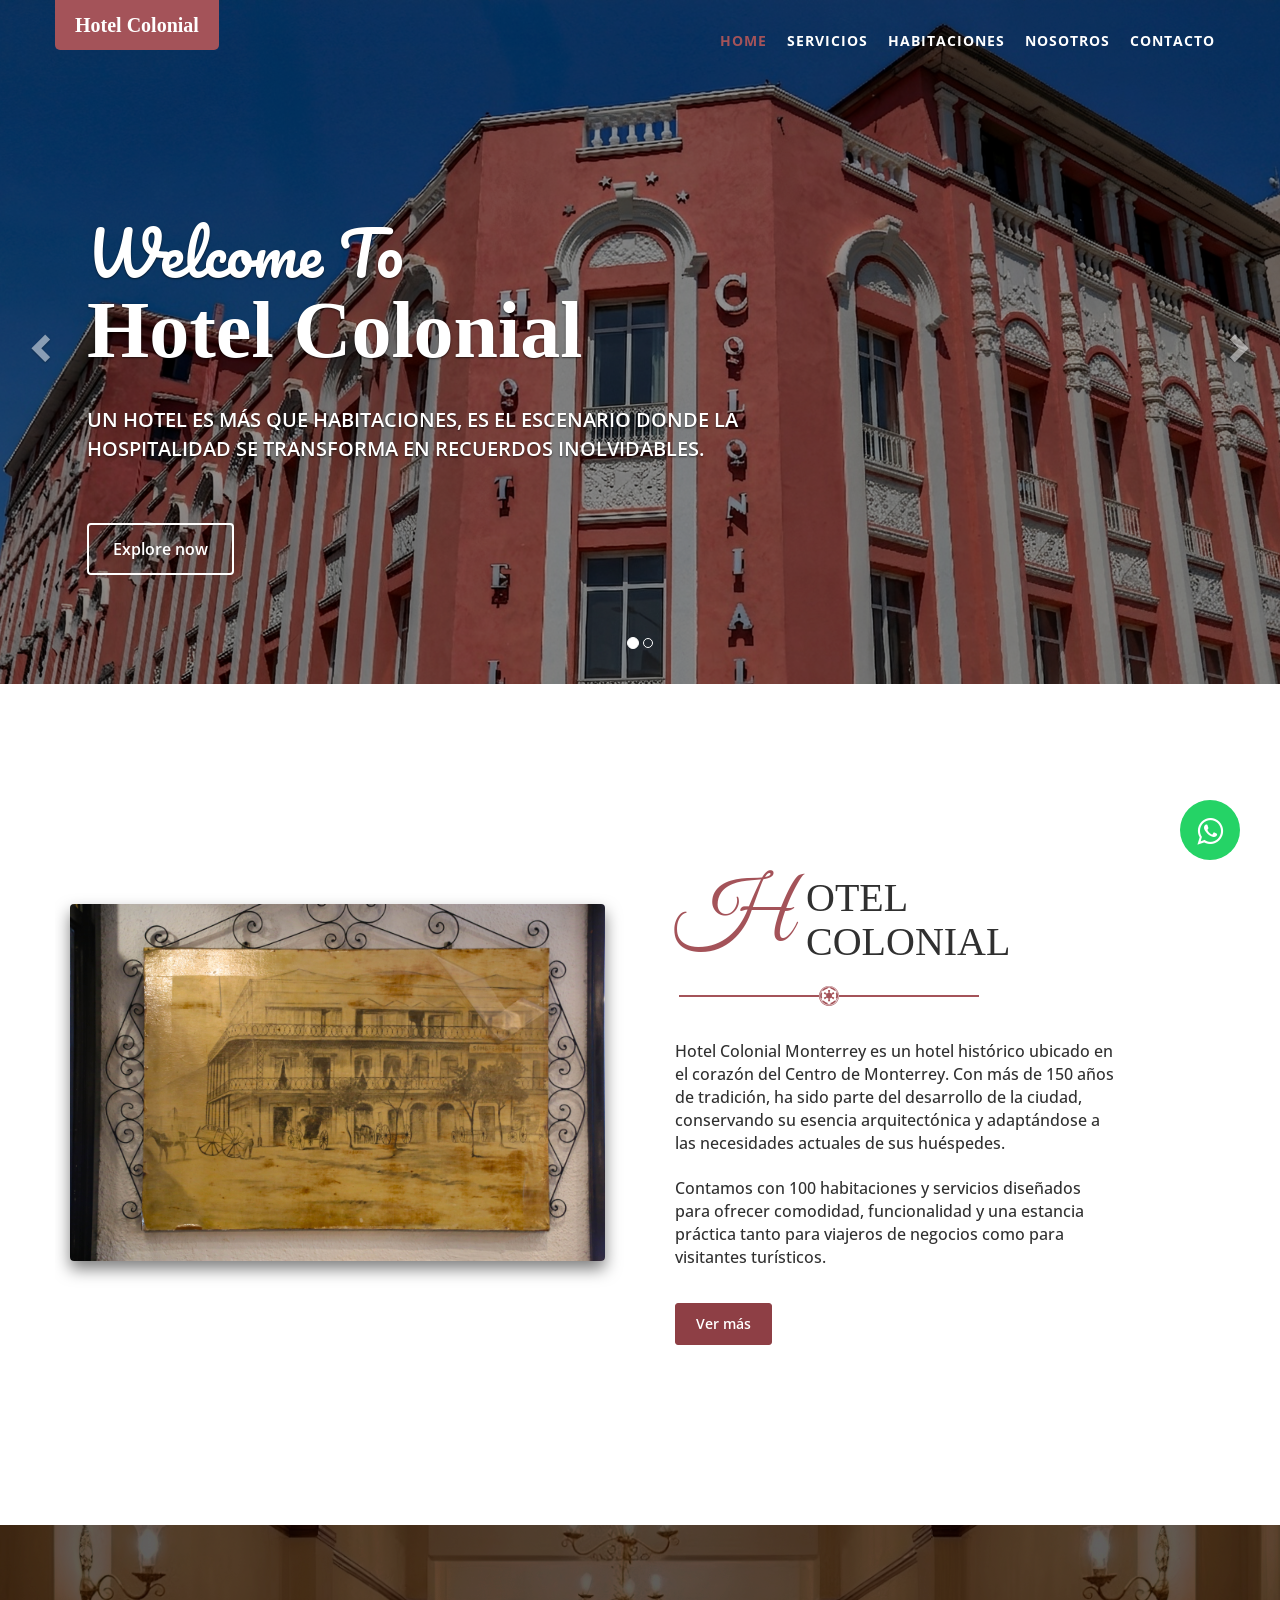
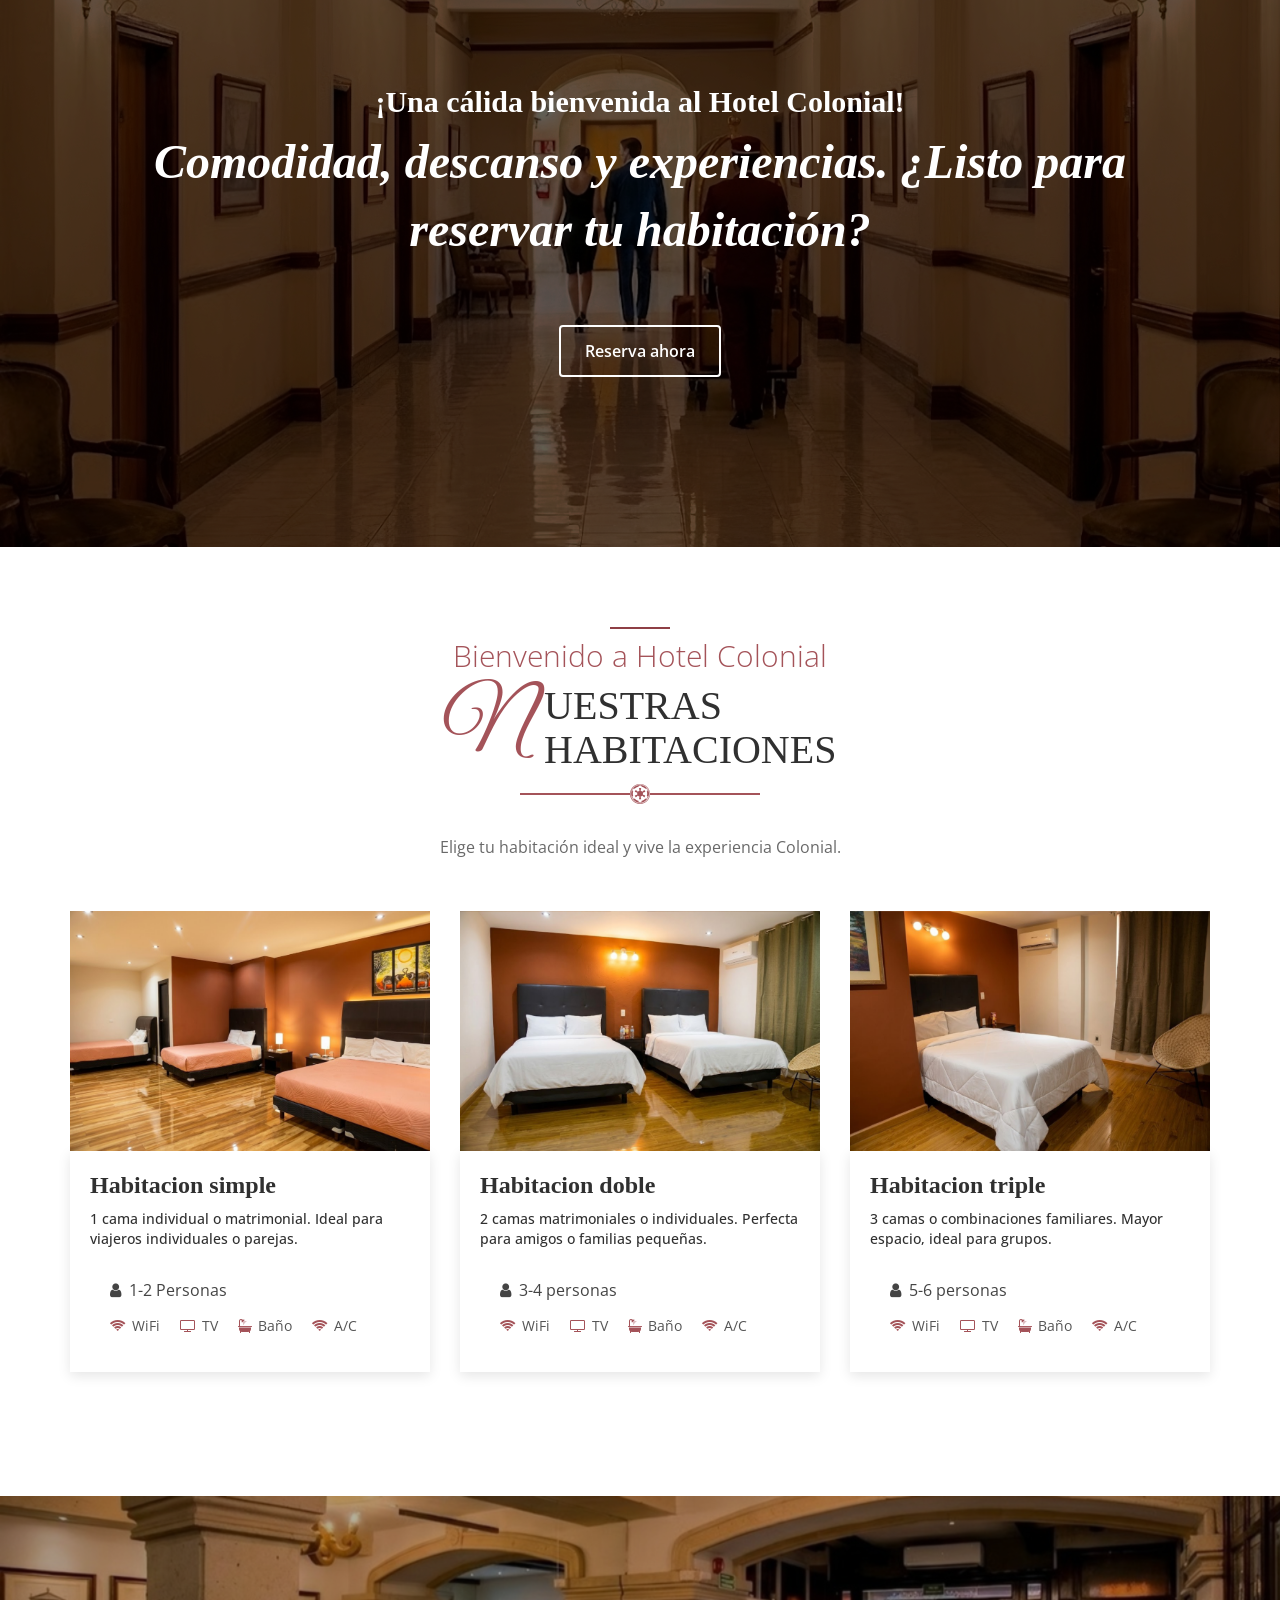
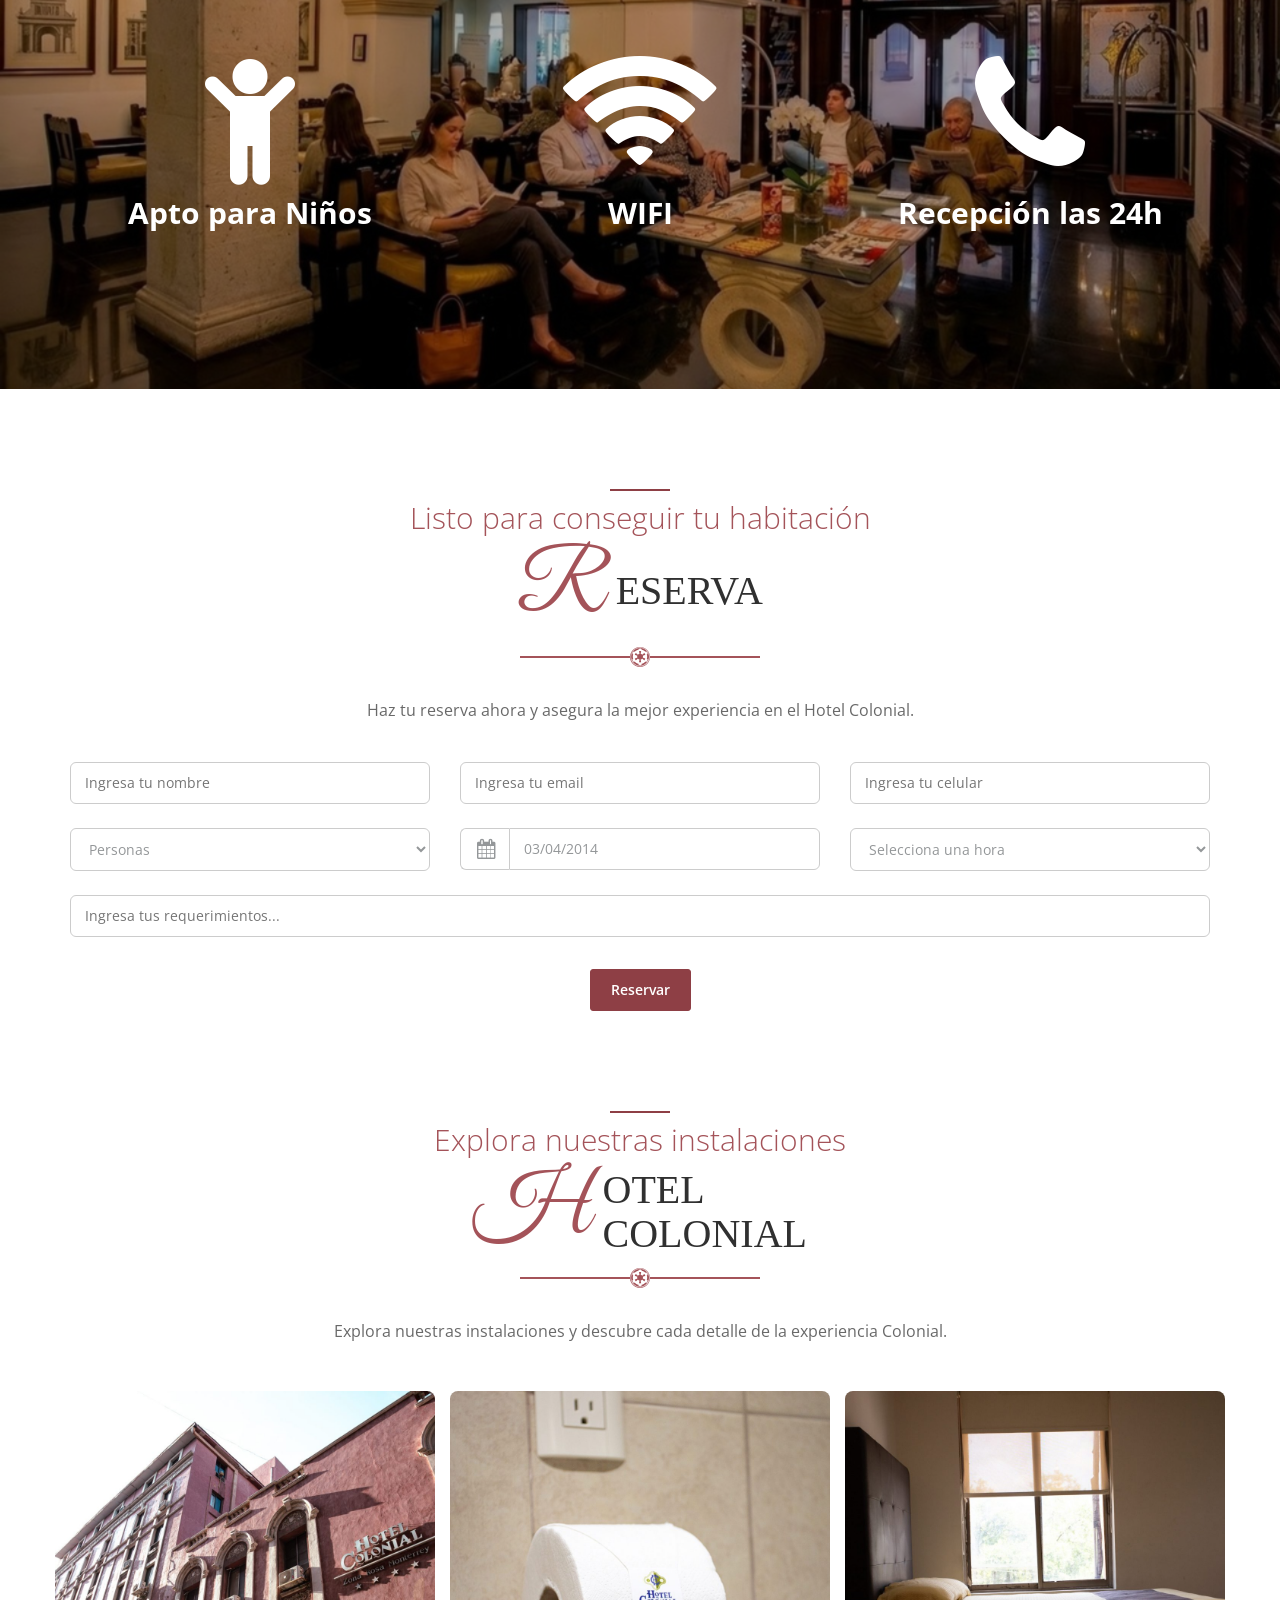
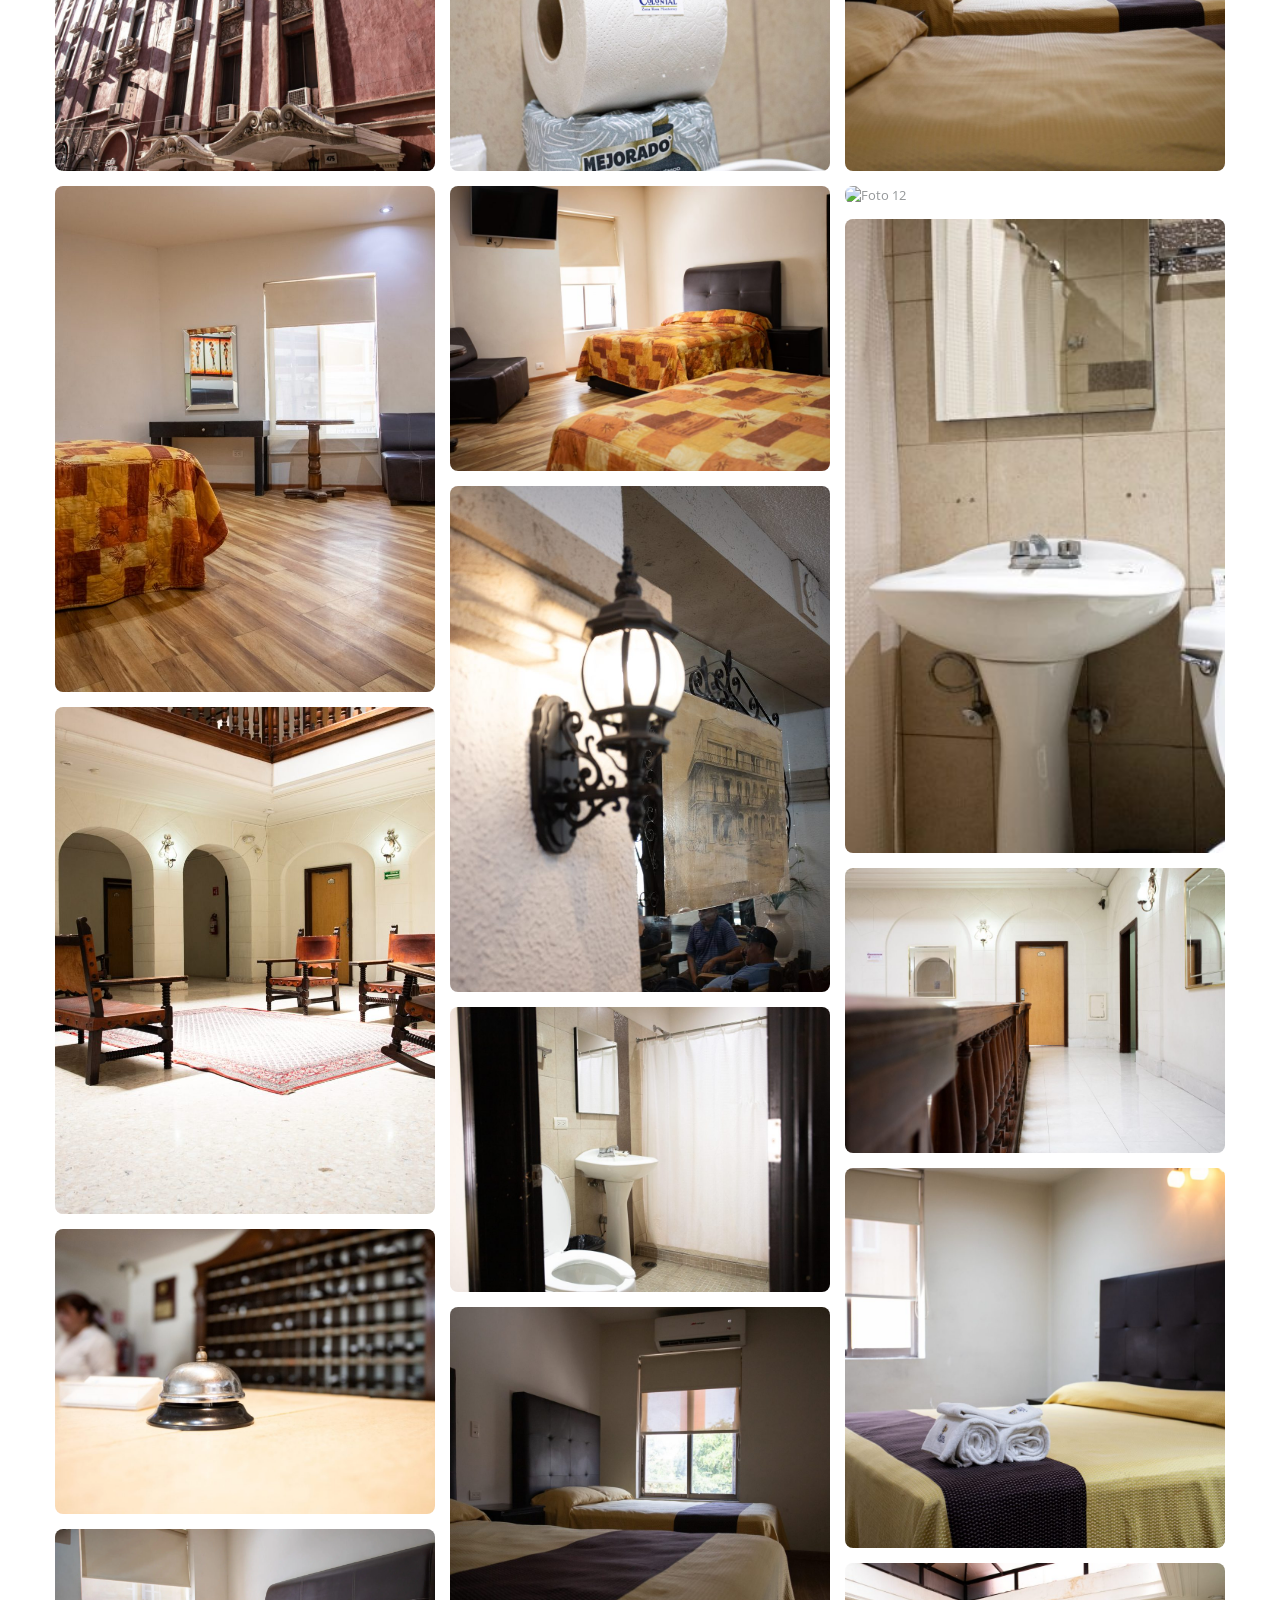
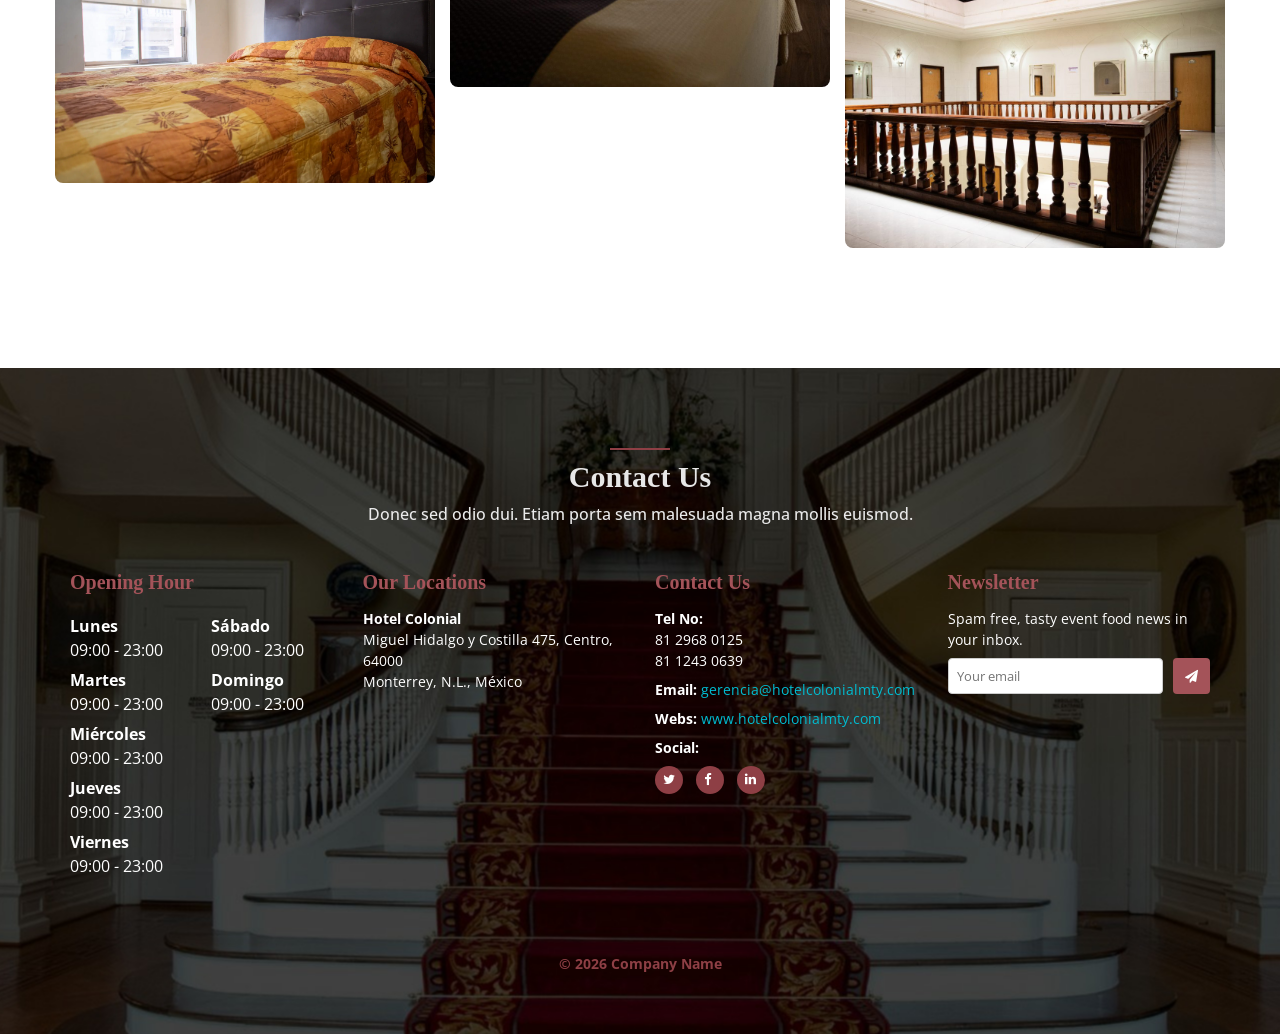
==== commit a8c583a8: "Add files via upload" ====
--- a/index.html
+++ b/index.html
@@ -152,7 +152,7 @@
   </div>
 
   <section class="container features" id="landing">
-    <div class="row features-block-landing">
+    <div class="row features-text-landing">
       <div class="col-lg-6 text-right wow fadeInLeft">
         <img src="img/hotel/colonial-landing-section-1.jpeg" alt="dashboard"
           class="img-responsive pull-right img-landing" />
@@ -200,7 +200,7 @@
       <div class="col-lg-12 text-center">
         <div class="navy-line"></div>
 
-        <h1 class="title-landing font-pacifico">
+        <h1 class="title-landing font-vibes">
           Bienvenido a Hotel Colonial
         </h1>
 
@@ -453,7 +453,7 @@
     <div class="row">
       <div class="col-lg-12 text-center">
         <div class="navy-line"></div>
-        <h1 class="title-landing font-pacifico">
+        <h1 class="title-landing font-vibes">
           Listo para conseguir tu habitación
         </h1>
         <h1 class="h1-contenido font-icon">
@@ -553,7 +553,7 @@
   <section class="features">
     <div class="col-lg-12 text-center">
       <div class="navy-line"></div>
-      <h1 class="title-landing font-pacifico">
+      <h1 class="title-landing font-vibes">
         Explora nuestras instalaciones
       </h1>
       <h1 class="h1-contenido font-icon">
--- a/css/style.css
+++ b/css/style.css
@@ -8402,16 +8402,15 @@
   color: #A45359;
 }
 
-.h1-contenido {
-  color: #303030 !important;
+.features-text-landing .h1-contenido {
+  color: #303030;
   font-family: 'Georgia', serif;
   font-size: 36px;
-  font-weight: bold;
 }
 
 .titulo-resto {
   font-family: 'Roboto Slab', serif;
-  font-size: 36px;
+  font-size: 40px;
   display: inline-block;
   vertical-align: middle;
   text-align: start;
@@ -8712,7 +8711,19 @@
 .font-vibes-tittle {
   font-family: 'Great Vibes', cursive;
   /* fuente decorativa */
-  font-size: 80px;
+  font-size: 84px;
+  /* más grande para destacar la inicial */
+  display: inline-block;
+  vertical-align: middle;
+  margin-right: 5px;
+  color: #A45359;
+  /* tu color base */
+}
+
+.font-nosotros {
+  font-family: 'Great Vibes', cursive;
+  /* fuente decorativa */
+  font-size: 100px;
   /* más grande para destacar la inicial */
   display: inline-block;
   vertical-align: middle;
@@ -8895,7 +8906,7 @@
 
 }
 
-f .landing-page .big-icon {
+.landing-page .big-icon {
   font-size: 56px !important;
 }
 
@@ -8903,6 +8914,9 @@
   color: #8E3F45 !important;
 }
 
+.landing-page section{
+  padding: 20px 0;
+}
 .landing-page .contact {
   background-image: url("../img/hotel/hotel-5.JPG");
   background-position: 50% 50%;
@@ -10774,15 +10788,33 @@
   margin: 8px 0;
 }
 
-.actual-p {
-  margin: 4rem 0;
+.features-text-landing .actual-p {
+  margin: 3.4rem 0;
+  font-size: 16px;
+  font-weight: 500;
+  color: #303030;
+}
+
+.features-block-landing .actual-p {
+  margin: 3.4rem;
+  font-size: 16px;
+  font-weight: 500;
+  color: #303030;
+  width: 90%;
 }
 
 .img-landing {
   box-shadow: 0 8px 16px rgba(0, 0, 0, 0.5);
   border-radius: 4px;
   float: left;
-  margin: 80px 20px;
+  margin: 120px 20px;
+}
+
+.img-nosotros{
+  box-shadow: 0 8px 16px rgba(0, 0, 0, 0.5);
+  border-radius: 4px;
+  max-width: 440px;
+  margin-top: 80px;
 }
 
 .testimonials-text {
@@ -10811,8 +10843,9 @@
   /* mantener texto blanco */
 }
 
-.p-text-landing {
+.features .p-text-landing {
   margin-bottom: 28px;
+  font-size: 16px;
 }
 
 .contenedor-botones {
@@ -11191,8 +11224,8 @@
   background: #1ebe5d;
 }
 
-.title-contacto {
-  color: #e7e7e7 !important;
+.contact .title-contacto {
+  color: #e7e7e7;
 }
 
 .footer-info .contenedor {
@@ -11271,7 +11304,7 @@
 
 .contact .p-servicios {
   font-size: 16px;
-  font-weight: 600;
+  font-weight: 500;
   color: #eaeaea;
 }
 
@@ -11328,6 +11361,7 @@
 }
 
 .tarjeta-caracteristicas {
+  display: flex;
   gap: 16px;
   padding: 16px;
   border-radius: 8px;
@@ -11416,9 +11450,9 @@
   display: flex;
   align-items: center;
   text-align: center;
-  margin: 32px auto;
+  margin: 10px auto 32px auto;
   width: 100%;
-  max-width: 200px;
+  max-width: 240px;
 }
 
 .divider::before,
@@ -11439,7 +11473,7 @@
   display: flex;
   align-items: center;
   text-align: center;
-  margin: 32px 4px;
+  margin: 20px 4px;
   width: 100%;
   max-width: 300px;
 }
@@ -11476,4 +11510,4 @@
 
 /* Colonial 001C55 - 001845 - 002060 */
 
-/* Colonial Rosa A45359 - 8E3F45 - 8E3F45 */+/* Colonial Rosa A45359 - 8E3F45 - 8E3F45 */
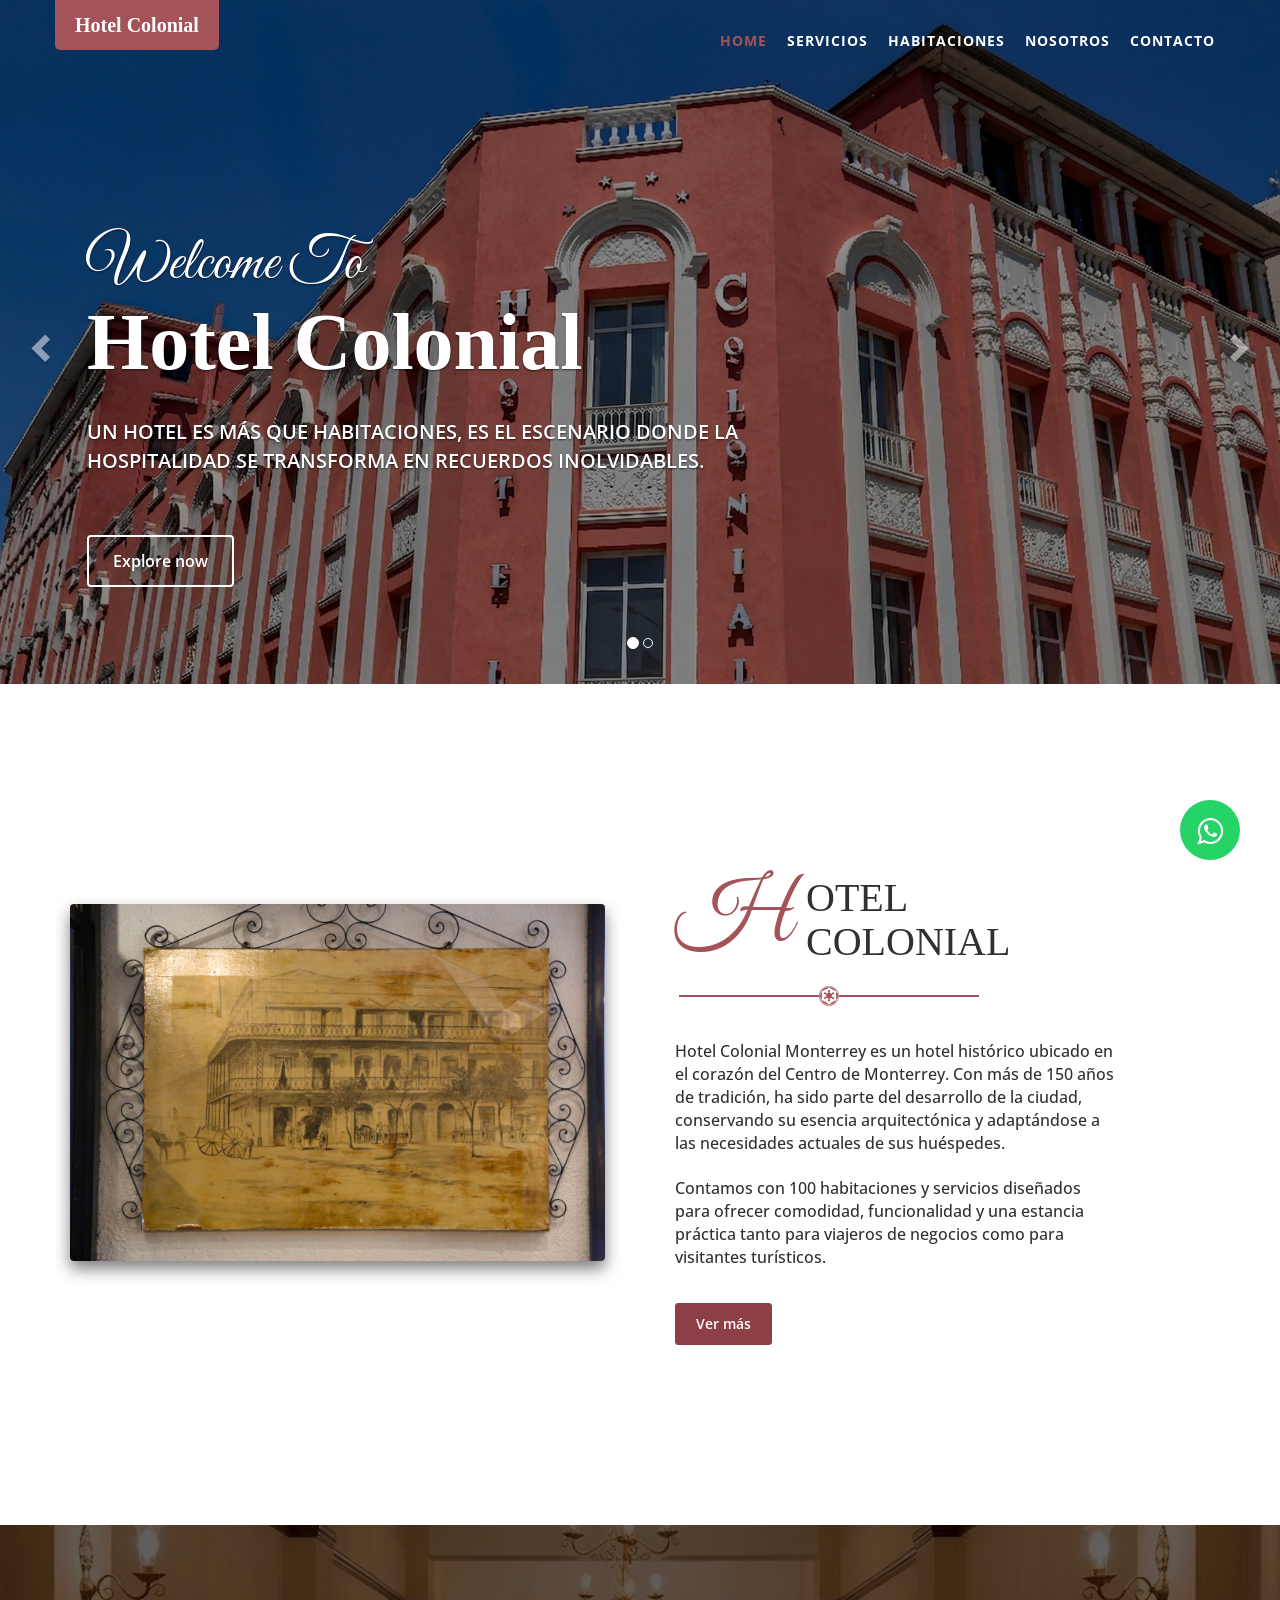
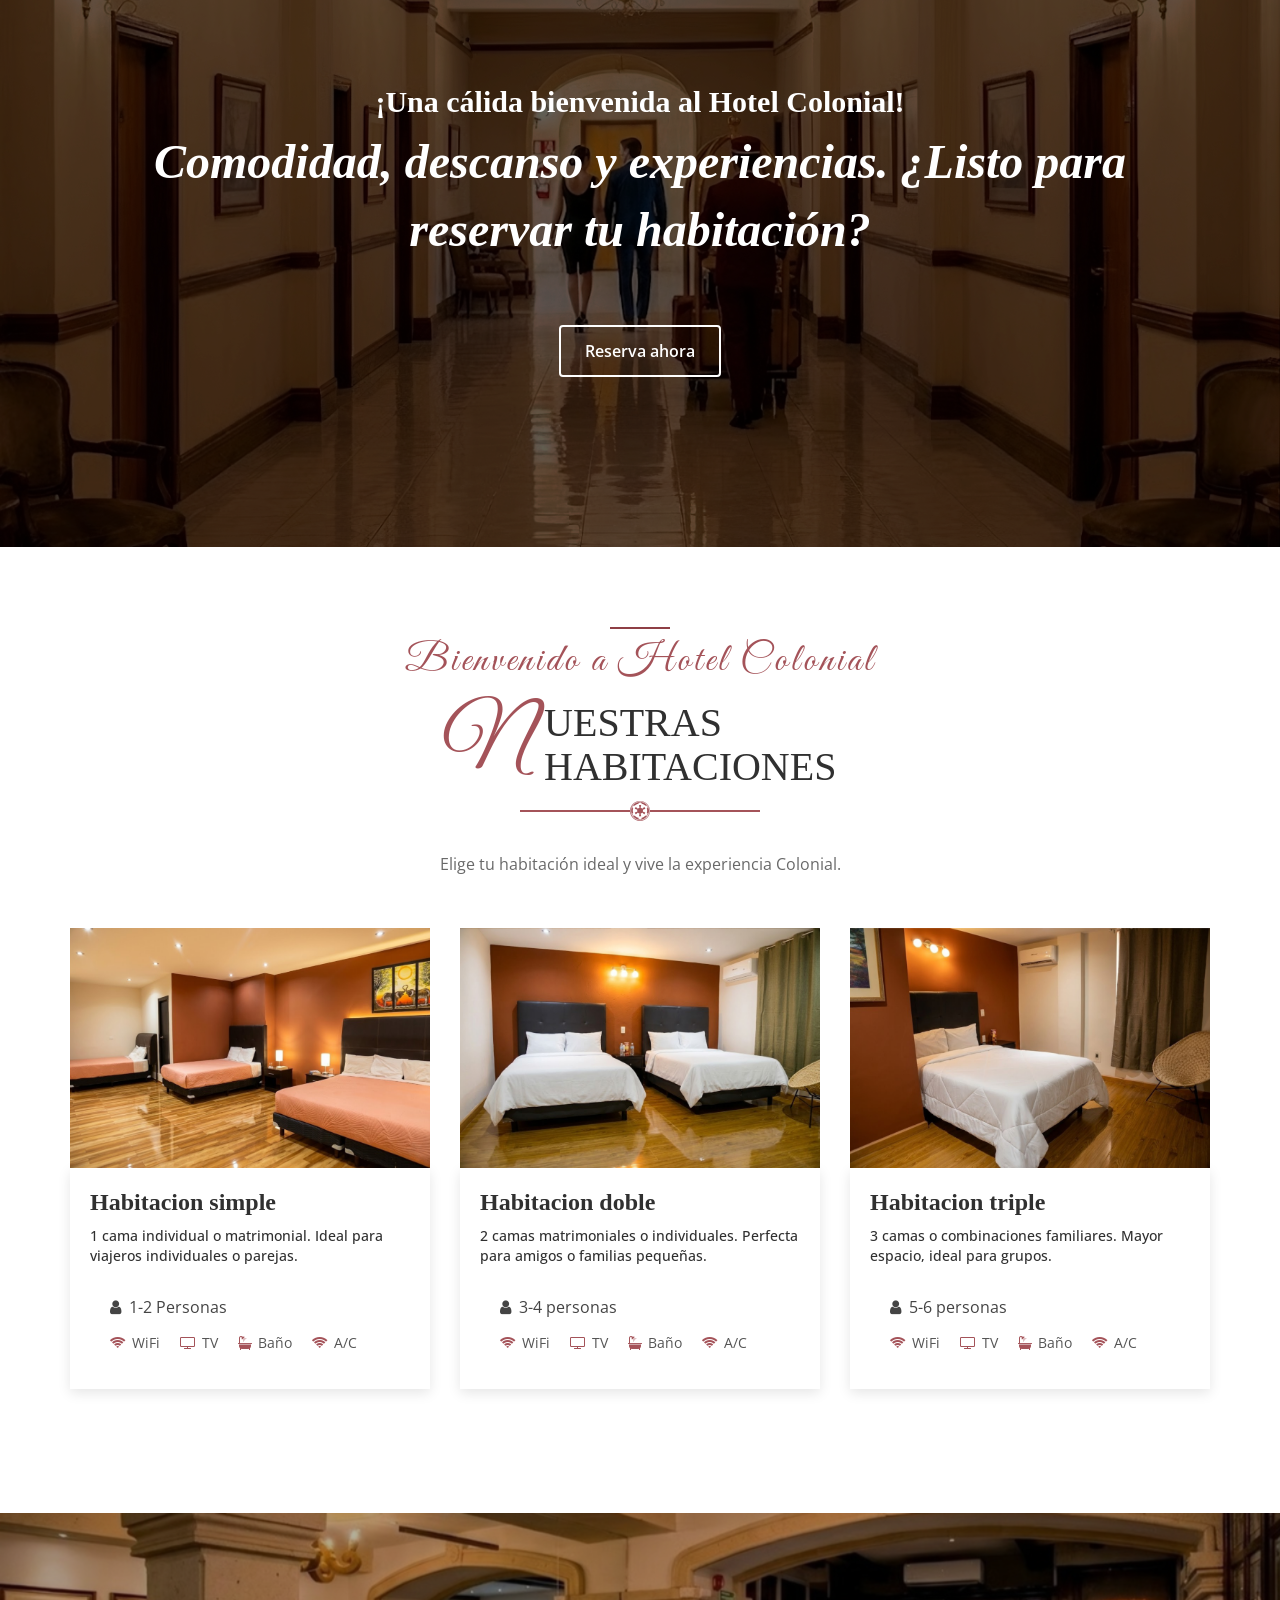
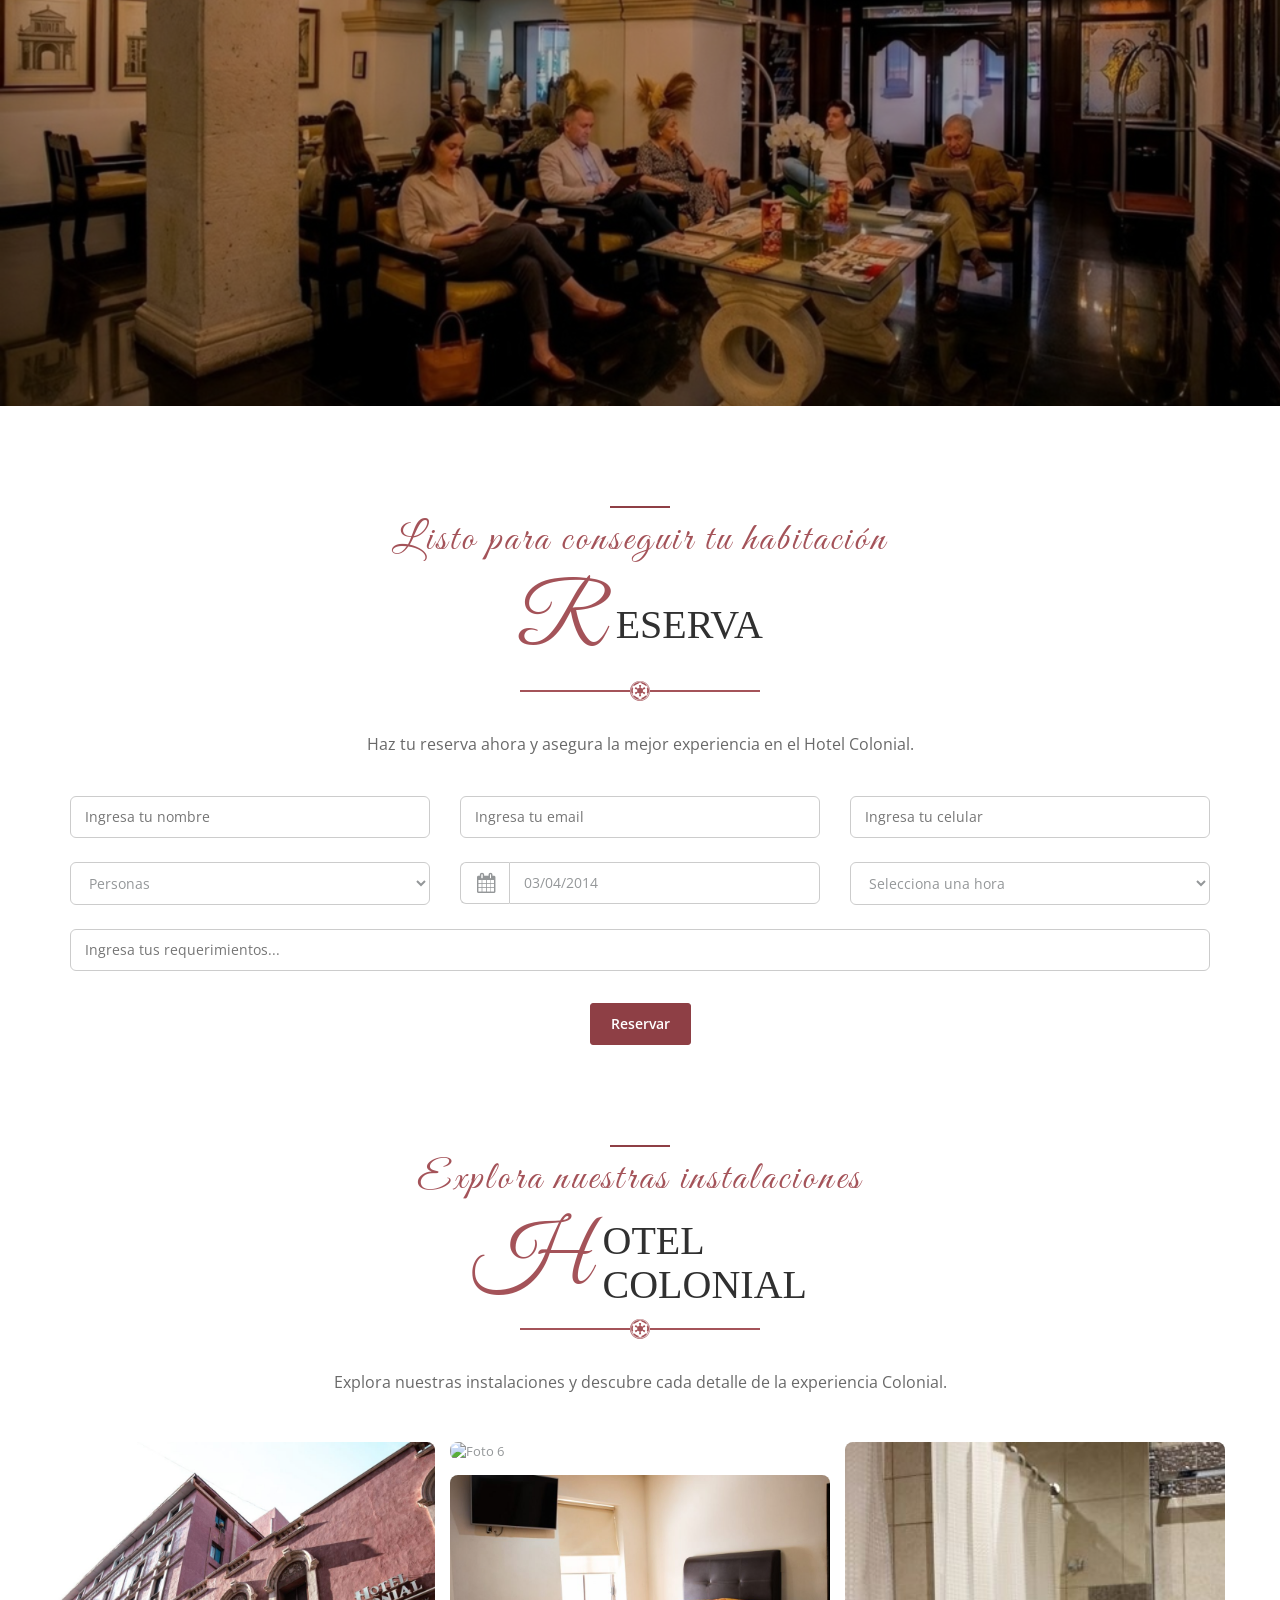
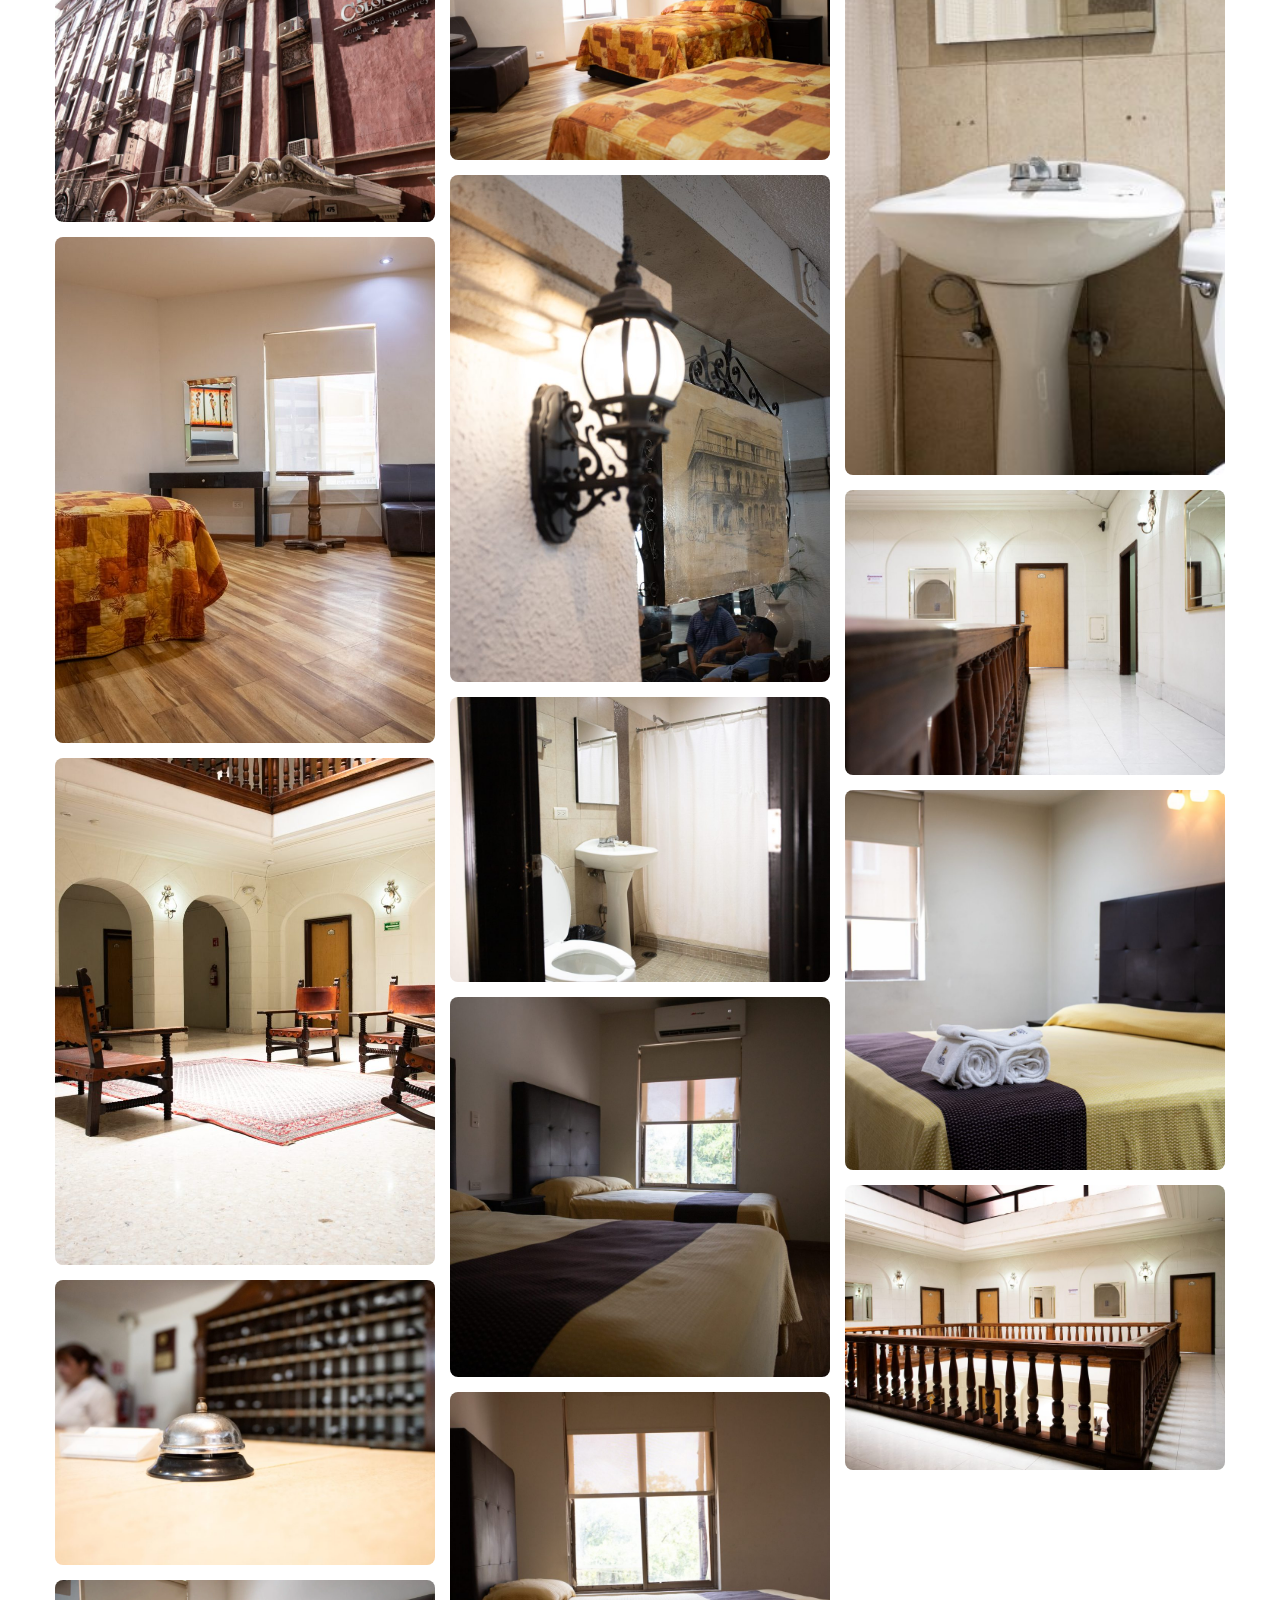
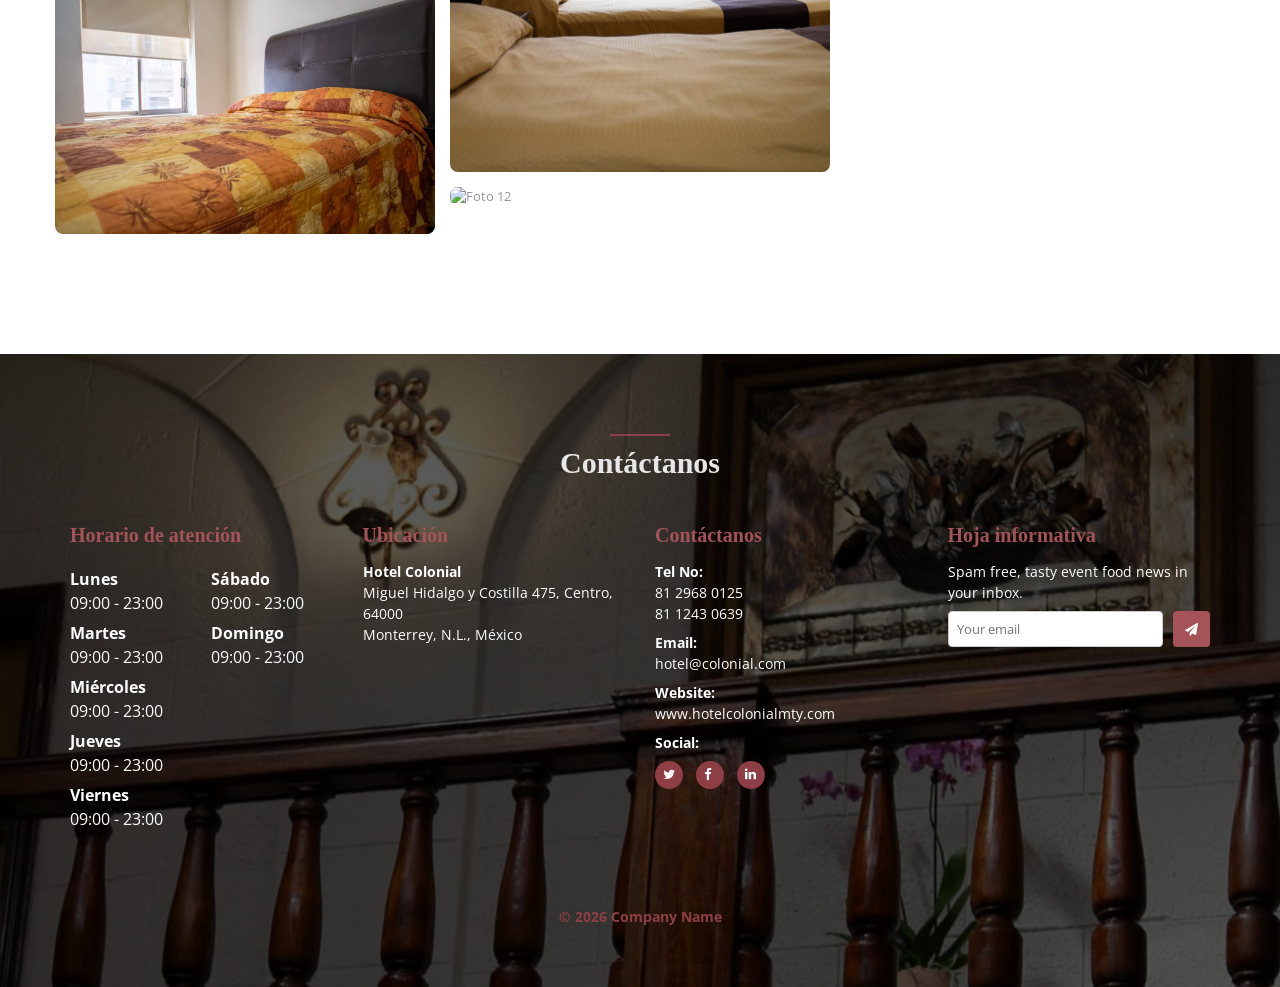
==== commit 31a3bf1e: "Add files via upload" ====
--- a/index.html
+++ b/index.html
@@ -110,7 +110,7 @@
         <div class="container">
           <div class="carousel-caption">
             <h1>
-              Welcome To<br />
+              <span style="font-family: 'Great Vibes', cursive;">Welcome To</span><br />
               <span class="font-icon-big">Hotel Colonial</span>
             </h1>
             <p>
@@ -127,7 +127,7 @@
         <div class="container">
           <div class="carousel-caption blank">
             <h1>
-              Welcome To<br />
+              <span style="font-family: 'Great Vibes', cursive;">Welcome To</span><br />
               <span class="font-icon-big">Hotel Colonial</span>
             </h1>
             <p>
@@ -577,7 +577,7 @@
           <img src="img/hotel/colonial-3.png" alt="Foto 3" />
           <img src="img/hotel/colonial-4.png" alt="Foto 4" />
           <img src="img/hotel/colonial-5.png" alt="Foto 5" />
-          <img src="img/hotel/colonial-6.png" alt="Foto 6" />
+          <img src="img/hotel/TOALLA.jpeg" alt="Foto 6" />
           <img src="img/hotel/colonial-7.png" alt="Foto 7" />
           <img src="img/hotel/colonial-8.png" alt="Foto 8" />
           <img src="img/hotel/colonial-9.png" alt="Foto 9" />
@@ -599,19 +599,15 @@
         <div class="col-lg-12 text-center">
           <div class="navy-line"></div>
           <h1 class="title-contacto font-icon">
-            <strong>Contact Us</strong>
+            <strong>Contáctanos</strong>
           </h1>
-          <p class="p-servicios">
-            Donec sed odio dui. Etiam porta sem malesuada magna mollis
-            euismod.
-          </p>
         </div>
       </div>
 
       <div class="footer-info">
         <div class="contenedor">
           <div class="columna horarios">
-            <h4 class="font-icon"><strong>Opening Hour</strong></h4>
+            <h4 class="font-icon"><strong>Horario de atención</strong></h4>
             <div class="horarios-grid">
               <div>
                 <p><strong>Lunes</strong><br />09:00 - 23:00</p>
@@ -628,7 +624,7 @@
           </div>
 
           <div class="columna">
-            <h4 class="font-icon"><strong>Our Locations</strong></h4>
+            <h4 class="font-icon"><strong>Ubicación</strong></h4>
             <p>
               <strong>Hotel Colonial</strong><br />Miguel Hidalgo y Costilla
               475, Centro, 64000 <br />Monterrey, N.L., México
@@ -636,32 +632,23 @@
           </div>
 
           <div class="columna">
-            <h4 class="font-icon"><strong>Contact Us</strong></h4>
-            <p>
-              <strong>Tel No:</strong><br />81 2968 0125<br />81 1243 0639
-            </p>
-            <p>
-              <strong>Email: </strong><span class="navy-clean">gerencia@hotelcolonialmty.com</span>
-            </p>
-            <p>
-              <strong>Webs: </strong><span class="navy-clean">www.hotelcolonialmty.com</span>
-            </p>
+            <h4 class="font-icon"><strong> Contáctanos</strong></h4>
+            <p><strong>Tel No:</strong><br>81 2968 0125<br>81 1243 0639</p>
+            <p><strong>Email:</strong><br><span>hotel@colonial.com</span></p>
+            <p><strong>Website:</strong><br><span>www.hotelcolonialmty.com</span></p>
             <p><strong>Social:</strong></p>
             <ul class="list-inline social-icon">
-              <li>
-                <a href="#"><i class="fa fa-twitter"></i></a>
+              <li><a href="#"><i class="fa fa-twitter"></i></a>
               </li>
-              <li>
-                <a href="#"><i class="fa fa-facebook"></i></a>
+              <li><a href="#"><i class="fa fa-facebook"></i></a>
               </li>
-              <li>
-                <a href="#"><i class="fa fa-linkedin"></i></a>
+              <li><a href="#"><i class="fa fa-linkedin"></i></a>
               </li>
             </ul>
           </div>
 
           <div class="columna">
-            <h4 class="font-icon"><strong>Newsletter</strong></h4>
+            <h4 class="font-icon"><strong>Hoja informativa</strong></h4>
             <p>Spam free, tasty event food news in your inbox.</p>
             <form>
               <input type="email" placeholder="Your email" />
--- a/css/style.css
+++ b/css/style.css
@@ -8443,7 +8443,7 @@
 }
 
 .landing-page .navbar-default.navbar-scroll {
-  background-color: rgba(13, 13, 13, 0.9);
+  background-color: rgba(13, 13, 13, 0.7);
   border-color: #000;
   padding: 15px 0;
 }
@@ -8696,6 +8696,13 @@
   margin-bottom: 16px;
 }
 
+.font-vibes {
+  font-family: 'Great Vibes', cursive;
+  font-size: 40px !important;
+  letter-spacing: 3px;
+  margin-bottom: 16px;
+}
+
 .servicios .font-pacifico-tittle {
   font-size: 48px;
   color: #f5f5f5;
@@ -8717,7 +8724,6 @@
   vertical-align: middle;
   margin-right: 5px;
   color: #A45359;
-  /* tu color base */
 }
 
 .font-nosotros {
@@ -8892,7 +8898,7 @@
   padding-top: 190px;
   padding-bottom: 150px;
   background-color: #8E3F45;
-  background-image: url("../img/hotel/hotel-6.png");
+  background-image: url("../img/hotel/colonial-hotel-landing-3.JPG");
   width: 100%;
 }
 
@@ -8918,7 +8924,7 @@
   padding: 20px 0;
 }
 .landing-page .contact {
-  background-image: url("../img/hotel/hotel-5.JPG");
+  background-image: url("../img/hotel/piepag.jpg");
   background-position: 50% 50%;
   background-repeat: no-repeat;
   margin-top: 60px;
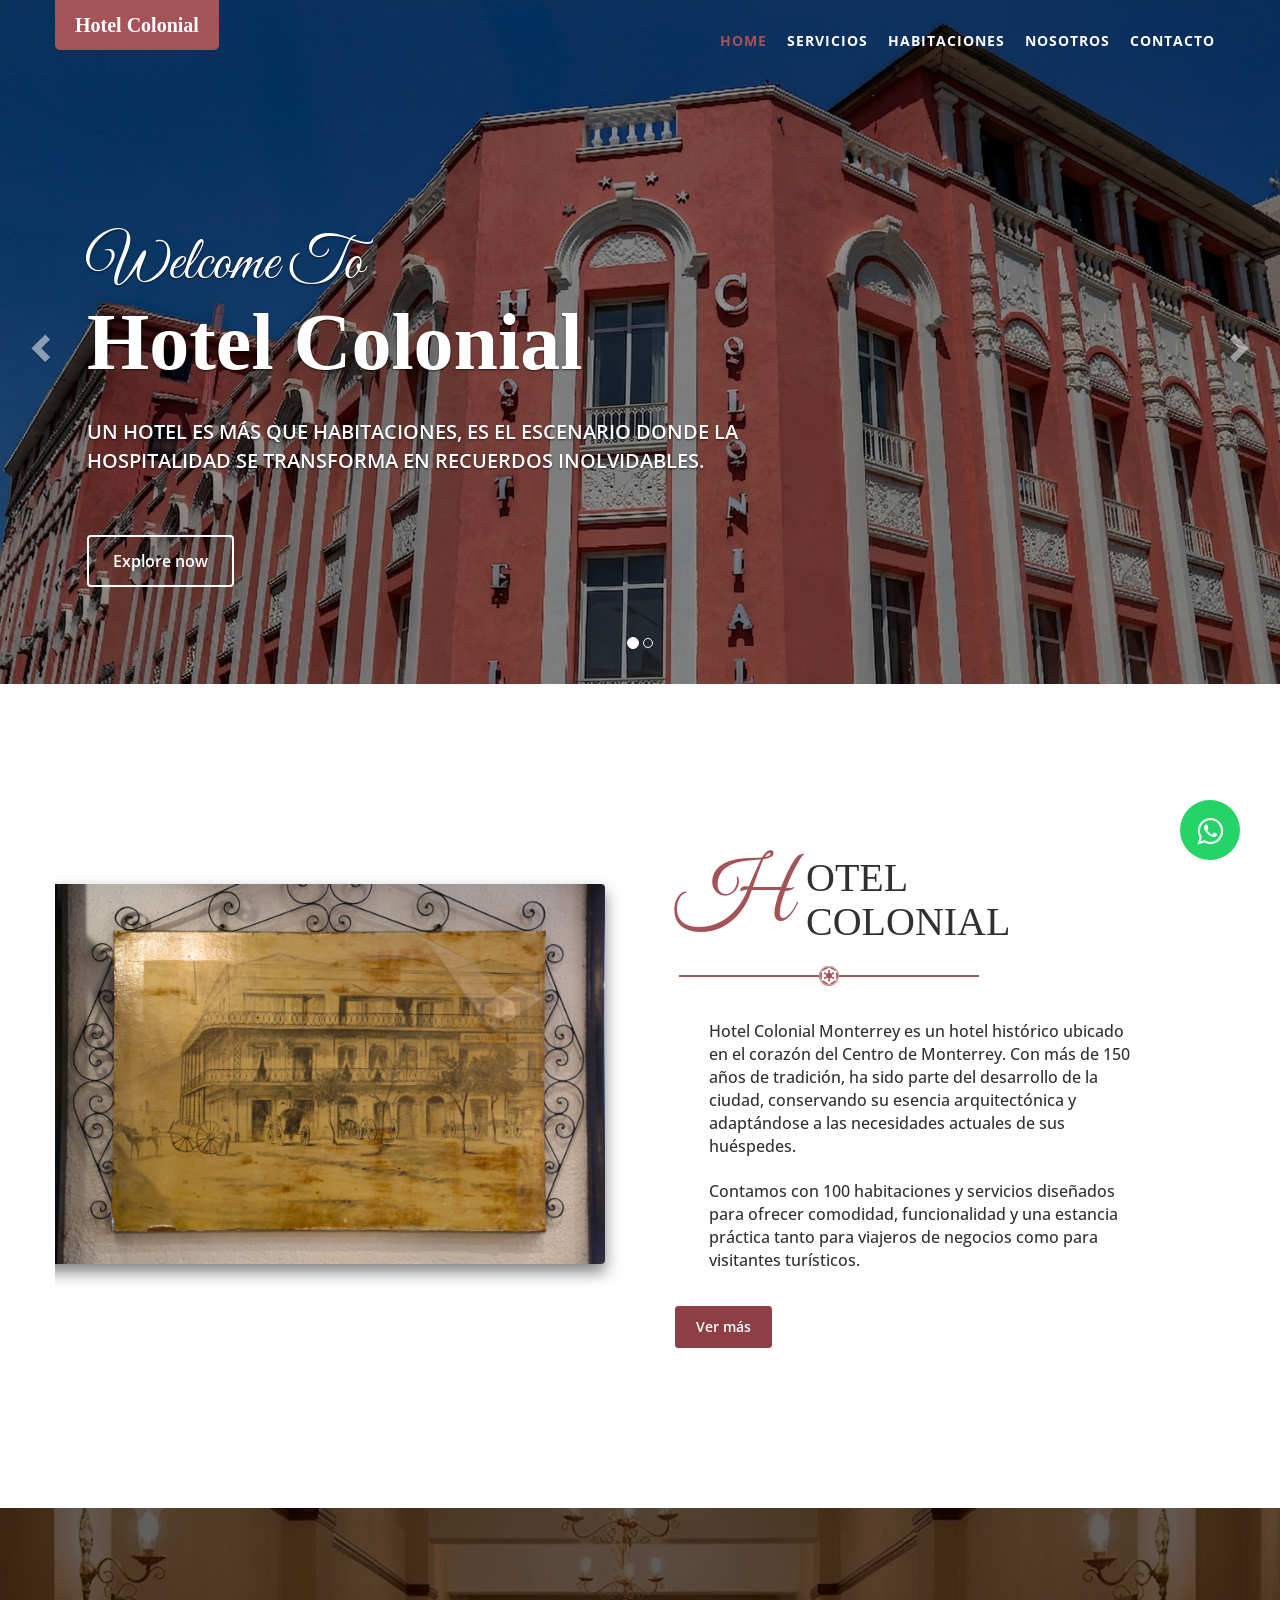
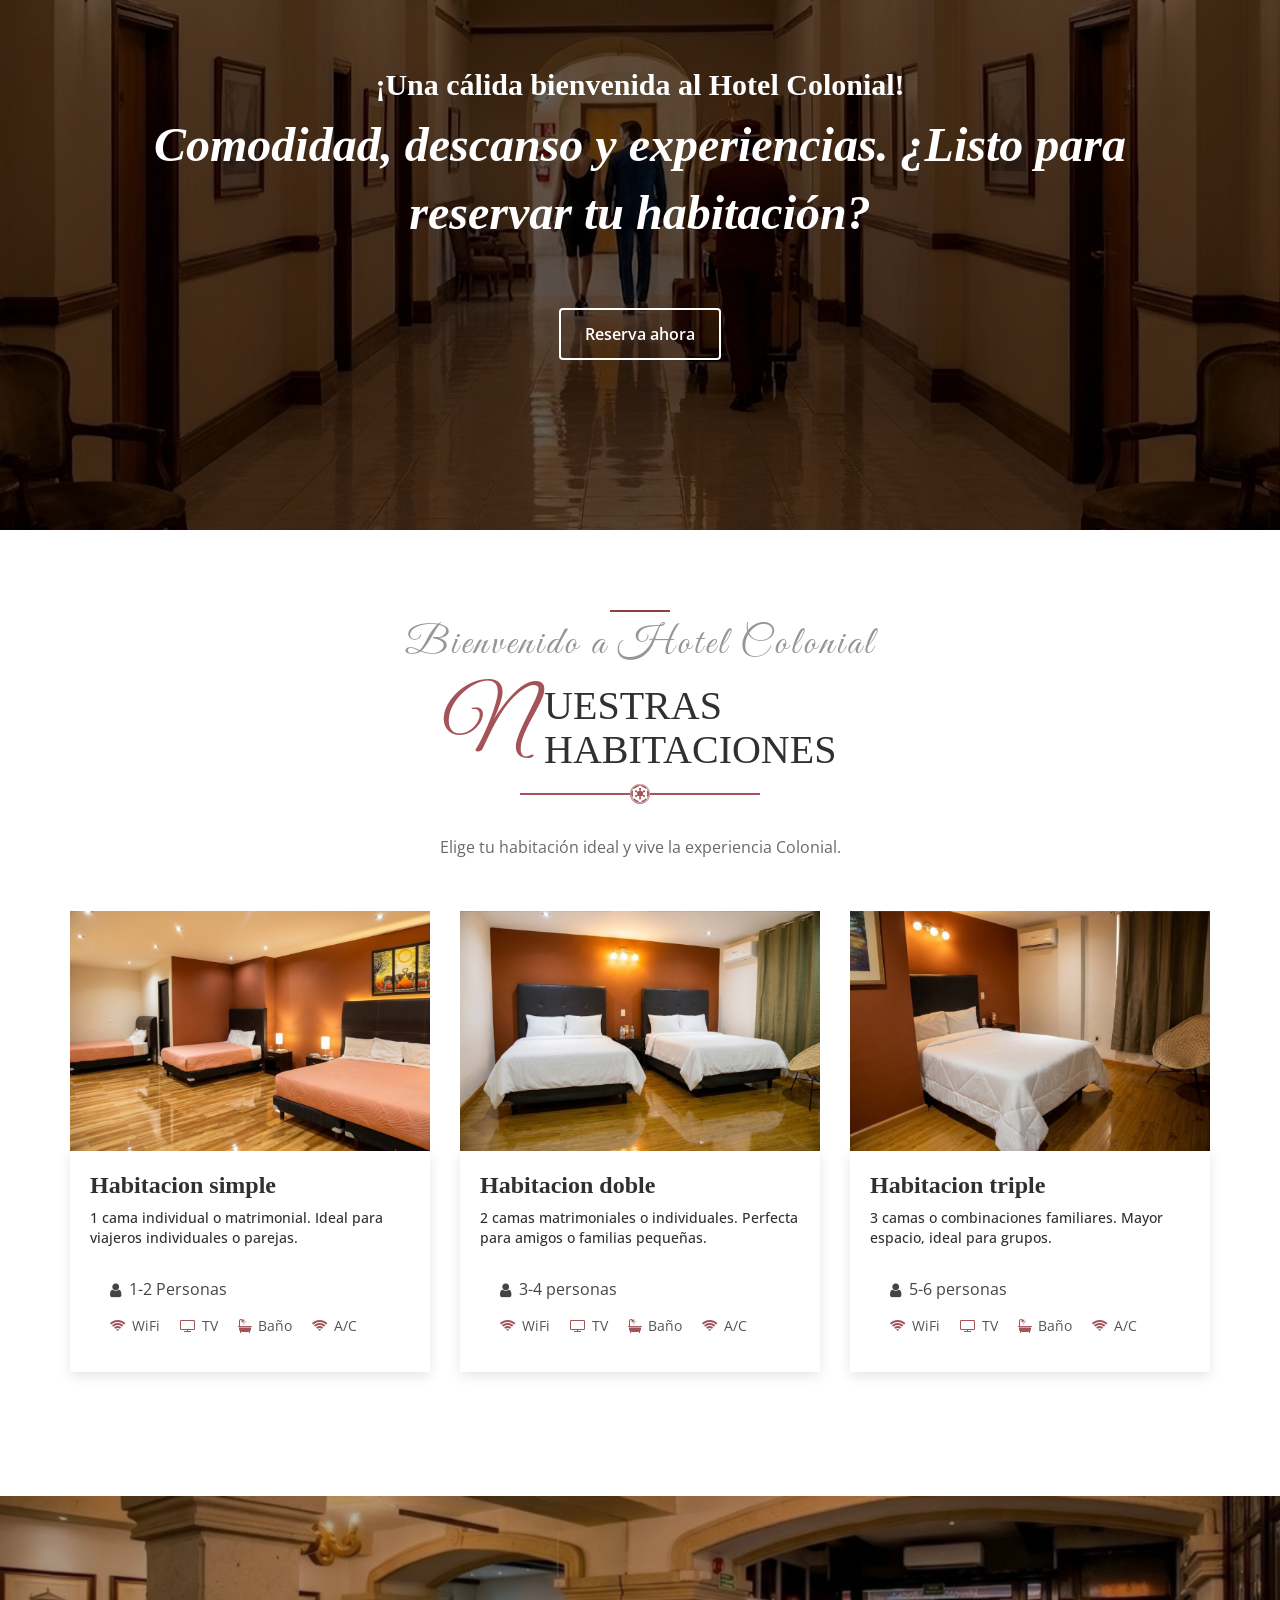
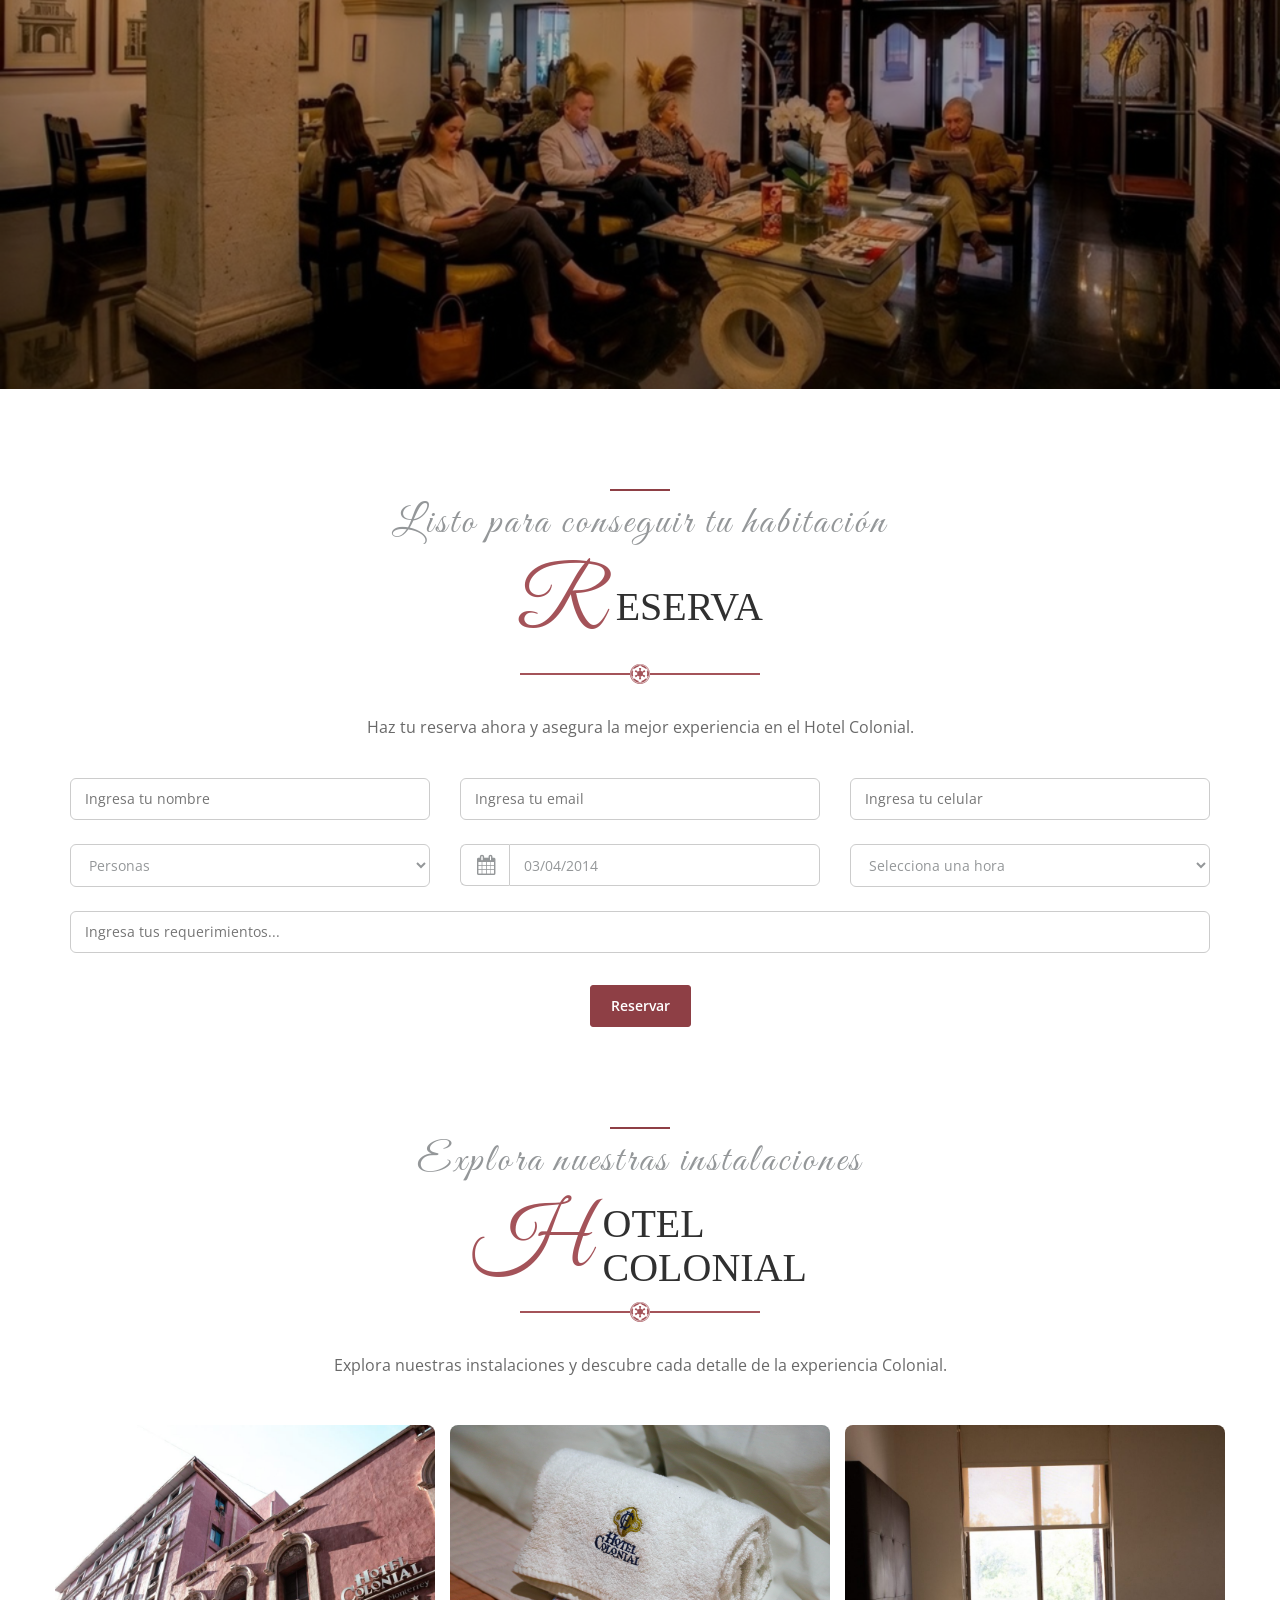
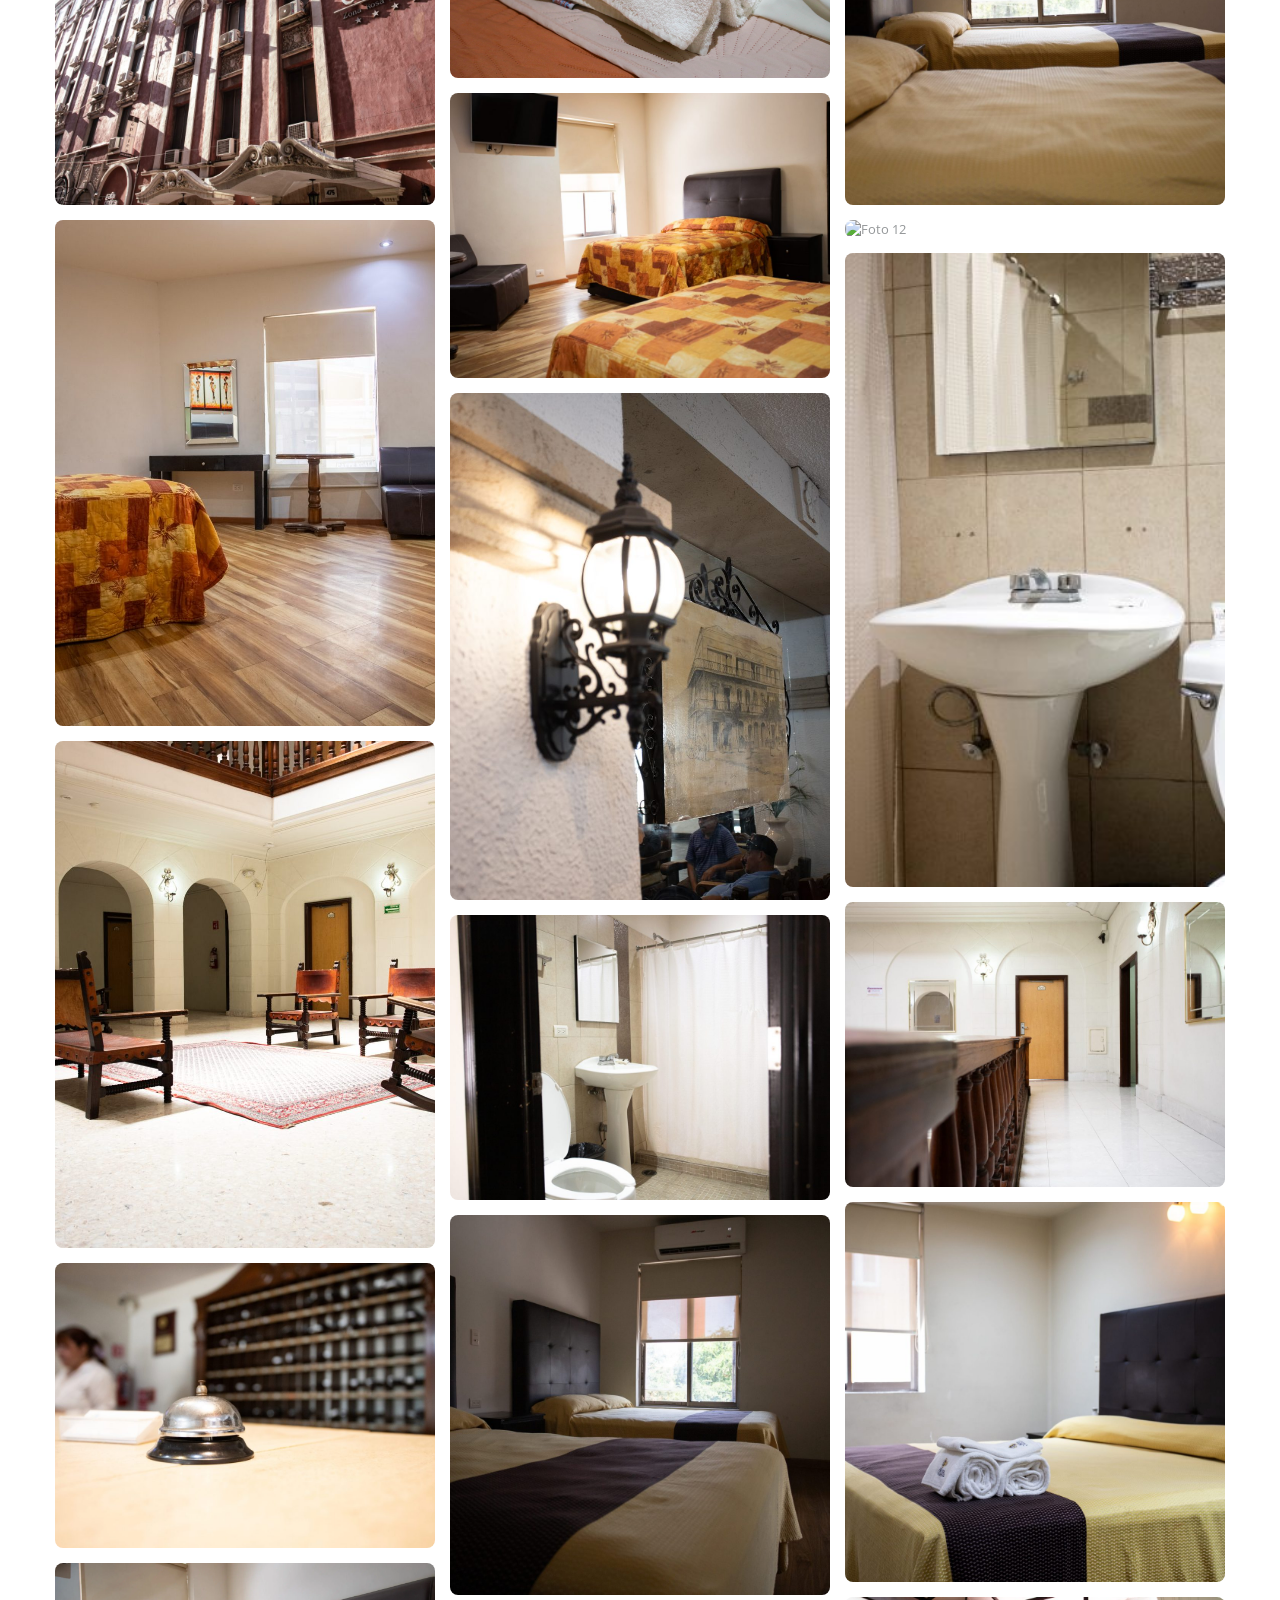
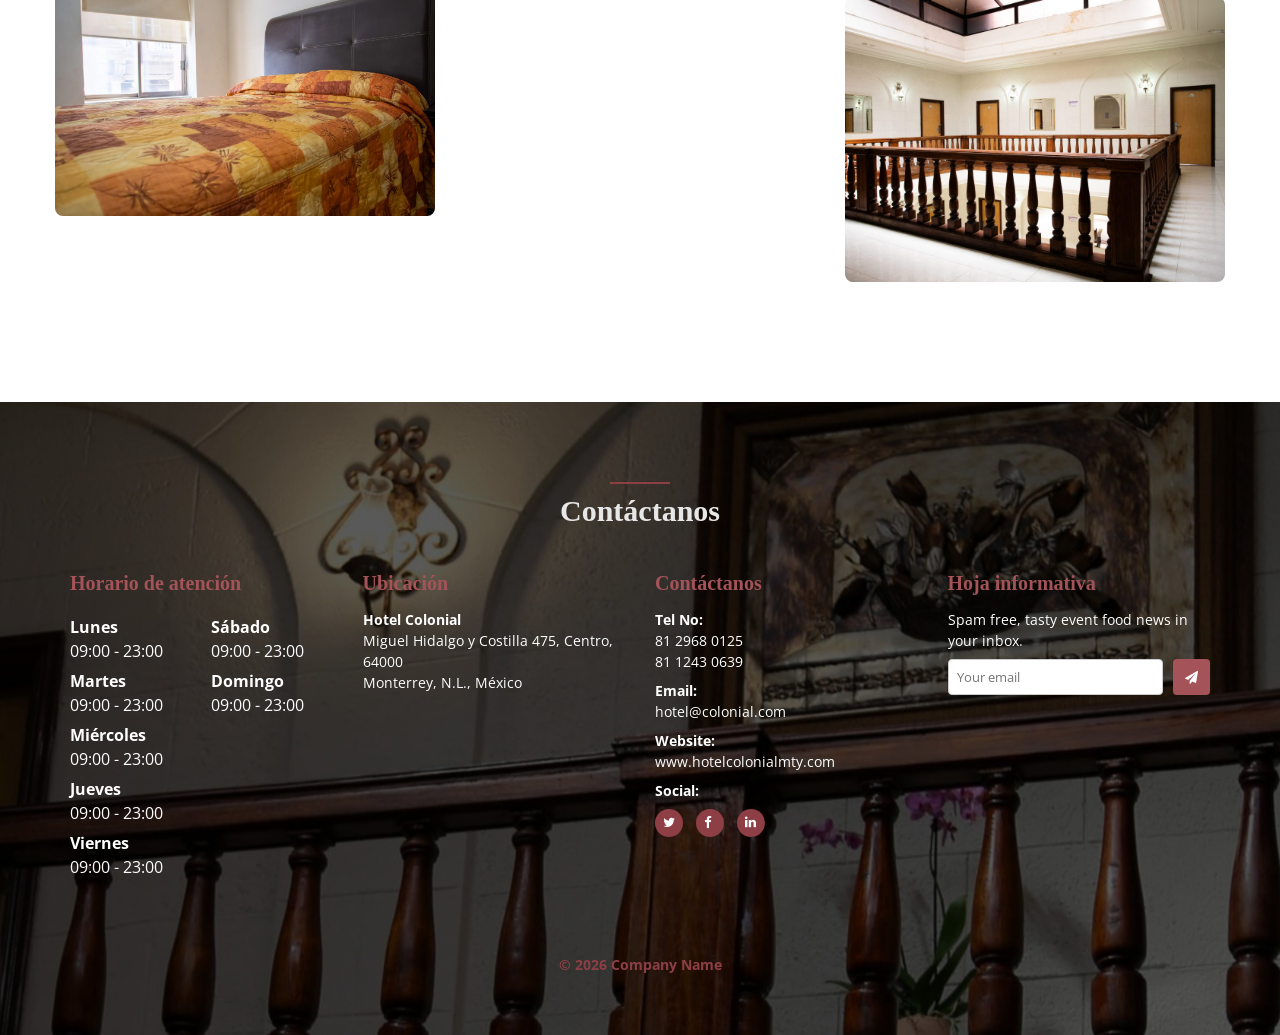
==== commit 23d602e7: "Add files via upload" ====
--- a/index.html
+++ b/index.html
@@ -151,8 +151,8 @@
     </a>
   </div>
 
-  <section class="container features" id="landing">
-    <div class="row features-text-landing">
+  <section class="container features-block-landing" id="landing">
+    <div class="row">
       <div class="col-lg-6 text-right wow fadeInLeft">
         <img src="img/hotel/colonial-landing-section-1.jpeg" alt="dashboard"
           class="img-responsive pull-right img-landing" />
@@ -200,7 +200,7 @@
       <div class="col-lg-12 text-center">
         <div class="navy-line"></div>
 
-        <h1 class="title-landing font-vibes">
+        <h1 class="font-vibes">
           Bienvenido a Hotel Colonial
         </h1>
 
@@ -453,7 +453,7 @@
     <div class="row">
       <div class="col-lg-12 text-center">
         <div class="navy-line"></div>
-        <h1 class="title-landing font-vibes">
+        <h1 class="font-vibes">
           Listo para conseguir tu habitación
         </h1>
         <h1 class="h1-contenido font-icon">
@@ -553,7 +553,7 @@
   <section class="features">
     <div class="col-lg-12 text-center">
       <div class="navy-line"></div>
-      <h1 class="title-landing font-vibes">
+      <h1 class="font-vibes">
         Explora nuestras instalaciones
       </h1>
       <h1 class="h1-contenido font-icon">
--- a/css/style.css
+++ b/css/style.css
@@ -8444,6 +8444,7 @@
 
 .landing-page .navbar-default.navbar-scroll {
   background-color: rgba(13, 13, 13, 0.7);
+  backdrop-filter: blur(8px);
   border-color: #000;
   padding: 15px 0;
 }
@@ -8717,9 +8718,7 @@
 
 .font-vibes-tittle {
   font-family: 'Great Vibes', cursive;
-  /* fuente decorativa */
   font-size: 84px;
-  /* más grande para destacar la inicial */
   display: inline-block;
   vertical-align: middle;
   margin-right: 5px;
@@ -11410,7 +11409,7 @@
 }
 
 .icono-caracteristicas:hover {
-  background-color: #d8e9ed;
+  background-color: #E7D0D1;
   transition:
     transform 0.3s ease,
     background 0.3s ease;
@@ -11419,6 +11418,9 @@
 .icono-caracteristicas i {
   color: #A45359;
   font-size: 38px;
+}
+
+.icono-caracteristicas .move-i {
   left: -19px;
   top: -19px;
 }
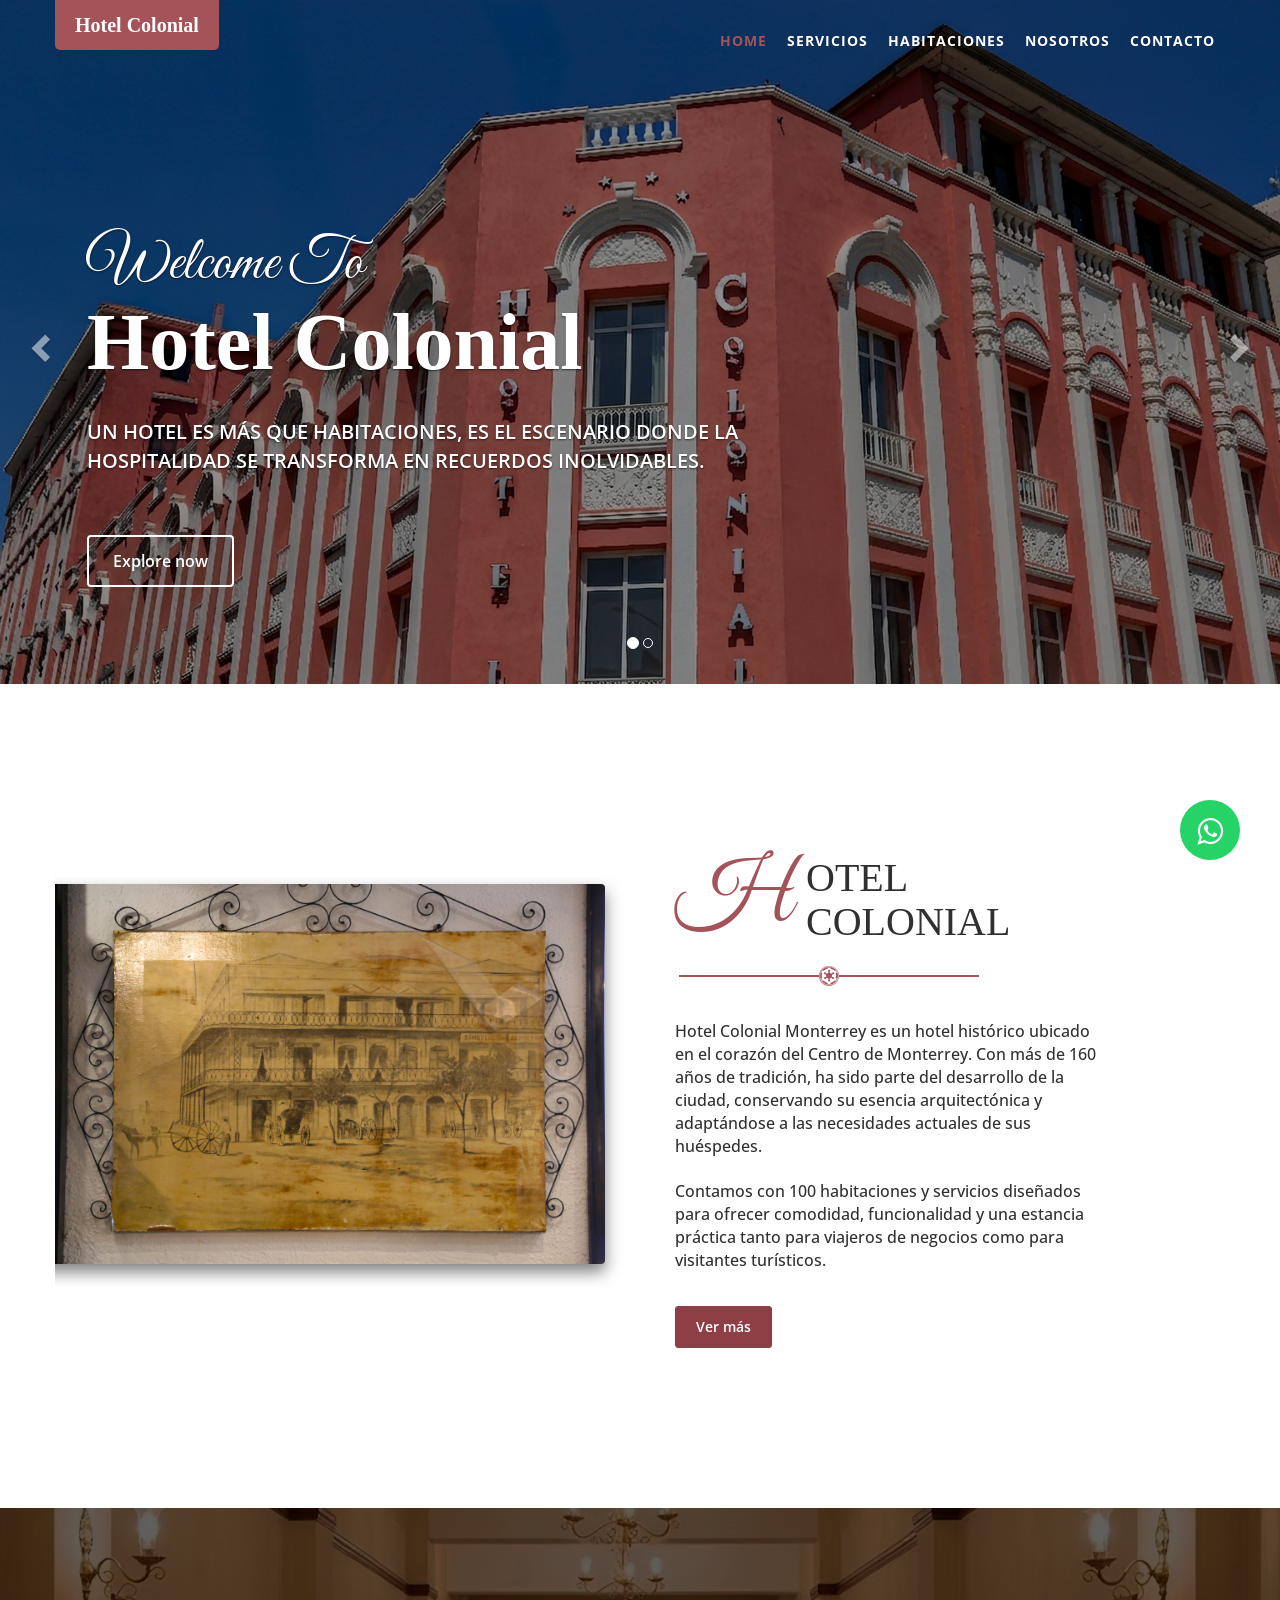
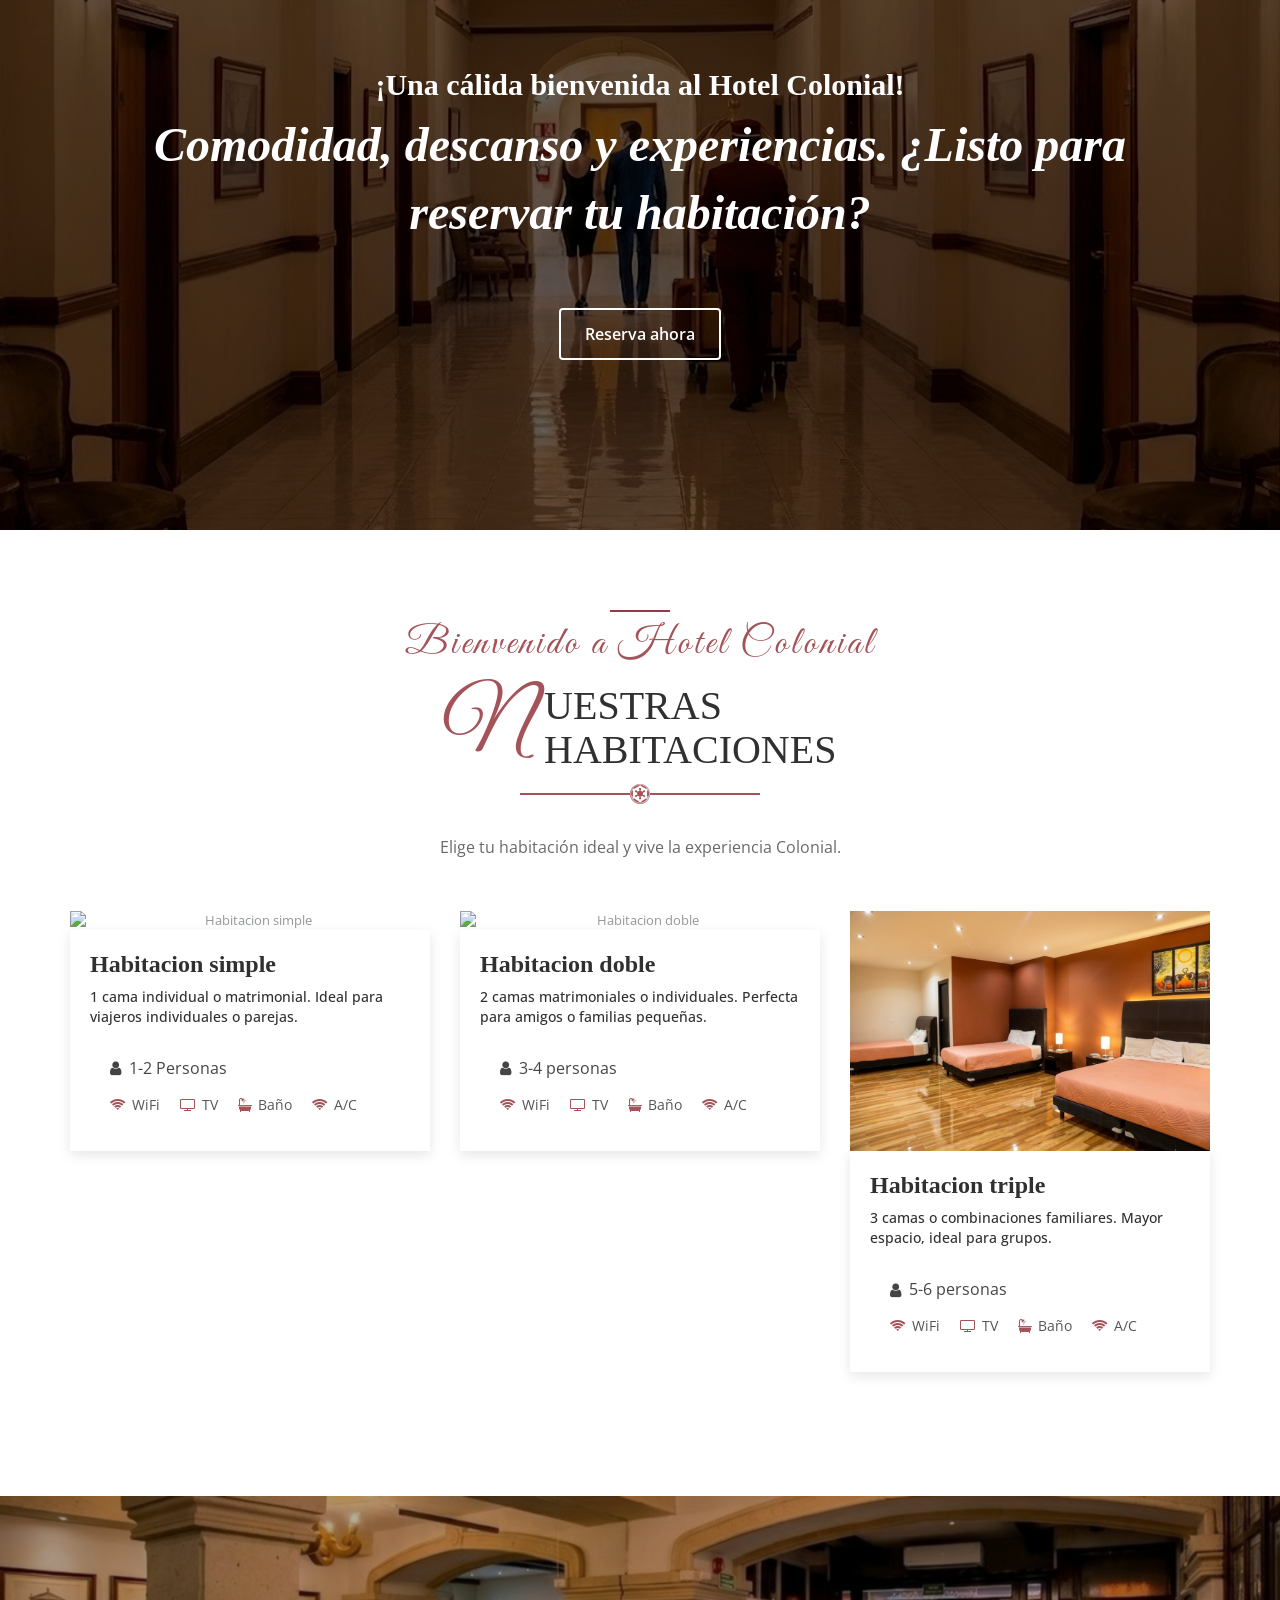
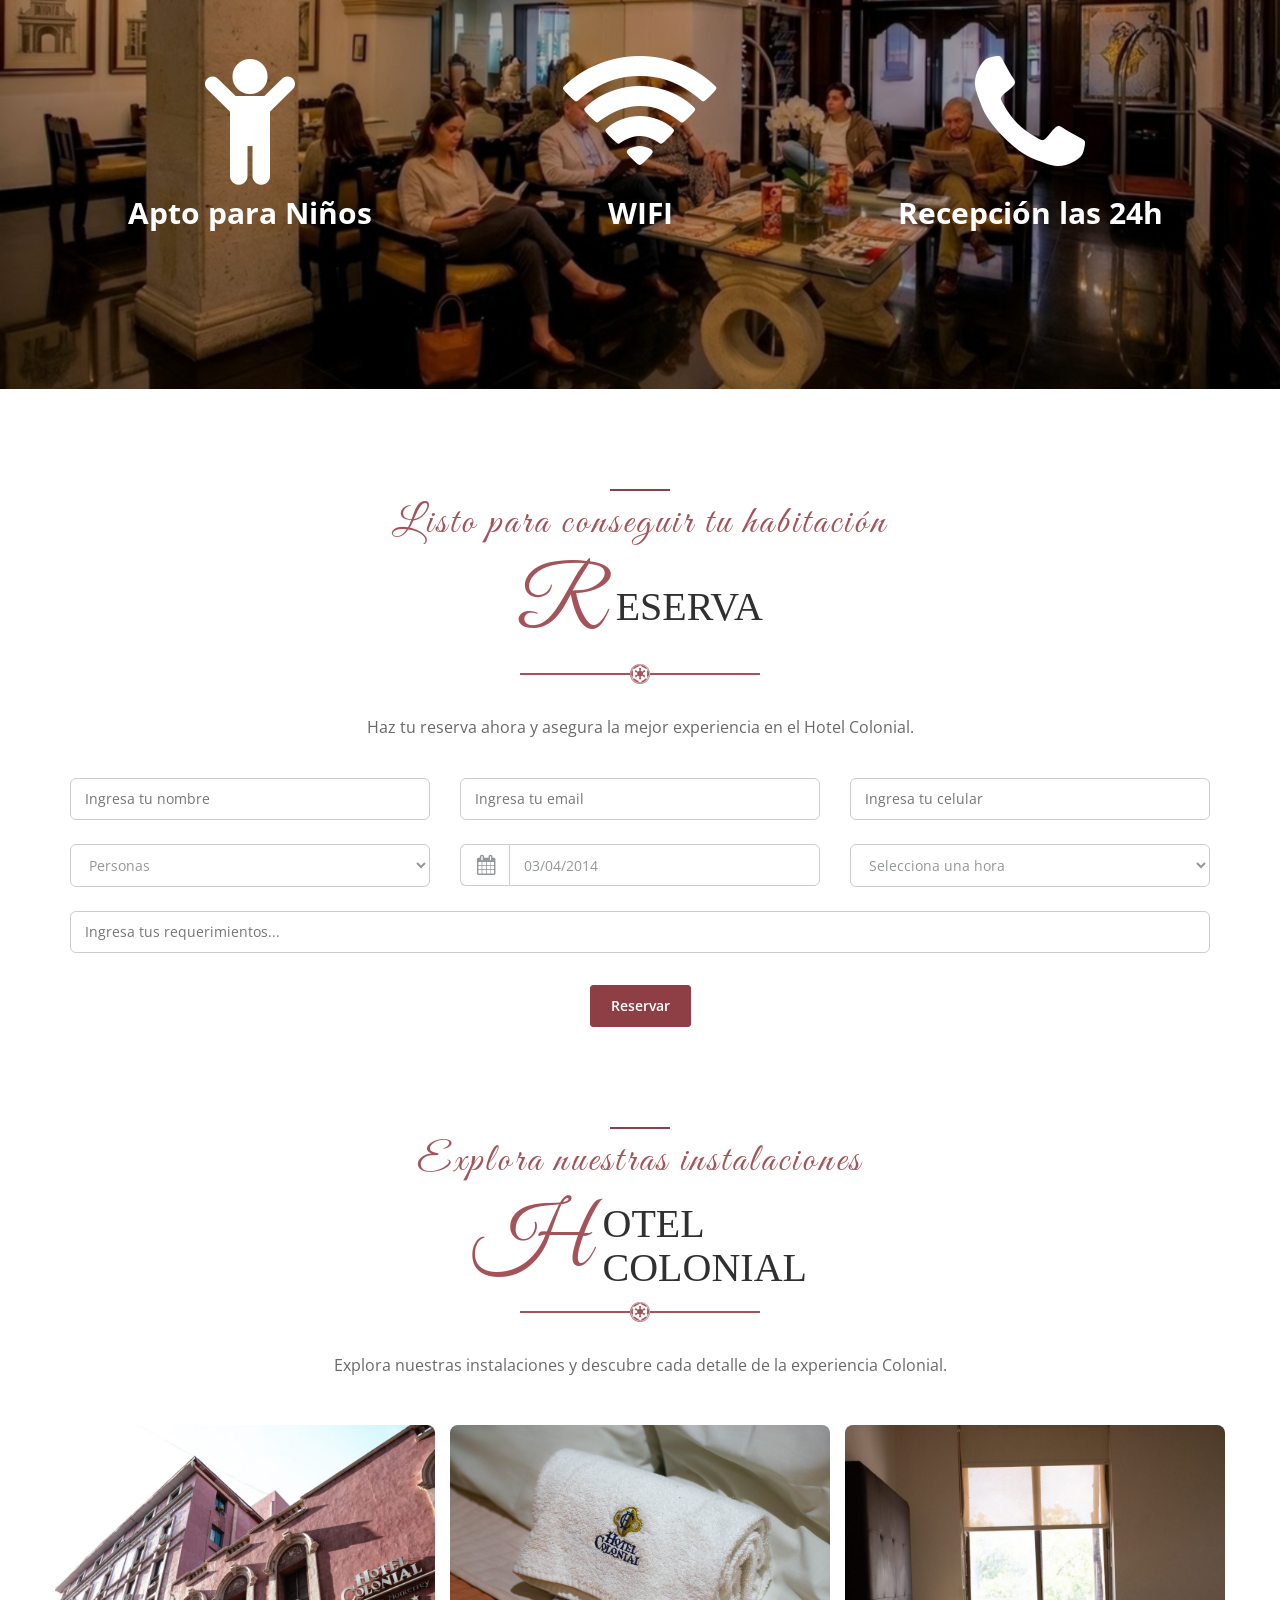
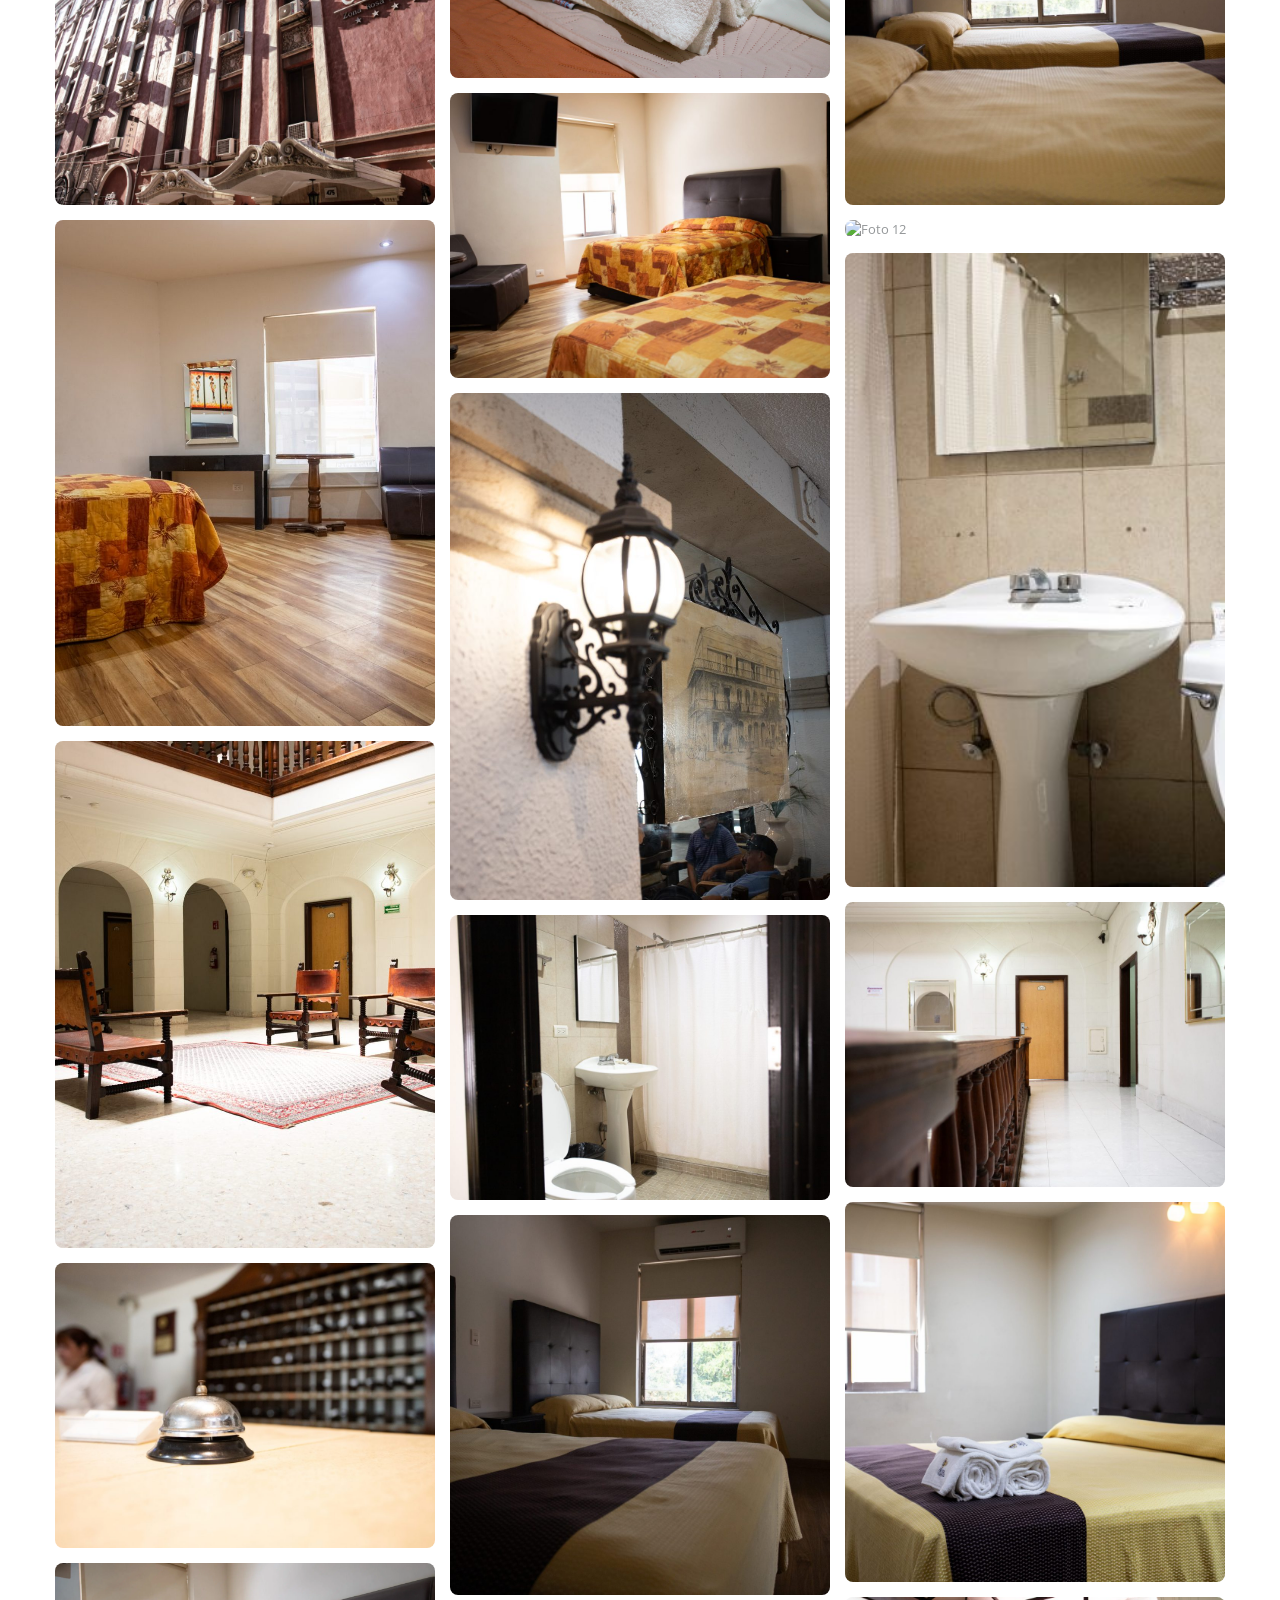
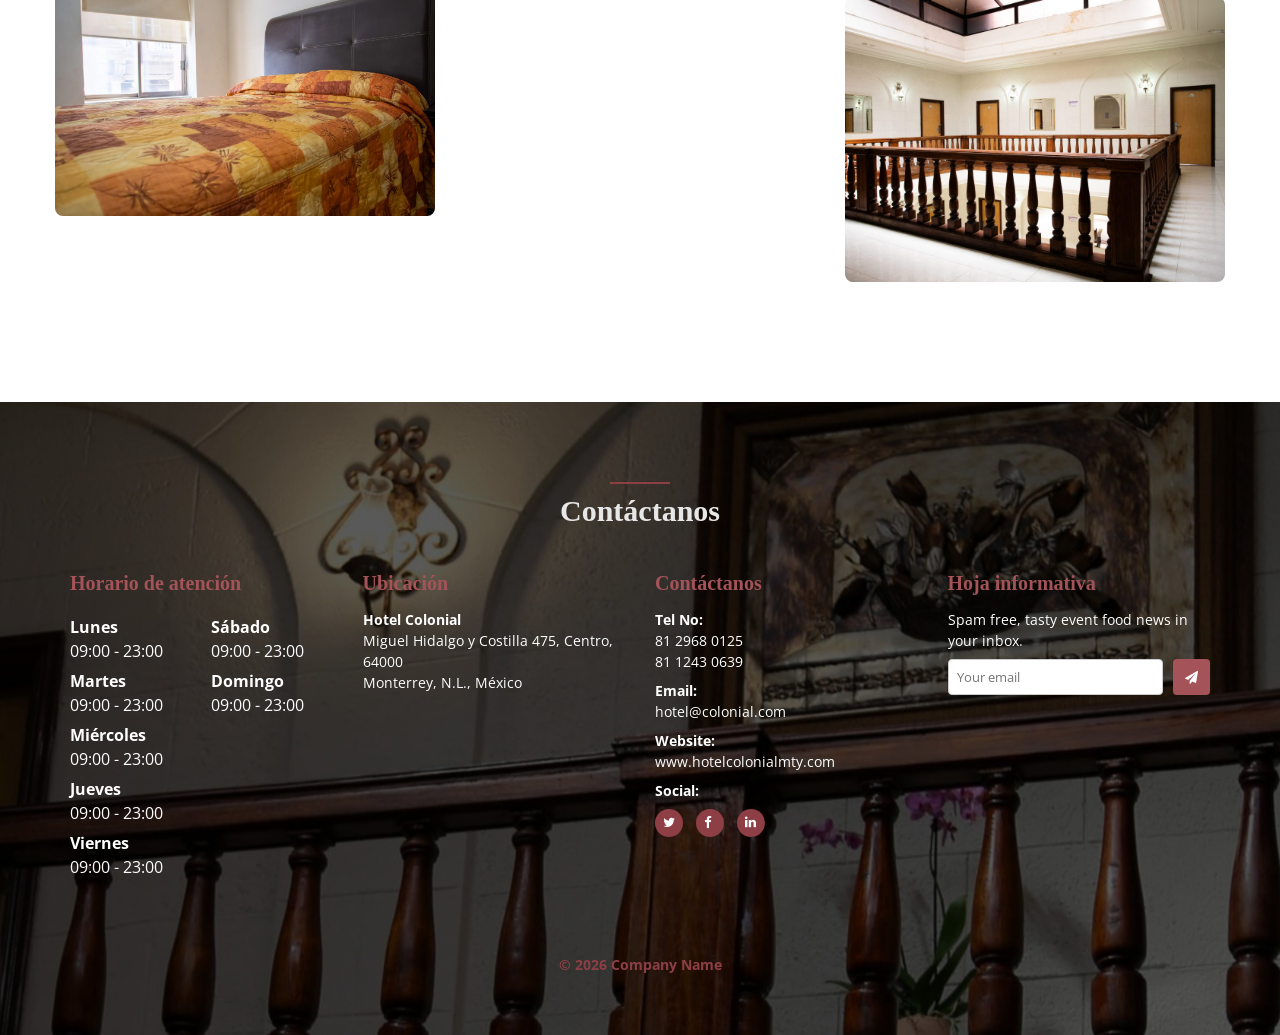
==== commit aff101c1: "Add files via upload" ====
--- a/index.html
+++ b/index.html
@@ -167,7 +167,7 @@
         </div>
         <p class="actual-p">
           Hotel Colonial Monterrey es un hotel histórico ubicado en el corazón del Centro de Monterrey.
-          Con más de 150 años de tradición, ha sido parte del desarrollo de la ciudad, conservando su esencia
+          Con más de 160 años de tradición, ha sido parte del desarrollo de la ciudad, conservando su esencia
           arquitectónica y adaptándose a las necesidades actuales de sus huéspedes.
           <br /><br />
           Contamos con 100 habitaciones y servicios diseñados para ofrecer comodidad, funcionalidad y una estancia
@@ -218,7 +218,7 @@
         </p>
 
         <div class="card col-lg-4">
-          <img class="img-responsive" src="img/hotel/colonial-habitacion-1.png" alt="Habitacion simple" />
+          <img class="img-responsive" src="img/hotel/16.jpg.jpeg" alt="Habitacion simple" />
           <div class="card-body" onclick="
                 openModal({
                   titulo: 'Habitación Simple',
@@ -271,7 +271,7 @@
         </div>
 
         <div class="card col-lg-4">
-          <img class="img-responsive" src="img/hotel/colonial-habitacion-2.png" alt="Habitacion doble" />
+          <img class="img-responsive" src="img/hotel/17.jpg.jpeg" alt="Habitacion doble" />
           <div class="card-body" onclick="
                 openModal({
                   titulo: 'Habitación Doble',
@@ -321,7 +321,7 @@
         </div>
 
         <div class="card col-lg-4">
-          <img class="img-responsive" src="img/hotel/colonial-habitacion-3.png" alt="Habitacion triple" />
+          <img class="img-responsive" src="img/hotel/colonial-habitacion-1.png" alt="Habitacion triple" />
           <div class="card-body" onclick="
                 openModal({
                   titulo: 'Habitación Triple',
@@ -670,13 +670,10 @@
     </div>
   </section>
 
-  <a href="https://wa.me/12345678900?text=Hola" class="float-wa" target="_blank">
-    <i class="fa fa-whatsapp" style="margin-top:16px;"></i>
-  </a>
-
-
-
-
+    <a href="https://wa.me/528112430639?text=Hola,%20quiero%20hacer%20una%20reservación%20en%20Hotel%20Colonial."
+        class="float-wa" target="_blank">
+        <i class="fa fa-whatsapp" style="margin-top:16px;"></i>
+    </a>
 
   <!-- Mainly scripts -->
   <script src="js/jquery-3.1.1.min.js"></script>
--- a/css/style.css
+++ b/css/style.css
@@ -8398,7 +8398,7 @@
   font-weight: 200;
 }
 
-.title-landing {
+.title-landingfont-vibes-tittle {
   color: #A45359;
 }
 
@@ -8409,6 +8409,15 @@
 }
 
 .titulo-resto {
+  font-family: 'Roboto Slab', serif;
+  font-size: 40px;
+  display: inline-block;
+  vertical-align: middle;
+  text-align: start;
+  color: #303030;
+}
+
+.titulo-servicios {
   font-family: 'Roboto Slab', serif;
   font-size: 40px;
   display: inline-block;
@@ -8702,6 +8711,7 @@
   font-size: 40px !important;
   letter-spacing: 3px;
   margin-bottom: 16px;
+  color: #A45359;
 }
 
 .servicios .font-pacifico-tittle {
@@ -8919,9 +8929,10 @@
   color: #8E3F45 !important;
 }
 
-.landing-page section{
+.landing-page section {
   padding: 20px 0;
 }
+
 .landing-page .contact {
   background-image: url("../img/hotel/piepag.jpg");
   background-position: 50% 50%;
@@ -9112,7 +9123,6 @@
 
   .features-text-landing .h1-contenido {
     font-size: 28px;
-    display: inline;
     text-align: center;
   }
 
@@ -9125,6 +9135,14 @@
     padding-bottom: 20px;
   }
 
+  .titulo-servicios {
+    font-family: 'Roboto Slab', serif;
+    font-size: 28px;
+    padding-bottom: 20px;
+    vertical-align: middle;
+    text-align: center;
+    color: #303030;
+  }
 
   .landing-page .carousel-caption p {
     margin-bottom: 20px;
@@ -9152,6 +9170,24 @@
     margin: 60px 20px 20px 20px;
   }
 
+  .landing-page .features-text-landing .actual-p {
+    margin: 2rem;
+    font-size: 16px;
+    font-weight: 500;
+    color: #303030;
+  }
+
+  .landing-page .features-block-landing .actual-p {
+    margin: 2rem;
+    font-size: 16px;
+    font-weight: 500;
+    color: #303030;
+  }
+
+  .features-text-landing a {
+    margin-left: 2rem;
+  }
+
   .landing-page .testimonials {
     padding-top: 100px;
     padding-bottom: 120px;
@@ -9218,6 +9254,7 @@
 
   .features-block-landing .contenedor-caracteristicas .tarjeta-caracteristicas {
     text-align: center;
+    margin: 0 1rem;
   }
 
   .landing-page .navbar.navbar-scroll .navbar-brand {
@@ -9285,6 +9322,15 @@
     bottom: 24px;
     right: 24px;
   }
+
+
+  .features-block-landing .img-nosotros {
+    box-shadow: 0 8px 16px rgba(0, 0, 0, 0.5);
+    border-radius: 4px;
+    max-width: 340px;
+    margin: 36px 12px;
+  }
+
 }
 
 @media (min-width: 992px) {
@@ -10793,13 +10839,6 @@
   margin: 8px 0;
 }
 
-.features-text-landing .actual-p {
-  margin: 3.4rem 0;
-  font-size: 16px;
-  font-weight: 500;
-  color: #303030;
-}
-
 .features-block-landing .actual-p {
   margin: 3.4rem;
   font-size: 16px;
@@ -10808,6 +10847,14 @@
   width: 90%;
 }
 
+.features-text-landing .actual-p {
+  margin: 3.4rem 0;
+  font-size: 16px;
+  font-weight: 500;
+  color: #303030;
+}
+
+
 .img-landing {
   box-shadow: 0 8px 16px rgba(0, 0, 0, 0.5);
   border-radius: 4px;
@@ -10815,7 +10862,7 @@
   margin: 120px 20px;
 }
 
-.img-nosotros{
+.img-nosotros {
   box-shadow: 0 8px 16px rgba(0, 0, 0, 0.5);
   border-radius: 4px;
   max-width: 440px;
@@ -11363,6 +11410,19 @@
 
 .contenedor-caracteristicas {
   margin-top: 20px;
+}
+
+.tarjeta-servicios {
+  padding: 16px;
+  border-radius: 8px;
+  color: #A45359;
+  font-size: 28px;
+}
+
+.tarjeta-servicios h4 {
+  margin: 10px 0;
+  font-size: 18px;
+  color: #444;
 }
 
 .tarjeta-caracteristicas {
@@ -11511,11 +11571,13 @@
   font-size: 30px;
   z-index: 100;
 }
-.float-wa:focus{
+
+.float-wa:focus {
   color: #fff;
 }
+
 /* azulinho total 009393 : hover 008282 : border 008493 */
 
 /* Colonial 001C55 - 001845 - 002060 */
 
-/* Colonial Rosa A45359 - 8E3F45 - 8E3F45 */
+/* Colonial Rosa A45359 - 8E3F45 - 8E3F45 */
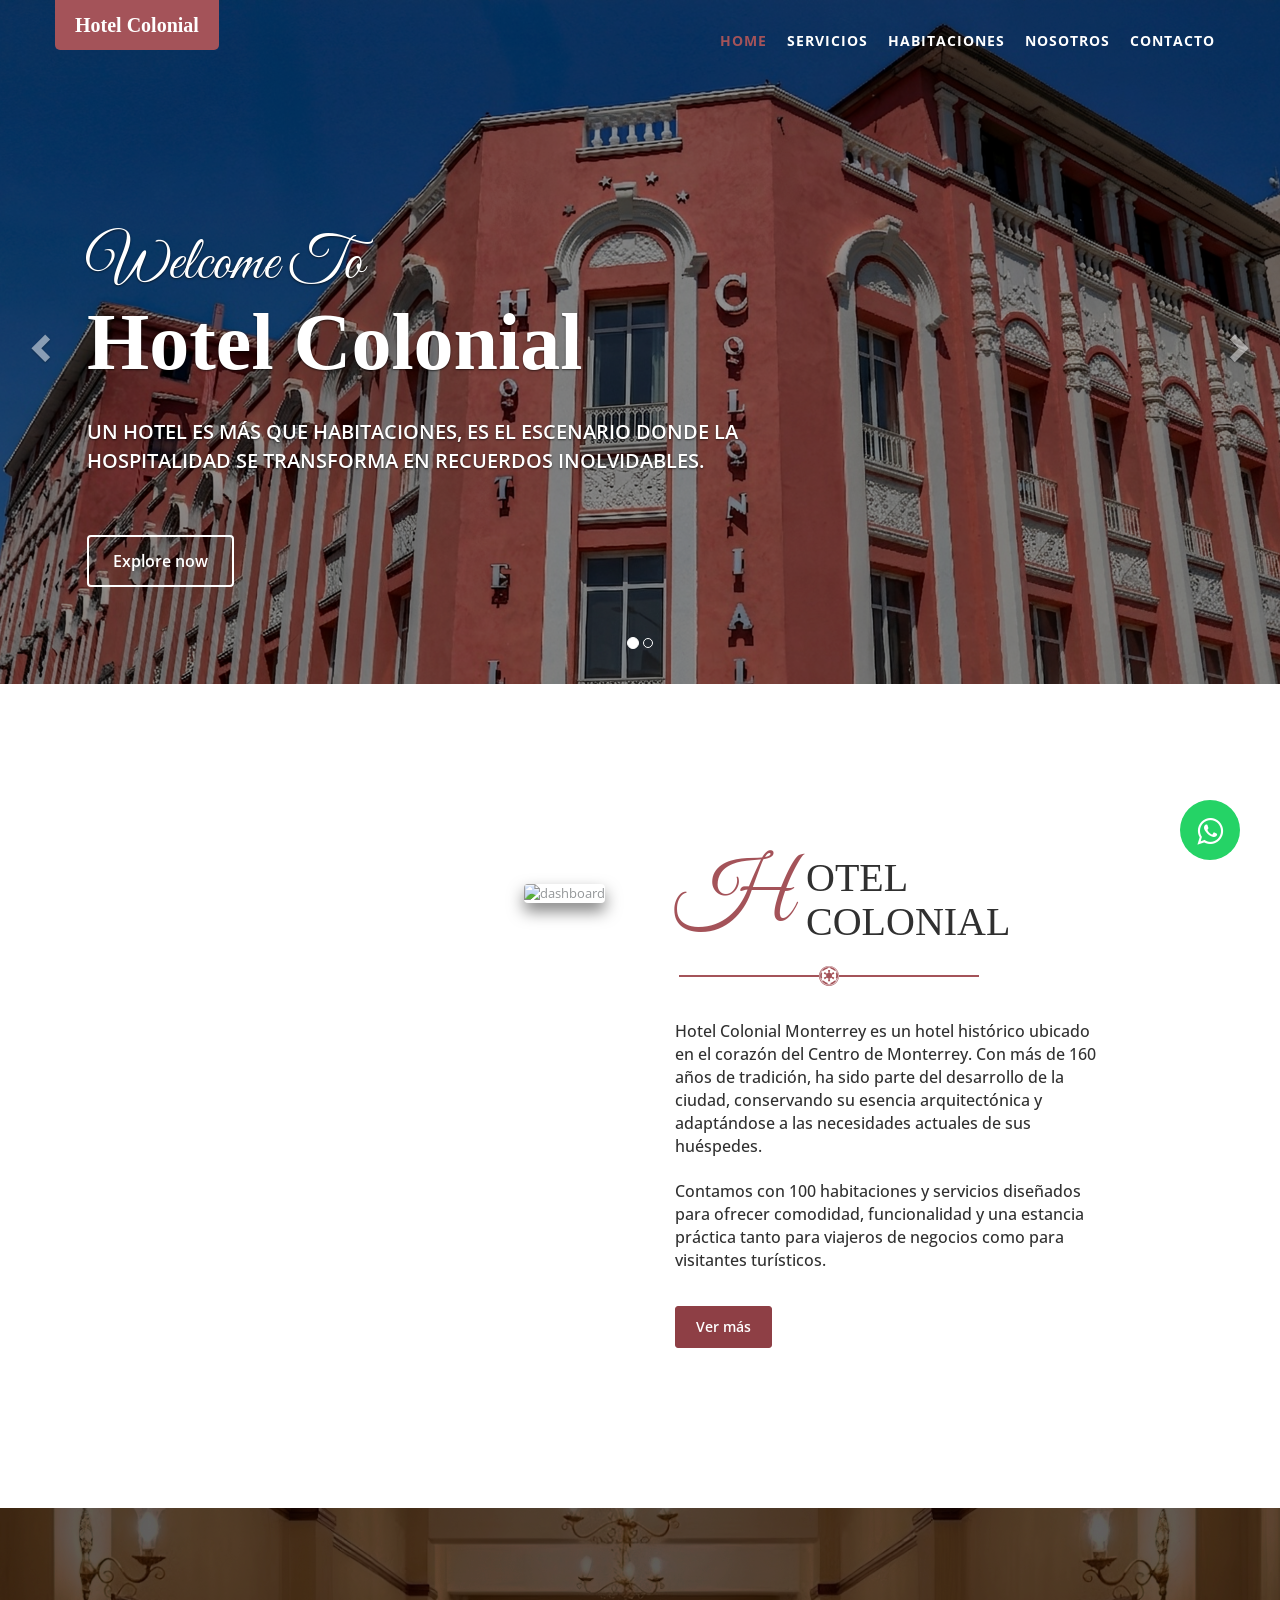
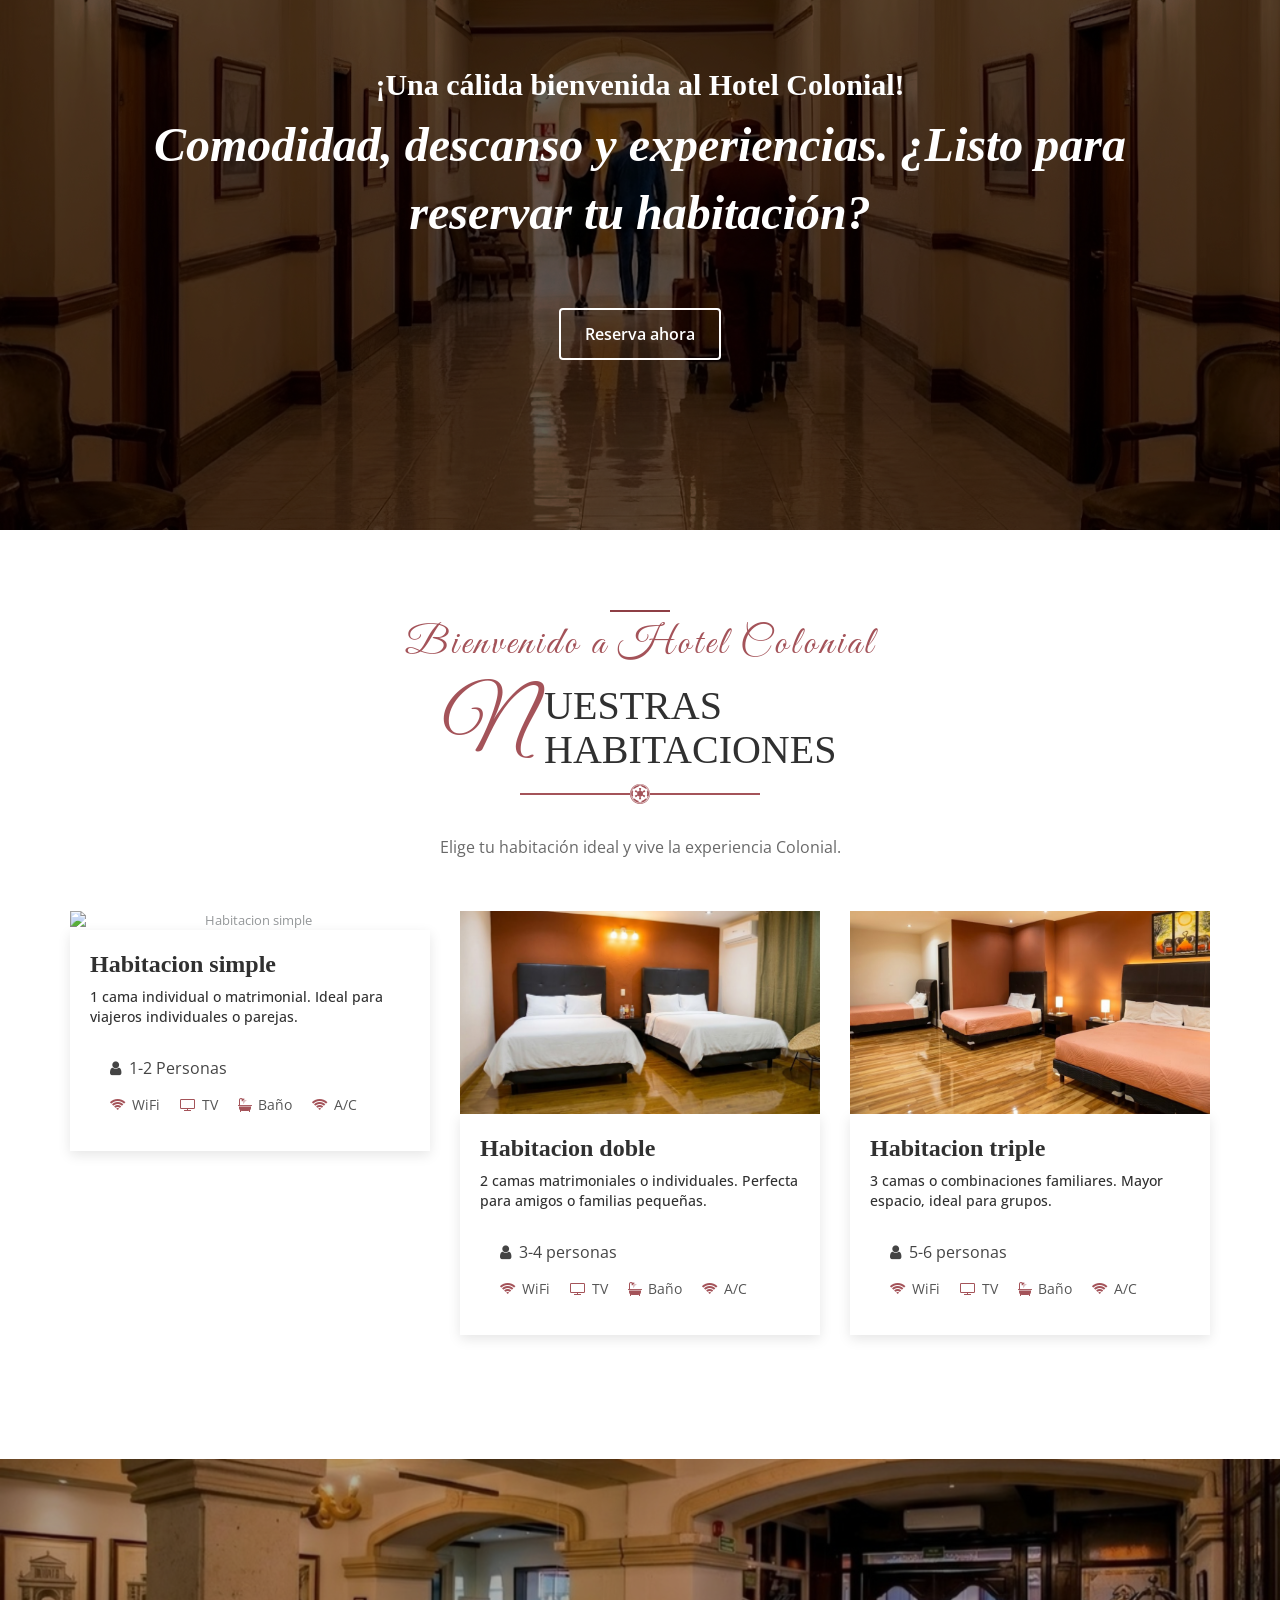
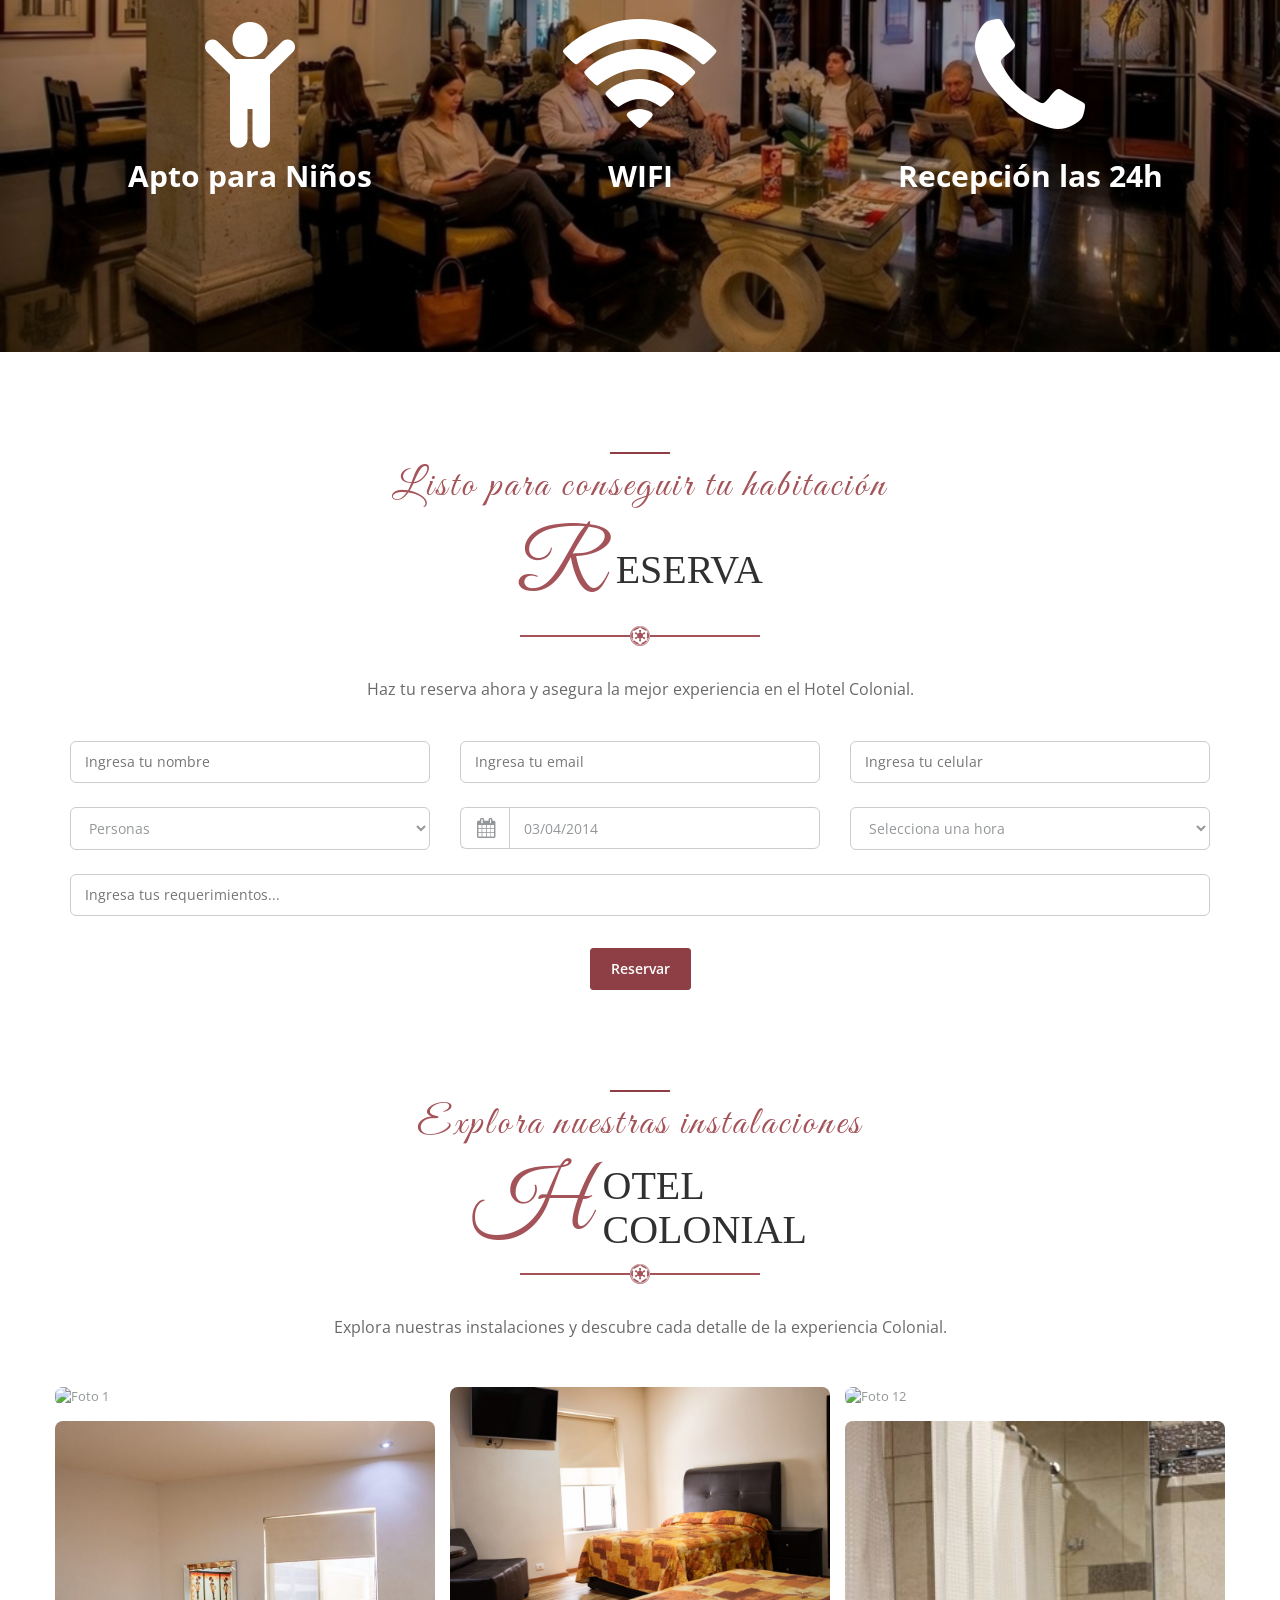
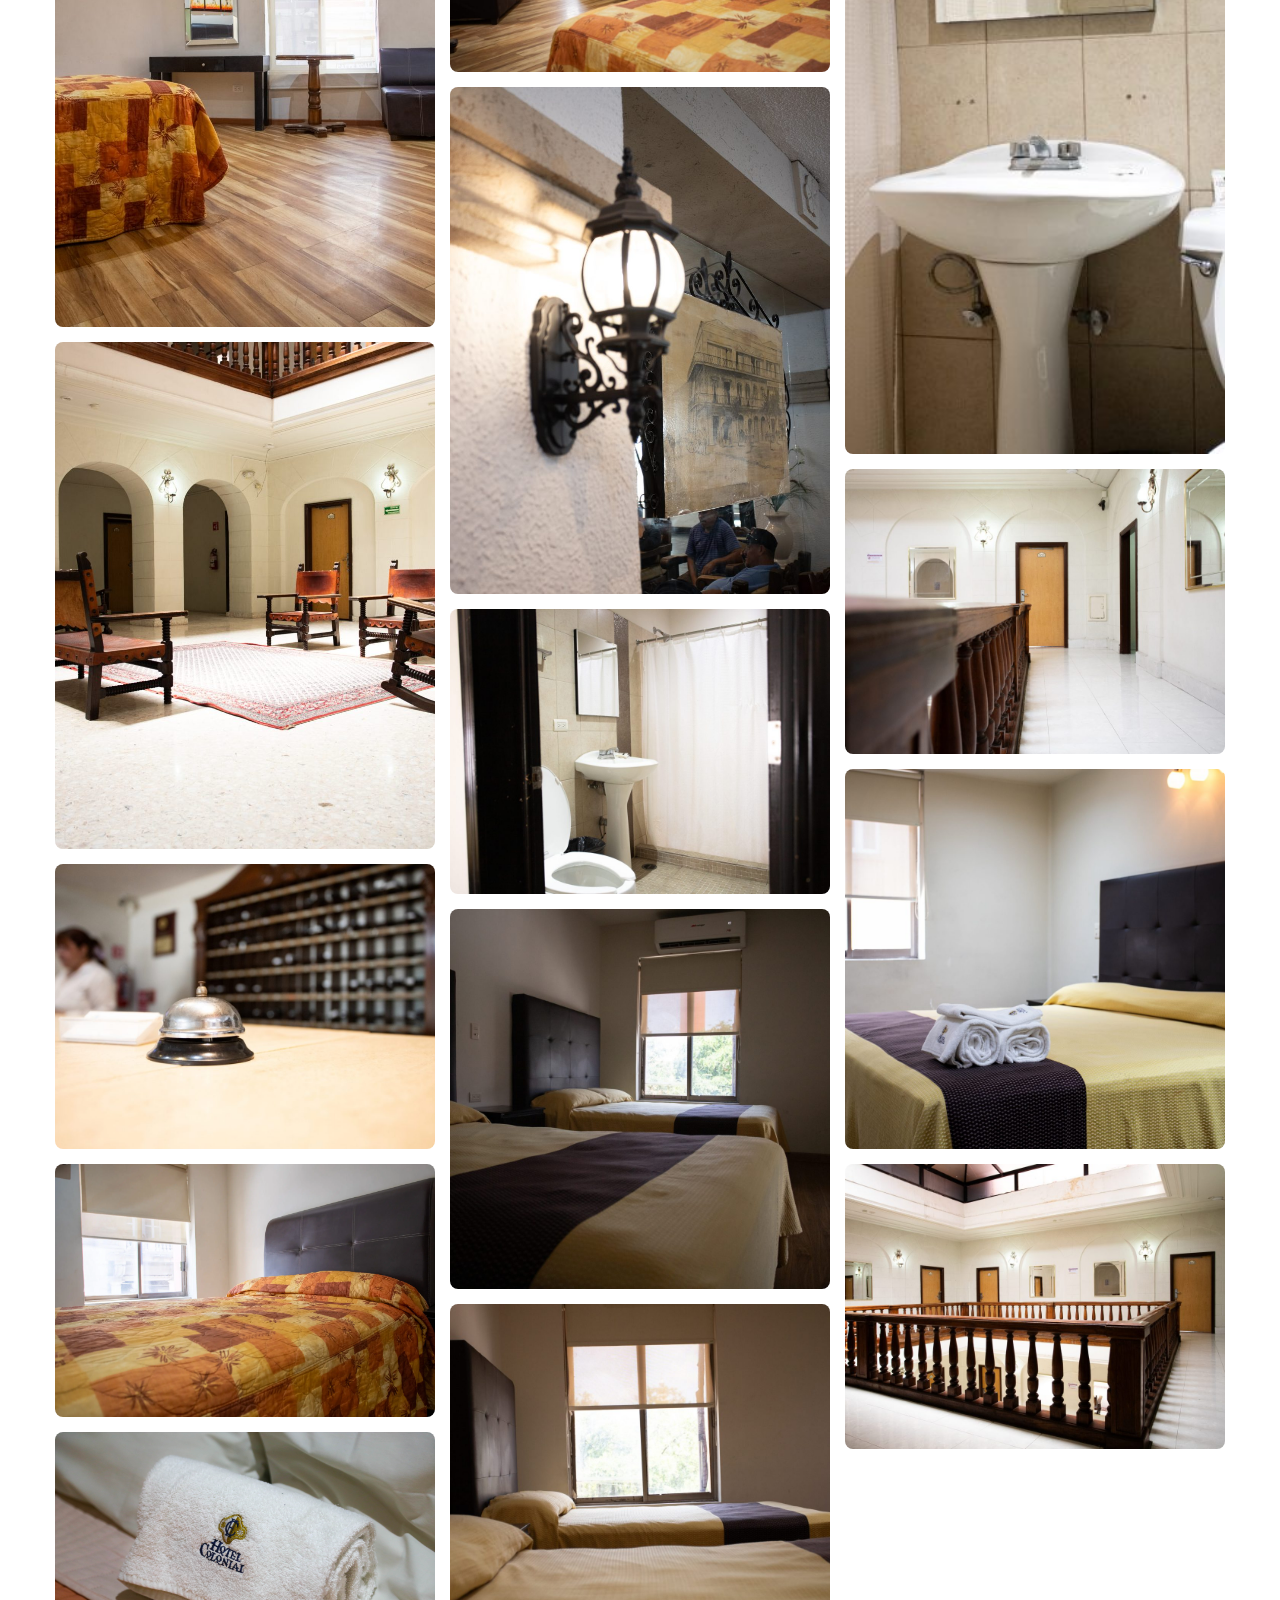
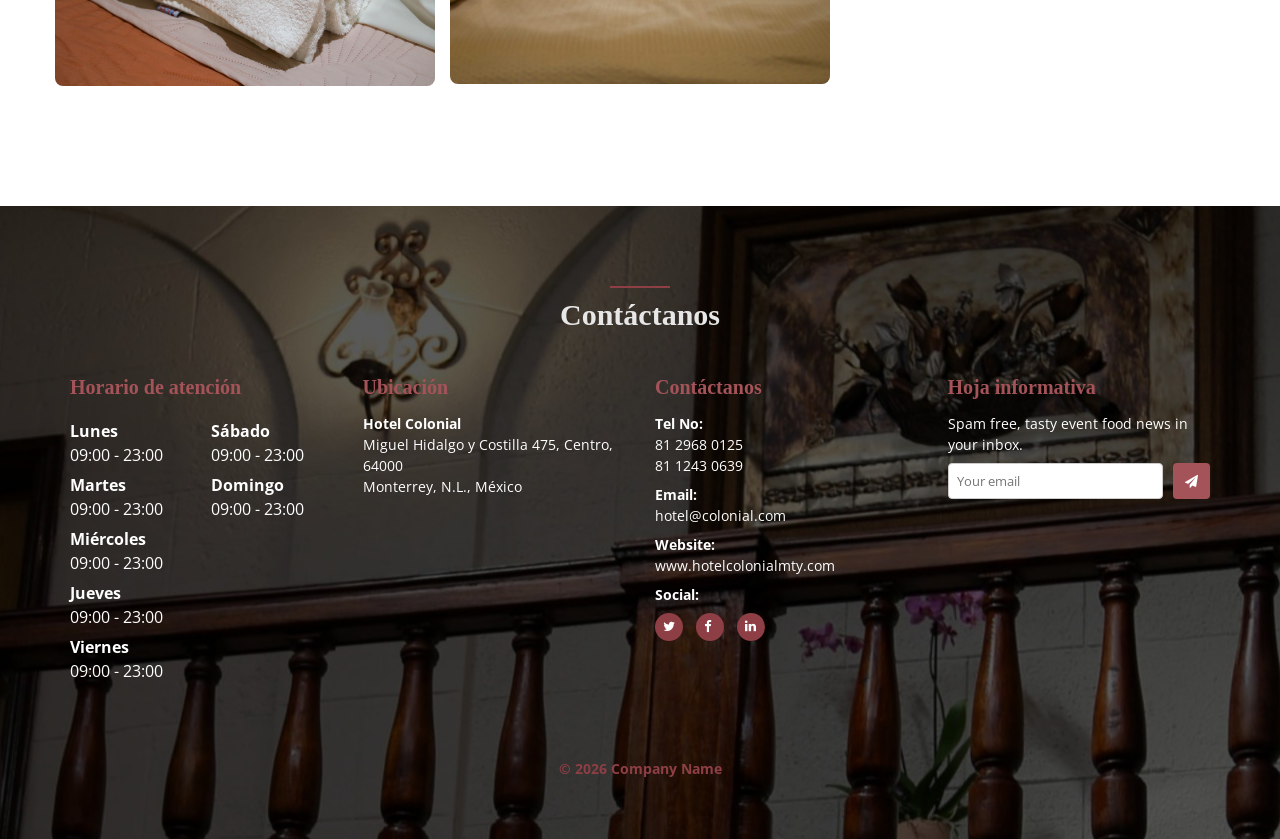
==== commit 259015e6: "Add files via upload" ====
--- a/index.html
+++ b/index.html
@@ -154,7 +154,7 @@
   <section class="container features-block-landing" id="landing">
     <div class="row">
       <div class="col-lg-6 text-right wow fadeInLeft">
-        <img src="img/hotel/colonial-landing-section-1.jpeg" alt="dashboard"
+        <img src="img/hotel/CUADRO.png" alt="dashboard"
           class="img-responsive pull-right img-landing" />
       </div>
       <div class="col-lg-5 features-text-landing wow fadeInRight">
@@ -572,7 +572,7 @@
     <div class="container">
       <div class="row">
         <div class="galeria">
-          <img src="img/hotel/colonial-1.png" alt="Foto 1" />
+          <img src="img/hotel/FACHADA HOTEL.png" alt="Foto 1" />
           <img src="img/hotel/colonial-2.png" alt="Foto 2" />
           <img src="img/hotel/colonial-3.png" alt="Foto 3" />
           <img src="img/hotel/colonial-4.png" alt="Foto 4" />
--- a/css/style.css
+++ b/css/style.css
@@ -8452,8 +8452,7 @@
 }
 
 .landing-page .navbar-default.navbar-scroll {
-  background-color: rgba(13, 13, 13, 0.7);
-  backdrop-filter: blur(8px);
+  background-color: rgba(0, 0, 0, 0.8);
   border-color: #000;
   padding: 15px 0;
 }
@@ -8583,7 +8582,7 @@
 }
 
 .landing-page .header-back.two {
-  background: url("../img/hotel/colonial-hotel-landing-2.jpg") 50% 0 no-repeat;
+  background: url("../img/hotel/colonial-hotel-landing-2.png") 50% 0 no-repeat;
 }
 
 /* Overlay semitransparente */
@@ -8737,14 +8736,11 @@
 
 .font-nosotros {
   font-family: 'Great Vibes', cursive;
-  /* fuente decorativa */
   font-size: 100px;
-  /* más grande para destacar la inicial */
   display: inline-block;
   vertical-align: middle;
   margin-right: 5px;
   color: #A45359;
-  /* tu color base */
 }
 
 .landing-page .carousel-caption p {
@@ -8787,12 +8783,21 @@
   margin-bottom: 60px;
 }
 
+.landing-page .features-block-landing-right {
+  margin-top: 60px;
+  margin-bottom: 60px;
+}
+
 .landing-page .features-text {
   margin-top: 60px;
 }
 
 .landing-page .features-text-landing {
   margin: 80px 20px;
+}
+.landing-page .features-text-landing-nosotros {
+  margin: 128px 20px;
+  text-align: center;
 }
 
 .landing-page .features small {
@@ -8907,7 +8912,7 @@
   padding-top: 190px;
   padding-bottom: 150px;
   background-color: #8E3F45;
-  background-image: url("../img/hotel/colonial-hotel-landing-3.JPG");
+  background-image: url("../img/hotel/colonial-hotel-landing-3.png");
   width: 100%;
 }
 
@@ -9166,8 +9171,33 @@
     margin: 0 auto;
   }
 
+  .features-block-landing .img-landing-nosotros {
+    max-width: 300px;
+    align-items: center;
+    float: none !important;
+    margin: 0 auto;
+  }
+
+  .features-block-landing .img-landing-nosotros-margin {
+    max-width: 300px;
+    align-items: center;
+    float: none !important;
+    margin: 0 auto;
+  }
+
+  .features-block-landing .img-nosotros-center {
+    max-width: 300px;
+    align-items: center;
+    float: none !important;
+    margin: 0 auto;
+  }
+
   .landing-page .features-text-landing {
-    margin: 60px 20px 20px 20px;
+    margin: 60px 20px 60px 20px;
+  }
+
+  .landing-page .features-text-landing-nosotros {
+    margin: 60px 20px 60px 20px;
   }
 
   .landing-page .features-text-landing .actual-p {
@@ -9323,12 +9353,17 @@
     right: 24px;
   }
 
-
   .features-block-landing .img-nosotros {
     box-shadow: 0 8px 16px rgba(0, 0, 0, 0.5);
     border-radius: 4px;
     max-width: 340px;
-    margin: 36px 12px;
+    align-items: center;
+    float: none !important;
+    margin: 0 auto;
+  }
+
+  .features-text-landing .valores-lista li {
+    font-size: 18px;
   }
 
 }
@@ -10862,6 +10897,53 @@
   margin: 120px 20px;
 }
 
+.img-landing-nosotros {
+  box-shadow: 0 8px 16px rgba(0, 0, 0, 0.5);
+  border-radius: 4px;
+  float: left;
+  margin: 20px;
+}
+
+.img-landing-nosotros-margin {
+  box-shadow: 0 8px 16px rgba(0, 0, 0, 0.5);
+  border-radius: 4px;
+  float: left;
+  margin: 80px 20px;
+}
+
+.img-nosotros-center {
+  box-shadow: 0 8px 16px rgba(0, 0, 0, 0.5);
+  border-radius: 4px;
+  text-align: center;
+  margin: auto;
+  max-width: 620px;
+}
+
+.valores-lista {
+  list-style: none;
+  padding: 0;
+  margin: 20px 0;
+}
+
+.valores-lista li {
+  position: relative;
+  padding-left: 30px;
+  margin-bottom: 15px;
+  font-size: 20px;
+  color: #333;
+}
+
+.valores-lista li::before {
+  content: "\f00c";
+  font-family: "FontAwesome";
+  position: absolute;
+  left: 0;
+  top: 0;
+  color: #A45359;
+  font-size: 18px;
+}
+
+
 .img-nosotros {
   box-shadow: 0 8px 16px rgba(0, 0, 0, 0.5);
   border-radius: 4px;
@@ -11534,6 +11616,35 @@
   color: #A45359;
   font-size: 20px;
 }
+
+
+
+
+
+
+.divider-page {
+  display: flex;
+  align-items: center;
+  text-align: center;
+  margin: auto;
+  width: 100%;
+  max-width: 1140px;
+}
+
+.divider-page::before,
+.divider-page::after {
+  content: "";
+  width: 1140px;
+  border-bottom: 4px dashed #A45359;
+}
+
+.divider-page i {
+  color: #A45359;
+  font-size: 20px;
+  margin: 0 3px;
+}
+
+
 
 
 
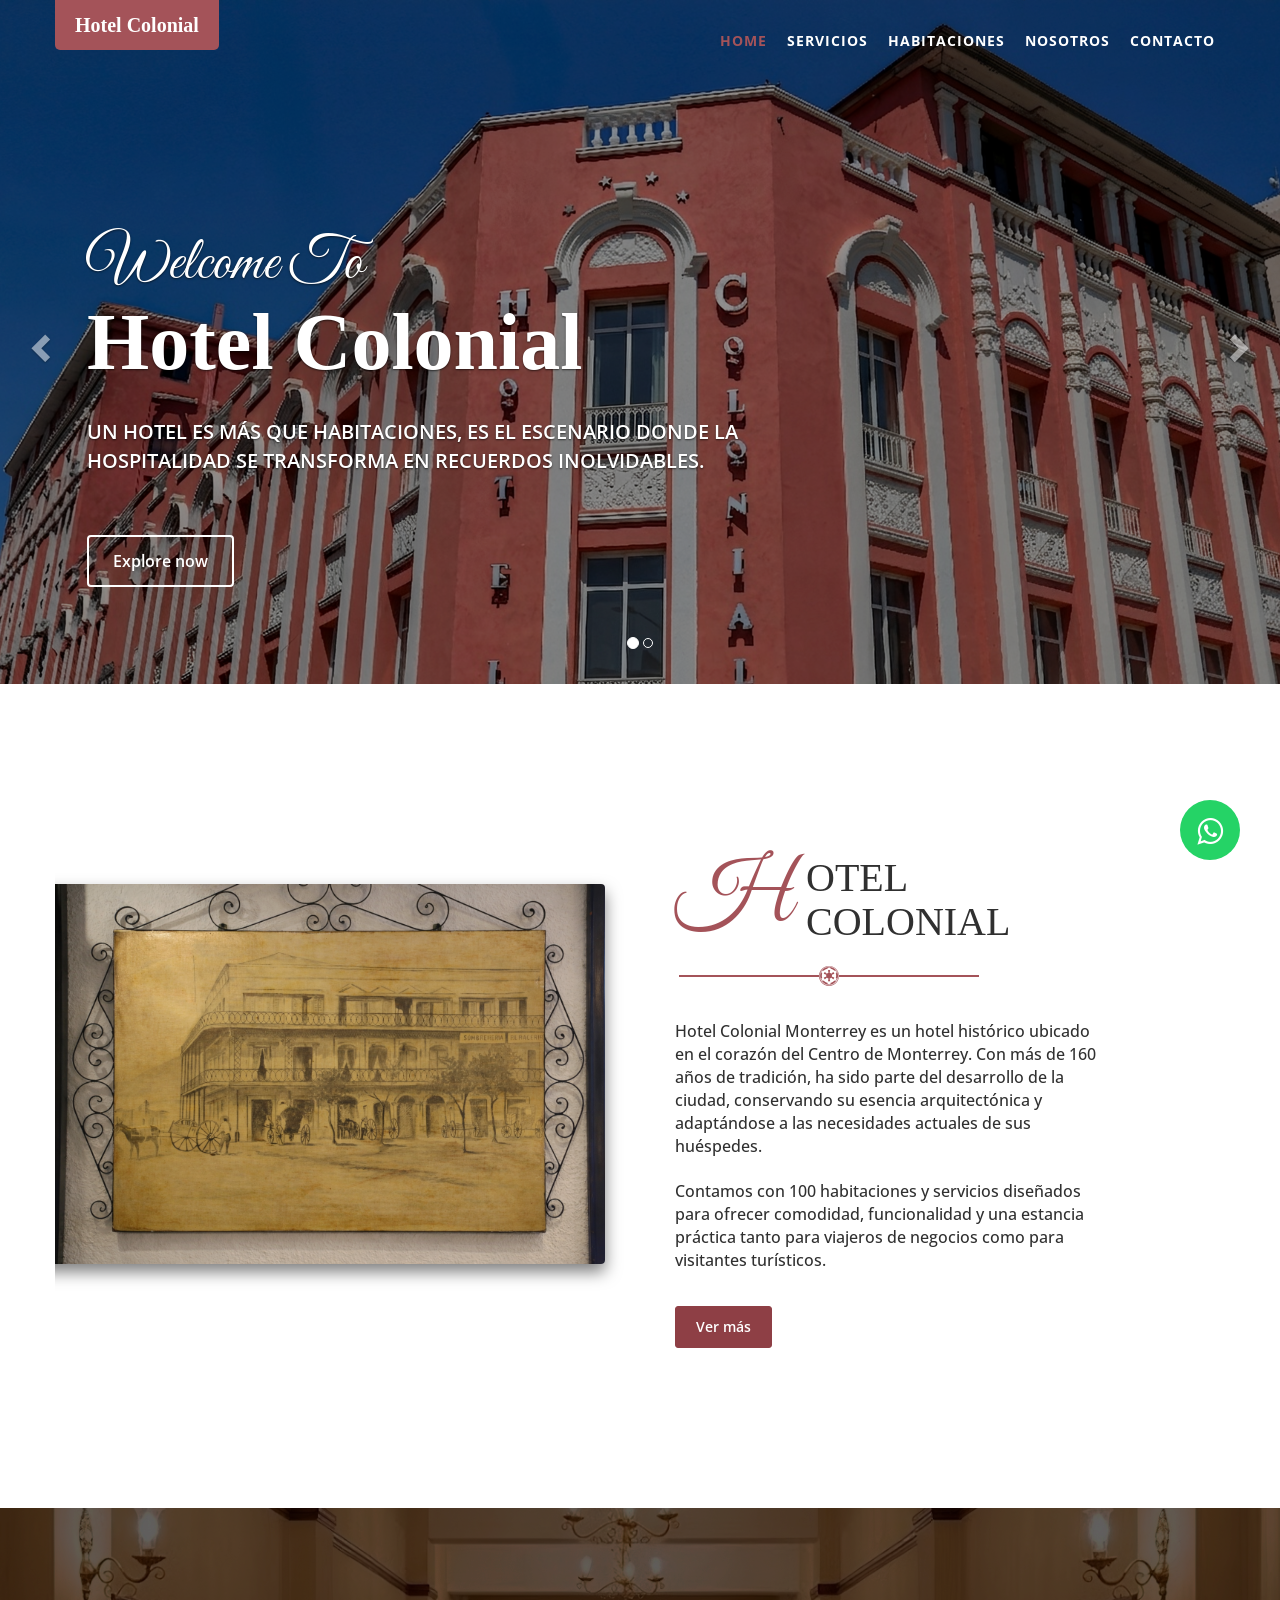
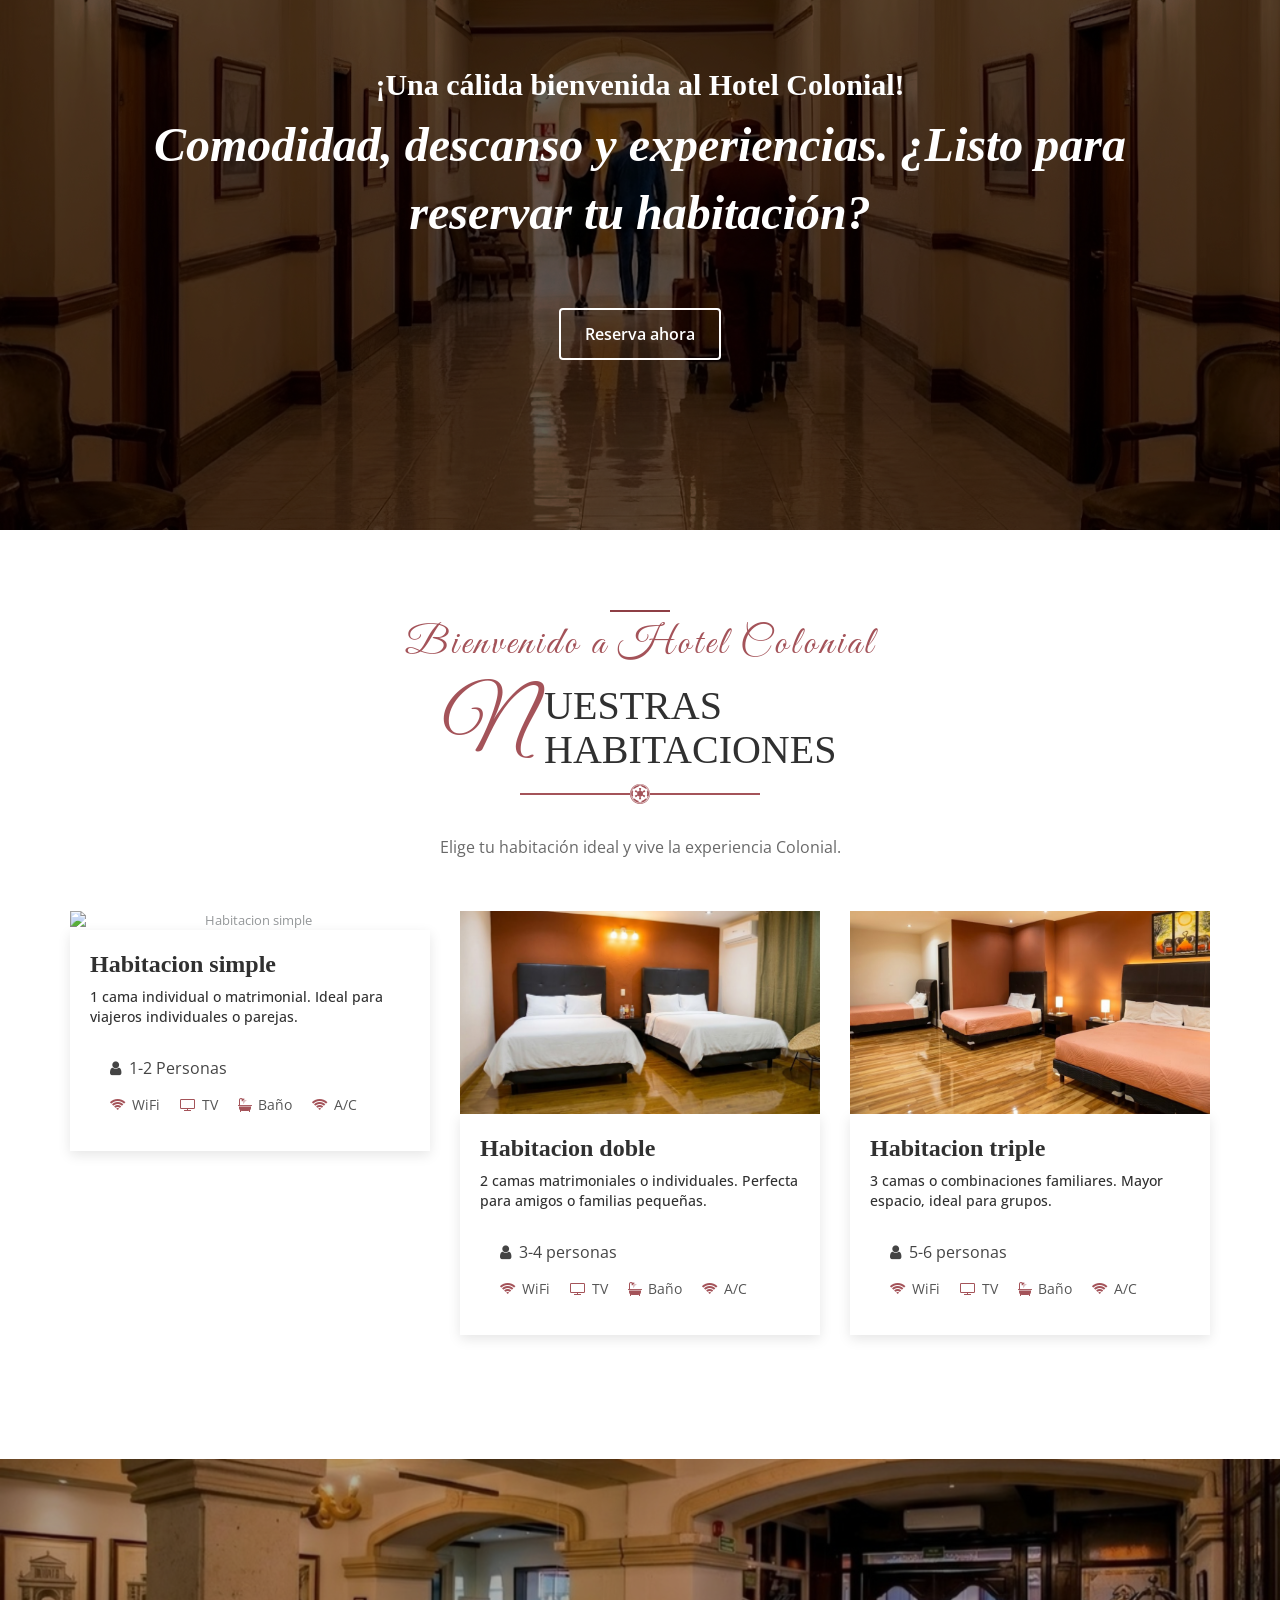
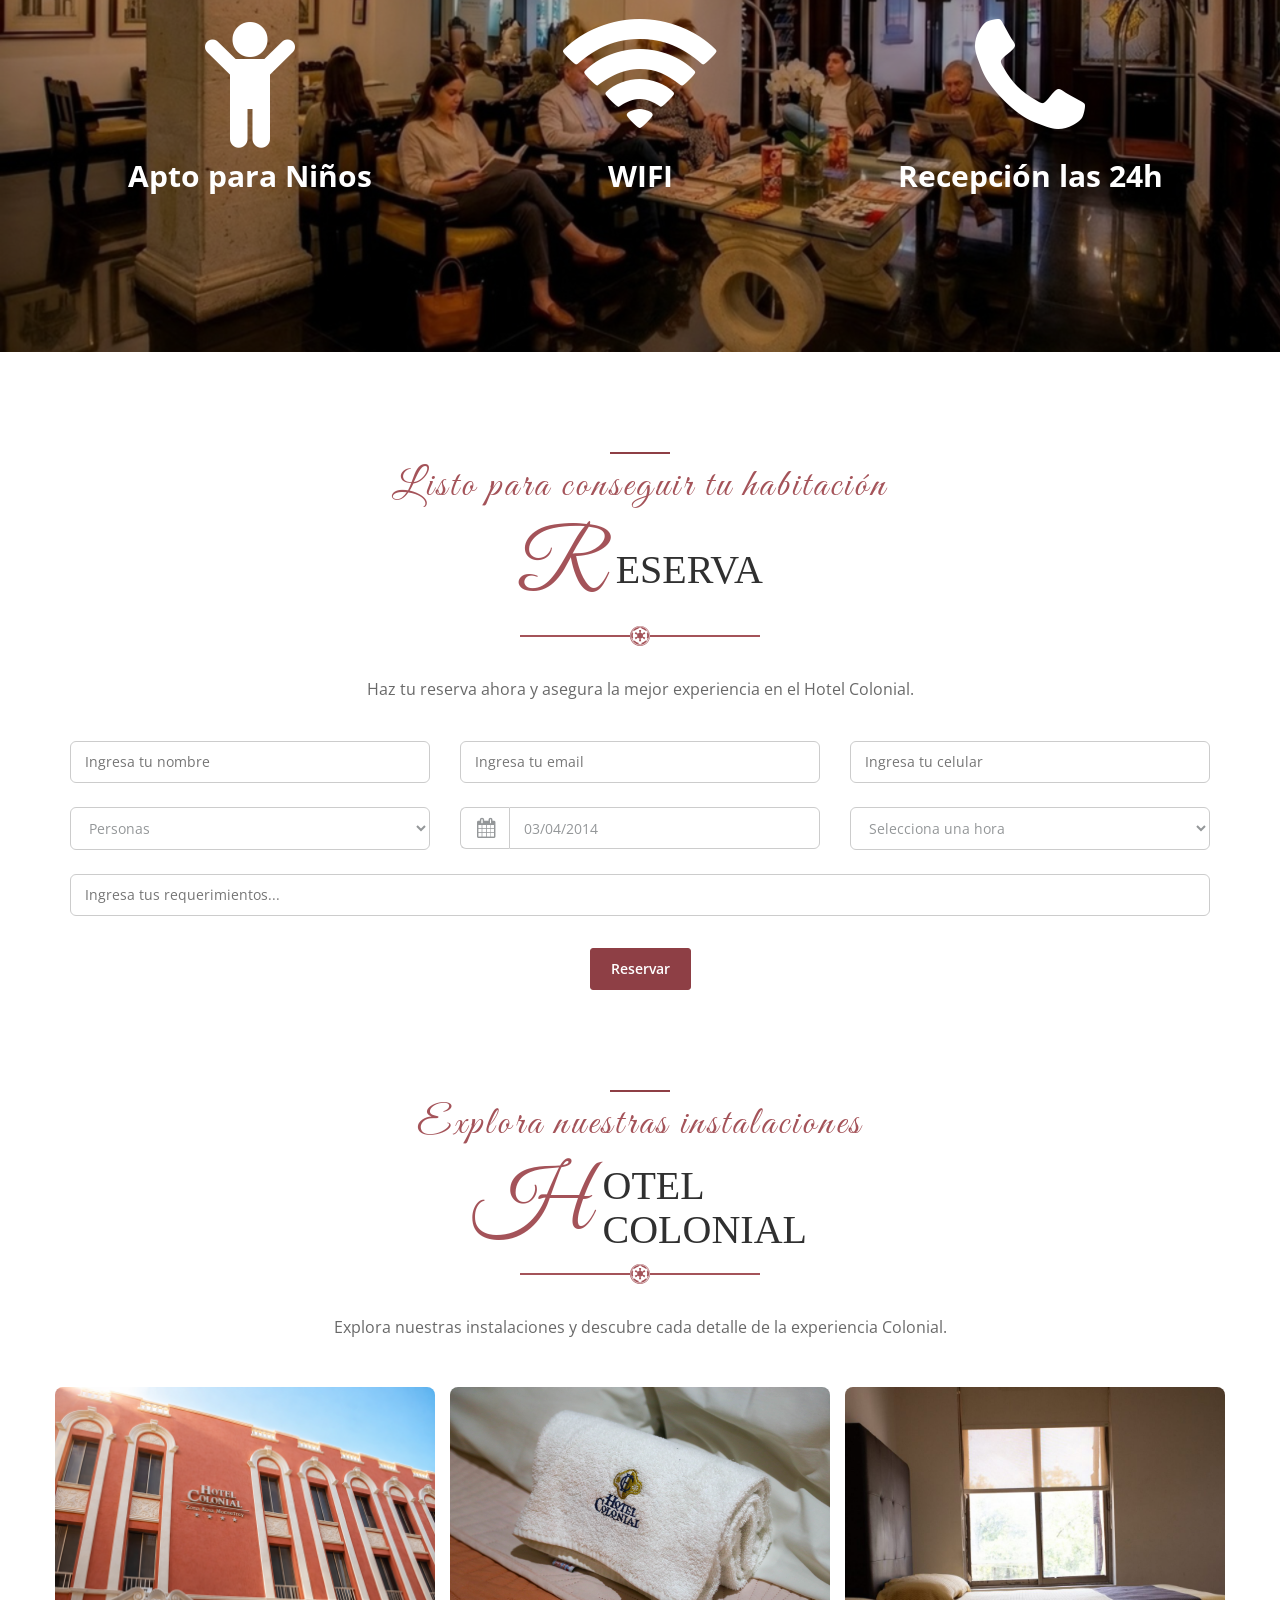
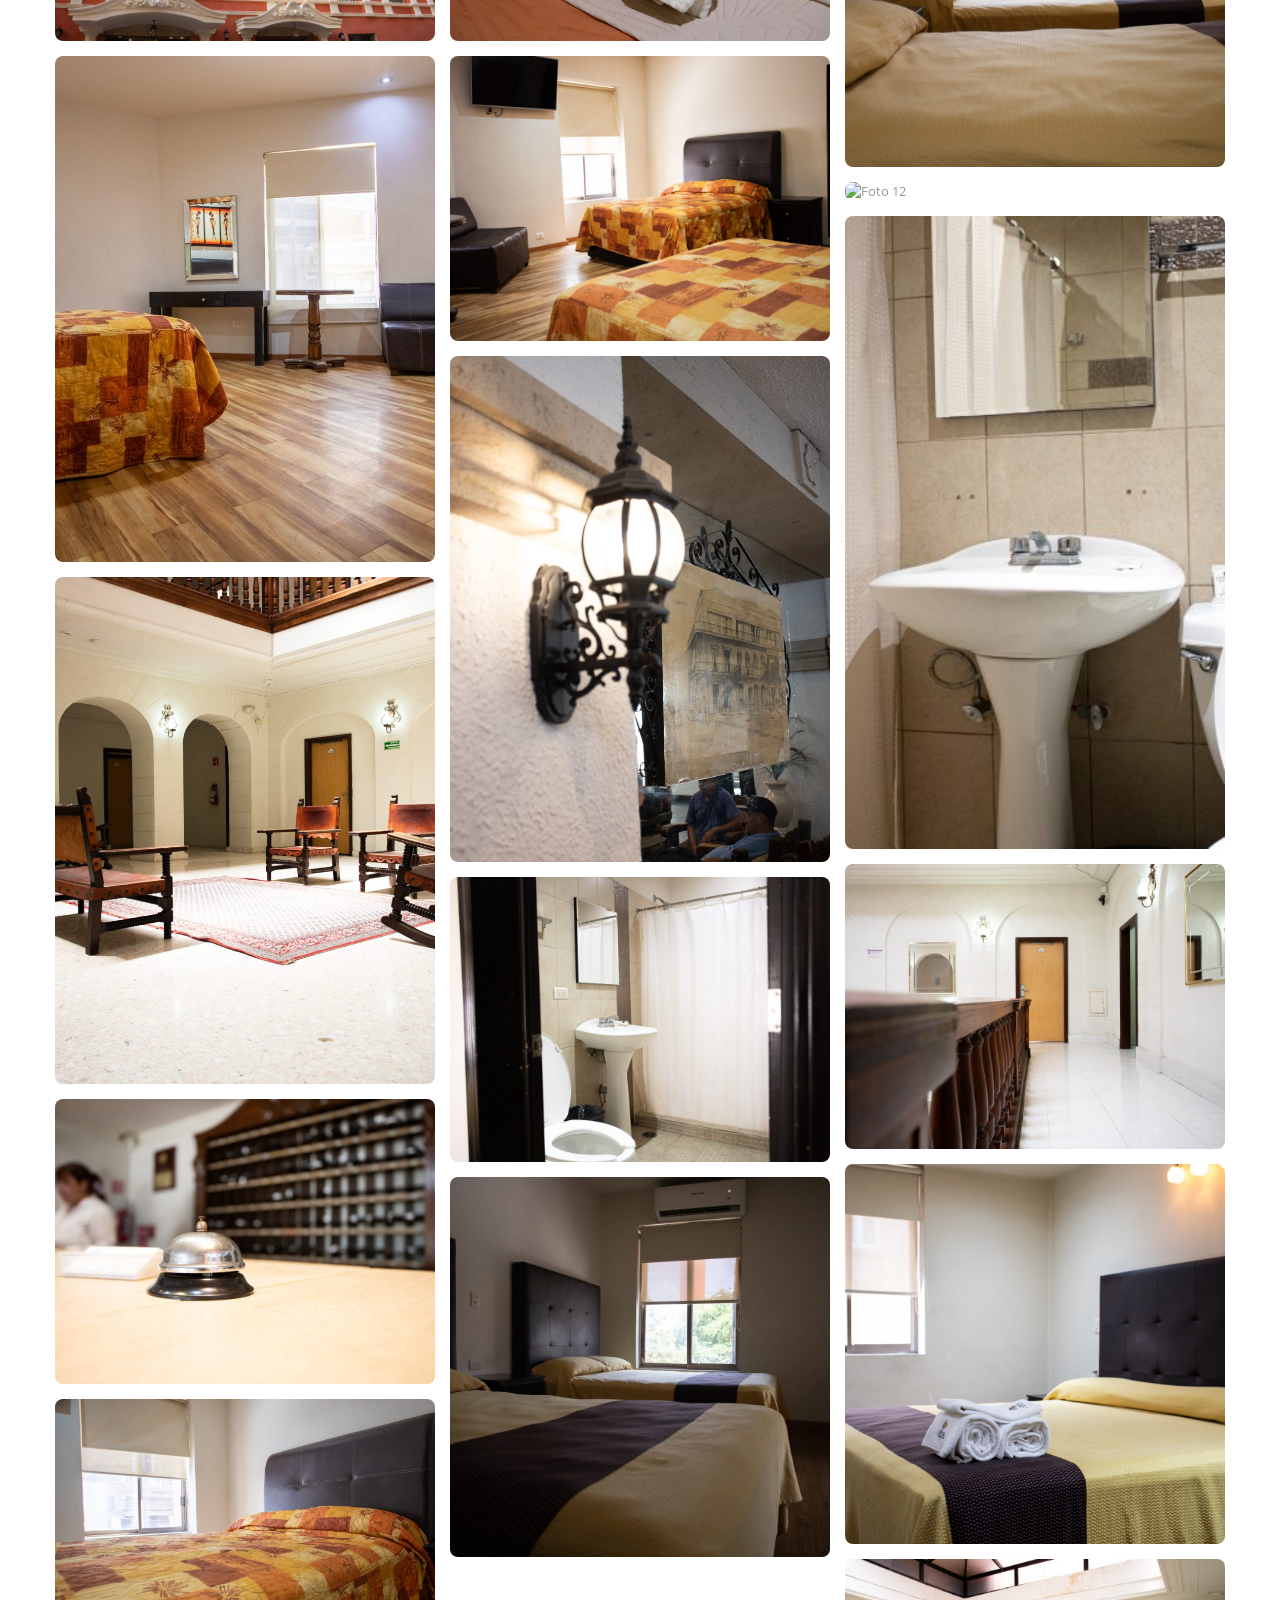
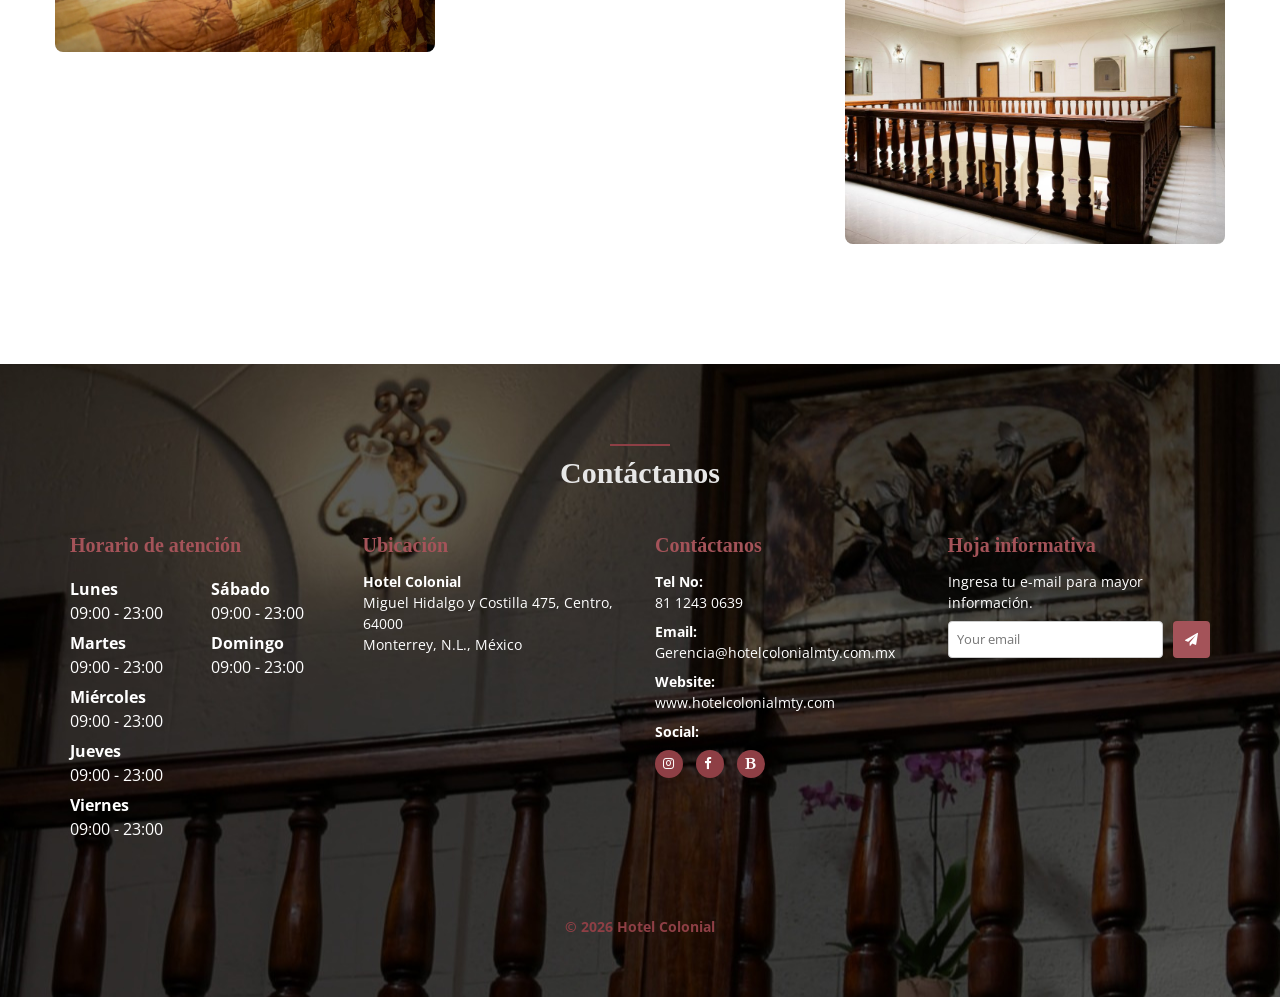
==== commit 0e1eb14d: "Add files via upload" ====
--- a/index.html
+++ b/index.html
@@ -633,23 +633,23 @@
 
           <div class="columna">
             <h4 class="font-icon"><strong> Contáctanos</strong></h4>
-            <p><strong>Tel No:</strong><br>81 2968 0125<br>81 1243 0639</p>
-            <p><strong>Email:</strong><br><span>hotel@colonial.com</span></p>
+            <p><strong>Tel No:</strong><br>81 1243 0639</p>
+            <p><strong>Email:</strong><br><span>Gerencia@hotelcolonialmty.com.mx</span></p>
             <p><strong>Website:</strong><br><span>www.hotelcolonialmty.com</span></p>
             <p><strong>Social:</strong></p>
             <ul class="list-inline social-icon">
-              <li><a href="#"><i class="fa fa-twitter"></i></a>
+              <li><a href="https://www.instagram.com/hotelcolonialmty"><i class="fa fa-instagram"></i></a>
               </li>
-              <li><a href="#"><i class="fa fa-facebook"></i></a>
+              <li><a target="_blank" href="https://www.facebook.com/hotelcolonialmty"><i class="fa fa-facebook"></i></a>
               </li>
-              <li><a href="#"><i class="fa fa-linkedin"></i></a>
+              <li><a target="_blank" href="https://www.booking.com/hotel/mx/colonial-monterrey.es.html"><i class="fa fa-bold"></i></a>
               </li>
             </ul>
           </div>
 
           <div class="columna">
             <h4 class="font-icon"><strong>Hoja informativa</strong></h4>
-            <p>Spam free, tasty event food news in your inbox.</p>
+            <p>Ingresa tu e-mail para mayor información.</p>
             <form>
               <input type="email" placeholder="Your email" />
               <button type="submit">
@@ -663,7 +663,7 @@
       <div class="row">
         <div class="col-lg-8 col-lg-offset-2 text-center m-t-lg m-b-lg">
           <p>
-            <strong><span class="navy">&copy; 2026 Company Name</span></strong>
+            <strong><span class="navy">&copy; 2026 Hotel Colonial</span></strong>
           </p>
         </div>
       </div>
